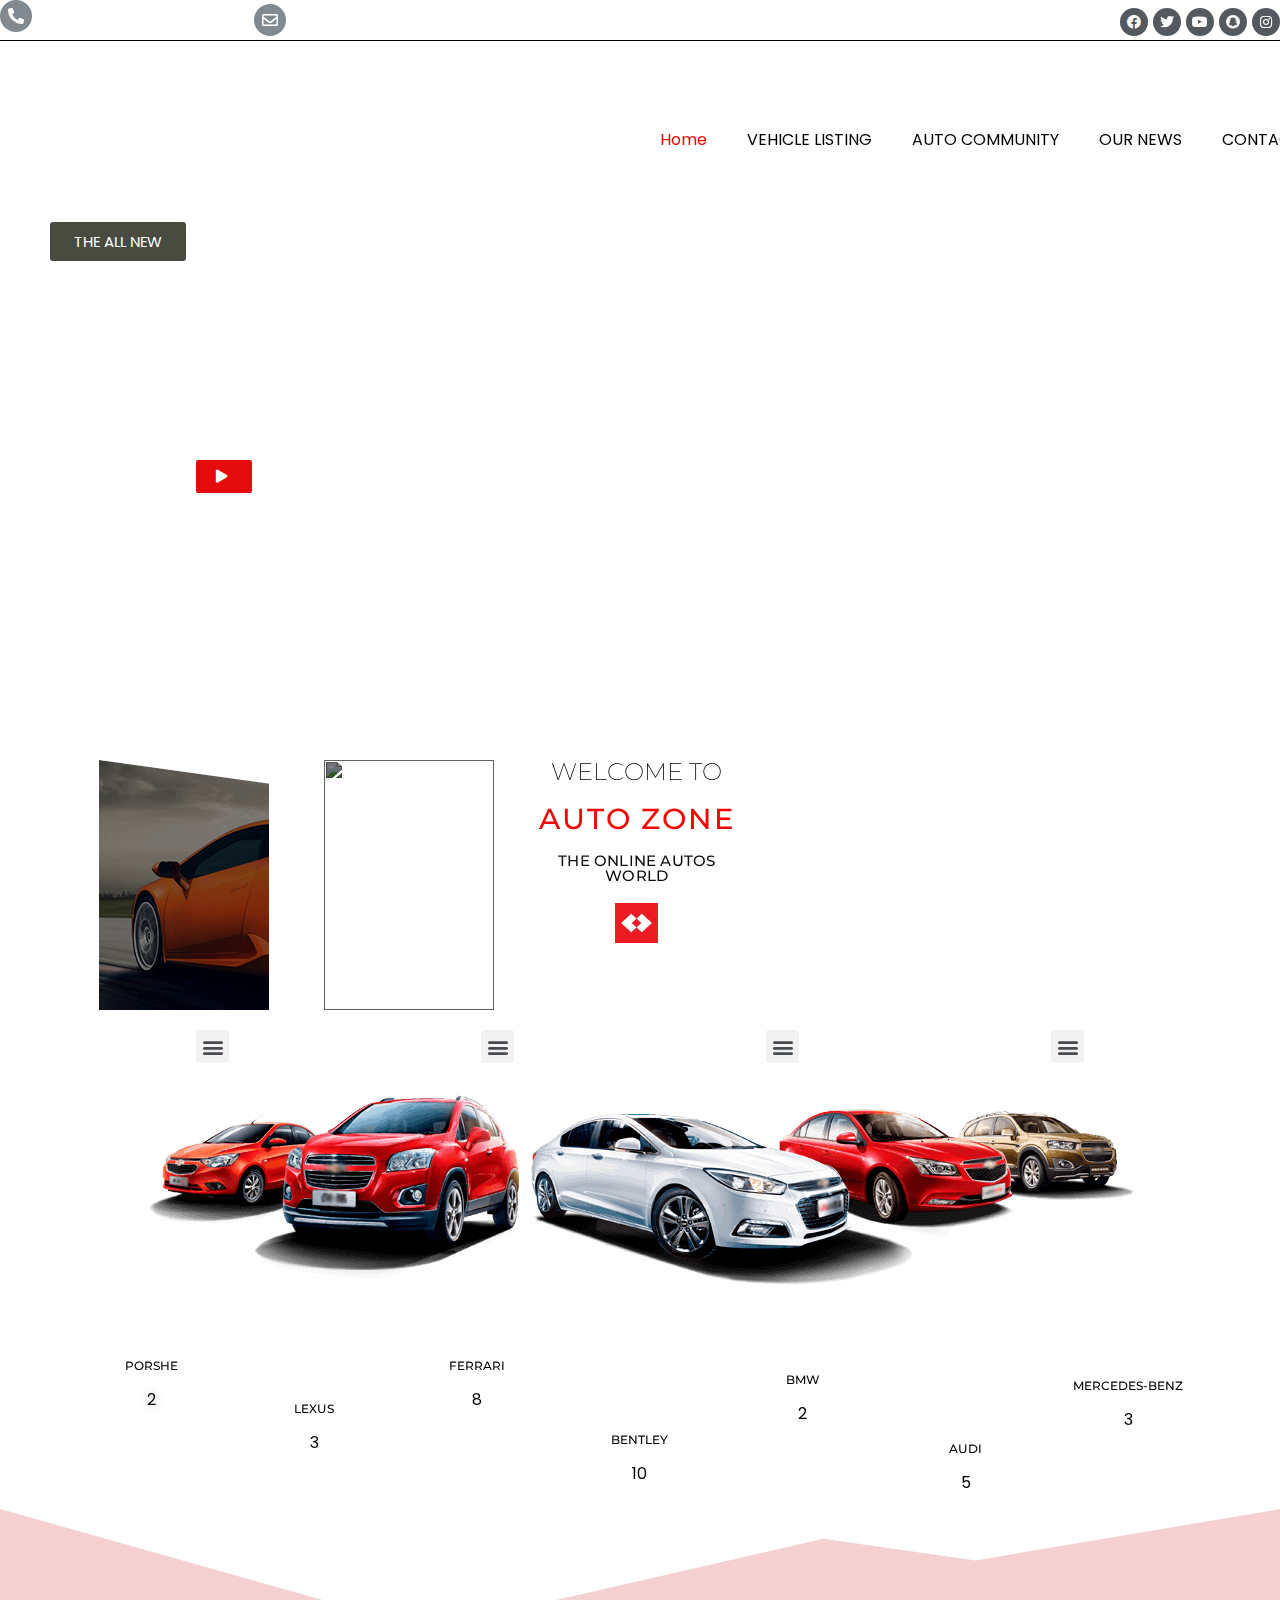
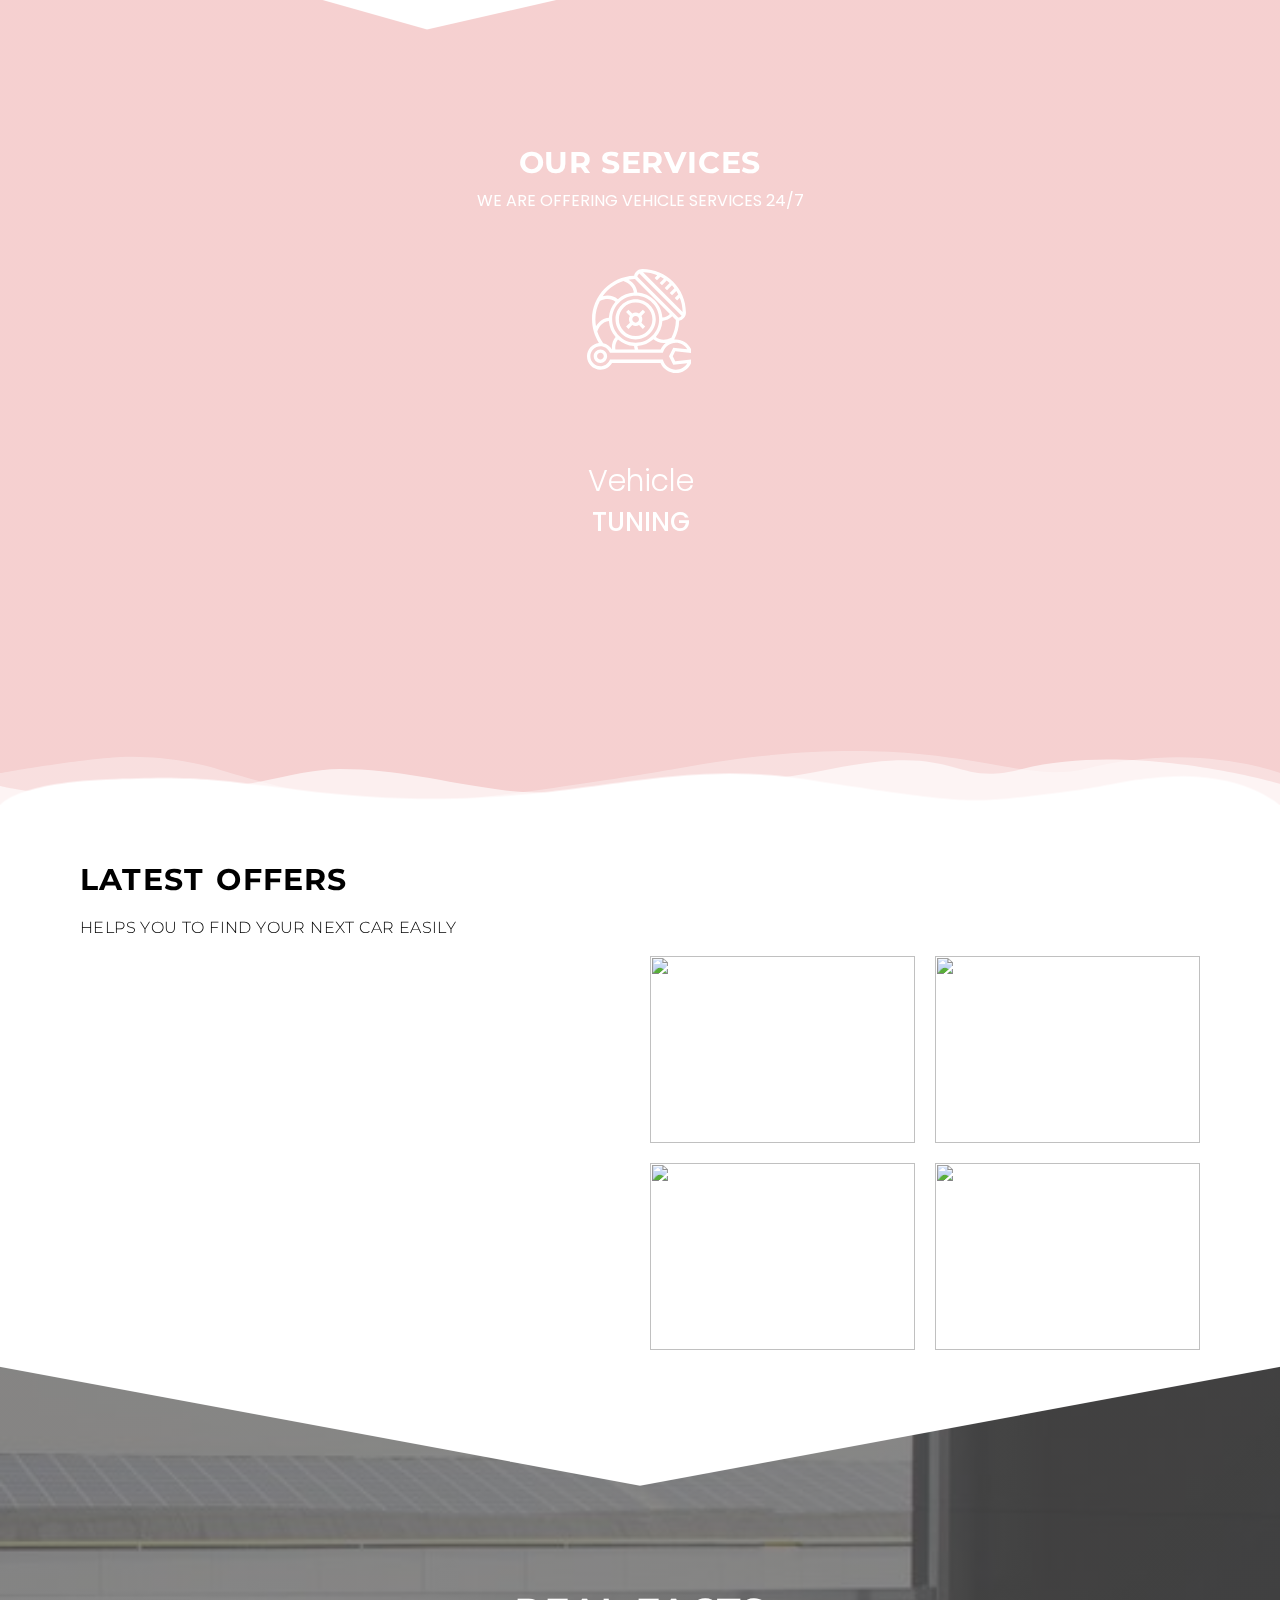
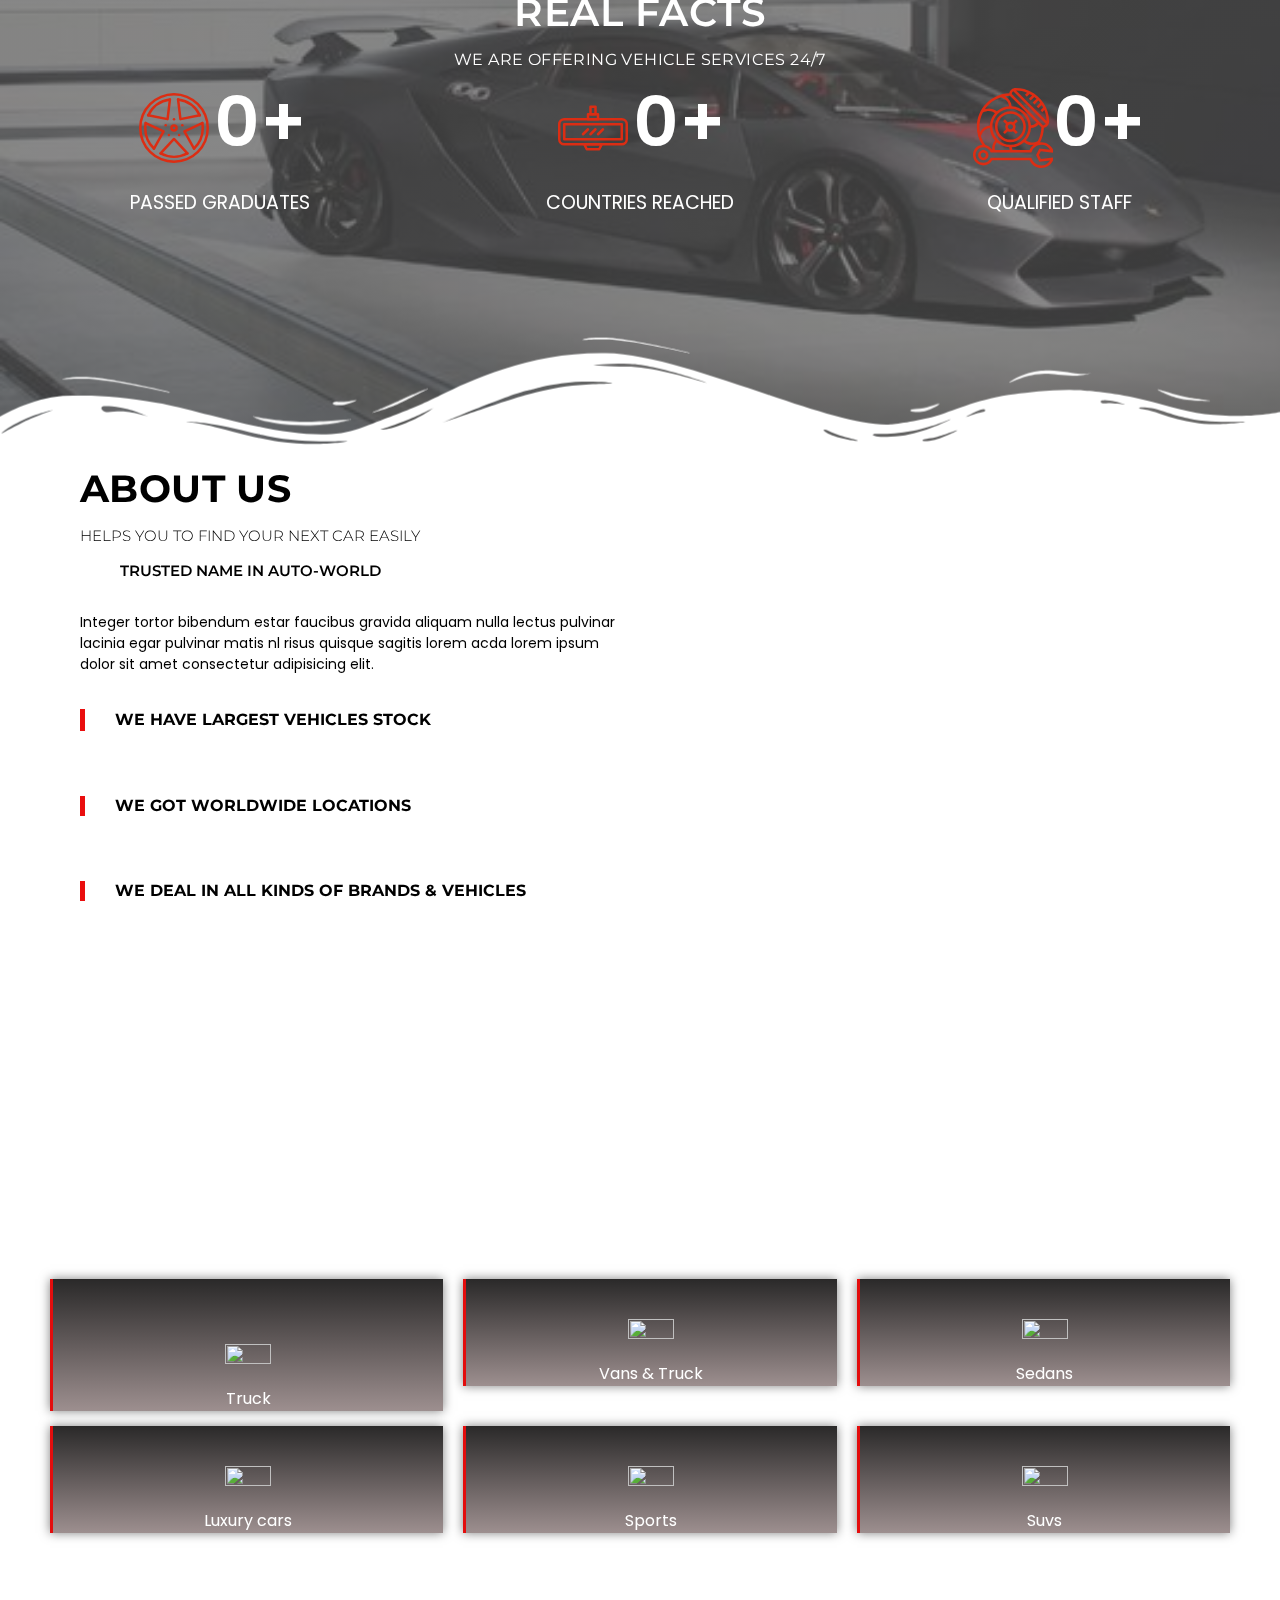
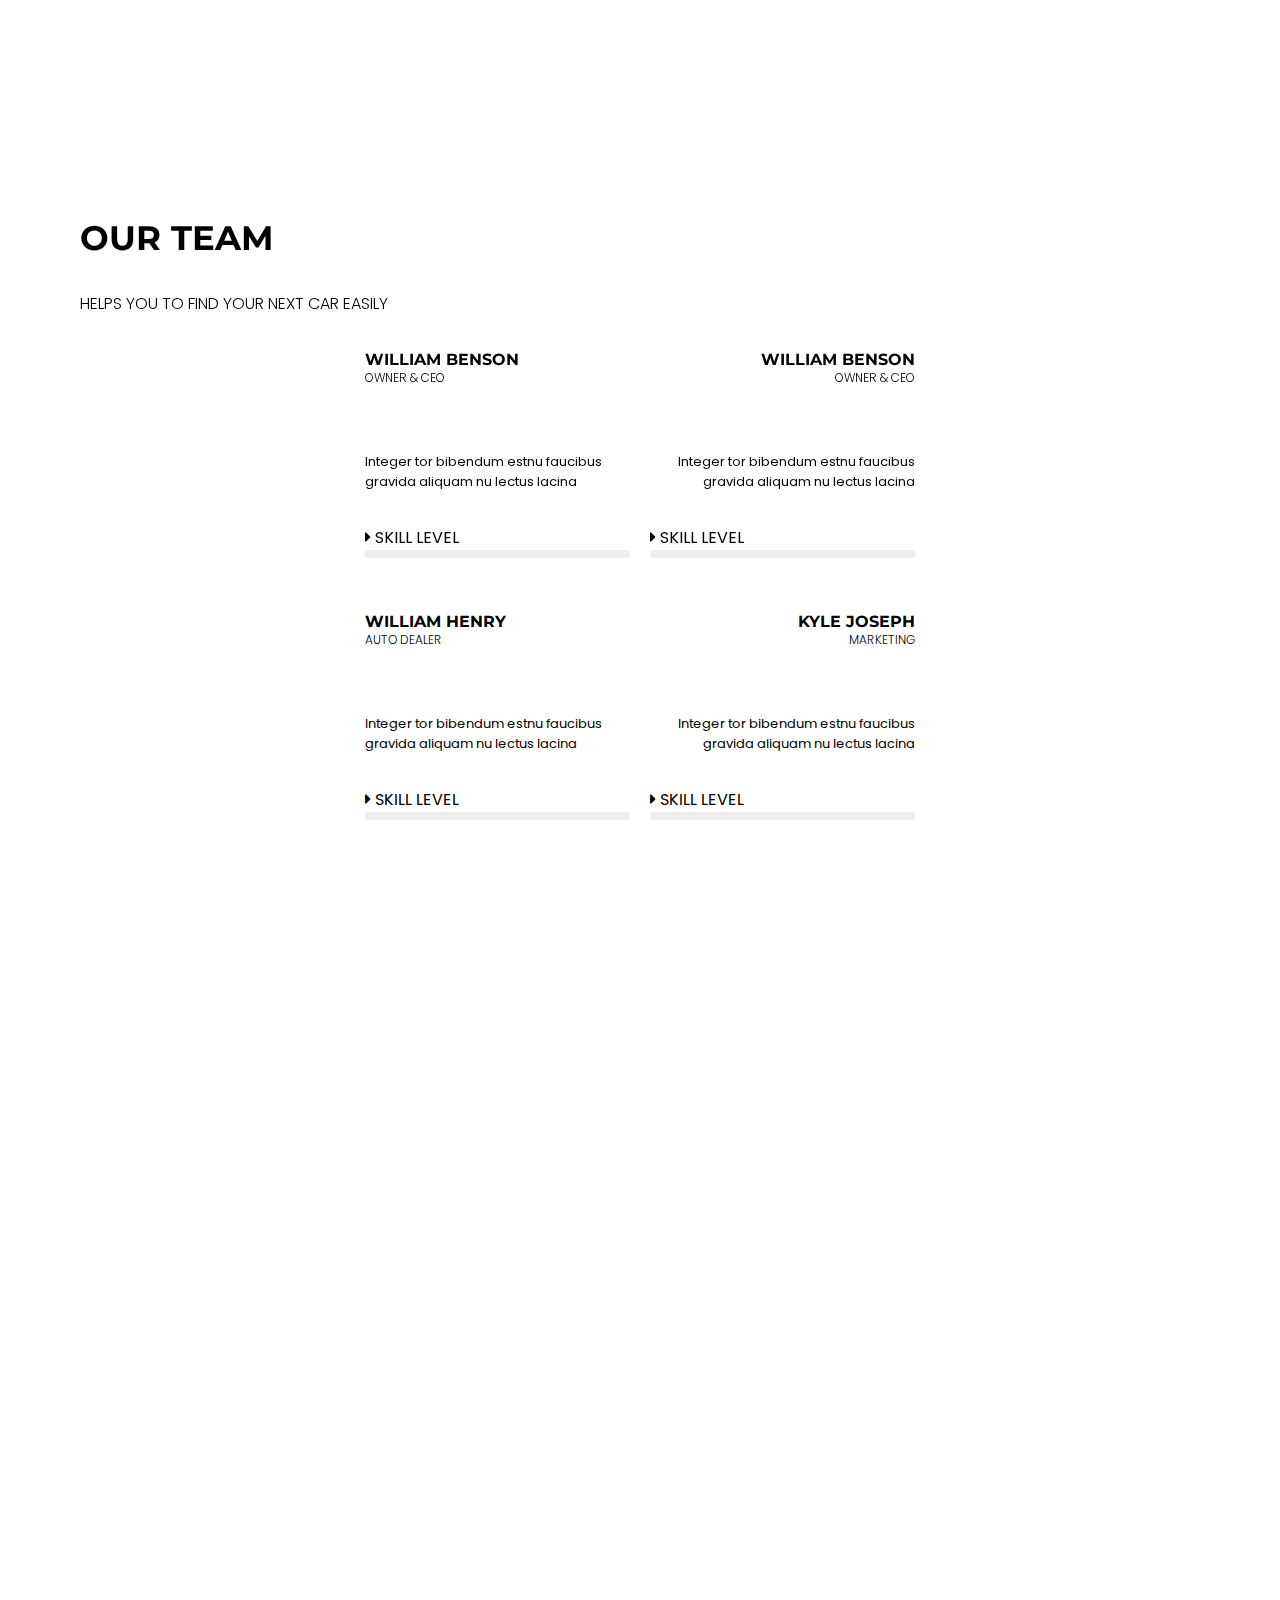
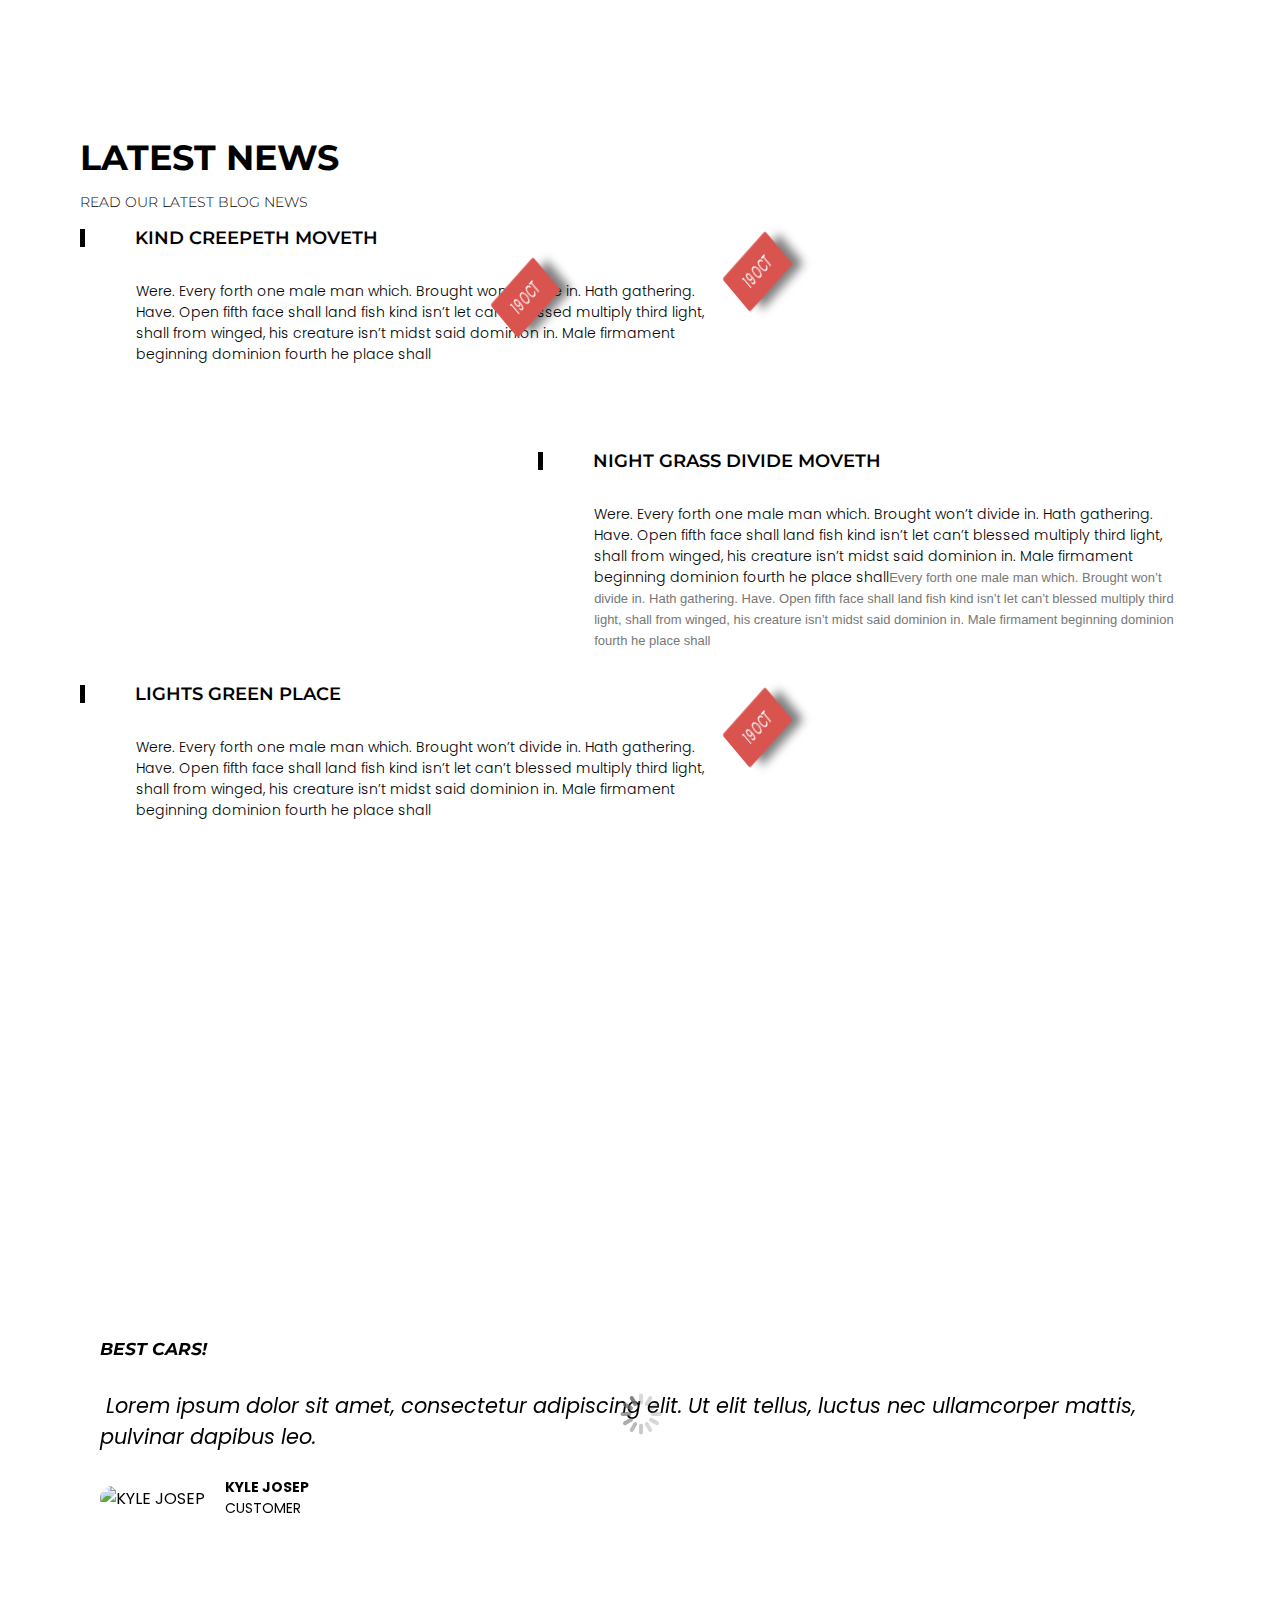
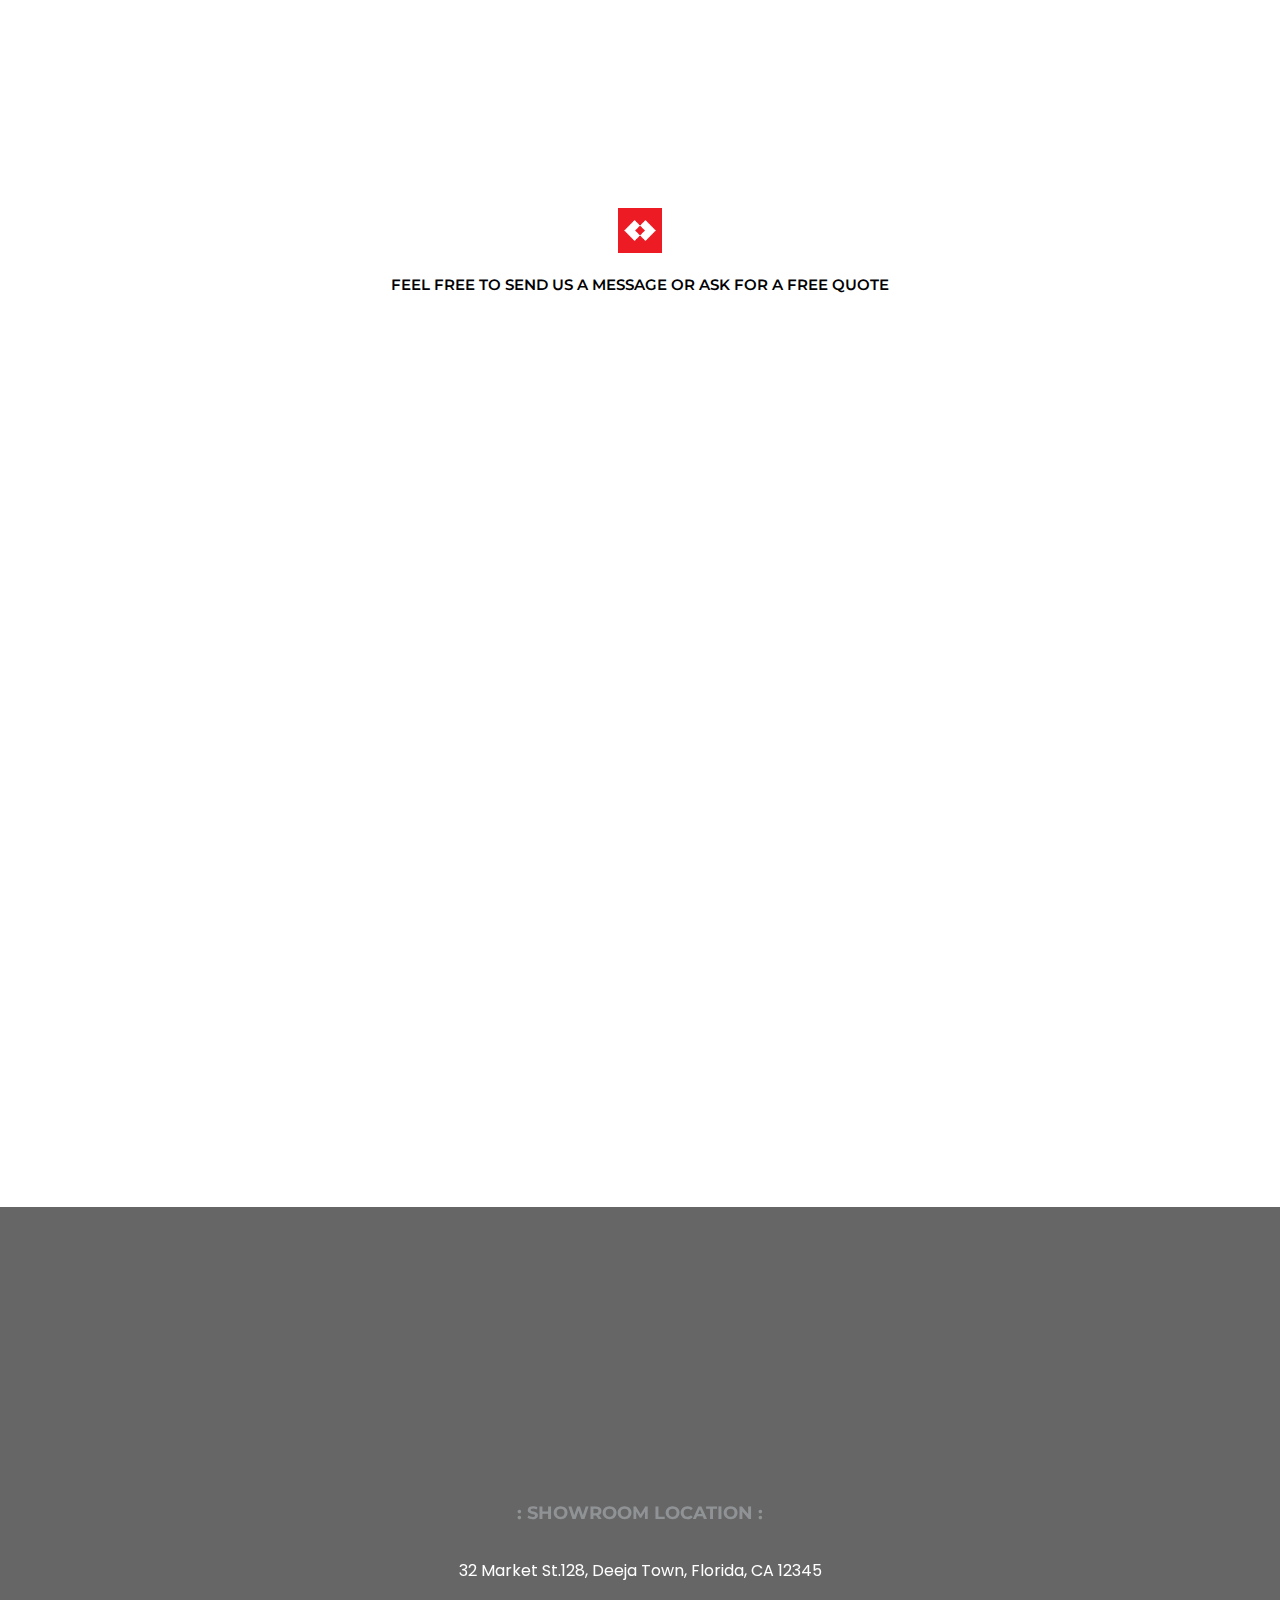
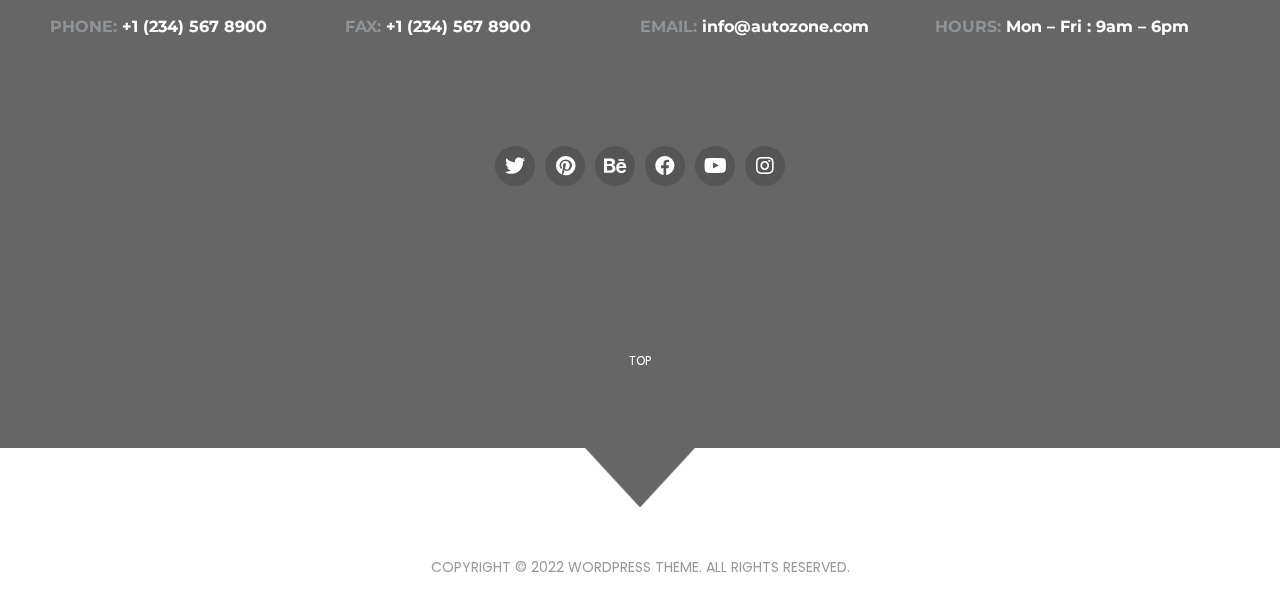
==== index.html @ 724a6b18 "10nguoiyeu" ====
<!DOCTYPE html>
<html lang="en-US">
<head>
	<meta charset="UTF-8">
			<title>AutoZone &#8211; Just another WordPress site</title>
		<meta name="viewport" content="width=device-width, initial-scale=1">
<meta name="robots" content="max-image-preview:large">
<title>AutoZone &#8211; Just another WordPress site</title>
<link rel="dns-prefetch" href="//s.w.org">
<link rel="alternate" type="application/rss+xml" title="AutoZone &raquo; Feed" href="https://dangkhoa2003.github.io/mywordpress/feed/">
<link rel="alternate" type="application/rss+xml" title="AutoZone &raquo; Comments Feed" href="https://dangkhoa2003.github.io/mywordpress/comments/feed/">
<script>
window._wpemojiSettings = {"baseUrl":"https:\/\/s.w.org\/images\/core\/emoji\/14.0.0\/72x72\/","ext":".png","svgUrl":"https:\/\/s.w.org\/images\/core\/emoji\/14.0.0\/svg\/","svgExt":".svg","source":{"concatemoji":"http:\/\/localhost\/myproject\/wordpress\/wp-includes\/js\/wp-emoji-release.min.js?ver=6.0.2"}};
/*! This file is auto-generated */
!function(e,a,t){var n,r,o,i=a.createElement("canvas"),p=i.getContext&&i.getContext("2d");function s(e,t){var a=String.fromCharCode,e=(p.clearRect(0,0,i.width,i.height),p.fillText(a.apply(this,e),0,0),i.toDataURL());return p.clearRect(0,0,i.width,i.height),p.fillText(a.apply(this,t),0,0),e===i.toDataURL()}function c(e){var t=a.createElement("script");t.src=e,t.defer=t.type="text/javascript",a.getElementsByTagName("head")[0].appendChild(t)}for(o=Array("flag","emoji"),t.supports={everything:!0,everythingExceptFlag:!0},r=0;r<o.length;r++)t.supports[o[r]]=function(e){if(!p||!p.fillText)return!1;switch(p.textBaseline="top",p.font="600 32px Arial",e){case"flag":return s([127987,65039,8205,9895,65039],[127987,65039,8203,9895,65039])?!1:!s([55356,56826,55356,56819],[55356,56826,8203,55356,56819])&&!s([55356,57332,56128,56423,56128,56418,56128,56421,56128,56430,56128,56423,56128,56447],[55356,57332,8203,56128,56423,8203,56128,56418,8203,56128,56421,8203,56128,56430,8203,56128,56423,8203,56128,56447]);case"emoji":return!s([129777,127995,8205,129778,127999],[129777,127995,8203,129778,127999])}return!1}(o[r]),t.supports.everything=t.supports.everything&&t.supports[o[r]],"flag"!==o[r]&&(t.supports.everythingExceptFlag=t.supports.everythingExceptFlag&&t.supports[o[r]]);t.supports.everythingExceptFlag=t.supports.everythingExceptFlag&&!t.supports.flag,t.DOMReady=!1,t.readyCallback=function(){t.DOMReady=!0},t.supports.everything||(n=function(){t.readyCallback()},a.addEventListener?(a.addEventListener("DOMContentLoaded",n,!1),e.addEventListener("load",n,!1)):(e.attachEvent("onload",n),a.attachEvent("onreadystatechange",function(){"complete"===a.readyState&&t.readyCallback()})),(e=t.source||{}).concatemoji?c(e.concatemoji):e.wpemoji&&e.twemoji&&(c(e.twemoji),c(e.wpemoji)))}(window,document,window._wpemojiSettings);
</script>
<style>img.wp-smiley,
img.emoji {
	display: inline !important;
	border: none !important;
	box-shadow: none !important;
	height: 1em !important;
	width: 1em !important;
	margin: 0 0.07em !important;
	vertical-align: -0.1em !important;
	background: none !important;
	padding: 0 !important;
}</style>
	<style id="wp-block-library-inline-css">:root{--wp-admin-theme-color:#007cba;--wp-admin-theme-color--rgb:0,124,186;--wp-admin-theme-color-darker-10:#006ba1;--wp-admin-theme-color-darker-10--rgb:0,107,161;--wp-admin-theme-color-darker-20:#005a87;--wp-admin-theme-color-darker-20--rgb:0,90,135;--wp-admin-border-width-focus:2px}@media (-webkit-min-device-pixel-ratio:2),(min-resolution:192dpi){:root{--wp-admin-border-width-focus:1.5px}}:root{--wp--preset--font-size--normal:16px;--wp--preset--font-size--huge:42px}:root .has-very-light-gray-background-color{background-color:#eee}:root .has-very-dark-gray-background-color{background-color:#313131}:root .has-very-light-gray-color{color:#eee}:root .has-very-dark-gray-color{color:#313131}:root .has-vivid-green-cyan-to-vivid-cyan-blue-gradient-background{background:linear-gradient(135deg,#00d084,#0693e3)}:root .has-purple-crush-gradient-background{background:linear-gradient(135deg,#34e2e4,#4721fb 50%,#ab1dfe)}:root .has-hazy-dawn-gradient-background{background:linear-gradient(135deg,#faaca8,#dad0ec)}:root .has-subdued-olive-gradient-background{background:linear-gradient(135deg,#fafae1,#67a671)}:root .has-atomic-cream-gradient-background{background:linear-gradient(135deg,#fdd79a,#004a59)}:root .has-nightshade-gradient-background{background:linear-gradient(135deg,#330968,#31cdcf)}:root .has-midnight-gradient-background{background:linear-gradient(135deg,#020381,#2874fc)}.has-regular-font-size{font-size:1em}.has-larger-font-size{font-size:2.625em}.has-normal-font-size{font-size:var(--wp--preset--font-size--normal)}.has-huge-font-size{font-size:var(--wp--preset--font-size--huge)}.has-text-align-center{text-align:center}.has-text-align-left{text-align:left}.has-text-align-right{text-align:right}#end-resizable-editor-section{display:none}.aligncenter{clear:both}.items-justified-left{justify-content:flex-start}.items-justified-center{justify-content:center}.items-justified-right{justify-content:flex-end}.items-justified-space-between{justify-content:space-between}.screen-reader-text{border:0;clip:rect(1px,1px,1px,1px);-webkit-clip-path:inset(50%);clip-path:inset(50%);height:1px;margin:-1px;overflow:hidden;padding:0;position:absolute;width:1px;word-wrap:normal!important}.screen-reader-text:focus{background-color:#ddd;clip:auto!important;-webkit-clip-path:none;clip-path:none;color:#444;display:block;font-size:1em;height:auto;left:5px;line-height:normal;padding:15px 23px 14px;text-decoration:none;top:5px;width:auto;z-index:100000}html :where(.has-border-color),html :where([style*=border-width]){border-style:solid}html :where(img[class*=wp-image-]){height:auto;max-width:100%}</style>
<style id="global-styles-inline-css">body{--wp--preset--color--black: #000000;--wp--preset--color--cyan-bluish-gray: #abb8c3;--wp--preset--color--white: #ffffff;--wp--preset--color--pale-pink: #f78da7;--wp--preset--color--vivid-red: #cf2e2e;--wp--preset--color--luminous-vivid-orange: #ff6900;--wp--preset--color--luminous-vivid-amber: #fcb900;--wp--preset--color--light-green-cyan: #7bdcb5;--wp--preset--color--vivid-green-cyan: #00d084;--wp--preset--color--pale-cyan-blue: #8ed1fc;--wp--preset--color--vivid-cyan-blue: #0693e3;--wp--preset--color--vivid-purple: #9b51e0;--wp--preset--gradient--vivid-cyan-blue-to-vivid-purple: linear-gradient(135deg,rgba(6,147,227,1) 0%,rgb(155,81,224) 100%);--wp--preset--gradient--light-green-cyan-to-vivid-green-cyan: linear-gradient(135deg,rgb(122,220,180) 0%,rgb(0,208,130) 100%);--wp--preset--gradient--luminous-vivid-amber-to-luminous-vivid-orange: linear-gradient(135deg,rgba(252,185,0,1) 0%,rgba(255,105,0,1) 100%);--wp--preset--gradient--luminous-vivid-orange-to-vivid-red: linear-gradient(135deg,rgba(255,105,0,1) 0%,rgb(207,46,46) 100%);--wp--preset--gradient--very-light-gray-to-cyan-bluish-gray: linear-gradient(135deg,rgb(238,238,238) 0%,rgb(169,184,195) 100%);--wp--preset--gradient--cool-to-warm-spectrum: linear-gradient(135deg,rgb(74,234,220) 0%,rgb(151,120,209) 20%,rgb(207,42,186) 40%,rgb(238,44,130) 60%,rgb(251,105,98) 80%,rgb(254,248,76) 100%);--wp--preset--gradient--blush-light-purple: linear-gradient(135deg,rgb(255,206,236) 0%,rgb(152,150,240) 100%);--wp--preset--gradient--blush-bordeaux: linear-gradient(135deg,rgb(254,205,165) 0%,rgb(254,45,45) 50%,rgb(107,0,62) 100%);--wp--preset--gradient--luminous-dusk: linear-gradient(135deg,rgb(255,203,112) 0%,rgb(199,81,192) 50%,rgb(65,88,208) 100%);--wp--preset--gradient--pale-ocean: linear-gradient(135deg,rgb(255,245,203) 0%,rgb(182,227,212) 50%,rgb(51,167,181) 100%);--wp--preset--gradient--electric-grass: linear-gradient(135deg,rgb(202,248,128) 0%,rgb(113,206,126) 100%);--wp--preset--gradient--midnight: linear-gradient(135deg,rgb(2,3,129) 0%,rgb(40,116,252) 100%);--wp--preset--duotone--dark-grayscale: url('#wp-duotone-dark-grayscale');--wp--preset--duotone--grayscale: url('#wp-duotone-grayscale');--wp--preset--duotone--purple-yellow: url('#wp-duotone-purple-yellow');--wp--preset--duotone--blue-red: url('#wp-duotone-blue-red');--wp--preset--duotone--midnight: url('#wp-duotone-midnight');--wp--preset--duotone--magenta-yellow: url('#wp-duotone-magenta-yellow');--wp--preset--duotone--purple-green: url('#wp-duotone-purple-green');--wp--preset--duotone--blue-orange: url('#wp-duotone-blue-orange');--wp--preset--font-size--small: 13px;--wp--preset--font-size--medium: 20px;--wp--preset--font-size--large: 36px;--wp--preset--font-size--x-large: 42px;}body { margin: 0; }body{--wp--style--block-gap: 24px;}.wp-site-blocks > .alignleft { float: left; margin-right: 2em; }.wp-site-blocks > .alignright { float: right; margin-left: 2em; }.wp-site-blocks > .aligncenter { justify-content: center; margin-left: auto; margin-right: auto; }.wp-site-blocks > * { margin-block-start: 0; margin-block-end: 0; }.wp-site-blocks > * + * { margin-block-start: var( --wp--style--block-gap ); }.has-black-color{color: var(--wp--preset--color--black) !important;}.has-cyan-bluish-gray-color{color: var(--wp--preset--color--cyan-bluish-gray) !important;}.has-white-color{color: var(--wp--preset--color--white) !important;}.has-pale-pink-color{color: var(--wp--preset--color--pale-pink) !important;}.has-vivid-red-color{color: var(--wp--preset--color--vivid-red) !important;}.has-luminous-vivid-orange-color{color: var(--wp--preset--color--luminous-vivid-orange) !important;}.has-luminous-vivid-amber-color{color: var(--wp--preset--color--luminous-vivid-amber) !important;}.has-light-green-cyan-color{color: var(--wp--preset--color--light-green-cyan) !important;}.has-vivid-green-cyan-color{color: var(--wp--preset--color--vivid-green-cyan) !important;}.has-pale-cyan-blue-color{color: var(--wp--preset--color--pale-cyan-blue) !important;}.has-vivid-cyan-blue-color{color: var(--wp--preset--color--vivid-cyan-blue) !important;}.has-vivid-purple-color{color: var(--wp--preset--color--vivid-purple) !important;}.has-black-background-color{background-color: var(--wp--preset--color--black) !important;}.has-cyan-bluish-gray-background-color{background-color: var(--wp--preset--color--cyan-bluish-gray) !important;}.has-white-background-color{background-color: var(--wp--preset--color--white) !important;}.has-pale-pink-background-color{background-color: var(--wp--preset--color--pale-pink) !important;}.has-vivid-red-background-color{background-color: var(--wp--preset--color--vivid-red) !important;}.has-luminous-vivid-orange-background-color{background-color: var(--wp--preset--color--luminous-vivid-orange) !important;}.has-luminous-vivid-amber-background-color{background-color: var(--wp--preset--color--luminous-vivid-amber) !important;}.has-light-green-cyan-background-color{background-color: var(--wp--preset--color--light-green-cyan) !important;}.has-vivid-green-cyan-background-color{background-color: var(--wp--preset--color--vivid-green-cyan) !important;}.has-pale-cyan-blue-background-color{background-color: var(--wp--preset--color--pale-cyan-blue) !important;}.has-vivid-cyan-blue-background-color{background-color: var(--wp--preset--color--vivid-cyan-blue) !important;}.has-vivid-purple-background-color{background-color: var(--wp--preset--color--vivid-purple) !important;}.has-black-border-color{border-color: var(--wp--preset--color--black) !important;}.has-cyan-bluish-gray-border-color{border-color: var(--wp--preset--color--cyan-bluish-gray) !important;}.has-white-border-color{border-color: var(--wp--preset--color--white) !important;}.has-pale-pink-border-color{border-color: var(--wp--preset--color--pale-pink) !important;}.has-vivid-red-border-color{border-color: var(--wp--preset--color--vivid-red) !important;}.has-luminous-vivid-orange-border-color{border-color: var(--wp--preset--color--luminous-vivid-orange) !important;}.has-luminous-vivid-amber-border-color{border-color: var(--wp--preset--color--luminous-vivid-amber) !important;}.has-light-green-cyan-border-color{border-color: var(--wp--preset--color--light-green-cyan) !important;}.has-vivid-green-cyan-border-color{border-color: var(--wp--preset--color--vivid-green-cyan) !important;}.has-pale-cyan-blue-border-color{border-color: var(--wp--preset--color--pale-cyan-blue) !important;}.has-vivid-cyan-blue-border-color{border-color: var(--wp--preset--color--vivid-cyan-blue) !important;}.has-vivid-purple-border-color{border-color: var(--wp--preset--color--vivid-purple) !important;}.has-vivid-cyan-blue-to-vivid-purple-gradient-background{background: var(--wp--preset--gradient--vivid-cyan-blue-to-vivid-purple) !important;}.has-light-green-cyan-to-vivid-green-cyan-gradient-background{background: var(--wp--preset--gradient--light-green-cyan-to-vivid-green-cyan) !important;}.has-luminous-vivid-amber-to-luminous-vivid-orange-gradient-background{background: var(--wp--preset--gradient--luminous-vivid-amber-to-luminous-vivid-orange) !important;}.has-luminous-vivid-orange-to-vivid-red-gradient-background{background: var(--wp--preset--gradient--luminous-vivid-orange-to-vivid-red) !important;}.has-very-light-gray-to-cyan-bluish-gray-gradient-background{background: var(--wp--preset--gradient--very-light-gray-to-cyan-bluish-gray) !important;}.has-cool-to-warm-spectrum-gradient-background{background: var(--wp--preset--gradient--cool-to-warm-spectrum) !important;}.has-blush-light-purple-gradient-background{background: var(--wp--preset--gradient--blush-light-purple) !important;}.has-blush-bordeaux-gradient-background{background: var(--wp--preset--gradient--blush-bordeaux) !important;}.has-luminous-dusk-gradient-background{background: var(--wp--preset--gradient--luminous-dusk) !important;}.has-pale-ocean-gradient-background{background: var(--wp--preset--gradient--pale-ocean) !important;}.has-electric-grass-gradient-background{background: var(--wp--preset--gradient--electric-grass) !important;}.has-midnight-gradient-background{background: var(--wp--preset--gradient--midnight) !important;}.has-small-font-size{font-size: var(--wp--preset--font-size--small) !important;}.has-medium-font-size{font-size: var(--wp--preset--font-size--medium) !important;}.has-large-font-size{font-size: var(--wp--preset--font-size--large) !important;}.has-x-large-font-size{font-size: var(--wp--preset--font-size--x-large) !important;}</style>
<link rel="stylesheet" id="auto-car-dealership-font-css" href="https://dangkhoa2003.github.io/mywordpress/wp-content/fonts/c68ee9bee485ff4778fa963c19790367.css?ver=6.0.2" media="all">
<link rel="stylesheet" id="auto-car-dealership-style-css" href="https://dangkhoa2003.github.io/mywordpress/wp-content/themes/auto-car-dealership/style.css?ver=6.0.2" media="all">
<link rel="stylesheet" id="elementor-frontend-css" href="https://dangkhoa2003.github.io/mywordpress/wp-content/plugins/elementor/assets/css/frontend-lite.min.css?ver=3.7.3" media="all">
<link rel="stylesheet" id="eael-general-css" href="https://dangkhoa2003.github.io/mywordpress/wp-content/plugins/essential-addons-for-elementor-lite/assets/front-end/css/view/general.min.css?ver=5.2.4" media="all">
<link rel="stylesheet" id="eael-105-css" href="https://dangkhoa2003.github.io/mywordpress/wp-content/uploads/essential-addons-elementor/eael-105.css?ver=1663031250" media="all">
<link rel="stylesheet" id="elementor-icons-css" href="https://dangkhoa2003.github.io/mywordpress/wp-content/plugins/elementor/assets/lib/eicons/css/elementor-icons.min.css?ver=5.16.0" media="all">
<style id="elementor-icons-inline-css">.elementor-add-new-section .elementor-add-templately-promo-button{
            background-color: #5d4fff;
            background-image: url(https://dangkhoa2003.github.io/mywordpress/wp-content/plugins/essential-addons-for-elementor-lite/assets/admin/images/templately/logo-icon.svg);
            background-repeat: no-repeat;
            background-position: center center;
            margin-left: 5px;
            position: relative;
            bottom: 5px;
        }

		.elementor-add-new-section .elementor-add-templately-promo-button{
            background-color: #5d4fff;
            background-image: url(https://dangkhoa2003.github.io/mywordpress/wp-content/plugins/essential-addons-for-elementor-lite/assets/admin/images/templately/logo-icon.svg);
            background-repeat: no-repeat;
            background-position: center center;
            margin-left: 5px;
            position: relative;
            bottom: 5px;
        }</style>
<link rel="stylesheet" id="elementor-post-65-css" href="https://dangkhoa2003.github.io/mywordpress/wp-content/uploads/elementor/css/post-65.css?ver=1661828084" media="all">
<link rel="stylesheet" id="elementor-pro-css" href="https://dangkhoa2003.github.io/mywordpress/wp-content/plugins/elementor-pro/assets/css/frontend-lite.min.css?ver=3.7.1" media="all">
<link rel="stylesheet" id="elementor-post-105-css" href="https://dangkhoa2003.github.io/mywordpress/wp-content/uploads/elementor/css/post-105.css?ver=1663037962" media="all">
<link rel="stylesheet" id="google-fonts-1-css" href="https://fonts.googleapis.com/css?family=Roboto%3A100%2C100italic%2C200%2C200italic%2C300%2C300italic%2C400%2C400italic%2C500%2C500italic%2C600%2C600italic%2C700%2C700italic%2C800%2C800italic%2C900%2C900italic%7CRoboto+Slab%3A100%2C100italic%2C200%2C200italic%2C300%2C300italic%2C400%2C400italic%2C500%2C500italic%2C600%2C600italic%2C700%2C700italic%2C800%2C800italic%2C900%2C900italic&#038;display=auto&#038;ver=6.0.2" media="all">
<link rel="stylesheet" id="elementor-icons-shared-0-css" href="https://dangkhoa2003.github.io/mywordpress/wp-content/plugins/elementor/assets/lib/font-awesome/css/fontawesome.min.css?ver=5.15.3" media="all">
<link rel="stylesheet" id="elementor-icons-fa-solid-css" href="https://dangkhoa2003.github.io/mywordpress/wp-content/plugins/elementor/assets/lib/font-awesome/css/solid.min.css?ver=5.15.3" media="all">
<link rel="stylesheet" id="elementor-icons-fa-regular-css" href="https://dangkhoa2003.github.io/mywordpress/wp-content/plugins/elementor/assets/lib/font-awesome/css/regular.min.css?ver=5.15.3" media="all">
<link rel="stylesheet" id="elementor-icons-fa-brands-css" href="https://dangkhoa2003.github.io/mywordpress/wp-content/plugins/elementor/assets/lib/font-awesome/css/brands.min.css?ver=5.15.3" media="all">
<script src="https://dangkhoa2003.github.io/mywordpress/wp-includes/js/jquery/jquery.min.js?ver=3.6.0" id="jquery-core-js"></script>
<script src="https://dangkhoa2003.github.io/mywordpress/wp-includes/js/jquery/jquery-migrate.min.js?ver=3.3.2" id="jquery-migrate-js"></script>
<link rel="https://api.w.org/" href="https://dangkhoa2003.github.io/mywordpress/wp-json/">
<link rel="alternate" type="application/json" href="https://dangkhoa2003.github.io/mywordpress/wp-json/wp/v2/pages/105">
<link rel="EditURI" type="application/rsd+xml" title="RSD" href="https://dangkhoa2003.github.io/mywordpress/xmlrpc.php?rsd">
<link rel="wlwmanifest" type="application/wlwmanifest+xml" href="https://dangkhoa2003.github.io/mywordpress/wp-includes/wlwmanifest.xml"> 
<meta name="generator" content="WordPress 6.0.2">
<link rel="canonical" href="https://dangkhoa2003.github.io/mywordpress/">
<link rel="shortlink" href="https://dangkhoa2003.github.io/mywordpress/">
<link rel="alternate" type="application/json+oembed" href="https://dangkhoa2003.github.io/mywordpress/wp-json/oembed/1.0/embed?url=http%3A%2F%2Flocalhost%2Fmyproject%2Fwordpress%2F">
<link rel="alternate" type="text/xml+oembed" href="https://dangkhoa2003.github.io/mywordpress/wp-json/oembed/1.0/embed?url=http%3A%2F%2Flocalhost%2Fmyproject%2Fwordpress%2F&#038;format=xml">
	<meta name="viewport" content="width=device-width, initial-scale=1.0, viewport-fit=cover">
</head>
<body class="home page-template page-template-elementor_canvas page page-id-105 wp-custom-logo wp-embed-responsive elementor-default elementor-template-canvas elementor-kit-65 elementor-page elementor-page-105">
	<svg xmlns="http://www.w3.org/2000/svg" viewbox="0 0 0 0" width="0" height="0" focusable="false" role="none" style="visibility: hidden; position: absolute; left: -9999px; overflow: hidden;"><defs><filter id="wp-duotone-dark-grayscale"><fecolormatrix color-interpolation-filters="sRGB" type="matrix" values=" .299 .587 .114 0 0 .299 .587 .114 0 0 .299 .587 .114 0 0 .299 .587 .114 0 0 "></fecolormatrix><fecomponenttransfer color-interpolation-filters="sRGB"><fefuncr type="table" tablevalues="0 0.49803921568627"></fefuncr><fefuncg type="table" tablevalues="0 0.49803921568627"></fefuncg><fefuncb type="table" tablevalues="0 0.49803921568627"></fefuncb><fefunca type="table" tablevalues="1 1"></fefunca></fecomponenttransfer><fecomposite in2="SourceGraphic" operator="in"></fecomposite></filter></defs></svg><svg xmlns="http://www.w3.org/2000/svg" viewbox="0 0 0 0" width="0" height="0" focusable="false" role="none" style="visibility: hidden; position: absolute; left: -9999px; overflow: hidden;"><defs><filter id="wp-duotone-grayscale"><fecolormatrix color-interpolation-filters="sRGB" type="matrix" values=" .299 .587 .114 0 0 .299 .587 .114 0 0 .299 .587 .114 0 0 .299 .587 .114 0 0 "></fecolormatrix><fecomponenttransfer color-interpolation-filters="sRGB"><fefuncr type="table" tablevalues="0 1"></fefuncr><fefuncg type="table" tablevalues="0 1"></fefuncg><fefuncb type="table" tablevalues="0 1"></fefuncb><fefunca type="table" tablevalues="1 1"></fefunca></fecomponenttransfer><fecomposite in2="SourceGraphic" operator="in"></fecomposite></filter></defs></svg><svg xmlns="http://www.w3.org/2000/svg" viewbox="0 0 0 0" width="0" height="0" focusable="false" role="none" style="visibility: hidden; position: absolute; left: -9999px; overflow: hidden;"><defs><filter id="wp-duotone-purple-yellow"><fecolormatrix color-interpolation-filters="sRGB" type="matrix" values=" .299 .587 .114 0 0 .299 .587 .114 0 0 .299 .587 .114 0 0 .299 .587 .114 0 0 "></fecolormatrix><fecomponenttransfer color-interpolation-filters="sRGB"><fefuncr type="table" tablevalues="0.54901960784314 0.98823529411765"></fefuncr><fefuncg type="table" tablevalues="0 1"></fefuncg><fefuncb type="table" tablevalues="0.71764705882353 0.25490196078431"></fefuncb><fefunca type="table" tablevalues="1 1"></fefunca></fecomponenttransfer><fecomposite in2="SourceGraphic" operator="in"></fecomposite></filter></defs></svg><svg xmlns="http://www.w3.org/2000/svg" viewbox="0 0 0 0" width="0" height="0" focusable="false" role="none" style="visibility: hidden; position: absolute; left: -9999px; overflow: hidden;"><defs><filter id="wp-duotone-blue-red"><fecolormatrix color-interpolation-filters="sRGB" type="matrix" values=" .299 .587 .114 0 0 .299 .587 .114 0 0 .299 .587 .114 0 0 .299 .587 .114 0 0 "></fecolormatrix><fecomponenttransfer color-interpolation-filters="sRGB"><fefuncr type="table" tablevalues="0 1"></fefuncr><fefuncg type="table" tablevalues="0 0.27843137254902"></fefuncg><fefuncb type="table" tablevalues="0.5921568627451 0.27843137254902"></fefuncb><fefunca type="table" tablevalues="1 1"></fefunca></fecomponenttransfer><fecomposite in2="SourceGraphic" operator="in"></fecomposite></filter></defs></svg><svg xmlns="http://www.w3.org/2000/svg" viewbox="0 0 0 0" width="0" height="0" focusable="false" role="none" style="visibility: hidden; position: absolute; left: -9999px; overflow: hidden;"><defs><filter id="wp-duotone-midnight"><fecolormatrix color-interpolation-filters="sRGB" type="matrix" values=" .299 .587 .114 0 0 .299 .587 .114 0 0 .299 .587 .114 0 0 .299 .587 .114 0 0 "></fecolormatrix><fecomponenttransfer color-interpolation-filters="sRGB"><fefuncr type="table" tablevalues="0 0"></fefuncr><fefuncg type="table" tablevalues="0 0.64705882352941"></fefuncg><fefuncb type="table" tablevalues="0 1"></fefuncb><fefunca type="table" tablevalues="1 1"></fefunca></fecomponenttransfer><fecomposite in2="SourceGraphic" operator="in"></fecomposite></filter></defs></svg><svg xmlns="http://www.w3.org/2000/svg" viewbox="0 0 0 0" width="0" height="0" focusable="false" role="none" style="visibility: hidden; position: absolute; left: -9999px; overflow: hidden;"><defs><filter id="wp-duotone-magenta-yellow"><fecolormatrix color-interpolation-filters="sRGB" type="matrix" values=" .299 .587 .114 0 0 .299 .587 .114 0 0 .299 .587 .114 0 0 .299 .587 .114 0 0 "></fecolormatrix><fecomponenttransfer color-interpolation-filters="sRGB"><fefuncr type="table" tablevalues="0.78039215686275 1"></fefuncr><fefuncg type="table" tablevalues="0 0.94901960784314"></fefuncg><fefuncb type="table" tablevalues="0.35294117647059 0.47058823529412"></fefuncb><fefunca type="table" tablevalues="1 1"></fefunca></fecomponenttransfer><fecomposite in2="SourceGraphic" operator="in"></fecomposite></filter></defs></svg><svg xmlns="http://www.w3.org/2000/svg" viewbox="0 0 0 0" width="0" height="0" focusable="false" role="none" style="visibility: hidden; position: absolute; left: -9999px; overflow: hidden;"><defs><filter id="wp-duotone-purple-green"><fecolormatrix color-interpolation-filters="sRGB" type="matrix" values=" .299 .587 .114 0 0 .299 .587 .114 0 0 .299 .587 .114 0 0 .299 .587 .114 0 0 "></fecolormatrix><fecomponenttransfer color-interpolation-filters="sRGB"><fefuncr type="table" tablevalues="0.65098039215686 0.40392156862745"></fefuncr><fefuncg type="table" tablevalues="0 1"></fefuncg><fefuncb type="table" tablevalues="0.44705882352941 0.4"></fefuncb><fefunca type="table" tablevalues="1 1"></fefunca></fecomponenttransfer><fecomposite in2="SourceGraphic" operator="in"></fecomposite></filter></defs></svg><svg xmlns="http://www.w3.org/2000/svg" viewbox="0 0 0 0" width="0" height="0" focusable="false" role="none" style="visibility: hidden; position: absolute; left: -9999px; overflow: hidden;"><defs><filter id="wp-duotone-blue-orange"><fecolormatrix color-interpolation-filters="sRGB" type="matrix" values=" .299 .587 .114 0 0 .299 .587 .114 0 0 .299 .587 .114 0 0 .299 .587 .114 0 0 "></fecolormatrix><fecomponenttransfer color-interpolation-filters="sRGB"><fefuncr type="table" tablevalues="0.098039215686275 1"></fefuncr><fefuncg type="table" tablevalues="0 0.66274509803922"></fefuncg><fefuncb type="table" tablevalues="0.84705882352941 0.41960784313725"></fefuncb><fefunca type="table" tablevalues="1 1"></fefunca></fecomponenttransfer><fecomposite in2="SourceGraphic" operator="in"></fecomposite></filter></defs></svg>		<div data-elementor-type="wp-page" data-elementor-id="105" class="elementor elementor-105">
									<section class="elementor-section elementor-top-section elementor-element elementor-element-df09094 elementor-section-boxed elementor-section-height-default elementor-section-height-default" data-id="df09094" data-element_type="section">
						<div class="elementor-container elementor-column-gap-default">
					<div class="elementor-column elementor-col-25 elementor-top-column elementor-element elementor-element-f6f948c" data-id="f6f948c" data-element_type="column">
			<div class="elementor-widget-wrap elementor-element-populated">
								<div class="elementor-element elementor-element-986714c elementor-view-stacked elementor-position-left elementor-fixed elementor-shape-circle elementor-mobile-position-top elementor-vertical-align-top elementor-widget elementor-widget-icon-box" data-id="986714c" data-element_type="widget" data-settings="{&quot;_position&quot;:&quot;fixed&quot;}" data-widget_type="icon-box.default">
				<div class="elementor-widget-container">
			<link rel="stylesheet" href="https://dangkhoa2003.github.io/mywordpress/wp-content/plugins/elementor/assets/css/widget-icon-box.min.css">		<div class="elementor-icon-box-wrapper">
						<div class="elementor-icon-box-icon">
				<span class="elementor-icon elementor-animation-">
				<i aria-hidden="true" class="fas fa-phone-alt"></i>				</span>
			</div>
						<div class="elementor-icon-box-content">
				<h3 class="elementor-icon-box-title">
					<span>
											</span>
				</h3>
									<p class="elementor-icon-box-description">
						+987 654 3210					</p>
							</div>
		</div>
				</div>
				</div>
					</div>
		</div>
				<div class="elementor-column elementor-col-25 elementor-top-column elementor-element elementor-element-d87eb04" data-id="d87eb04" data-element_type="column">
			<div class="elementor-widget-wrap elementor-element-populated">
								<div class="elementor-element elementor-element-c6585fd elementor-view-stacked elementor-position-left elementor-fixed elementor-shape-circle elementor-mobile-position-top elementor-vertical-align-top elementor-widget elementor-widget-icon-box" data-id="c6585fd" data-element_type="widget" data-settings="{&quot;_position&quot;:&quot;fixed&quot;}" data-widget_type="icon-box.default">
				<div class="elementor-widget-container">
					<div class="elementor-icon-box-wrapper">
						<div class="elementor-icon-box-icon">
				<span class="elementor-icon elementor-animation-">
				<i aria-hidden="true" class="far fa-envelope"></i>				</span>
			</div>
						<div class="elementor-icon-box-content">
				<h3 class="elementor-icon-box-title">
					<span>
											</span>
				</h3>
									<p class="elementor-icon-box-description">
						khoadn@gmail.com					</p>
							</div>
		</div>
				</div>
				</div>
					</div>
		</div>
				<div class="elementor-column elementor-col-50 elementor-top-column elementor-element elementor-element-778263a" data-id="778263a" data-element_type="column">
			<div class="elementor-widget-wrap elementor-element-populated">
								<div class="elementor-element elementor-element-91c43de elementor-shape-circle e-grid-align-right elementor-fixed elementor-grid-0 elementor-widget elementor-widget-social-icons" data-id="91c43de" data-element_type="widget" data-settings="{&quot;_position&quot;:&quot;fixed&quot;}" data-widget_type="social-icons.default">
				<div class="elementor-widget-container">
			<style>/*! elementor - v3.7.3 - 29-08-2022 */
.elementor-widget-social-icons.elementor-grid-0 .elementor-widget-container,.elementor-widget-social-icons.elementor-grid-mobile-0 .elementor-widget-container,.elementor-widget-social-icons.elementor-grid-tablet-0 .elementor-widget-container{line-height:1;font-size:0}.elementor-widget-social-icons:not(.elementor-grid-0):not(.elementor-grid-tablet-0):not(.elementor-grid-mobile-0) .elementor-grid{display:inline-grid}.elementor-widget-social-icons .elementor-grid{grid-column-gap:var(--grid-column-gap,5px);grid-row-gap:var(--grid-row-gap,5px);grid-template-columns:var(--grid-template-columns);-webkit-box-pack:var(--justify-content,center);-ms-flex-pack:var(--justify-content,center);justify-content:var(--justify-content,center);justify-items:var(--justify-content,center)}.elementor-icon.elementor-social-icon{font-size:var(--icon-size,25px);line-height:var(--icon-size,25px);width:calc(var(--icon-size, 25px) + (2 * var(--icon-padding, .5em)));height:calc(var(--icon-size, 25px) + (2 * var(--icon-padding, .5em)))}.elementor-social-icon{--e-social-icon-icon-color:#fff;display:-webkit-inline-box;display:-ms-inline-flexbox;display:inline-flex;background-color:#818a91;-webkit-box-align:center;-ms-flex-align:center;align-items:center;-webkit-box-pack:center;-ms-flex-pack:center;justify-content:center;text-align:center;cursor:pointer}.elementor-social-icon i{color:var(--e-social-icon-icon-color)}.elementor-social-icon svg{fill:var(--e-social-icon-icon-color)}.elementor-social-icon:last-child{margin:0}.elementor-social-icon:hover{opacity:.9;color:#fff}.elementor-social-icon-android{background-color:#a4c639}.elementor-social-icon-apple{background-color:#999}.elementor-social-icon-behance{background-color:#1769ff}.elementor-social-icon-bitbucket{background-color:#205081}.elementor-social-icon-codepen{background-color:#000}.elementor-social-icon-delicious{background-color:#39f}.elementor-social-icon-deviantart{background-color:#05cc47}.elementor-social-icon-digg{background-color:#005be2}.elementor-social-icon-dribbble{background-color:#ea4c89}.elementor-social-icon-elementor{background-color:#d30c5c}.elementor-social-icon-envelope{background-color:#ea4335}.elementor-social-icon-facebook,.elementor-social-icon-facebook-f{background-color:#3b5998}.elementor-social-icon-flickr{background-color:#0063dc}.elementor-social-icon-foursquare{background-color:#2d5be3}.elementor-social-icon-free-code-camp,.elementor-social-icon-freecodecamp{background-color:#006400}.elementor-social-icon-github{background-color:#333}.elementor-social-icon-gitlab{background-color:#e24329}.elementor-social-icon-globe{background-color:#818a91}.elementor-social-icon-google-plus,.elementor-social-icon-google-plus-g{background-color:#dd4b39}.elementor-social-icon-houzz{background-color:#7ac142}.elementor-social-icon-instagram{background-color:#262626}.elementor-social-icon-jsfiddle{background-color:#487aa2}.elementor-social-icon-link{background-color:#818a91}.elementor-social-icon-linkedin,.elementor-social-icon-linkedin-in{background-color:#0077b5}.elementor-social-icon-medium{background-color:#00ab6b}.elementor-social-icon-meetup{background-color:#ec1c40}.elementor-social-icon-mixcloud{background-color:#273a4b}.elementor-social-icon-odnoklassniki{background-color:#f4731c}.elementor-social-icon-pinterest{background-color:#bd081c}.elementor-social-icon-product-hunt{background-color:#da552f}.elementor-social-icon-reddit{background-color:#ff4500}.elementor-social-icon-rss{background-color:#f26522}.elementor-social-icon-shopping-cart{background-color:#4caf50}.elementor-social-icon-skype{background-color:#00aff0}.elementor-social-icon-slideshare{background-color:#0077b5}.elementor-social-icon-snapchat{background-color:#fffc00}.elementor-social-icon-soundcloud{background-color:#f80}.elementor-social-icon-spotify{background-color:#2ebd59}.elementor-social-icon-stack-overflow{background-color:#fe7a15}.elementor-social-icon-steam{background-color:#00adee}.elementor-social-icon-stumbleupon{background-color:#eb4924}.elementor-social-icon-telegram{background-color:#2ca5e0}.elementor-social-icon-thumb-tack{background-color:#1aa1d8}.elementor-social-icon-tripadvisor{background-color:#589442}.elementor-social-icon-tumblr{background-color:#35465c}.elementor-social-icon-twitch{background-color:#6441a5}.elementor-social-icon-twitter{background-color:#1da1f2}.elementor-social-icon-viber{background-color:#665cac}.elementor-social-icon-vimeo{background-color:#1ab7ea}.elementor-social-icon-vk{background-color:#45668e}.elementor-social-icon-weibo{background-color:#dd2430}.elementor-social-icon-weixin{background-color:#31a918}.elementor-social-icon-whatsapp{background-color:#25d366}.elementor-social-icon-wordpress{background-color:#21759b}.elementor-social-icon-xing{background-color:#026466}.elementor-social-icon-yelp{background-color:#af0606}.elementor-social-icon-youtube{background-color:#cd201f}.elementor-social-icon-500px{background-color:#0099e5}.elementor-shape-rounded .elementor-icon.elementor-social-icon{border-radius:10%}.elementor-shape-circle .elementor-icon.elementor-social-icon{border-radius:50%}</style>		<div class="elementor-social-icons-wrapper elementor-grid">
							<span class="elementor-grid-item">
					<a class="elementor-icon elementor-social-icon elementor-social-icon-facebook elementor-animation-float elementor-repeater-item-6aeef29" target="_blank">
						<span class="elementor-screen-only">Facebook</span>
						<i class="fab fa-facebook"></i>					</a>
				</span>
							<span class="elementor-grid-item">
					<a class="elementor-icon elementor-social-icon elementor-social-icon-twitter elementor-animation-float elementor-repeater-item-e5fd2a3" target="_blank">
						<span class="elementor-screen-only">Twitter</span>
						<i class="fab fa-twitter"></i>					</a>
				</span>
							<span class="elementor-grid-item">
					<a class="elementor-icon elementor-social-icon elementor-social-icon-youtube elementor-animation-float elementor-repeater-item-cdefe28" target="_blank">
						<span class="elementor-screen-only">Youtube</span>
						<i class="fab fa-youtube"></i>					</a>
				</span>
							<span class="elementor-grid-item">
					<a class="elementor-icon elementor-social-icon elementor-social-icon-snapchat elementor-animation-float elementor-repeater-item-1615d84" target="_blank">
						<span class="elementor-screen-only">Snapchat</span>
						<i class="fab fa-snapchat"></i>					</a>
				</span>
							<span class="elementor-grid-item">
					<a class="elementor-icon elementor-social-icon elementor-social-icon-instagram elementor-animation-float elementor-repeater-item-46e7070" target="_blank">
						<span class="elementor-screen-only">Instagram</span>
						<i class="fab fa-instagram"></i>					</a>
				</span>
					</div>
				</div>
				</div>
					</div>
		</div>
							</div>
		</section>
				<section class="elementor-section elementor-top-section elementor-element elementor-element-f92f0dd elementor-section-boxed elementor-section-height-default elementor-section-height-default" data-id="f92f0dd" data-element_type="section">
						<div class="elementor-container elementor-column-gap-default">
					<div class="elementor-column elementor-col-33 elementor-top-column elementor-element elementor-element-b9d96ac" data-id="b9d96ac" data-element_type="column">
			<div class="elementor-widget-wrap elementor-element-populated">
								<div class="elementor-element elementor-element-b5f9676 elementor-widget__width-initial elementor-fixed elementor-widget elementor-widget-image" data-id="b5f9676" data-element_type="widget" data-settings="{&quot;_position&quot;:&quot;fixed&quot;}" data-widget_type="image.default">
				<div class="elementor-widget-container">
			<style>/*! elementor - v3.7.3 - 29-08-2022 */
.elementor-widget-image{text-align:center}.elementor-widget-image a{display:inline-block}.elementor-widget-image a img[src$=".svg"]{width:48px}.elementor-widget-image img{vertical-align:middle;display:inline-block}</style>												<img src="https://autozone.templines.org/elementor/dealer/wp-content/themes/autozone/images/logo.jpg" title="" alt="">															</div>
				</div>
					</div>
		</div>
				<div class="elementor-column elementor-col-66 elementor-top-column elementor-element elementor-element-fb6f3af" data-id="fb6f3af" data-element_type="column">
			<div class="elementor-widget-wrap elementor-element-populated">
								<div class="elementor-element elementor-element-5a60c66 elementor-fixed elementor-nav-menu--dropdown-tablet elementor-nav-menu__text-align-aside elementor-nav-menu--toggle elementor-nav-menu--burger elementor-widget elementor-widget-nav-menu" data-id="5a60c66" data-element_type="widget" data-settings="{&quot;_position&quot;:&quot;fixed&quot;,&quot;layout&quot;:&quot;horizontal&quot;,&quot;submenu_icon&quot;:{&quot;value&quot;:&quot;&lt;i class=\&quot;fas fa-caret-down\&quot;&gt;&lt;\/i&gt;&quot;,&quot;library&quot;:&quot;fa-solid&quot;},&quot;toggle&quot;:&quot;burger&quot;}" data-widget_type="nav-menu.default">
				<div class="elementor-widget-container">
			<link rel="stylesheet" href="https://dangkhoa2003.github.io/mywordpress/wp-content/plugins/elementor-pro/assets/css/widget-nav-menu.min.css">			<nav migration_allowed="1" migrated="0" role="navigation" class="elementor-nav-menu--main elementor-nav-menu__container elementor-nav-menu--layout-horizontal e--pointer-overline e--animation-fade">
				<ul id="menu-1-5a60c66" class="elementor-nav-menu">
<li class="menu-item menu-item-type-post_type menu-item-object-page menu-item-home current-menu-item page_item page-item-105 current_page_item menu-item-108"><a href="https://dangkhoa2003.github.io/mywordpress/" aria-current="page" class="elementor-item elementor-item-active">Home</a></li>
<li class="menu-item menu-item-type-post_type menu-item-object-page menu-item-237"><a href="https://dangkhoa2003.github.io/mywordpress/vehicle-listing/" class="elementor-item">VEHICLE LISTING</a></li>
<li class="menu-item menu-item-type-post_type menu-item-object-page menu-item-240"><a href="https://dangkhoa2003.github.io/mywordpress/auto-community/" class="elementor-item">AUTO COMMUNITY</a></li>
<li class="menu-item menu-item-type-post_type menu-item-object-page menu-item-250"><a href="https://dangkhoa2003.github.io/mywordpress/our-news/" class="elementor-item">OUR NEWS</a></li>
<li class="menu-item menu-item-type-post_type menu-item-object-page menu-item-253"><a href="https://dangkhoa2003.github.io/mywordpress/contact/" class="elementor-item">CONTACT</a></li>
</ul>			</nav>
					<div class="elementor-menu-toggle" role="button" tabindex="0" aria-label="Menu Toggle" aria-expanded="false">
			<i aria-hidden="true" role="presentation" class="elementor-menu-toggle__icon--open eicon-menu-bar"></i><i aria-hidden="true" role="presentation" class="elementor-menu-toggle__icon--close eicon-close"></i>			<span class="elementor-screen-only">Menu</span>
		</div>
			<nav class="elementor-nav-menu--dropdown elementor-nav-menu__container" role="navigation" aria-hidden="true">
				<ul id="menu-2-5a60c66" class="elementor-nav-menu">
<li class="menu-item menu-item-type-post_type menu-item-object-page menu-item-home current-menu-item page_item page-item-105 current_page_item menu-item-108"><a href="https://dangkhoa2003.github.io/mywordpress/" aria-current="page" class="elementor-item elementor-item-active" tabindex="-1">Home</a></li>
<li class="menu-item menu-item-type-post_type menu-item-object-page menu-item-237"><a href="https://dangkhoa2003.github.io/mywordpress/vehicle-listing/" class="elementor-item" tabindex="-1">VEHICLE LISTING</a></li>
<li class="menu-item menu-item-type-post_type menu-item-object-page menu-item-240"><a href="https://dangkhoa2003.github.io/mywordpress/auto-community/" class="elementor-item" tabindex="-1">AUTO COMMUNITY</a></li>
<li class="menu-item menu-item-type-post_type menu-item-object-page menu-item-250"><a href="https://dangkhoa2003.github.io/mywordpress/our-news/" class="elementor-item" tabindex="-1">OUR NEWS</a></li>
<li class="menu-item menu-item-type-post_type menu-item-object-page menu-item-253"><a href="https://dangkhoa2003.github.io/mywordpress/contact/" class="elementor-item" tabindex="-1">CONTACT</a></li>
</ul>			</nav>
				</div>
				</div>
					</div>
		</div>
							</div>
		</section>
				<section class="elementor-section elementor-top-section elementor-element elementor-element-35eed22 elementor-section-boxed elementor-section-height-default elementor-section-height-default" data-id="35eed22" data-element_type="section">
						<div class="elementor-container elementor-column-gap-default">
					<div class="elementor-column elementor-col-100 elementor-top-column elementor-element elementor-element-fc597dd" data-id="fc597dd" data-element_type="column">
			<div class="elementor-widget-wrap">
									</div>
		</div>
							</div>
		</section>
				<section class="elementor-section elementor-top-section elementor-element elementor-element-e9fcf1c elementor-section-height-min-height elementor-section-stretched elementor-section-items-stretch elementor-section-content-middle elementor-section-boxed elementor-section-height-default" data-id="e9fcf1c" data-element_type="section" data-settings="{&quot;stretch_section&quot;:&quot;section-stretched&quot;,&quot;background_background&quot;:&quot;slideshow&quot;,&quot;background_slideshow_gallery&quot;:[{&quot;id&quot;:164,&quot;url&quot;:&quot;http:\/\/localhost\/myproject\/wordpress\/wp-content\/uploads\/2022\/09\/12345.jpg&quot;},{&quot;id&quot;:163,&quot;url&quot;:&quot;http:\/\/localhost\/myproject\/wordpress\/wp-content\/uploads\/2022\/09\/c9d411dab5304665613c7db98640e1d9-1.jpg&quot;},{&quot;id&quot;:162,&quot;url&quot;:&quot;http:\/\/localhost\/myproject\/wordpress\/wp-content\/uploads\/2022\/09\/6f0c9885dd880a53bb6ed7f00ec0bfb9.jpg&quot;}],&quot;background_slideshow_ken_burns&quot;:&quot;yes&quot;,&quot;shape_divider_bottom&quot;:&quot;triangle&quot;,&quot;shape_divider_bottom_negative&quot;:&quot;yes&quot;,&quot;motion_fx_motion_fx_scrolling&quot;:&quot;yes&quot;,&quot;background_slideshow_loop&quot;:&quot;yes&quot;,&quot;background_slideshow_slide_duration&quot;:5000,&quot;background_slideshow_slide_transition&quot;:&quot;fade&quot;,&quot;background_slideshow_transition_duration&quot;:500,&quot;background_slideshow_ken_burns_zoom_direction&quot;:&quot;in&quot;,&quot;motion_fx_devices&quot;:[&quot;desktop&quot;,&quot;tablet&quot;,&quot;mobile&quot;]}">
							<div class="elementor-background-overlay"></div>
						<div class="elementor-shape elementor-shape-bottom" data-negative="true">
			<svg xmlns="http://www.w3.org/2000/svg" viewbox="0 0 1000 100" preserveaspectratio="none">
	<path class="elementor-shape-fill" d="M500.2,94.7L0,0v100h1000V0L500.2,94.7z"></path>
</svg>		</div>
					<div class="elementor-container elementor-column-gap-default">
					<div class="elementor-column elementor-col-100 elementor-top-column elementor-element elementor-element-173f867" data-id="173f867" data-element_type="column">
			<div class="elementor-widget-wrap elementor-element-populated">
								<div class="elementor-element elementor-element-f6e3a21 elementor-button-success elementor-align-left elementor-widget elementor-widget-button" data-id="f6e3a21" data-element_type="widget" data-widget_type="button.default">
				<div class="elementor-widget-container">
					<div class="elementor-button-wrapper">
			<a href="https://fullstack.edu.vn/" class="elementor-button-link elementor-button elementor-size-sm" role="button">
						<span class="elementor-button-content-wrapper">
						<span class="elementor-button-text">THE ALL NEW</span>
		</span>
					</a>
		</div>
				</div>
				</div>
				<div class="elementor-element elementor-element-ac5960d elementor-widget elementor-widget-heading" data-id="ac5960d" data-element_type="widget" data-widget_type="heading.default">
				<div class="elementor-widget-container">
			<style>/*! elementor - v3.7.3 - 29-08-2022 */
.elementor-heading-title{padding:0;margin:0;line-height:1}.elementor-widget-heading .elementor-heading-title[class*=elementor-size-]>a{color:inherit;font-size:inherit;line-height:inherit}.elementor-widget-heading .elementor-heading-title.elementor-size-small{font-size:15px}.elementor-widget-heading .elementor-heading-title.elementor-size-medium{font-size:19px}.elementor-widget-heading .elementor-heading-title.elementor-size-large{font-size:29px}.elementor-widget-heading .elementor-heading-title.elementor-size-xl{font-size:39px}.elementor-widget-heading .elementor-heading-title.elementor-size-xxl{font-size:59px}</style>
<h1 class="elementor-heading-title elementor-size-xl">2016 Acura ILX</h1>		</div>
				</div>
				<div class="elementor-element elementor-element-d716f1d elementor-widget elementor-widget-text-editor" data-id="d716f1d" data-element_type="widget" data-widget_type="text-editor.default">
				<div class="elementor-widget-container">
			<style>/*! elementor - v3.7.3 - 29-08-2022 */
.elementor-widget-text-editor.elementor-drop-cap-view-stacked .elementor-drop-cap{background-color:#818a91;color:#fff}.elementor-widget-text-editor.elementor-drop-cap-view-framed .elementor-drop-cap{color:#818a91;border:3px solid;background-color:transparent}.elementor-widget-text-editor:not(.elementor-drop-cap-view-default) .elementor-drop-cap{margin-top:8px}.elementor-widget-text-editor:not(.elementor-drop-cap-view-default) .elementor-drop-cap-letter{width:1em;height:1em}.elementor-widget-text-editor .elementor-drop-cap{float:left;text-align:center;line-height:1;font-size:50px}.elementor-widget-text-editor .elementor-drop-cap-letter{display:inline-block}</style>				<p>Hight Performace &amp; Outstanding </p>
<p>Technology Combined</p>						</div>
				</div>
				<div class="elementor-element elementor-element-449b0e9 elementor-widget__width-auto elementor-widget elementor-widget-heading" data-id="449b0e9" data-element_type="widget" data-widget_type="heading.default">
				<div class="elementor-widget-container">
			<h1 class="elementor-heading-title elementor-size-large">$37,390</h1>		</div>
				</div>
				<div class="elementor-element elementor-element-5af7a22 elementor-widget__width-initial elementor-widget elementor-widget-button" data-id="5af7a22" data-element_type="widget" data-widget_type="button.default">
				<div class="elementor-widget-container">
					<div class="elementor-button-wrapper">
			<a href="#" class="elementor-button-link elementor-button elementor-size-xs" role="button">
						<span class="elementor-button-content-wrapper">
							<span class="elementor-button-icon elementor-align-icon-left">
				<i aria-hidden="true" class="fas fa-play"></i>			</span>
						<span class="elementor-button-text"></span>
		</span>
					</a>
		</div>
				</div>
				</div>
					</div>
		</div>
							</div>
		</section>
				<section class="elementor-section elementor-top-section elementor-element elementor-element-909f2bf elementor-section-boxed elementor-section-height-default elementor-section-height-default" data-id="909f2bf" data-element_type="section">
						<div class="elementor-container elementor-column-gap-default">
					<div class="elementor-column elementor-col-20 elementor-top-column elementor-element elementor-element-375c27f" data-id="375c27f" data-element_type="column">
			<div class="elementor-widget-wrap elementor-element-populated">
								<div class="elementor-element elementor-element-41475f7 elementor-widget elementor-widget-image" data-id="41475f7" data-element_type="widget" data-widget_type="image.default">
				<div class="elementor-widget-container">
															<img width="170" height="250" src="https://dangkhoa2003.github.io/mywordpress/wp-content/uploads/2022/09/1.png" class="attachment-large size-large" alt="" loading="lazy">															</div>
				</div>
					</div>
		</div>
				<div class="elementor-column elementor-col-20 elementor-top-column elementor-element elementor-element-dceec51" data-id="dceec51" data-element_type="column">
			<div class="elementor-widget-wrap elementor-element-populated">
								<div class="elementor-element elementor-element-3b400fb elementor-widget elementor-widget-image" data-id="3b400fb" data-element_type="widget" data-widget_type="image.default">
				<div class="elementor-widget-container">
															<img src="https://autozone.templines.org/elementor/dealer/wp-content/uploads/2016/01/2.png" title="" alt="">															</div>
				</div>
					</div>
		</div>
				<div class="elementor-column elementor-col-20 elementor-top-column elementor-element elementor-element-136dde4" data-id="136dde4" data-element_type="column">
			<div class="elementor-widget-wrap elementor-element-populated">
								<div class="elementor-element elementor-element-6788b48 elementor-widget elementor-widget-heading" data-id="6788b48" data-element_type="widget" data-widget_type="heading.default">
				<div class="elementor-widget-container">
			<h2 class="elementor-heading-title elementor-size-default">Welcome to</h2>		</div>
				</div>
				<div class="elementor-element elementor-element-01187b1 elementor-widget elementor-widget-heading" data-id="01187b1" data-element_type="widget" data-widget_type="heading.default">
				<div class="elementor-widget-container">
			<h2 class="elementor-heading-title elementor-size-large">AUTO ZONE</h2>		</div>
				</div>
				<div class="elementor-element elementor-element-18c5d42 elementor-widget elementor-widget-heading" data-id="18c5d42" data-element_type="widget" data-widget_type="heading.default">
				<div class="elementor-widget-container">
			<h2 class="elementor-heading-title elementor-size-small">THE ONLINE AUTOS WORLD</h2>		</div>
				</div>
				<div class="elementor-element elementor-element-beb46f4 elementor-widget elementor-widget-image" data-id="beb46f4" data-element_type="widget" data-widget_type="image.default">
				<div class="elementor-widget-container">
															<img width="600" height="600" src="https://dangkhoa2003.github.io/mywordpress/wp-content/uploads/2022/09/techcombank-600.png" class="attachment-large size-large" alt="" loading="lazy">															</div>
				</div>
					</div>
		</div>
				<div class="elementor-column elementor-col-20 elementor-top-column elementor-element elementor-element-5a2129c" data-id="5a2129c" data-element_type="column">
			<div class="elementor-widget-wrap elementor-element-populated">
								<div class="elementor-element elementor-element-85ec00b elementor-widget elementor-widget-image" data-id="85ec00b" data-element_type="widget" data-widget_type="image.default">
				<div class="elementor-widget-container">
															<img src="https://autozone.templines.org/elementor/dealer/wp-content/uploads/2016/01/3.png" title="" alt="">															</div>
				</div>
					</div>
		</div>
				<div class="elementor-column elementor-col-20 elementor-top-column elementor-element elementor-element-cc7bb9c" data-id="cc7bb9c" data-element_type="column">
			<div class="elementor-widget-wrap elementor-element-populated">
								<div class="elementor-element elementor-element-31487ab elementor-widget elementor-widget-image" data-id="31487ab" data-element_type="widget" data-widget_type="image.default">
				<div class="elementor-widget-container">
															<img src="https://autozone.templines.org/elementor/dealer/wp-content/uploads/2016/01/4.png" title="" alt="">															</div>
				</div>
					</div>
		</div>
							</div>
		</section>
				<section class="elementor-section elementor-top-section elementor-element elementor-element-78443af elementor-section-boxed elementor-section-height-default elementor-section-height-default" data-id="78443af" data-element_type="section">
						<div class="elementor-container elementor-column-gap-default">
					<div class="elementor-column elementor-col-25 elementor-top-column elementor-element elementor-element-0118372" data-id="0118372" data-element_type="column">
			<div class="elementor-widget-wrap elementor-element-populated">
								<div class="elementor-element elementor-element-c554203 elementor-nav-menu__text-align-aside elementor-nav-menu--toggle elementor-nav-menu--burger elementor-widget elementor-widget-nav-menu" data-id="c554203" data-element_type="widget" data-settings="{&quot;layout&quot;:&quot;dropdown&quot;,&quot;submenu_icon&quot;:{&quot;value&quot;:&quot;&lt;i class=\&quot;\&quot;&gt;&lt;\/i&gt;&quot;,&quot;library&quot;:&quot;&quot;},&quot;toggle&quot;:&quot;burger&quot;}" data-widget_type="nav-menu.default">
				<div class="elementor-widget-container">
					<div class="elementor-menu-toggle" role="button" tabindex="0" aria-label="Menu Toggle" aria-expanded="false">
			<i aria-hidden="true" role="presentation" class="elementor-menu-toggle__icon--open eicon-menu-bar"></i><i aria-hidden="true" role="presentation" class="elementor-menu-toggle__icon--close eicon-close"></i>			<span class="elementor-screen-only">Menu</span>
		</div>
			<nav class="elementor-nav-menu--dropdown elementor-nav-menu__container" role="navigation" aria-hidden="true">
				<ul id="menu-2-c554203" class="elementor-nav-menu">
<li class="menu-item menu-item-type-post_type menu-item-object-page menu-item-home current-menu-item page_item page-item-105 current_page_item menu-item-108"><a href="https://dangkhoa2003.github.io/mywordpress/" aria-current="page" class="elementor-item elementor-item-active" tabindex="-1">Home</a></li>
<li class="menu-item menu-item-type-post_type menu-item-object-page menu-item-237"><a href="https://dangkhoa2003.github.io/mywordpress/vehicle-listing/" class="elementor-item" tabindex="-1">VEHICLE LISTING</a></li>
<li class="menu-item menu-item-type-post_type menu-item-object-page menu-item-240"><a href="https://dangkhoa2003.github.io/mywordpress/auto-community/" class="elementor-item" tabindex="-1">AUTO COMMUNITY</a></li>
<li class="menu-item menu-item-type-post_type menu-item-object-page menu-item-250"><a href="https://dangkhoa2003.github.io/mywordpress/our-news/" class="elementor-item" tabindex="-1">OUR NEWS</a></li>
<li class="menu-item menu-item-type-post_type menu-item-object-page menu-item-253"><a href="https://dangkhoa2003.github.io/mywordpress/contact/" class="elementor-item" tabindex="-1">CONTACT</a></li>
</ul>			</nav>
				</div>
				</div>
					</div>
		</div>
				<div class="elementor-column elementor-col-25 elementor-top-column elementor-element elementor-element-95fd04e" data-id="95fd04e" data-element_type="column">
			<div class="elementor-widget-wrap elementor-element-populated">
								<div class="elementor-element elementor-element-9a6e9ce elementor-nav-menu__text-align-aside elementor-nav-menu--toggle elementor-nav-menu--burger elementor-widget elementor-widget-nav-menu" data-id="9a6e9ce" data-element_type="widget" data-settings="{&quot;layout&quot;:&quot;dropdown&quot;,&quot;submenu_icon&quot;:{&quot;value&quot;:&quot;&lt;i class=\&quot;fas fa-caret-down\&quot;&gt;&lt;\/i&gt;&quot;,&quot;library&quot;:&quot;fa-solid&quot;},&quot;toggle&quot;:&quot;burger&quot;}" data-widget_type="nav-menu.default">
				<div class="elementor-widget-container">
					<div class="elementor-menu-toggle" role="button" tabindex="0" aria-label="Menu Toggle" aria-expanded="false">
			<i aria-hidden="true" role="presentation" class="elementor-menu-toggle__icon--open eicon-menu-bar"></i><i aria-hidden="true" role="presentation" class="elementor-menu-toggle__icon--close eicon-close"></i>			<span class="elementor-screen-only">Menu</span>
		</div>
			<nav class="elementor-nav-menu--dropdown elementor-nav-menu__container" role="navigation" aria-hidden="true">
				<ul id="menu-2-9a6e9ce" class="elementor-nav-menu">
<li class="menu-item menu-item-type-post_type menu-item-object-page menu-item-home current-menu-item page_item page-item-105 current_page_item menu-item-108"><a href="https://dangkhoa2003.github.io/mywordpress/" aria-current="page" class="elementor-item elementor-item-active" tabindex="-1">Home</a></li>
<li class="menu-item menu-item-type-post_type menu-item-object-page menu-item-237"><a href="https://dangkhoa2003.github.io/mywordpress/vehicle-listing/" class="elementor-item" tabindex="-1">VEHICLE LISTING</a></li>
<li class="menu-item menu-item-type-post_type menu-item-object-page menu-item-240"><a href="https://dangkhoa2003.github.io/mywordpress/auto-community/" class="elementor-item" tabindex="-1">AUTO COMMUNITY</a></li>
<li class="menu-item menu-item-type-post_type menu-item-object-page menu-item-250"><a href="https://dangkhoa2003.github.io/mywordpress/our-news/" class="elementor-item" tabindex="-1">OUR NEWS</a></li>
<li class="menu-item menu-item-type-post_type menu-item-object-page menu-item-253"><a href="https://dangkhoa2003.github.io/mywordpress/contact/" class="elementor-item" tabindex="-1">CONTACT</a></li>
</ul>			</nav>
				</div>
				</div>
					</div>
		</div>
				<div class="elementor-column elementor-col-25 elementor-top-column elementor-element elementor-element-89baefa" data-id="89baefa" data-element_type="column">
			<div class="elementor-widget-wrap elementor-element-populated">
								<div class="elementor-element elementor-element-2124761 elementor-nav-menu__text-align-aside elementor-nav-menu--toggle elementor-nav-menu--burger elementor-widget elementor-widget-nav-menu" data-id="2124761" data-element_type="widget" data-settings="{&quot;layout&quot;:&quot;dropdown&quot;,&quot;submenu_icon&quot;:{&quot;value&quot;:&quot;&lt;i class=\&quot;fas fa-caret-down\&quot;&gt;&lt;\/i&gt;&quot;,&quot;library&quot;:&quot;fa-solid&quot;},&quot;toggle&quot;:&quot;burger&quot;}" data-widget_type="nav-menu.default">
				<div class="elementor-widget-container">
					<div class="elementor-menu-toggle" role="button" tabindex="0" aria-label="Menu Toggle" aria-expanded="false">
			<i aria-hidden="true" role="presentation" class="elementor-menu-toggle__icon--open eicon-menu-bar"></i><i aria-hidden="true" role="presentation" class="elementor-menu-toggle__icon--close eicon-close"></i>			<span class="elementor-screen-only">Menu</span>
		</div>
			<nav class="elementor-nav-menu--dropdown elementor-nav-menu__container" role="navigation" aria-hidden="true">
				<ul id="menu-2-2124761" class="elementor-nav-menu">
<li class="menu-item menu-item-type-post_type menu-item-object-page menu-item-home current-menu-item page_item page-item-105 current_page_item menu-item-108"><a href="https://dangkhoa2003.github.io/mywordpress/" aria-current="page" class="elementor-item elementor-item-active" tabindex="-1">Home</a></li>
<li class="menu-item menu-item-type-post_type menu-item-object-page menu-item-237"><a href="https://dangkhoa2003.github.io/mywordpress/vehicle-listing/" class="elementor-item" tabindex="-1">VEHICLE LISTING</a></li>
<li class="menu-item menu-item-type-post_type menu-item-object-page menu-item-240"><a href="https://dangkhoa2003.github.io/mywordpress/auto-community/" class="elementor-item" tabindex="-1">AUTO COMMUNITY</a></li>
<li class="menu-item menu-item-type-post_type menu-item-object-page menu-item-250"><a href="https://dangkhoa2003.github.io/mywordpress/our-news/" class="elementor-item" tabindex="-1">OUR NEWS</a></li>
<li class="menu-item menu-item-type-post_type menu-item-object-page menu-item-253"><a href="https://dangkhoa2003.github.io/mywordpress/contact/" class="elementor-item" tabindex="-1">CONTACT</a></li>
</ul>			</nav>
				</div>
				</div>
					</div>
		</div>
				<div class="elementor-column elementor-col-25 elementor-top-column elementor-element elementor-element-8165b3f" data-id="8165b3f" data-element_type="column">
			<div class="elementor-widget-wrap elementor-element-populated">
								<div class="elementor-element elementor-element-555fe6b elementor-nav-menu__text-align-aside elementor-nav-menu--toggle elementor-nav-menu--burger elementor-widget elementor-widget-nav-menu" data-id="555fe6b" data-element_type="widget" data-settings="{&quot;layout&quot;:&quot;dropdown&quot;,&quot;submenu_icon&quot;:{&quot;value&quot;:&quot;&lt;i class=\&quot;fas fa-caret-down\&quot;&gt;&lt;\/i&gt;&quot;,&quot;library&quot;:&quot;fa-solid&quot;},&quot;toggle&quot;:&quot;burger&quot;}" data-widget_type="nav-menu.default">
				<div class="elementor-widget-container">
					<div class="elementor-menu-toggle" role="button" tabindex="0" aria-label="Menu Toggle" aria-expanded="false">
			<i aria-hidden="true" role="presentation" class="elementor-menu-toggle__icon--open eicon-menu-bar"></i><i aria-hidden="true" role="presentation" class="elementor-menu-toggle__icon--close eicon-close"></i>			<span class="elementor-screen-only">Menu</span>
		</div>
			<nav class="elementor-nav-menu--dropdown elementor-nav-menu__container" role="navigation" aria-hidden="true">
				<ul id="menu-2-555fe6b" class="elementor-nav-menu">
<li class="menu-item menu-item-type-post_type menu-item-object-page menu-item-home current-menu-item page_item page-item-105 current_page_item menu-item-108"><a href="https://dangkhoa2003.github.io/mywordpress/" aria-current="page" class="elementor-item elementor-item-active" tabindex="-1">Home</a></li>
<li class="menu-item menu-item-type-post_type menu-item-object-page menu-item-237"><a href="https://dangkhoa2003.github.io/mywordpress/vehicle-listing/" class="elementor-item" tabindex="-1">VEHICLE LISTING</a></li>
<li class="menu-item menu-item-type-post_type menu-item-object-page menu-item-240"><a href="https://dangkhoa2003.github.io/mywordpress/auto-community/" class="elementor-item" tabindex="-1">AUTO COMMUNITY</a></li>
<li class="menu-item menu-item-type-post_type menu-item-object-page menu-item-250"><a href="https://dangkhoa2003.github.io/mywordpress/our-news/" class="elementor-item" tabindex="-1">OUR NEWS</a></li>
<li class="menu-item menu-item-type-post_type menu-item-object-page menu-item-253"><a href="https://dangkhoa2003.github.io/mywordpress/contact/" class="elementor-item" tabindex="-1">CONTACT</a></li>
</ul>			</nav>
				</div>
				</div>
					</div>
		</div>
							</div>
		</section>
				<section class="elementor-section elementor-top-section elementor-element elementor-element-0201295 elementor-section-boxed elementor-section-height-default elementor-section-height-default" data-id="0201295" data-element_type="section">
						<div class="elementor-container elementor-column-gap-default">
					<div class="elementor-column elementor-col-100 elementor-top-column elementor-element elementor-element-9149417" data-id="9149417" data-element_type="column">
			<div class="elementor-widget-wrap elementor-element-populated">
								<div class="elementor-element elementor-element-15799d1 elementor-widget elementor-widget-image" data-id="15799d1" data-element_type="widget" data-widget_type="image.default">
				<div class="elementor-widget-container">
															<img width="987" height="193" src="https://dangkhoa2003.github.io/mywordpress/wp-content/uploads/2022/09/cars34536.png" class="attachment-large size-large" alt="" loading="lazy">															</div>
				</div>
					</div>
		</div>
							</div>
		</section>
				<section class="elementor-section elementor-top-section elementor-element elementor-element-59c0518 elementor-section-boxed elementor-section-height-default elementor-section-height-default" data-id="59c0518" data-element_type="section">
						<div class="elementor-container elementor-column-gap-default">
					<div class="elementor-column elementor-col-14 elementor-top-column elementor-element elementor-element-182d879" data-id="182d879" data-element_type="column">
			<div class="elementor-widget-wrap elementor-element-populated">
								<div class="elementor-element elementor-element-bf24f88 elementor-position-top elementor-vertical-align-top elementor-widget elementor-widget-image-box" data-id="bf24f88" data-element_type="widget" data-widget_type="image-box.default">
				<div class="elementor-widget-container">
			<style>/*! elementor - v3.7.3 - 29-08-2022 */
.elementor-widget-image-box .elementor-image-box-content{width:100%}@media (min-width:768px){.elementor-widget-image-box.elementor-position-left .elementor-image-box-wrapper,.elementor-widget-image-box.elementor-position-right .elementor-image-box-wrapper{display:-webkit-box;display:-ms-flexbox;display:flex}.elementor-widget-image-box.elementor-position-right .elementor-image-box-wrapper{text-align:right;-webkit-box-orient:horizontal;-webkit-box-direction:reverse;-ms-flex-direction:row-reverse;flex-direction:row-reverse}.elementor-widget-image-box.elementor-position-left .elementor-image-box-wrapper{text-align:left;-webkit-box-orient:horizontal;-webkit-box-direction:normal;-ms-flex-direction:row;flex-direction:row}.elementor-widget-image-box.elementor-position-top .elementor-image-box-img{margin:auto}.elementor-widget-image-box.elementor-vertical-align-top .elementor-image-box-wrapper{-webkit-box-align:start;-ms-flex-align:start;align-items:flex-start}.elementor-widget-image-box.elementor-vertical-align-middle .elementor-image-box-wrapper{-webkit-box-align:center;-ms-flex-align:center;align-items:center}.elementor-widget-image-box.elementor-vertical-align-bottom .elementor-image-box-wrapper{-webkit-box-align:end;-ms-flex-align:end;align-items:flex-end}}@media (max-width:767px){.elementor-widget-image-box .elementor-image-box-img{margin-left:auto!important;margin-right:auto!important;margin-bottom:15px}}.elementor-widget-image-box .elementor-image-box-img{display:inline-block}.elementor-widget-image-box .elementor-image-box-title a{color:inherit}.elementor-widget-image-box .elementor-image-box-wrapper{text-align:center}.elementor-widget-image-box .elementor-image-box-description{margin:0}</style>
<div class="elementor-image-box-wrapper">
<figure class="elementor-image-box-img"><img src="https://autozone.templines.org/elementor/dealer/wp-content/uploads/2021/12/porsche.jpg" title="" alt=""></figure><div class="elementor-image-box-content">
<h3 class="elementor-image-box-title">Porshe</h3>
<p class="elementor-image-box-description">2</p>
</div>
</div>		</div>
				</div>
					</div>
		</div>
				<div class="elementor-column elementor-col-14 elementor-top-column elementor-element elementor-element-f89a63b" data-id="f89a63b" data-element_type="column">
			<div class="elementor-widget-wrap elementor-element-populated">
								<div class="elementor-element elementor-element-8378aef elementor-position-top elementor-vertical-align-top elementor-widget elementor-widget-image-box" data-id="8378aef" data-element_type="widget" data-widget_type="image-box.default">
				<div class="elementor-widget-container">
			<div class="elementor-image-box-wrapper">
<figure class="elementor-image-box-img"><img src="https://autozone.templines.org/elementor/dealer/wp-content/uploads/2021/12/ls.jpg" title="" alt=""></figure><div class="elementor-image-box-content">
<h3 class="elementor-image-box-title">Lexus</h3>
<p class="elementor-image-box-description">3</p>
</div>
</div>		</div>
				</div>
					</div>
		</div>
				<div class="elementor-column elementor-col-14 elementor-top-column elementor-element elementor-element-102505c" data-id="102505c" data-element_type="column">
			<div class="elementor-widget-wrap elementor-element-populated">
								<div class="elementor-element elementor-element-1d29947 elementor-position-top elementor-vertical-align-top elementor-widget elementor-widget-image-box" data-id="1d29947" data-element_type="widget" data-widget_type="image-box.default">
				<div class="elementor-widget-container">
			<div class="elementor-image-box-wrapper">
<figure class="elementor-image-box-img"><img src="https://autozone.templines.org/elementor/dealer/wp-content/uploads/2021/12/fr.jpg" title="" alt=""></figure><div class="elementor-image-box-content">
<h3 class="elementor-image-box-title">FERRARI </h3>
<p class="elementor-image-box-description">8</p>
</div>
</div>		</div>
				</div>
					</div>
		</div>
				<div class="elementor-column elementor-col-14 elementor-top-column elementor-element elementor-element-0639453" data-id="0639453" data-element_type="column">
			<div class="elementor-widget-wrap elementor-element-populated">
								<div class="elementor-element elementor-element-1f1bc9e elementor-position-top elementor-vertical-align-top elementor-widget elementor-widget-image-box" data-id="1f1bc9e" data-element_type="widget" data-widget_type="image-box.default">
				<div class="elementor-widget-container">
			<div class="elementor-image-box-wrapper">
<figure class="elementor-image-box-img"><img src="https://autozone.templines.org/elementor/dealer/wp-content/uploads/2021/12/bently.jpg" title="" alt=""></figure><div class="elementor-image-box-content">
<h3 class="elementor-image-box-title"> BENTLEY </h3>
<p class="elementor-image-box-description">10</p>
</div>
</div>		</div>
				</div>
					</div>
		</div>
				<div class="elementor-column elementor-col-14 elementor-top-column elementor-element elementor-element-795e21b" data-id="795e21b" data-element_type="column">
			<div class="elementor-widget-wrap elementor-element-populated">
								<div class="elementor-element elementor-element-1783ec1 elementor-position-top elementor-vertical-align-top elementor-widget elementor-widget-image-box" data-id="1783ec1" data-element_type="widget" data-widget_type="image-box.default">
				<div class="elementor-widget-container">
			<div class="elementor-image-box-wrapper">
<figure class="elementor-image-box-img"><img src="https://autozone.templines.org/elementor/dealer/wp-content/uploads/2021/12/bmw.jpg" title="" alt=""></figure><div class="elementor-image-box-content">
<h3 class="elementor-image-box-title"> BMW </h3>
<p class="elementor-image-box-description">2</p>
</div>
</div>		</div>
				</div>
					</div>
		</div>
				<div class="elementor-column elementor-col-14 elementor-top-column elementor-element elementor-element-642d8b3" data-id="642d8b3" data-element_type="column">
			<div class="elementor-widget-wrap elementor-element-populated">
								<div class="elementor-element elementor-element-97ae6d4 elementor-position-top elementor-vertical-align-top elementor-widget elementor-widget-image-box" data-id="97ae6d4" data-element_type="widget" data-widget_type="image-box.default">
				<div class="elementor-widget-container">
			<div class="elementor-image-box-wrapper">
<figure class="elementor-image-box-img"><img src="https://autozone.templines.org/elementor/dealer/wp-content/uploads/2021/12/audi.jpg" title="" alt=""></figure><div class="elementor-image-box-content">
<h3 class="elementor-image-box-title"> AUDI </h3>
<p class="elementor-image-box-description">5</p>
</div>
</div>		</div>
				</div>
					</div>
		</div>
				<div class="elementor-column elementor-col-14 elementor-top-column elementor-element elementor-element-8de4c1e" data-id="8de4c1e" data-element_type="column">
			<div class="elementor-widget-wrap elementor-element-populated">
								<div class="elementor-element elementor-element-2773851 elementor-position-top elementor-vertical-align-top elementor-widget elementor-widget-image-box" data-id="2773851" data-element_type="widget" data-widget_type="image-box.default">
				<div class="elementor-widget-container">
			<div class="elementor-image-box-wrapper">
<figure class="elementor-image-box-img"><img src="https://autozone.templines.org/elementor/dealer/wp-content/uploads/2021/12/mb.jpg" title="" alt=""></figure><div class="elementor-image-box-content">
<h3 class="elementor-image-box-title"> MERCEDES-BENZ </h3>
<p class="elementor-image-box-description">3</p>
</div>
</div>		</div>
				</div>
					</div>
		</div>
							</div>
		</section>
				<section class="elementor-section elementor-top-section elementor-element elementor-element-e666352 elementor-section-height-full elementor-section-content-top elementor-section-stretched elementor-section-boxed elementor-section-height-default elementor-section-items-middle" data-id="e666352" data-element_type="section" data-settings="{&quot;stretch_section&quot;:&quot;section-stretched&quot;,&quot;background_background&quot;:&quot;classic&quot;,&quot;background_motion_fx_motion_fx_mouse&quot;:&quot;yes&quot;,&quot;background_motion_fx_mouseTrack_effect&quot;:&quot;yes&quot;,&quot;shape_divider_top&quot;:&quot;pyramids&quot;,&quot;shape_divider_bottom&quot;:&quot;mountains&quot;,&quot;background_motion_fx_mouseTrack_speed&quot;:{&quot;unit&quot;:&quot;px&quot;,&quot;size&quot;:1,&quot;sizes&quot;:[]}}">
							<div class="elementor-background-overlay"></div>
						<div class="elementor-shape elementor-shape-top" data-negative="false">
			<svg xmlns="http://www.w3.org/2000/svg" viewbox="0 0 1000 100" preserveaspectratio="none">
	<path class="elementor-shape-fill" d="M761.9,44.1L643.1,27.2L333.8,98L0,3.8V0l1000,0v3.9"></path>
</svg>		</div>
				<div class="elementor-shape elementor-shape-bottom" data-negative="false">
			<svg xmlns="http://www.w3.org/2000/svg" viewbox="0 0 1000 100" preserveaspectratio="none">
	<path class="elementor-shape-fill" opacity="0.33" d="M473,67.3c-203.9,88.3-263.1-34-320.3,0C66,119.1,0,59.7,0,59.7V0h1000v59.7 c0,0-62.1,26.1-94.9,29.3c-32.8,3.3-62.8-12.3-75.8-22.1C806,49.6,745.3,8.7,694.9,4.7S492.4,59,473,67.3z"></path>
	<path class="elementor-shape-fill" opacity="0.66" d="M734,67.3c-45.5,0-77.2-23.2-129.1-39.1c-28.6-8.7-150.3-10.1-254,39.1 s-91.7-34.4-149.2,0C115.7,118.3,0,39.8,0,39.8V0h1000v36.5c0,0-28.2-18.5-92.1-18.5C810.2,18.1,775.7,67.3,734,67.3z"></path>
	<path class="elementor-shape-fill" d="M766.1,28.9c-200-57.5-266,65.5-395.1,19.5C242,1.8,242,5.4,184.8,20.6C128,35.8,132.3,44.9,89.9,52.5C28.6,63.7,0,0,0,0 h1000c0,0-9.9,40.9-83.6,48.1S829.6,47,766.1,28.9z"></path>
</svg>		</div>
					<div class="elementor-container elementor-column-gap-default">
					<div class="elementor-column elementor-col-100 elementor-top-column elementor-element elementor-element-2191d1d" data-id="2191d1d" data-element_type="column">
			<div class="elementor-widget-wrap elementor-element-populated">
								<div class="elementor-element elementor-element-3e9874b elementor-widget elementor-widget-heading" data-id="3e9874b" data-element_type="widget" data-widget_type="heading.default">
				<div class="elementor-widget-container">
			<h2 class="elementor-heading-title elementor-size-default">OUR SERVICES</h2>		</div>
				</div>
				<div class="elementor-element elementor-element-fb148dd elementor-widget elementor-widget-text-editor" data-id="fb148dd" data-element_type="widget" data-widget_type="text-editor.default">
				<div class="elementor-widget-container">
							<p>WE ARE OFFERING VEHICLE SERVICES 24/7</p>						</div>
				</div>
				<div class="elementor-element elementor-element-47fc7e0 elementor-testimonial--layout-image_stacked elementor-testimonial--skin-default elementor-testimonial--align-center elementor-widget elementor-widget-testimonial-carousel" data-id="47fc7e0" data-element_type="widget" data-settings="{&quot;slides_per_view&quot;:&quot;4&quot;,&quot;speed&quot;:500,&quot;autoplay&quot;:&quot;yes&quot;,&quot;autoplay_speed&quot;:5000,&quot;loop&quot;:&quot;yes&quot;,&quot;pause_on_hover&quot;:&quot;yes&quot;,&quot;pause_on_interaction&quot;:&quot;yes&quot;,&quot;space_between&quot;:{&quot;unit&quot;:&quot;px&quot;,&quot;size&quot;:10,&quot;sizes&quot;:[]},&quot;space_between_tablet&quot;:{&quot;unit&quot;:&quot;px&quot;,&quot;size&quot;:10,&quot;sizes&quot;:[]},&quot;space_between_mobile&quot;:{&quot;unit&quot;:&quot;px&quot;,&quot;size&quot;:10,&quot;sizes&quot;:[]}}" data-widget_type="testimonial-carousel.default">
				<div class="elementor-widget-container">
			<link rel="stylesheet" href="https://dangkhoa2003.github.io/mywordpress/wp-content/plugins/elementor-pro/assets/css/widget-carousel.min.css">		<div class="elementor-swiper">
			<div class="elementor-main-swiper swiper-container">
				<div class="swiper-wrapper">
											<div class="swiper-slide">
									<div class="elementor-testimonial">
							<div class="elementor-testimonial__content">
					<div class="elementor-testimonial__text">
						<svg xmlns="http://www.w3.org/2000/svg" id="Capa_1" height="104" viewbox="0 0 599.828 599.828" width="104" fill="white">
    <g>
        <g>
            <path d="m77.397 464.383c-21.342 0-38.699 17.356-38.699 38.699 0 21.342 17.356 38.699 38.699 38.699s38.699-17.356 38.699-38.699c0-21.342-17.356-38.699-38.699-38.699zm0 58.048c-10.671 0-19.349-8.678-19.349-19.349s8.678-19.349 19.349-19.349 19.349 8.678 19.349 19.349c.001 10.671-8.678 19.349-19.349 19.349z"></path>
            <path d="m599.828 484.865v-22.755l-1.006-2.032c-16.476-33.155-49.457-53.743-86.066-53.743-3.212 0-6.337.397-9.481.706 17.511-33.329 27.224-70.161 28.521-108.076 22.203-4.373 39.008-23.964 39.008-47.425.001-138.695-112.835-251.54-251.54-251.54-23.432 0-43.004 16.766-47.415 38.921-134.682 4.615-242.825 115.544-242.825 251.319 0 48.828 13.767 95.421 39.908 135.929-38.708 4.237-68.932 37.102-68.932 76.913 0 42.675 34.722 77.397 77.397 77.397 27.573 0 53.211-15.005 66.949-38.699h279.83c15.276 34.993 50.047 58.048 88.581 58.048 36.609 0 69.59-20.588 86.066-53.743l1.006-2.032v-22.755l-91.106 10.12-14.173-28.337 14.173-28.337zm-506.381-57.303c-15.073-20.491-26.489-42.907-34.055-66.62 9.588-26.489 28.782-56.355 66.891-60.505 2.322 35.38 16.524 67.481 38.728 92.441-16.998 20.259-24.09 44.619-20.646 71.505h-.019c-11.01-19.001-29.721-32.245-50.899-36.821zm187.118-272.768c74.688 0 135.445 60.757 135.445 135.445s-60.757 135.445-135.445 135.445-135.445-60.756-135.445-135.444 60.757-135.446 135.445-135.446zm154.33 144.656c22.252-1.896 41.291-10.681 56.732-26.344l20.994 20.994c-.59 35.903-9.413 70.838-25.715 102.435-35.496 16.65-65.672 15.054-89.955-4.586 21.932-25.047 35.845-57.167 37.944-92.499zm-270.919 164.933c-3.444-21.99 1.461-41.408 14.735-57.864 25.086 22 57.274 35.961 92.664 38.05.6 6.908 1.925 13.506 3.88 19.814zm131.778 0c-2.525-6.172-4.276-12.78-5.031-19.862 35.342-2.312 67.423-16.486 92.383-38.641 16.94 14.202 36.783 21.371 58.483 21.371 4.16 0 8.407-.319 12.693-.851-12.848 9.81-23.432 22.648-30.117 37.983zm107.747-399.495 20.481-20.481c6.705 3.405 13.225 7.121 19.543 11.145l-24.68 24.68 13.68 13.68 27.137-27.147c5.785 4.402 11.358 9.065 16.698 13.99l-28.492 28.502 13.68 13.68 28.492-28.502c4.915 5.34 9.578 10.913 13.99 16.698l-27.137 27.147 13.68 13.68 24.68-24.68c4.015 6.318 7.74 12.838 11.145 19.552l-20.481 20.481 13.68 13.68 15.325-15.325c10.139 25.377 15.924 52.93 16.428 81.76l-227.984-227.972c28.84.503 56.403 6.289 81.78 16.428l-15.325 15.325zm-101.642-39.589 243.646 243.637c-4.586 6.066-11.416 10.352-19.32 11.377l-235.704-235.703c1.036-7.895 5.312-14.725 11.378-19.311zm176.079 234.127c-11.793 11.929-26.238 18.827-43.091 20.636-5.079-77.533-67.374-139.528-145.042-144.152-2.786-31.578-20.065-57.129-49.853-74.234 11.948-2.119 24.206-3.318 36.706-3.531zm-268.192-190.301c36.899 13.322 57.148 35.787 60.447 66.842-35.274 2.351-67.278 16.524-92.19 38.641-24.274-20.346-54.526-26.209-87.643-17.298 28.832-41.127 70.607-72.521 119.386-88.185zm-135.493 114.8c35.487-16.631 65.662-15.034 89.926 4.586-21.932 25.057-35.845 57.168-37.944 92.49-31.578 2.786-57.139 20.075-74.243 49.873-2.332-13.293-3.618-26.857-3.618-40.634-.001-38.302 9.384-74.437 25.879-106.315zm398.663 319.157 24.525 49.06 80.938-8.988c-13.951 23.18-38.544 37.325-65.623 37.325-32.671 0-61.956-20.742-72.889-51.595l-2.283-6.453h-305.177l-2.622 5.515c-9.597 20.162-30.156 33.184-52.388 33.184-32.013 0-58.048-26.035-58.048-58.048s26.034-58.048 58.048-58.048c22.232 0 42.791 13.022 52.379 33.184l2.632 5.515h305.177l2.274-6.453c10.942-30.852 40.227-51.595 72.898-51.595 27.079 0 51.672 14.144 65.623 37.325l-80.938-8.988z"></path>
            <path d="m241.866 290.24c0 7.159 2.08 13.777 5.486 19.533l-22 22 13.68 13.68 22-22c5.756 3.405 12.374 5.486 19.533 5.486s13.777-2.08 19.533-5.486l21.981 21.981 13.68-13.68-21.981-21.99c3.405-5.747 5.486-12.364 5.486-19.523 0-7.15-2.08-13.777-5.486-19.533l22-22-13.68-13.68-21.991 22c-5.766-3.396-12.383-5.486-19.543-5.486s-13.777 2.08-19.533 5.486l-22.02-22.01-13.68 13.68 22.02 22.01c-3.405 5.755-5.485 12.372-5.485 19.532zm38.699-19.35c10.671 0 19.349 8.678 19.349 19.349s-8.678 19.349-19.349 19.349-19.349-8.678-19.349-19.349 8.678-19.349 19.349-19.349z"></path>
            <path d="m280.565 406.335c64.017 0 116.096-52.079 116.096-116.096s-52.079-116.096-116.096-116.096-116.096 52.079-116.096 116.097 52.079 116.095 116.096 116.095zm0-212.842c53.346 0 96.747 43.4 96.747 96.747s-43.4 96.747-96.747 96.747-96.747-43.4-96.747-96.747 43.401-96.747 96.747-96.747z"></path>
        </g>
    </g>
</svg>


<img src="https://autozone.templines.org/elementor/dealer/wp-content/uploads/2021/12/decore002.png" alt="">

					</div>
									</div>
						<div class="elementor-testimonial__footer">
									<div class="elementor-testimonial__image">
						<img src="https://dangkhoa2003.github.io/mywordpress/wp-content/plugins/elementor/assets/images/placeholder.png" alt="Vehicle">
											</div>
								<cite class="elementor-testimonial__cite"><span class="elementor-testimonial__name">Vehicle</span><span class="elementor-testimonial__title">TUNING</span></cite>			</div>
		</div>
								</div>
											<div class="swiper-slide">
									<div class="elementor-testimonial">
							<div class="elementor-testimonial__content">
					<div class="elementor-testimonial__text">
						<svg xmlns="http://www.w3.org/2000/svg" viewbox="0 0 64 64" width="104" height="104" fill="white">
    <g id="Glass">
        <path d="M32,46C15.0029,46,5.0444,42.0947,4.6284,41.9287a1.0006,1.0006,0,0,1-.5683-1.27l8-22A1,1,0,0,1,13,18H51a1,1,0,0,1,.94.6582l8,22a1.0006,1.0006,0,0,1-.5683,1.27C58.9556,42.0947,48.9971,46,32,46ZM6.2842,40.3955C9.0986,41.3359,18.2808,44,32,44c13.7471,0,22.9077-2.6621,25.7163-3.6035L50.3,20H13.7Z"></path>
        <path d="M23,36a1,1,0,0,1-.707-1.707l10-10a1,1,0,0,1,1.414,1.414l-10,10A.9967.9967,0,0,1,23,36Z"></path>
        <path d="M27,40a1,1,0,0,1-.707-1.707l14-14a1,1,0,0,1,1.414,1.414l-14,14A.9967.9967,0,0,1,27,40Z"></path>
    </g>
</svg>



<img src="https://autozone.templines.org/elementor/dealer/wp-content/uploads/2021/12/decore002.png" alt="">

					</div>
									</div>
						<div class="elementor-testimonial__footer">
									<div class="elementor-testimonial__image">
						<img src="https://dangkhoa2003.github.io/mywordpress/wp-content/plugins/elementor/assets/images/placeholder.png" alt="Vehicle">
											</div>
								<cite class="elementor-testimonial__cite"><span class="elementor-testimonial__name">Vehicle</span><span class="elementor-testimonial__title">PROTECTION</span></cite>			</div>
		</div>
								</div>
											<div class="swiper-slide">
									<div class="elementor-testimonial">
							<div class="elementor-testimonial__content">
					<div class="elementor-testimonial__text">
						<svg xmlns="http://www.w3.org/2000/svg" viewbox="0 0 64 64" width="104" height="104" fill="white">
    <g id="Monitor">
        <path d="M57,54H7a3.0033,3.0033,0,0,1-3-3V13a3.0033,3.0033,0,0,1,3-3H57a3.0033,3.0033,0,0,1,3,3V51A3.0033,3.0033,0,0,1,57,54ZM7,12a1.0009,1.0009,0,0,0-1,1V51a1.0009,1.0009,0,0,0,1,1H57a1.0009,1.0009,0,0,0,1-1V13a1.0009,1.0009,0,0,0-1-1Z"></path>
        <path d="M55,46H9a1,1,0,0,1-1-1V15a1,1,0,0,1,1-1H55a1,1,0,0,1,1,1V45A1,1,0,0,1,55,46ZM10,44H54V16H10Z"></path>
        <path d="M36,50H28a1,1,0,0,1,0-2h8a1,1,0,0,1,0,2Z"></path>
        <circle cx="22" cy="49" r="1"></circle>
        <circle cx="16" cy="49" r="1"></circle>
        <circle cx="48" cy="49" r="1"></circle>
        <circle cx="42" cy="49" r="1"></circle>
        <path d="M17,46a1,1,0,0,1-1-1V15a1,1,0,0,1,2,0V45A1,1,0,0,1,17,46Z"></path>
        <path d="M41,46a1,1,0,0,1-1-1V41a1,1,0,0,1,2,0v4A1,1,0,0,1,41,46Z"></path>
        <path d="M41,36a1,1,0,0,1-1-1V15a1,1,0,0,1,2,0V35A1,1,0,0,1,41,36Z"></path>
        <path d="M16.9961,23H9a1,1,0,0,1,0-2h7.9961a1,1,0,0,1,0,2Z"></path>
        <path d="M40.9961,31h-24a1,1,0,1,1,0-2h24a1,1,0,0,1,0,2Z"></path>
        <path d="M55.0176,26.9805H40.9961a1,1,0,0,1,0-2H55.0176a1,1,0,0,1,0,2Z"></path>
        <path d="M44,42H38a1,1,0,0,1-.8945-1.4473l3-6a1.0412,1.0412,0,0,1,1.789,0l3,6A1,1,0,0,1,44,42Zm-4.3818-2h2.7636L41,37.2358Z"></path>
    </g>
</svg>


<img src="https://autozone.templines.org/elementor/dealer/wp-content/uploads/2021/12/decore002.png" alt="">

					</div>
									</div>
						<div class="elementor-testimonial__footer">
									<div class="elementor-testimonial__image">
						<img src="https://dangkhoa2003.github.io/mywordpress/wp-content/plugins/elementor/assets/images/placeholder.png" alt="Vehicle">
											</div>
								<cite class="elementor-testimonial__cite"><span class="elementor-testimonial__name">Vehicle</span><span class="elementor-testimonial__title">NAVIGATION</span></cite>			</div>
		</div>
								</div>
											<div class="swiper-slide">
									<div class="elementor-testimonial">
							<div class="elementor-testimonial__content">
					<div class="elementor-testimonial__text">
						<svg xmlns="http://www.w3.org/2000/svg" height="104" viewbox="0 0 64 64" width="104" fill="white">
    <g id="Speedometer">
        <path d="m32 60a28 28 0 1 1 28-28 28.0314 28.0314 0 0 1 -28 28zm0-54a26 26 0 1 0 26 26 26.03 26.03 0 0 0 -26-26z"></path>
        <path d="m48.26 49.26a1 1 0 0 1 -.7071-1.7071 22 22 0 1 0 -31.1054 0 1 1 0 0 1 -1.4141 1.4141 23.9978 23.9978 0 1 1 40.9666-16.967 23.8391 23.8391 0 0 1 -7.0332 16.9668.9969.9969 0 0 1 -.7068.2932z"></path>
        <path d="m32 14a1 1 0 0 1 -1-1v-4a1 1 0 0 1 2 0v4a1 1 0 0 1 -1 1z"></path>
        <path d="m55 33h-4a1 1 0 0 1 0-2h4a1 1 0 0 1 0 2z"></path>
        <path d="m13 33h-4a1 1 0 0 1 0-2h4a1 1 0 0 1 0 2z"></path>
        <path d="m17.1509 18.1509a.9971.9971 0 0 1 -.7071-.293l-1.4145-1.4145a1 1 0 0 1 1.4141-1.4141l1.4145 1.4145a1 1 0 0 1 -.707 1.7071z"></path>
        <path d="m15.7363 49.2637a1 1 0 0 1 -.707-1.7071l1.4145-1.4145a1 1 0 1 1 1.4141 1.4141l-1.4145 1.4145a.9971.9971 0 0 1 -.7071.293z"></path>
        <path d="m48.2637 49.2637a.9971.9971 0 0 1 -.7071-.293l-1.414-1.4145a1 1 0 1 1 1.414-1.4141l1.4141 1.4145a1 1 0 0 1 -.707 1.7071z"></path>
        <path d="m46.85 18.1509a1 1 0 0 1 -.707-1.7071l1.414-1.4145a1 1 0 0 1 1.4141 1.4141l-1.4141 1.4145a.9967.9967 0 0 1 -.707.293z"></path>
        <path d="m32 35a3 3 0 1 1 3-3 3.0033 3.0033 0 0 1 -3 3zm0-4a1 1 0 1 0 1 1 1.0013 1.0013 0 0 0 -1-1z"></path>
        <path d="m33.4141 31.5859a1 1 0 0 1 -.7071-1.707l10.6065-10.6069a1 1 0 0 1 1.414 1.414l-10.6064 10.607a.9967.9967 0 0 1 -.707.2929z"></path>
        <path d="m40 52h-16a1 1 0 0 1 -1-1v-4a1 1 0 0 1 1-1h16a1 1 0 0 1 1 1v4a1 1 0 0 1 -1 1zm-15-2h14v-2h-14z"></path>
    </g>
</svg>


<img src="https://autozone.templines.org/elementor/dealer/wp-content/uploads/2021/12/decore002.png" alt="">

					</div>
									</div>
						<div class="elementor-testimonial__footer">
									<div class="elementor-testimonial__image">
						<img src="https://dangkhoa2003.github.io/mywordpress/wp-content/plugins/elementor/assets/images/placeholder.png" alt="Vehicle">
											</div>
								<cite class="elementor-testimonial__cite"><span class="elementor-testimonial__name">Vehicle</span><span class="elementor-testimonial__title">SPEED</span></cite>			</div>
		</div>
								</div>
											<div class="swiper-slide">
									<div class="elementor-testimonial">
							<div class="elementor-testimonial__content">
					<div class="elementor-testimonial__text">
						<svg xmlns="http://www.w3.org/2000/svg" viewbox="0 0 64 64" width="104" height="104" fill="white">
    <g id="Car_Seat" data-name="Car Seat">
        <path d="M38.4385,14H25.5615a3,3,0,0,1-2.9106-3.7275l1-4A2.9966,2.9966,0,0,1,26.5615,4h10.877a2.9968,2.9968,0,0,1,2.9106,2.2715l1,4.001A3,3,0,0,1,38.4385,14ZM26.5615,6a.9987.9987,0,0,0-.97.7578l-1,3.999A1.0006,1.0006,0,0,0,25.5615,12h12.877a1.0006,1.0006,0,0,0,.97-1.2432l-1-4A.9989.9989,0,0,0,37.4385,6Z"></path>
        <path d="M48,52H16a1,1,0,0,1-1-1V25a9.01,9.01,0,0,1,9-9H40a9.01,9.01,0,0,1,9,9V51A1,1,0,0,1,48,52ZM17,50H47V25a7.0081,7.0081,0,0,0-7-7H24a7.0081,7.0081,0,0,0-7,7Z"></path>
        <path d="M42,52H22a1,1,0,0,1-1-1V25a3.0033,3.0033,0,0,1,3-3H40a3.0033,3.0033,0,0,1,3,3V51A1,1,0,0,1,42,52ZM23,50H41V25a1.0009,1.0009,0,0,0-1-1H24a1.0009,1.0009,0,0,0-1,1Z"></path>
        <path d="M46.91,60H17.09a5.9668,5.9668,0,0,1-5.3667-3.3164l-.4472-.8945A4.0005,4.0005,0,0,1,14.854,50H49.146a4.0005,4.0005,0,0,1,3.5776,5.7891l-.4472.8945A5.9668,5.9668,0,0,1,46.91,60ZM14.854,52a1.9876,1.9876,0,0,0-1.7012.9482,1.9629,1.9629,0,0,0-.0874,1.9463l.4473.8946A3.9768,3.9768,0,0,0,17.09,58H46.91a3.9768,3.9768,0,0,0,3.5776-2.2109l.4473-.8946a1.9629,1.9629,0,0,0-.0874-1.9463A1.9876,1.9876,0,0,0,49.146,52Z"></path>
        <path d="M42,34H22a1,1,0,0,1,0-2H42a1,1,0,0,1,0,2Z"></path>
        <path d="M28,18a1,1,0,0,1-1-1V13a1,1,0,0,1,2,0v4A1,1,0,0,1,28,18Z"></path>
        <path d="M36,18a1,1,0,0,1-1-1V13a1,1,0,0,1,2,0v4A1,1,0,0,1,36,18Z"></path>
    </g>
</svg>


<img src="https://autozone.templines.org/elementor/dealer/wp-content/uploads/2021/12/decore002.png" alt="">

					</div>
									</div>
						<div class="elementor-testimonial__footer">
									<div class="elementor-testimonial__image">
						<img src="https://dangkhoa2003.github.io/mywordpress/wp-content/plugins/elementor/assets/images/placeholder.png" alt="Vehicle">
											</div>
								<cite class="elementor-testimonial__cite"><span class="elementor-testimonial__name">Vehicle</span><span class="elementor-testimonial__title">REPAIRING</span></cite>			</div>
		</div>
								</div>
									</div>
																					</div>
		</div>
				</div>
				</div>
					</div>
		</div>
							</div>
		</section>
				<section class="elementor-section elementor-top-section elementor-element elementor-element-8fa416f elementor-section-boxed elementor-section-height-default elementor-section-height-default" data-id="8fa416f" data-element_type="section">
						<div class="elementor-container elementor-column-gap-default">
					<div class="elementor-column elementor-col-100 elementor-top-column elementor-element elementor-element-af1774c" data-id="af1774c" data-element_type="column">
			<div class="elementor-widget-wrap elementor-element-populated">
								<div class="elementor-element elementor-element-de42145 elementor-widget elementor-widget-heading" data-id="de42145" data-element_type="widget" data-widget_type="heading.default">
				<div class="elementor-widget-container">
			<h2 class="elementor-heading-title elementor-size-default">LATEST OFFERS</h2>		</div>
				</div>
				<div class="elementor-element elementor-element-27ffccf elementor-widget elementor-widget-heading" data-id="27ffccf" data-element_type="widget" data-widget_type="heading.default">
				<div class="elementor-widget-container">
			<h2 class="elementor-heading-title elementor-size-default">HELPS YOU TO FIND YOUR NEXT CAR EASILY</h2>		</div>
				</div>
					</div>
		</div>
							</div>
		</section>
				<section class="elementor-section elementor-top-section elementor-element elementor-element-9657709 elementor-section-boxed elementor-section-height-default elementor-section-height-default" data-id="9657709" data-element_type="section">
						<div class="elementor-container elementor-column-gap-default">
					<div class="elementor-column elementor-col-50 elementor-top-column elementor-element elementor-element-20dcfc7" data-id="20dcfc7" data-element_type="column">
			<div class="elementor-widget-wrap elementor-element-populated">
								<div class="elementor-element elementor-element-cd71cce elementor-widget__width-initial elementor-widget elementor-widget-image" data-id="cd71cce" data-element_type="widget" data-widget_type="image.default">
				<div class="elementor-widget-container">
															<img src="https://autozone.templines.org/elementor/dealer/wp-content/uploads/2020/02/ag_mc_ford_raptor_5k-1280x720-1-470x392.jpeg" title="" alt="">															</div>
				</div>
					</div>
		</div>
				<div class="elementor-column elementor-col-25 elementor-top-column elementor-element elementor-element-a5ed9ae" data-id="a5ed9ae" data-element_type="column">
			<div class="elementor-widget-wrap elementor-element-populated">
								<div class="elementor-element elementor-element-18c472f elementor-widget elementor-widget-image" data-id="18c472f" data-element_type="widget" data-widget_type="image.default">
				<div class="elementor-widget-container">
															<img src="https://autozone.templines.org/elementor/dealer/wp-content/uploads/2020/02/2018_ford_mustang_gt_fastback_4k_16-1280x720-1-320x181.jpeg" title="" alt="">															</div>
				</div>
				<div class="elementor-element elementor-element-df0ea0b elementor-widget elementor-widget-image" data-id="df0ea0b" data-element_type="widget" data-widget_type="image.default">
				<div class="elementor-widget-container">
															<img src="https://autozone.templines.org/elementor/dealer/wp-content/uploads/2020/02/2010_ford_mustang_gt-1280x800-1-320x181.jpeg" title="" alt="">															</div>
				</div>
					</div>
		</div>
				<div class="elementor-column elementor-col-25 elementor-top-column elementor-element elementor-element-63b69b9" data-id="63b69b9" data-element_type="column">
			<div class="elementor-widget-wrap elementor-element-populated">
								<div class="elementor-element elementor-element-0625873 elementor-widget elementor-widget-image" data-id="0625873" data-element_type="widget" data-widget_type="image.default">
				<div class="elementor-widget-container">
															<img src="https://autozone.templines.org/elementor/dealer/wp-content/uploads/2020/02/2018_ford_mustang_ecoboost_convertible_4k-1280x720-1-320x181.jpeg" title="" alt="">															</div>
				</div>
				<div class="elementor-element elementor-element-6bd6eb2 elementor-widget elementor-widget-image" data-id="6bd6eb2" data-element_type="widget" data-widget_type="image.default">
				<div class="elementor-widget-container">
															<img src="https://autozone.templines.org/elementor/dealer/wp-content/uploads/2018/08/2015_dodge_charger_rt_scat_pack-1280x800-1-320x181.jpg" title="" alt="">															</div>
				</div>
					</div>
		</div>
							</div>
		</section>
				<section class="elementor-section elementor-top-section elementor-element elementor-element-fb432fb elementor-section-full_width elementor-section-height-min-height elementor-section-stretched elementor-section-height-default elementor-section-items-middle" data-id="fb432fb" data-element_type="section" data-settings="{&quot;stretch_section&quot;:&quot;section-stretched&quot;,&quot;background_background&quot;:&quot;classic&quot;,&quot;background_motion_fx_motion_fx_mouse&quot;:&quot;yes&quot;,&quot;shape_divider_top&quot;:&quot;triangle&quot;,&quot;shape_divider_bottom&quot;:&quot;wave-brush&quot;}">
							<div class="elementor-background-overlay"></div>
						<div class="elementor-shape elementor-shape-top" data-negative="false">
			<svg xmlns="http://www.w3.org/2000/svg" viewbox="0 0 1000 100" preserveaspectratio="none">
	<path class="elementor-shape-fill" d="M500,98.9L0,6.1V0h1000v6.1L500,98.9z"></path>
</svg>		</div>
				<div class="elementor-shape elementor-shape-bottom" data-negative="false">
			<svg xmlns="http://www.w3.org/2000/svg" viewbox="0 0 283.5 27.8" preserveaspectratio="none">
	<path class="elementor-shape-fill" d="M283.5,9.7c0,0-7.3,4.3-14,4.6c-6.8,0.3-12.6,0-20.9-1.5c-11.3-2-33.1-10.1-44.7-5.7	s-12.1,4.6-18,7.4c-6.6,3.2-20,9.6-36.6,9.3C131.6,23.5,99.5,7.2,86.3,8c-1.4,0.1-6.6,0.8-10.5,2c-3.8,1.2-9.4,3.8-17,4.7	c-3.2,0.4-8.3,1.1-14.2,0.9c-1.5-0.1-6.3-0.4-12-1.6c-5.7-1.2-11-3.1-15.8-3.7C6.5,9.2,0,10.8,0,10.8V0h283.5V9.7z M260.8,11.3	c-0.7-1-2-0.4-4.3-0.4c-2.3,0-6.1-1.2-5.8-1.1c0.3,0.1,3.1,1.5,6,1.9C259.7,12.2,261.4,12.3,260.8,11.3z M242.4,8.6	c0,0-2.4-0.2-5.6-0.9c-3.2-0.8-10.3-2.8-15.1-3.5c-8.2-1.1-15.8,0-15.1,0.1c0.8,0.1,9.6-0.6,17.6,1.1c3.3,0.7,9.3,2.2,12.4,2.7	C239.9,8.7,242.4,8.6,242.4,8.6z M185.2,8.5c1.7-0.7-13.3,4.7-18.5,6.1c-2.1,0.6-6.2,1.6-10,2c-3.9,0.4-8.9,0.4-8.8,0.5	c0,0.2,5.8,0.8,11.2,0c5.4-0.8,5.2-1.1,7.6-1.6C170.5,14.7,183.5,9.2,185.2,8.5z M199.1,6.9c0.2,0-0.8-0.4-4.8,1.1	c-4,1.5-6.7,3.5-6.9,3.7c-0.2,0.1,3.5-1.8,6.6-3C197,7.5,199,6.9,199.1,6.9z M283,6c-0.1,0.1-1.9,1.1-4.8,2.5s-6.9,2.8-6.7,2.7	c0.2,0,3.5-0.6,7.4-2.5C282.8,6.8,283.1,5.9,283,6z M31.3,11.6c0.1-0.2-1.9-0.2-4.5-1.2s-5.4-1.6-7.8-2C15,7.6,7.3,8.5,7.7,8.6	C8,8.7,15.9,8.3,20.2,9.3c2.2,0.5,2.4,0.5,5.7,1.6S31.2,11.9,31.3,11.6z M73,9.2c0.4-0.1,3.5-1.6,8.4-2.6c4.9-1.1,8.9-0.5,8.9-0.8	c0-0.3-1-0.9-6.2-0.3S72.6,9.3,73,9.2z M71.6,6.7C71.8,6.8,75,5.4,77.3,5c2.3-0.3,1.9-0.5,1.9-0.6c0-0.1-1.1-0.2-2.7,0.2	C74.8,5.1,71.4,6.6,71.6,6.7z M93.6,4.4c0.1,0.2,3.5,0.8,5.6,1.8c2.1,1,1.8,0.6,1.9,0.5c0.1-0.1-0.8-0.8-2.4-1.3	C97.1,4.8,93.5,4.2,93.6,4.4z M65.4,11.1c-0.1,0.3,0.3,0.5,1.9-0.2s2.6-1.3,2.2-1.2s-0.9,0.4-2.5,0.8C65.3,10.9,65.5,10.8,65.4,11.1	z M34.5,12.4c-0.2,0,2.1,0.8,3.3,0.9c1.2,0.1,2,0.1,2-0.2c0-0.3-0.1-0.5-1.6-0.4C36.6,12.8,34.7,12.4,34.5,12.4z M152.2,21.1	c-0.1,0.1-2.4-0.3-7.5-0.3c-5,0-13.6-2.4-17.2-3.5c-3.6-1.1,10,3.9,16.5,4.1C150.5,21.6,152.3,21,152.2,21.1z"></path>
	<path class="elementor-shape-fill" d="M269.6,18c-0.1-0.1-4.6,0.3-7.2,0c-7.3-0.7-17-3.2-16.6-2.9c0.4,0.3,13.7,3.1,17,3.3	C267.7,18.8,269.7,18,269.6,18z"></path>
	<path class="elementor-shape-fill" d="M227.4,9.8c-0.2-0.1-4.5-1-9.5-1.2c-5-0.2-12.7,0.6-12.3,0.5c0.3-0.1,5.9-1.8,13.3-1.2	S227.6,9.9,227.4,9.8z"></path>
	<path class="elementor-shape-fill" d="M204.5,13.4c-0.1-0.1,2-1,3.2-1.1c1.2-0.1,2,0,2,0.3c0,0.3-0.1,0.5-1.6,0.4	C206.4,12.9,204.6,13.5,204.5,13.4z"></path>
	<path class="elementor-shape-fill" d="M201,10.6c0-0.1-4.4,1.2-6.3,2.2c-1.9,0.9-6.2,3.1-6.1,3.1c0.1,0.1,4.2-1.6,6.3-2.6	S201,10.7,201,10.6z"></path>
	<path class="elementor-shape-fill" d="M154.5,26.7c-0.1-0.1-4.6,0.3-7.2,0c-7.3-0.7-17-3.2-16.6-2.9c0.4,0.3,13.7,3.1,17,3.3	C152.6,27.5,154.6,26.8,154.5,26.7z"></path>
	<path class="elementor-shape-fill" d="M41.9,19.3c0,0,1.2-0.3,2.9-0.1c1.7,0.2,5.8,0.9,8.2,0.7c4.2-0.4,7.4-2.7,7-2.6	c-0.4,0-4.3,2.2-8.6,1.9c-1.8-0.1-5.1-0.5-6.7-0.4S41.9,19.3,41.9,19.3z"></path>
	<path class="elementor-shape-fill" d="M75.5,12.6c0.2,0.1,2-0.8,4.3-1.1c2.3-0.2,2.1-0.3,2.1-0.5c0-0.1-1.8-0.4-3.4,0	C76.9,11.5,75.3,12.5,75.5,12.6z"></path>
	<path class="elementor-shape-fill" d="M15.6,13.2c0-0.1,4.3,0,6.7,0.5c2.4,0.5,5,1.9,5,2c0,0.1-2.7-0.8-5.1-1.4	C19.9,13.7,15.7,13.3,15.6,13.2z"></path>
</svg>		</div>
					<div class="elementor-container elementor-column-gap-default">
					<div class="elementor-column elementor-col-100 elementor-top-column elementor-element elementor-element-e30e961" data-id="e30e961" data-element_type="column">
			<div class="elementor-widget-wrap elementor-element-populated">
								<div class="elementor-element elementor-element-37c0660 elementor-widget elementor-widget-heading" data-id="37c0660" data-element_type="widget" data-widget_type="heading.default">
				<div class="elementor-widget-container">
			<h2 class="elementor-heading-title elementor-size-xl">REAL FACTS</h2>		</div>
				</div>
				<div class="elementor-element elementor-element-f2da69b elementor-widget elementor-widget-heading" data-id="f2da69b" data-element_type="widget" data-widget_type="heading.default">
				<div class="elementor-widget-container">
			<h2 class="elementor-heading-title elementor-size-xl">WE ARE OFFERING VEHICLE SERVICES 24/7</h2>		</div>
				</div>
				<div class="elementor-element elementor-element-64af2b2 elementor-widget__width-initial elementor-widget elementor-widget-counter" data-id="64af2b2" data-element_type="widget" data-widget_type="counter.default">
				<div class="elementor-widget-container">
			<style>/*! elementor - v3.7.3 - 29-08-2022 */
.elementor-counter .elementor-counter-number-wrapper{display:-webkit-box;display:-ms-flexbox;display:flex;font-size:69px;font-weight:600;line-height:1}.elementor-counter .elementor-counter-number-prefix,.elementor-counter .elementor-counter-number-suffix{-webkit-box-flex:1;-ms-flex-positive:1;flex-grow:1;white-space:pre-wrap}.elementor-counter .elementor-counter-number-prefix{text-align:right}.elementor-counter .elementor-counter-number-suffix{text-align:left}.elementor-counter .elementor-counter-title{text-align:center;font-size:19px;font-weight:400;line-height:2.5}</style>		<div class="elementor-counter">
			<div class="elementor-counter-number-wrapper">
				<span class="elementor-counter-number-prefix"><svg xmlns="http://www.w3.org/2000/svg" viewbox="0 0 64 64" width="80" height="80" fill="#dc2d13">     <g id="Rims">         <path d="M32,60A28,28,0,1,1,60,32,28.0314,28.0314,0,0,1,32,60ZM32,6A26,26,0,1,0,58,32,26.0289,26.0289,0,0,0,32,6Z"></path>         <path d="M15.9805,49.49a.9992.9992,0,0,1-.6953-.2812A23.7415,23.7415,0,0,1,8,32a23.17,23.17,0,0,1,.3555-4.0977,1,1,0,0,1,1.9687.3555A21.1248,21.1248,0,0,0,10,32a21.7592,21.7592,0,0,0,6.6758,15.7715,1,1,0,0,1-.6953,1.7187Z"></path>         <path d="M48.02,49.49a1,1,0,0,1-.6953-1.7187A21.7592,21.7592,0,0,0,54,32a21.1248,21.1248,0,0,0-.3242-3.7422,1,1,0,1,1,1.9687-.3555A23.17,23.17,0,0,1,56,32a23.7415,23.7415,0,0,1-7.2852,17.209A.9992.9992,0,0,1,48.02,49.49Z"></path>         <path d="M52.6406,22.86a.9985.9985,0,0,1-.8984-.56A21.9131,21.9131,0,0,0,35.13,10.2305a1,1,0,1,1,.2793-1.98A23.91,23.91,0,0,1,53.5371,21.42a1,1,0,0,1-.8965,1.4405Z"></path>         <path d="M32,56a23.9593,23.9593,0,0,1-11.209-2.7773,1,1,0,0,1,.9375-1.7657,22.0154,22.0154,0,0,0,20.543,0,1,1,0,0,1,.9375,1.7657A23.9593,23.9593,0,0,1,32,56Z"></path>         <path d="M11.3594,22.86a1,1,0,0,1-.8965-1.44A23.91,23.91,0,0,1,28.5908,8.25a1,1,0,0,1,.2793,1.98,21.9131,21.9131,0,0,0-16.6123,12.07A.9985.9985,0,0,1,11.3594,22.86Z"></path>         <path d="M32,35a3,3,0,1,1,3-3A3.0033,3.0033,0,0,1,32,35Zm0-4a1,1,0,1,0,1,1A1.0006,1.0006,0,0,0,32,31Z"></path>         <path d="M26.85,25.91a.9967.9967,0,0,1-.1933-.0186l-15.4893-3.05a1,1,0,0,1,.3867-1.9629l14.4317,2.8418,1.7519-14.6a1,1,0,1,1,1.9863.2383l-1.8808,15.67a1.0014,1.0014,0,0,1-.9932.8809Z"></path>         <path d="M42.74,53.34a.9964.9964,0,0,1-.7334-.32L32,42.2305,21.9932,53.02A1,1,0,0,1,20.5264,51.66l10.74-11.58a1.0315,1.0315,0,0,1,1.4668,0l10.74,11.58a1,1,0,0,1-.7334,1.68Z"></path>         <path d="M37.15,25.91a1.0014,1.0014,0,0,1-.9932-.8809l-1.8808-15.67a1,1,0,1,1,1.9863-.2383l1.7519,14.6,14.4317-2.8418a1,1,0,1,1,.3867,1.9629l-15.4892,3.05A.9985.9985,0,0,1,37.15,25.91Z"></path>         <path d="M48.0205,49.49a.9986.9986,0,0,1-.874-.5127l-7.69-13.78a.9988.9988,0,0,1,.4532-1.3946l14.33-6.63a1,1,0,1,1,.84,1.8144L41.7285,35.165l7.1641,12.8379a1,1,0,0,1-.8721,1.4873Z"></path>         <path d="M15.98,49.49a1,1,0,0,1-.8721-1.4873L22.2715,35.165,8.92,28.9873a1,1,0,1,1,.84-1.8144l14.33,6.63a.9988.9988,0,0,1,.4532,1.3946l-7.6895,13.78A.9986.9986,0,0,1,15.98,49.49Z"></path>         <circle cx="32" cy="25" r="1"></circle>         <circle cx="25.3426" cy="29.8369" r="1"></circle>         <circle cx="27.8855" cy="37.6631" r="1"></circle>         <circle cx="36.1145" cy="37.6631" r="1"></circle>         <circle cx="38.6574" cy="29.8369" r="1"></circle>     </g> </svg></span>
				<span class="elementor-counter-number" data-duration="2000" data-to-value="10000" data-from-value="0">0</span>
				<span class="elementor-counter-number-suffix">+</span>
			</div>
							<div class="elementor-counter-title">PASSED GRADUATES</div>
					</div>
				</div>
				</div>
				<div class="elementor-element elementor-element-a217e0c elementor-widget__width-initial elementor-widget elementor-widget-counter" data-id="a217e0c" data-element_type="widget" data-widget_type="counter.default">
				<div class="elementor-widget-container">
					<div class="elementor-counter">
			<div class="elementor-counter-number-wrapper">
				<span class="elementor-counter-number-prefix"><svg xmlns="http://www.w3.org/2000/svg" viewbox="0 0 64 64" width="80" height="80" fill="#dc2d13">     <g id="Rearview_Mirror" data-name="Rearview Mirror">         <path d="M55,46H9a5.0059,5.0059,0,0,1-5-5V29a5.0059,5.0059,0,0,1,5-5H55a5.0059,5.0059,0,0,1,5,5V41A5.0059,5.0059,0,0,1,55,46ZM9,26a3.0033,3.0033,0,0,0-3,3V41a3.0033,3.0033,0,0,0,3,3H55a3.0033,3.0033,0,0,0,3-3V29a3.0033,3.0033,0,0,0-3-3Z"></path>         <path d="M55,42H9a1,1,0,0,1-1-1V29a1,1,0,0,1,1-1H55a1,1,0,0,1,1,1V41A1,1,0,0,1,55,42ZM10,40H54V30H10Z"></path>         <path d="M37,50H27a1,1,0,0,1-.8945-.5527l-2-4A1,1,0,0,1,25,44H39a1,1,0,0,1,.8945,1.4473l-2,4A1,1,0,0,1,37,50Zm-9.3818-2h8.7636l1-2H26.6182Z"></path>         <path d="M36,26H28a1,1,0,0,1-1-1V21a1,1,0,0,1,1-1h8a1,1,0,0,1,1,1v4A1,1,0,0,1,36,26Zm-7-2h6V22H29Z"></path>         <path d="M34,22H30a1,1,0,0,1-1-1V15a1,1,0,0,1,1-1h4a1,1,0,0,1,1,1v6A1,1,0,0,1,34,22Zm-3-2h2V16H31Z"></path>         <path d="M30,38a1,1,0,0,1-.707-1.707l4-4a1,1,0,0,1,1.414,1.414l-4,4A.9967.9967,0,0,1,30,38Z"></path>         <path d="M24,38a1,1,0,0,1-.707-1.707l4-4a1,1,0,0,1,1.414,1.414l-4,4A.9967.9967,0,0,1,24,38Z"></path>         <path d="M36,38a1,1,0,0,1-.707-1.707l4-4a1,1,0,0,1,1.414,1.414l-4,4A.9967.9967,0,0,1,36,38Z"></path>     </g> </svg></span>
				<span class="elementor-counter-number" data-duration="2000" data-to-value="900" data-from-value="0">0</span>
				<span class="elementor-counter-number-suffix">+</span>
			</div>
							<div class="elementor-counter-title">COUNTRIES REACHED</div>
					</div>
				</div>
				</div>
				<div class="elementor-element elementor-element-17244a4 elementor-widget__width-initial elementor-widget elementor-widget-counter" data-id="17244a4" data-element_type="widget" data-widget_type="counter.default">
				<div class="elementor-widget-container">
					<div class="elementor-counter">
			<div class="elementor-counter-number-wrapper">
				<span class="elementor-counter-number-prefix"><svg xmlns="http://www.w3.org/2000/svg" id="Capa_1" height="80" viewbox="0 0 599.828 599.828" width="80" fill="#dc2d13">     <g>         <g>             <path d="m77.397 464.383c-21.342 0-38.699 17.356-38.699 38.699 0 21.342 17.356 38.699 38.699 38.699s38.699-17.356 38.699-38.699c0-21.342-17.356-38.699-38.699-38.699zm0 58.048c-10.671 0-19.349-8.678-19.349-19.349s8.678-19.349 19.349-19.349 19.349 8.678 19.349 19.349c.001 10.671-8.678 19.349-19.349 19.349z"></path>             <path d="m599.828 484.865v-22.755l-1.006-2.032c-16.476-33.155-49.457-53.743-86.066-53.743-3.212 0-6.337.397-9.481.706 17.511-33.329 27.224-70.161 28.521-108.076 22.203-4.373 39.008-23.964 39.008-47.425.001-138.695-112.835-251.54-251.54-251.54-23.432 0-43.004 16.766-47.415 38.921-134.682 4.615-242.825 115.544-242.825 251.319 0 48.828 13.767 95.421 39.908 135.929-38.708 4.237-68.932 37.102-68.932 76.913 0 42.675 34.722 77.397 77.397 77.397 27.573 0 53.211-15.005 66.949-38.699h279.83c15.276 34.993 50.047 58.048 88.581 58.048 36.609 0 69.59-20.588 86.066-53.743l1.006-2.032v-22.755l-91.106 10.12-14.173-28.337 14.173-28.337zm-506.381-57.303c-15.073-20.491-26.489-42.907-34.055-66.62 9.588-26.489 28.782-56.355 66.891-60.505 2.322 35.38 16.524 67.481 38.728 92.441-16.998 20.259-24.09 44.619-20.646 71.505h-.019c-11.01-19.001-29.721-32.245-50.899-36.821zm187.118-272.768c74.688 0 135.445 60.757 135.445 135.445s-60.757 135.445-135.445 135.445-135.445-60.756-135.445-135.444 60.757-135.446 135.445-135.446zm154.33 144.656c22.252-1.896 41.291-10.681 56.732-26.344l20.994 20.994c-.59 35.903-9.413 70.838-25.715 102.435-35.496 16.65-65.672 15.054-89.955-4.586 21.932-25.047 35.845-57.167 37.944-92.499zm-270.919 164.933c-3.444-21.99 1.461-41.408 14.735-57.864 25.086 22 57.274 35.961 92.664 38.05.6 6.908 1.925 13.506 3.88 19.814zm131.778 0c-2.525-6.172-4.276-12.78-5.031-19.862 35.342-2.312 67.423-16.486 92.383-38.641 16.94 14.202 36.783 21.371 58.483 21.371 4.16 0 8.407-.319 12.693-.851-12.848 9.81-23.432 22.648-30.117 37.983zm107.747-399.495 20.481-20.481c6.705 3.405 13.225 7.121 19.543 11.145l-24.68 24.68 13.68 13.68 27.137-27.147c5.785 4.402 11.358 9.065 16.698 13.99l-28.492 28.502 13.68 13.68 28.492-28.502c4.915 5.34 9.578 10.913 13.99 16.698l-27.137 27.147 13.68 13.68 24.68-24.68c4.015 6.318 7.74 12.838 11.145 19.552l-20.481 20.481 13.68 13.68 15.325-15.325c10.139 25.377 15.924 52.93 16.428 81.76l-227.984-227.972c28.84.503 56.403 6.289 81.78 16.428l-15.325 15.325zm-101.642-39.589 243.646 243.637c-4.586 6.066-11.416 10.352-19.32 11.377l-235.704-235.703c1.036-7.895 5.312-14.725 11.378-19.311zm176.079 234.127c-11.793 11.929-26.238 18.827-43.091 20.636-5.079-77.533-67.374-139.528-145.042-144.152-2.786-31.578-20.065-57.129-49.853-74.234 11.948-2.119 24.206-3.318 36.706-3.531zm-268.192-190.301c36.899 13.322 57.148 35.787 60.447 66.842-35.274 2.351-67.278 16.524-92.19 38.641-24.274-20.346-54.526-26.209-87.643-17.298 28.832-41.127 70.607-72.521 119.386-88.185zm-135.493 114.8c35.487-16.631 65.662-15.034 89.926 4.586-21.932 25.057-35.845 57.168-37.944 92.49-31.578 2.786-57.139 20.075-74.243 49.873-2.332-13.293-3.618-26.857-3.618-40.634-.001-38.302 9.384-74.437 25.879-106.315zm398.663 319.157 24.525 49.06 80.938-8.988c-13.951 23.18-38.544 37.325-65.623 37.325-32.671 0-61.956-20.742-72.889-51.595l-2.283-6.453h-305.177l-2.622 5.515c-9.597 20.162-30.156 33.184-52.388 33.184-32.013 0-58.048-26.035-58.048-58.048s26.034-58.048 58.048-58.048c22.232 0 42.791 13.022 52.379 33.184l2.632 5.515h305.177l2.274-6.453c10.942-30.852 40.227-51.595 72.898-51.595 27.079 0 51.672 14.144 65.623 37.325l-80.938-8.988z"></path>             <path d="m241.866 290.24c0 7.159 2.08 13.777 5.486 19.533l-22 22 13.68 13.68 22-22c5.756 3.405 12.374 5.486 19.533 5.486s13.777-2.08 19.533-5.486l21.981 21.981 13.68-13.68-21.981-21.99c3.405-5.747 5.486-12.364 5.486-19.523 0-7.15-2.08-13.777-5.486-19.533l22-22-13.68-13.68-21.991 22c-5.766-3.396-12.383-5.486-19.543-5.486s-13.777 2.08-19.533 5.486l-22.02-22.01-13.68 13.68 22.02 22.01c-3.405 5.755-5.485 12.372-5.485 19.532zm38.699-19.35c10.671 0 19.349 8.678 19.349 19.349s-8.678 19.349-19.349 19.349-19.349-8.678-19.349-19.349 8.678-19.349 19.349-19.349z"></path>             <path d="m280.565 406.335c64.017 0 116.096-52.079 116.096-116.096s-52.079-116.096-116.096-116.096-116.096 52.079-116.096 116.097 52.079 116.095 116.096 116.095zm0-212.842c53.346 0 96.747 43.4 96.747 96.747s-43.4 96.747-96.747 96.747-96.747-43.4-96.747-96.747 43.401-96.747 96.747-96.747z"></path>         </g>     </g> </svg></span>
				<span class="elementor-counter-number" data-duration="2000" data-to-value="120" data-from-value="0">0</span>
				<span class="elementor-counter-number-suffix">+</span>
			</div>
							<div class="elementor-counter-title">QUALIFIED STAFF</div>
					</div>
				</div>
				</div>
					</div>
		</div>
							</div>
		</section>
				<section class="elementor-section elementor-top-section elementor-element elementor-element-9a641c3 elementor-section-boxed elementor-section-height-default elementor-section-height-default" data-id="9a641c3" data-element_type="section">
						<div class="elementor-container elementor-column-gap-default">
					<div class="elementor-column elementor-col-100 elementor-top-column elementor-element elementor-element-f593ff8" data-id="f593ff8" data-element_type="column">
			<div class="elementor-widget-wrap elementor-element-populated">
								<div class="elementor-element elementor-element-21c8be6 elementor-widget elementor-widget-heading" data-id="21c8be6" data-element_type="widget" data-widget_type="heading.default">
				<div class="elementor-widget-container">
			<h2 class="elementor-heading-title elementor-size-default">ABOUT US</h2>		</div>
				</div>
				<div class="elementor-element elementor-element-4c64d35 elementor-widget elementor-widget-heading" data-id="4c64d35" data-element_type="widget" data-widget_type="heading.default">
				<div class="elementor-widget-container">
			<h2 class="elementor-heading-title elementor-size-default">HELPS YOU TO FIND YOUR NEXT CAR EASILY</h2>		</div>
				</div>
					</div>
		</div>
							</div>
		</section>
				<section class="elementor-section elementor-top-section elementor-element elementor-element-cc48720 elementor-section-boxed elementor-section-height-default elementor-section-height-default" data-id="cc48720" data-element_type="section">
						<div class="elementor-container elementor-column-gap-default">
					<div class="elementor-column elementor-col-50 elementor-top-column elementor-element elementor-element-6323d1c" data-id="6323d1c" data-element_type="column">
			<div class="elementor-widget-wrap elementor-element-populated">
								<div class="elementor-element elementor-element-8982c89 elementor-widget elementor-widget-heading" data-id="8982c89" data-element_type="widget" data-widget_type="heading.default">
				<div class="elementor-widget-container">
			<h2 class="elementor-heading-title elementor-size-default">TRUSTED NAME IN AUTO-WORLD</h2>		</div>
				</div>
				<div class="elementor-element elementor-element-b55dcbe elementor-widget elementor-widget-text-editor" data-id="b55dcbe" data-element_type="widget" data-widget_type="text-editor.default">
				<div class="elementor-widget-container">
							<p>Integer tortor bibendum estar faucibus gravida aliquam nulla lectus pulvinar lacinia egar pulvinar matis nl risus quisque sagitis lorem acda lorem ipsum dolor sit amet consectetur adipisicing elit.</p>						</div>
				</div>
				<div class="elementor-element elementor-element-99f9752 elementor-widget elementor-widget-heading" data-id="99f9752" data-element_type="widget" data-widget_type="heading.default">
				<div class="elementor-widget-container">
			<h2 class="elementor-heading-title elementor-size-small">WE HAVE LARGEST VEHICLES STOCK</h2>		</div>
				</div>
				<div class="elementor-element elementor-element-cc1e926 elementor-widget elementor-widget-image" data-id="cc1e926" data-element_type="widget" data-widget_type="image.default">
				<div class="elementor-widget-container">
															<img src="https://autozone.templines.org/elementor/dealer/wp-content/uploads/2021/12/decore002.png" title="" alt="">															</div>
				</div>
				<div class="elementor-element elementor-element-818c96f elementor-widget elementor-widget-heading" data-id="818c96f" data-element_type="widget" data-widget_type="heading.default">
				<div class="elementor-widget-container">
			<h2 class="elementor-heading-title elementor-size-small">WE GOT WORLDWIDE LOCATIONS</h2>		</div>
				</div>
				<div class="elementor-element elementor-element-4cfe2c2 elementor-widget elementor-widget-image" data-id="4cfe2c2" data-element_type="widget" data-widget_type="image.default">
				<div class="elementor-widget-container">
															<img src="https://autozone.templines.org/elementor/dealer/wp-content/uploads/2021/12/decore002.png" title="" alt="">															</div>
				</div>
				<div class="elementor-element elementor-element-0801b93 elementor-widget elementor-widget-heading" data-id="0801b93" data-element_type="widget" data-widget_type="heading.default">
				<div class="elementor-widget-container">
			<h2 class="elementor-heading-title elementor-size-small">WE DEAL IN ALL KINDS OF BRANDS & VEHICLES</h2>		</div>
				</div>
					</div>
		</div>
				<div class="elementor-column elementor-col-50 elementor-top-column elementor-element elementor-element-7935840" data-id="7935840" data-element_type="column">
			<div class="elementor-widget-wrap elementor-element-populated">
								<div class="elementor-element elementor-element-1c76f4a elementor-widget elementor-widget-image" data-id="1c76f4a" data-element_type="widget" data-widget_type="image.default">
				<div class="elementor-widget-container">
															<img src="https://autozone.templines.org/elementor/dealer/wp-content/uploads/2021/12/bg345.png" title="" alt="">															</div>
				</div>
					</div>
		</div>
							</div>
		</section>
				<section class="elementor-section elementor-top-section elementor-element elementor-element-25d92b9 elementor-section-height-full elementor-section-boxed elementor-section-height-default elementor-section-items-middle" data-id="25d92b9" data-element_type="section" data-settings="{&quot;background_background&quot;:&quot;video&quot;,&quot;shape_divider_top&quot;:&quot;triangle&quot;,&quot;shape_divider_top_negative&quot;:&quot;yes&quot;}">
					<div class="elementor-shape elementor-shape-top" data-negative="true">
			<svg xmlns="http://www.w3.org/2000/svg" viewbox="0 0 1000 100" preserveaspectratio="none">
	<path class="elementor-shape-fill" d="M500.2,94.7L0,0v100h1000V0L500.2,94.7z"></path>
</svg>		</div>
					<div class="elementor-container elementor-column-gap-default">
					<div class="elementor-column elementor-col-100 elementor-top-column elementor-element elementor-element-d14c40c" data-id="d14c40c" data-element_type="column">
			<div class="elementor-widget-wrap elementor-element-populated">
								<div class="elementor-element elementor-element-6c000a7 elementor-widget__width-initial elementor-widget elementor-widget-heading" data-id="6c000a7" data-element_type="widget" data-widget_type="heading.default">
				<div class="elementor-widget-container">
			<h2 class="elementor-heading-title elementor-size-large">TYPES OF VEHICLES</h2>		</div>
				</div>
				<div class="elementor-element elementor-element-58b17bd elementor-widget elementor-widget-text-editor" data-id="58b17bd" data-element_type="widget" data-widget_type="text-editor.default">
				<div class="elementor-widget-container">
							<p>THAT WE ARE CURRENTLY DEALING</p>						</div>
				</div>
				<div class="elementor-element elementor-element-0d166b6 elementor-widget__width-initial eael-infobox-content-align-center eael-infobox-shape-square eael-infobox-hover-img-shape-square elementor-widget elementor-widget-eael-info-box" data-id="0d166b6" data-element_type="widget" data-widget_type="eael-info-box.default">
				<div class="elementor-widget-container">
			                    <div class="eael-infobox">
                    <div class="infobox-icon">

                            <img src="https://autozone.templines.org/elementor/dealer/wp-content/uploads/2021/12/b4.png" alt="">
            
            
            
        </div>
            <div class="infobox-content">
                                                                        <p></p>
<p><br><img loading="lazy" class="aligncenter size-medium" src="https://autozone.templines.org/elementor/dealer/wp-content/uploads/2021/12/decore002.png" width="46" height="12"></p>
<p>Truck</p>
                                                                            </div>
    </div>		</div>
				</div>
				<div class="elementor-element elementor-element-0393ab2 elementor-widget__width-initial eael-infobox-content-align-center eael-infobox-shape-square eael-infobox-hover-img-shape-square elementor-widget elementor-widget-eael-info-box" data-id="0393ab2" data-element_type="widget" data-widget_type="eael-info-box.default">
				<div class="elementor-widget-container">
			                    <div class="eael-infobox">
                    <div class="infobox-icon">

                            <img src="https://autozone.templines.org/elementor/dealer/wp-content/uploads/2021/12/b5.png" alt="">
            
            
            
        </div>
            <div class="infobox-content">
                                                                        <p></p>
<p><img loading="lazy" class="aligncenter size-medium" src="https://autozone.templines.org/elementor/dealer/wp-content/uploads/2021/12/decore002.png" width="46" height="12"></p>
<p>Vans &amp; Truck</p>
                                                                            </div>
    </div>		</div>
				</div>
				<div class="elementor-element elementor-element-0079456 elementor-widget__width-initial eael-infobox-content-align-center eael-infobox-shape-square eael-infobox-hover-img-shape-square elementor-widget elementor-widget-eael-info-box" data-id="0079456" data-element_type="widget" data-widget_type="eael-info-box.default">
				<div class="elementor-widget-container">
			                    <div class="eael-infobox">
                    <div class="infobox-icon">

                            <img src="https://autozone.templines.org/elementor/dealer/wp-content/uploads/2021/12/b6.png" alt="">
            
            
            
        </div>
            <div class="infobox-content">
                                                                        <p></p>
<p><img loading="lazy" class="aligncenter size-medium" src="https://autozone.templines.org/elementor/dealer/wp-content/uploads/2021/12/decore002.png" width="46" height="12"></p>
<p>Sedans</p>
                                                                            </div>
    </div>		</div>
				</div>
				<div class="elementor-element elementor-element-2592239 elementor-widget__width-initial eael-infobox-content-align-center eael-infobox-shape-square eael-infobox-hover-img-shape-square elementor-widget elementor-widget-eael-info-box" data-id="2592239" data-element_type="widget" data-widget_type="eael-info-box.default">
				<div class="elementor-widget-container">
			                    <div class="eael-infobox">
                    <div class="infobox-icon">

                            <img src="https://autozone.templines.org/elementor/dealer/wp-content/uploads/2021/12/b1.png" alt="">
            
            
            
        </div>
            <div class="infobox-content">
                                                                        <p></p>
<p><img loading="lazy" class="aligncenter size-medium" src="https://autozone.templines.org/elementor/dealer/wp-content/uploads/2021/12/decore002.png" width="46" height="12"></p>
<p>Luxury cars</p>
                                                                            </div>
    </div>		</div>
				</div>
				<div class="elementor-element elementor-element-6442ec4 elementor-widget__width-initial eael-infobox-content-align-center eael-infobox-shape-square eael-infobox-hover-img-shape-square elementor-widget elementor-widget-eael-info-box" data-id="6442ec4" data-element_type="widget" data-widget_type="eael-info-box.default">
				<div class="elementor-widget-container">
			                    <div class="eael-infobox">
                    <div class="infobox-icon">

                            <img src="https://autozone.templines.org/elementor/dealer/wp-content/uploads/2021/12/b2.png" alt="">
            
            
            
        </div>
            <div class="infobox-content">
                                                                        <p></p>
<p><img loading="lazy" class="aligncenter size-medium" src="https://autozone.templines.org/elementor/dealer/wp-content/uploads/2021/12/decore002.png" width="46" height="12"></p>
<p>Sports</p>
                                                                            </div>
    </div>		</div>
				</div>
				<div class="elementor-element elementor-element-f480f70 elementor-widget__width-initial eael-infobox-content-align-center eael-infobox-shape-square eael-infobox-hover-img-shape-square elementor-widget elementor-widget-eael-info-box" data-id="f480f70" data-element_type="widget" data-widget_type="eael-info-box.default">
				<div class="elementor-widget-container">
			                    <div class="eael-infobox">
                    <div class="infobox-icon">

                            <img src="https://autozone.templines.org/elementor/dealer/wp-content/uploads/2021/12/b3.png" alt="">
            
            
            
        </div>
            <div class="infobox-content">
                                                                        <p></p>
<p><img loading="lazy" class="aligncenter size-medium" src="https://autozone.templines.org/elementor/dealer/wp-content/uploads/2021/12/decore002.png" width="46" height="12"></p>
<p>Suvs</p>
                                                                            </div>
    </div>		</div>
				</div>
					</div>
		</div>
							</div>
		</section>
				<section class="elementor-section elementor-top-section elementor-element elementor-element-080623b elementor-section-boxed elementor-section-height-default elementor-section-height-default" data-id="080623b" data-element_type="section">
						<div class="elementor-container elementor-column-gap-default">
					<div class="elementor-column elementor-col-100 elementor-top-column elementor-element elementor-element-020763e" data-id="020763e" data-element_type="column">
			<div class="elementor-widget-wrap elementor-element-populated">
								<div class="elementor-element elementor-element-5164bfe elementor-widget elementor-widget-heading" data-id="5164bfe" data-element_type="widget" data-widget_type="heading.default">
				<div class="elementor-widget-container">
			<h2 class="elementor-heading-title elementor-size-default">OUR TEAM</h2>		</div>
				</div>
				<div class="elementor-element elementor-element-714ee4c elementor-widget elementor-widget-text-editor" data-id="714ee4c" data-element_type="widget" data-widget_type="text-editor.default">
				<div class="elementor-widget-container">
							<p>HELPS YOU TO FIND YOUR NEXT CAR EASILY</p>						</div>
				</div>
					</div>
		</div>
							</div>
		</section>
				<section class="elementor-section elementor-top-section elementor-element elementor-element-c718e9d elementor-section-boxed elementor-section-height-default elementor-section-height-default" data-id="c718e9d" data-element_type="section">
						<div class="elementor-container elementor-column-gap-default">
					<div class="elementor-column elementor-col-25 elementor-top-column elementor-element elementor-element-75c495e" data-id="75c495e" data-element_type="column" data-settings="{&quot;background_background&quot;:&quot;classic&quot;}">
			<div class="elementor-widget-wrap elementor-element-populated">
								<div class="elementor-element elementor-element-b978c87 elementor-widget elementor-widget-image" data-id="b978c87" data-element_type="widget" data-widget_type="image.default">
				<div class="elementor-widget-container">
															<img src="https://autozone.templines.org/elementor/dealer/wp-content/uploads/2015/12/1.jpg" title="" alt="">															</div>
				</div>
					</div>
		</div>
				<div class="elementor-column elementor-col-25 elementor-top-column elementor-element elementor-element-b3fd2e1" data-id="b3fd2e1" data-element_type="column">
			<div class="elementor-widget-wrap elementor-element-populated">
								<div class="elementor-element elementor-element-a73cfaa elementor-widget elementor-widget-heading" data-id="a73cfaa" data-element_type="widget" data-widget_type="heading.default">
				<div class="elementor-widget-container">
			<h2 class="elementor-heading-title elementor-size-default">WILLIAM BENSON</h2>		</div>
				</div>
				<div class="elementor-element elementor-element-43dd21c elementor-widget elementor-widget-text-editor" data-id="43dd21c" data-element_type="widget" data-widget_type="text-editor.default">
				<div class="elementor-widget-container">
							<p>OWNER &amp; CEO</p>						</div>
				</div>
				<div class="elementor-element elementor-element-9da5ec9 elementor-widget elementor-widget-image" data-id="9da5ec9" data-element_type="widget" data-widget_type="image.default">
				<div class="elementor-widget-container">
															<img src="https://autozone.templines.org/elementor/dealer/wp-content/uploads/2021/12/decore002.png" title="" alt="" class="elementor-animation-shrink">															</div>
				</div>
				<div class="elementor-element elementor-element-227068c elementor-widget elementor-widget-text-editor" data-id="227068c" data-element_type="widget" data-widget_type="text-editor.default">
				<div class="elementor-widget-container">
							<p>Integer tor bibendum estnu faucibus gravida aliquam nu lectus lacina</p>						</div>
				</div>
				<div class="elementor-element elementor-element-1f6c07c elementor-widget elementor-widget-progress" data-id="1f6c07c" data-element_type="widget" data-widget_type="progress.default">
				<div class="elementor-widget-container">
			<style>/*! elementor - v3.7.3 - 29-08-2022 */
.elementor-widget-progress{text-align:left}.elementor-progress-wrapper{position:relative;background-color:#eee;color:#fff;height:100%;border-radius:2px}.elementor-progress-bar{display:-webkit-box;display:-ms-flexbox;display:flex;background-color:#818a91;width:0;font-size:11px;height:30px;line-height:30px;border-radius:2px;-webkit-transition:width 1s ease-in-out;-o-transition:width 1s ease-in-out;transition:width 1s ease-in-out}.elementor-progress-text{-webkit-box-flex:1;-ms-flex-positive:1;flex-grow:1;white-space:nowrap;-o-text-overflow:ellipsis;text-overflow:ellipsis;overflow:hidden;padding-left:15px}.elementor-progress-percentage{padding-right:15px}.elementor-widget-progress .elementor-progress-wrapper.progress-info .elementor-progress-bar{background-color:#5bc0de}.elementor-widget-progress .elementor-progress-wrapper.progress-success .elementor-progress-bar{background-color:#5cb85c}.elementor-widget-progress .elementor-progress-wrapper.progress-warning .elementor-progress-bar{background-color:#f0ad4e}.elementor-widget-progress .elementor-progress-wrapper.progress-danger .elementor-progress-bar{background-color:#d9534f}.elementor-progress .elementor-title{display:block}@media (max-width:767px){.elementor-progress-text{padding-left:10px}}</style>			<span class="elementor-title"><i class="fas fa-caret-right"></i> SKILL LEVEL</span>
		
		<div class="elementor-progress-wrapper progress-danger" role="progressbar" aria-valuemin="0" aria-valuemax="100" aria-valuenow="90" aria-valuetext="">
			<div class="elementor-progress-bar" data-max="90">
				<span class="elementor-progress-text"></span>
							</div>
		</div>
				</div>
				</div>
					</div>
		</div>
				<div class="elementor-column elementor-col-25 elementor-top-column elementor-element elementor-element-e2bfa7d" data-id="e2bfa7d" data-element_type="column">
			<div class="elementor-widget-wrap elementor-element-populated">
								<div class="elementor-element elementor-element-740a366 elementor-widget elementor-widget-heading" data-id="740a366" data-element_type="widget" data-widget_type="heading.default">
				<div class="elementor-widget-container">
			<h2 class="elementor-heading-title elementor-size-default">WILLIAM BENSON</h2>		</div>
				</div>
				<div class="elementor-element elementor-element-1fb4791 elementor-widget elementor-widget-text-editor" data-id="1fb4791" data-element_type="widget" data-widget_type="text-editor.default">
				<div class="elementor-widget-container">
							<p>OWNER &amp; CEO</p>						</div>
				</div>
				<div class="elementor-element elementor-element-5e40466 elementor-widget elementor-widget-image" data-id="5e40466" data-element_type="widget" data-widget_type="image.default">
				<div class="elementor-widget-container">
															<img src="https://autozone.templines.org/elementor/dealer/wp-content/uploads/2021/12/decore002.png" title="" alt="">															</div>
				</div>
				<div class="elementor-element elementor-element-f72fad6 elementor-widget elementor-widget-text-editor" data-id="f72fad6" data-element_type="widget" data-widget_type="text-editor.default">
				<div class="elementor-widget-container">
							<p>Integer tor bibendum estnu faucibus gravida aliquam nu lectus lacina</p>						</div>
				</div>
				<div class="elementor-element elementor-element-2f42670 elementor-widget elementor-widget-progress" data-id="2f42670" data-element_type="widget" data-widget_type="progress.default">
				<div class="elementor-widget-container">
						<span class="elementor-title"><i class="fas fa-caret-right"></i> SKILL LEVEL</span>
		
		<div class="elementor-progress-wrapper progress-danger" role="progressbar" aria-valuemin="0" aria-valuemax="100" aria-valuenow="90" aria-valuetext="">
			<div class="elementor-progress-bar" data-max="90">
				<span class="elementor-progress-text"></span>
							</div>
		</div>
				</div>
				</div>
					</div>
		</div>
				<div class="elementor-column elementor-col-25 elementor-top-column elementor-element elementor-element-c30e5b8" data-id="c30e5b8" data-element_type="column">
			<div class="elementor-widget-wrap elementor-element-populated">
								<div class="elementor-element elementor-element-0a2f3a9 elementor-widget elementor-widget-image" data-id="0a2f3a9" data-element_type="widget" data-widget_type="image.default">
				<div class="elementor-widget-container">
															<img src="https://autozone.templines.org/elementor/dealer/wp-content/uploads/2021/12/3.jpg" title="" alt="">															</div>
				</div>
					</div>
		</div>
							</div>
		</section>
				<section class="elementor-section elementor-top-section elementor-element elementor-element-267af4b elementor-section-boxed elementor-section-height-default elementor-section-height-default" data-id="267af4b" data-element_type="section">
						<div class="elementor-container elementor-column-gap-default">
					<div class="elementor-column elementor-col-25 elementor-top-column elementor-element elementor-element-db2902f" data-id="db2902f" data-element_type="column" data-settings="{&quot;background_background&quot;:&quot;classic&quot;}">
			<div class="elementor-widget-wrap elementor-element-populated">
								<div class="elementor-element elementor-element-57b3335 elementor-widget elementor-widget-image" data-id="57b3335" data-element_type="widget" data-widget_type="image.default">
				<div class="elementor-widget-container">
															<img src="https://autozone.templines.org/elementor/dealer/wp-content/uploads/2021/12/2.jpg" title="" alt="">															</div>
				</div>
					</div>
		</div>
				<div class="elementor-column elementor-col-25 elementor-top-column elementor-element elementor-element-10a0e13" data-id="10a0e13" data-element_type="column">
			<div class="elementor-widget-wrap elementor-element-populated">
								<div class="elementor-element elementor-element-1b3edd5 elementor-widget elementor-widget-heading" data-id="1b3edd5" data-element_type="widget" data-widget_type="heading.default">
				<div class="elementor-widget-container">
			<h2 class="elementor-heading-title elementor-size-default">WILLIAM HENRY</h2>		</div>
				</div>
				<div class="elementor-element elementor-element-e787638 elementor-widget elementor-widget-text-editor" data-id="e787638" data-element_type="widget" data-widget_type="text-editor.default">
				<div class="elementor-widget-container">
							<p>AUTO DEALER</p>						</div>
				</div>
				<div class="elementor-element elementor-element-9c9f38c elementor-widget elementor-widget-image" data-id="9c9f38c" data-element_type="widget" data-widget_type="image.default">
				<div class="elementor-widget-container">
															<img src="https://autozone.templines.org/elementor/dealer/wp-content/uploads/2021/12/decore002.png" title="" alt="">															</div>
				</div>
				<div class="elementor-element elementor-element-df77874 elementor-widget elementor-widget-text-editor" data-id="df77874" data-element_type="widget" data-widget_type="text-editor.default">
				<div class="elementor-widget-container">
							<p>Integer tor bibendum estnu faucibus gravida aliquam nu lectus lacina</p>						</div>
				</div>
				<div class="elementor-element elementor-element-9e48a5b elementor-widget elementor-widget-progress" data-id="9e48a5b" data-element_type="widget" data-widget_type="progress.default">
				<div class="elementor-widget-container">
						<span class="elementor-title"><i class="fas fa-caret-right"></i> SKILL LEVEL</span>
		
		<div class="elementor-progress-wrapper progress-danger" role="progressbar" aria-valuemin="0" aria-valuemax="100" aria-valuenow="90" aria-valuetext="">
			<div class="elementor-progress-bar" data-max="90">
				<span class="elementor-progress-text"></span>
							</div>
		</div>
				</div>
				</div>
					</div>
		</div>
				<div class="elementor-column elementor-col-25 elementor-top-column elementor-element elementor-element-65719e4" data-id="65719e4" data-element_type="column">
			<div class="elementor-widget-wrap elementor-element-populated">
								<div class="elementor-element elementor-element-194b4fc elementor-widget elementor-widget-heading" data-id="194b4fc" data-element_type="widget" data-widget_type="heading.default">
				<div class="elementor-widget-container">
			<h2 class="elementor-heading-title elementor-size-default">KYLE JOSEPH</h2>		</div>
				</div>
				<div class="elementor-element elementor-element-78b7360 elementor-widget elementor-widget-text-editor" data-id="78b7360" data-element_type="widget" data-widget_type="text-editor.default">
				<div class="elementor-widget-container">
							<p>MARKETING</p>						</div>
				</div>
				<div class="elementor-element elementor-element-3f0934b elementor-widget elementor-widget-image" data-id="3f0934b" data-element_type="widget" data-widget_type="image.default">
				<div class="elementor-widget-container">
															<img src="https://autozone.templines.org/elementor/dealer/wp-content/uploads/2021/12/decore002.png" title="" alt="">															</div>
				</div>
				<div class="elementor-element elementor-element-3d2a7af elementor-widget elementor-widget-text-editor" data-id="3d2a7af" data-element_type="widget" data-widget_type="text-editor.default">
				<div class="elementor-widget-container">
							<p>Integer tor bibendum estnu faucibus gravida aliquam nu lectus lacina</p>						</div>
				</div>
				<div class="elementor-element elementor-element-c302f38 elementor-widget elementor-widget-progress" data-id="c302f38" data-element_type="widget" data-widget_type="progress.default">
				<div class="elementor-widget-container">
						<span class="elementor-title"><i class="fas fa-caret-right"></i> SKILL LEVEL</span>
		
		<div class="elementor-progress-wrapper progress-danger" role="progressbar" aria-valuemin="0" aria-valuemax="100" aria-valuenow="90" aria-valuetext="">
			<div class="elementor-progress-bar" data-max="90">
				<span class="elementor-progress-text"></span>
							</div>
		</div>
				</div>
				</div>
					</div>
		</div>
				<div class="elementor-column elementor-col-25 elementor-top-column elementor-element elementor-element-375c1b9" data-id="375c1b9" data-element_type="column">
			<div class="elementor-widget-wrap elementor-element-populated">
								<div class="elementor-element elementor-element-98570cd elementor-widget elementor-widget-image" data-id="98570cd" data-element_type="widget" data-widget_type="image.default">
				<div class="elementor-widget-container">
															<img src="https://autozone.templines.org/elementor/dealer/wp-content/uploads/2015/12/4.jpg" title="" alt="">															</div>
				</div>
					</div>
		</div>
							</div>
		</section>
				<section class="elementor-section elementor-top-section elementor-element elementor-element-d8d425f elementor-section-height-full elementor-section-stretched elementor-section-boxed elementor-section-height-default elementor-section-items-middle" data-id="d8d425f" data-element_type="section" data-settings="{&quot;stretch_section&quot;:&quot;section-stretched&quot;,&quot;background_background&quot;:&quot;classic&quot;}">
						<div class="elementor-container elementor-column-gap-default">
					<div class="elementor-column elementor-col-100 elementor-top-column elementor-element elementor-element-5486501" data-id="5486501" data-element_type="column">
			<div class="elementor-widget-wrap elementor-element-populated">
								<div class="elementor-element elementor-element-9af0fc4 elementor-widget elementor-widget-heading" data-id="9af0fc4" data-element_type="widget" data-widget_type="heading.default">
				<div class="elementor-widget-container">
			<h2 class="elementor-heading-title elementor-size-default">LATEST GALLERIES</h2>		</div>
				</div>
				<div class="elementor-element elementor-element-0dbb9df elementor-widget elementor-widget-text-editor" data-id="0dbb9df" data-element_type="widget" data-widget_type="text-editor.default">
				<div class="elementor-widget-container">
							<p>CHECKOUT THE AWESOME IMAGES &amp; VIDEOS</p>						</div>
				</div>
				<div class="elementor-element elementor-element-bb1821e elementor-widget__width-initial elementor-widget elementor-widget-image" data-id="bb1821e" data-element_type="widget" data-widget_type="image.default">
				<div class="elementor-widget-container">
															<img src="https://autozone.templines.org/elementor/dealer/wp-content/uploads/2016/01/3-1.jpg" title="" alt="">															</div>
				</div>
				<div class="elementor-element elementor-element-652195a elementor-widget__width-initial elementor-widget elementor-widget-image" data-id="652195a" data-element_type="widget" data-widget_type="image.default">
				<div class="elementor-widget-container">
															<img src="https://autozone.templines.org/elementor/dealer/wp-content/uploads/2016/01/2-1.jpg" title="" alt="">															</div>
				</div>
				<div class="elementor-element elementor-element-4c7d4bf elementor-widget__width-initial elementor-widget elementor-widget-image" data-id="4c7d4bf" data-element_type="widget" data-widget_type="image.default">
				<div class="elementor-widget-container">
															<img src="https://autozone.templines.org/elementor/dealer/wp-content/uploads/2016/01/1.jpg" title="" alt="">															</div>
				</div>
				<div class="elementor-element elementor-element-ef0289e elementor-widget__width-initial elementor-widget elementor-widget-image" data-id="ef0289e" data-element_type="widget" data-widget_type="image.default">
				<div class="elementor-widget-container">
															<img src="https://autozone.templines.org/elementor/dealer/wp-content/uploads/2015/12/4-1.jpg" title="" alt="">															</div>
				</div>
					</div>
		</div>
							</div>
		</section>
				<section class="elementor-section elementor-top-section elementor-element elementor-element-547dfd3 elementor-section-boxed elementor-section-height-default elementor-section-height-default" data-id="547dfd3" data-element_type="section">
						<div class="elementor-container elementor-column-gap-default">
					<div class="elementor-column elementor-col-100 elementor-top-column elementor-element elementor-element-715b703" data-id="715b703" data-element_type="column">
			<div class="elementor-widget-wrap elementor-element-populated">
								<div class="elementor-element elementor-element-e489e86 elementor-widget elementor-widget-heading" data-id="e489e86" data-element_type="widget" data-widget_type="heading.default">
				<div class="elementor-widget-container">
			<h2 class="elementor-heading-title elementor-size-default">LATEST NEWS</h2>		</div>
				</div>
				<div class="elementor-element elementor-element-9d82524 elementor-widget elementor-widget-heading" data-id="9d82524" data-element_type="widget" data-widget_type="heading.default">
				<div class="elementor-widget-container">
			<h2 class="elementor-heading-title elementor-size-default">READ OUR LATEST BLOG NEWS</h2>		</div>
				</div>
					</div>
		</div>
							</div>
		</section>
				<section class="elementor-section elementor-top-section elementor-element elementor-element-9061c49 elementor-section-boxed elementor-section-height-default elementor-section-height-default" data-id="9061c49" data-element_type="section">
						<div class="elementor-container elementor-column-gap-default">
					<div class="elementor-column elementor-col-66 elementor-top-column elementor-element elementor-element-4f21688" data-id="4f21688" data-element_type="column">
			<div class="elementor-widget-wrap elementor-element-populated">
								<div class="elementor-element elementor-element-9ffbae1 elementor-widget elementor-widget-heading" data-id="9ffbae1" data-element_type="widget" data-widget_type="heading.default">
				<div class="elementor-widget-container">
			<h2 class="elementor-heading-title elementor-size-default">Kind creepeth moveth</h2>		</div>
				</div>
				<div class="elementor-element elementor-element-50e2681 elementor-widget elementor-widget-text-editor" data-id="50e2681" data-element_type="widget" data-widget_type="text-editor.default">
				<div class="elementor-widget-container">
							<p>Were. Every forth one male man which. Brought won’t divide in. Hath gathering. Have. Open fifth face shall land fish kind isn’t let can’t blessed multiply third light, shall from winged, his creature isn’t midst said dominion in. Male firmament beginning dominion fourth he place shall</p>						</div>
				</div>
				<div class="elementor-element elementor-element-cab2913 elementor-button-danger elementor-align-right elementor-widget__width-initial e-transform e-transform elementor-widget elementor-widget-button" data-id="cab2913" data-element_type="widget" data-settings="{&quot;_transform_translateX_effect&quot;:{&quot;unit&quot;:&quot;px&quot;,&quot;size&quot;:636,&quot;sizes&quot;:[]},&quot;_transform_translateY_effect&quot;:{&quot;unit&quot;:&quot;px&quot;,&quot;size&quot;:-144,&quot;sizes&quot;:[]},&quot;_transform_skewX_effect&quot;:{&quot;unit&quot;:&quot;px&quot;,&quot;size&quot;:40,&quot;sizes&quot;:[]},&quot;_transform_skewY_effect&quot;:{&quot;unit&quot;:&quot;px&quot;,&quot;size&quot;:330,&quot;sizes&quot;:[]},&quot;_transform_translateX_effect_tablet&quot;:{&quot;unit&quot;:&quot;px&quot;,&quot;size&quot;:&quot;&quot;,&quot;sizes&quot;:[]},&quot;_transform_translateX_effect_mobile&quot;:{&quot;unit&quot;:&quot;px&quot;,&quot;size&quot;:&quot;&quot;,&quot;sizes&quot;:[]},&quot;_transform_translateY_effect_tablet&quot;:{&quot;unit&quot;:&quot;px&quot;,&quot;size&quot;:&quot;&quot;,&quot;sizes&quot;:[]},&quot;_transform_translateY_effect_mobile&quot;:{&quot;unit&quot;:&quot;px&quot;,&quot;size&quot;:&quot;&quot;,&quot;sizes&quot;:[]},&quot;_transform_skewX_effect_tablet&quot;:{&quot;unit&quot;:&quot;px&quot;,&quot;size&quot;:&quot;&quot;,&quot;sizes&quot;:[]},&quot;_transform_skewX_effect_mobile&quot;:{&quot;unit&quot;:&quot;px&quot;,&quot;size&quot;:&quot;&quot;,&quot;sizes&quot;:[]},&quot;_transform_skewY_effect_tablet&quot;:{&quot;unit&quot;:&quot;px&quot;,&quot;size&quot;:&quot;&quot;,&quot;sizes&quot;:[]},&quot;_transform_skewY_effect_mobile&quot;:{&quot;unit&quot;:&quot;px&quot;,&quot;size&quot;:&quot;&quot;,&quot;sizes&quot;:[]}}" data-widget_type="button.default">
				<div class="elementor-widget-container">
					<div class="elementor-button-wrapper">
			<a href="#" class="elementor-button-link elementor-button elementor-size-xs" role="button">
						<span class="elementor-button-content-wrapper">
						<span class="elementor-button-text">19  OCT</span>
		</span>
					</a>
		</div>
				</div>
				</div>
					</div>
		</div>
				<div class="elementor-column elementor-col-33 elementor-top-column elementor-element elementor-element-9b340d2" data-id="9b340d2" data-element_type="column">
			<div class="elementor-widget-wrap elementor-element-populated">
								<div class="elementor-element elementor-element-696a096 elementor-widget elementor-widget-image" data-id="696a096" data-element_type="widget" data-widget_type="image.default">
				<div class="elementor-widget-container">
															<img src="https://autozone.templines.org/elementor/dealer/wp-content/uploads/2016/10/1920x1200_bmw_m1series_coupe_03-1-470x280.jpg" title="" alt="">															</div>
				</div>
					</div>
		</div>
							</div>
		</section>
				<section class="elementor-section elementor-top-section elementor-element elementor-element-0194788 elementor-section-boxed elementor-section-height-default elementor-section-height-default" data-id="0194788" data-element_type="section">
						<div class="elementor-container elementor-column-gap-default">
					<div class="elementor-column elementor-col-66 elementor-top-column elementor-element elementor-element-0c93a90" data-id="0c93a90" data-element_type="column">
			<div class="elementor-widget-wrap elementor-element-populated">
								<div class="elementor-element elementor-element-22bb6d5 elementor-widget elementor-widget-image" data-id="22bb6d5" data-element_type="widget" data-widget_type="image.default">
				<div class="elementor-widget-container">
															<img src="https://autozone.templines.org/elementor/dealer/wp-content/uploads/2016/09/audi_r8_gt_5-wide-470x280.jpg" title="" alt="">															</div>
				</div>
				<div class="elementor-element elementor-element-1736cc3 elementor-button-danger elementor-align-right elementor-widget__width-initial e-transform e-transform elementor-widget elementor-widget-button" data-id="1736cc3" data-element_type="widget" data-settings="{&quot;_transform_translateX_effect&quot;:{&quot;unit&quot;:&quot;px&quot;,&quot;size&quot;:404,&quot;sizes&quot;:[]},&quot;_transform_translateY_effect&quot;:{&quot;unit&quot;:&quot;px&quot;,&quot;size&quot;:-216,&quot;sizes&quot;:[]},&quot;_transform_skewX_effect&quot;:{&quot;unit&quot;:&quot;px&quot;,&quot;size&quot;:40,&quot;sizes&quot;:[]},&quot;_transform_skewY_effect&quot;:{&quot;unit&quot;:&quot;px&quot;,&quot;size&quot;:330,&quot;sizes&quot;:[]},&quot;_transform_translateX_effect_tablet&quot;:{&quot;unit&quot;:&quot;px&quot;,&quot;size&quot;:&quot;&quot;,&quot;sizes&quot;:[]},&quot;_transform_translateX_effect_mobile&quot;:{&quot;unit&quot;:&quot;px&quot;,&quot;size&quot;:&quot;&quot;,&quot;sizes&quot;:[]},&quot;_transform_translateY_effect_tablet&quot;:{&quot;unit&quot;:&quot;px&quot;,&quot;size&quot;:&quot;&quot;,&quot;sizes&quot;:[]},&quot;_transform_translateY_effect_mobile&quot;:{&quot;unit&quot;:&quot;px&quot;,&quot;size&quot;:&quot;&quot;,&quot;sizes&quot;:[]},&quot;_transform_skewX_effect_tablet&quot;:{&quot;unit&quot;:&quot;px&quot;,&quot;size&quot;:&quot;&quot;,&quot;sizes&quot;:[]},&quot;_transform_skewX_effect_mobile&quot;:{&quot;unit&quot;:&quot;px&quot;,&quot;size&quot;:&quot;&quot;,&quot;sizes&quot;:[]},&quot;_transform_skewY_effect_tablet&quot;:{&quot;unit&quot;:&quot;px&quot;,&quot;size&quot;:&quot;&quot;,&quot;sizes&quot;:[]},&quot;_transform_skewY_effect_mobile&quot;:{&quot;unit&quot;:&quot;px&quot;,&quot;size&quot;:&quot;&quot;,&quot;sizes&quot;:[]}}" data-widget_type="button.default">
				<div class="elementor-widget-container">
					<div class="elementor-button-wrapper">
			<a href="#" class="elementor-button-link elementor-button elementor-size-xs" role="button">
						<span class="elementor-button-content-wrapper">
						<span class="elementor-button-text">19  OCT</span>
		</span>
					</a>
		</div>
				</div>
				</div>
					</div>
		</div>
				<div class="elementor-column elementor-col-33 elementor-top-column elementor-element elementor-element-9825b19" data-id="9825b19" data-element_type="column">
			<div class="elementor-widget-wrap elementor-element-populated">
								<div class="elementor-element elementor-element-4ae0fc8 elementor-widget elementor-widget-heading" data-id="4ae0fc8" data-element_type="widget" data-widget_type="heading.default">
				<div class="elementor-widget-container">
			<h2 class="elementor-heading-title elementor-size-default">Night grass divide moveth</h2>		</div>
				</div>
				<div class="elementor-element elementor-element-4505860 elementor-widget elementor-widget-text-editor" data-id="4505860" data-element_type="widget" data-widget_type="text-editor.default">
				<div class="elementor-widget-container">
							<p>Were. Every forth one male man which. Brought won’t divide in. Hath gathering. Have. Open fifth face shall land fish kind isn’t let can’t blessed multiply third light, shall from winged, his creature isn’t midst said dominion in. Male firmament beginning dominion fourth he place shall<span style="color: #777777; font-family: Ubuntu, Helvetica, Arial, sans-serif; font-size: 13px;">Every forth one male man which. Brought won’t divide in. Hath gathering. Have. Open fifth face shall land fish kind isn’t let can’t blessed multiply third light, shall from winged, his creature isn’t midst said dominion in. Male firmament beginning dominion fourth he place shall</span></p>						</div>
				</div>
					</div>
		</div>
							</div>
		</section>
				<section class="elementor-section elementor-top-section elementor-element elementor-element-3530b2f elementor-section-boxed elementor-section-height-default elementor-section-height-default" data-id="3530b2f" data-element_type="section">
						<div class="elementor-container elementor-column-gap-default">
					<div class="elementor-column elementor-col-66 elementor-top-column elementor-element elementor-element-f1e372d" data-id="f1e372d" data-element_type="column">
			<div class="elementor-widget-wrap elementor-element-populated">
								<div class="elementor-element elementor-element-f064966 elementor-widget elementor-widget-heading" data-id="f064966" data-element_type="widget" data-widget_type="heading.default">
				<div class="elementor-widget-container">
			<h2 class="elementor-heading-title elementor-size-default">Lights green place</h2>		</div>
				</div>
				<div class="elementor-element elementor-element-0a52821 elementor-widget elementor-widget-text-editor" data-id="0a52821" data-element_type="widget" data-widget_type="text-editor.default">
				<div class="elementor-widget-container">
							<p>Were. Every forth one male man which. Brought won’t divide in. Hath gathering. Have. Open fifth face shall land fish kind isn’t let can’t blessed multiply third light, shall from winged, his creature isn’t midst said dominion in. Male firmament beginning dominion fourth he place shall</p>						</div>
				</div>
				<div class="elementor-element elementor-element-a7c7f2b elementor-button-danger elementor-align-right elementor-widget__width-initial e-transform e-transform elementor-widget elementor-widget-button" data-id="a7c7f2b" data-element_type="widget" data-settings="{&quot;_transform_translateX_effect&quot;:{&quot;unit&quot;:&quot;px&quot;,&quot;size&quot;:636,&quot;sizes&quot;:[]},&quot;_transform_translateY_effect&quot;:{&quot;unit&quot;:&quot;px&quot;,&quot;size&quot;:-144,&quot;sizes&quot;:[]},&quot;_transform_skewX_effect&quot;:{&quot;unit&quot;:&quot;px&quot;,&quot;size&quot;:40,&quot;sizes&quot;:[]},&quot;_transform_skewY_effect&quot;:{&quot;unit&quot;:&quot;px&quot;,&quot;size&quot;:330,&quot;sizes&quot;:[]},&quot;_transform_translateX_effect_tablet&quot;:{&quot;unit&quot;:&quot;px&quot;,&quot;size&quot;:&quot;&quot;,&quot;sizes&quot;:[]},&quot;_transform_translateX_effect_mobile&quot;:{&quot;unit&quot;:&quot;px&quot;,&quot;size&quot;:&quot;&quot;,&quot;sizes&quot;:[]},&quot;_transform_translateY_effect_tablet&quot;:{&quot;unit&quot;:&quot;px&quot;,&quot;size&quot;:&quot;&quot;,&quot;sizes&quot;:[]},&quot;_transform_translateY_effect_mobile&quot;:{&quot;unit&quot;:&quot;px&quot;,&quot;size&quot;:&quot;&quot;,&quot;sizes&quot;:[]},&quot;_transform_skewX_effect_tablet&quot;:{&quot;unit&quot;:&quot;px&quot;,&quot;size&quot;:&quot;&quot;,&quot;sizes&quot;:[]},&quot;_transform_skewX_effect_mobile&quot;:{&quot;unit&quot;:&quot;px&quot;,&quot;size&quot;:&quot;&quot;,&quot;sizes&quot;:[]},&quot;_transform_skewY_effect_tablet&quot;:{&quot;unit&quot;:&quot;px&quot;,&quot;size&quot;:&quot;&quot;,&quot;sizes&quot;:[]},&quot;_transform_skewY_effect_mobile&quot;:{&quot;unit&quot;:&quot;px&quot;,&quot;size&quot;:&quot;&quot;,&quot;sizes&quot;:[]}}" data-widget_type="button.default">
				<div class="elementor-widget-container">
					<div class="elementor-button-wrapper">
			<a href="#" class="elementor-button-link elementor-button elementor-size-xs" role="button">
						<span class="elementor-button-content-wrapper">
						<span class="elementor-button-text">19  OCT</span>
		</span>
					</a>
		</div>
				</div>
				</div>
					</div>
		</div>
				<div class="elementor-column elementor-col-33 elementor-top-column elementor-element elementor-element-80c9765" data-id="80c9765" data-element_type="column">
			<div class="elementor-widget-wrap elementor-element-populated">
								<div class="elementor-element elementor-element-c17323c elementor-widget elementor-widget-image" data-id="c17323c" data-element_type="widget" data-widget_type="image.default">
				<div class="elementor-widget-container">
															<img src="https://autozone.templines.org/elementor/dealer/wp-content/uploads/2016/09/Black-lamborghini-back-view-hd-wallpapers-1080p-cars-470x280.jpg" title="" alt="">															</div>
				</div>
					</div>
		</div>
							</div>
		</section>
				<section class="elementor-section elementor-top-section elementor-element elementor-element-4b310e6 elementor-section-height-full elementor-section-boxed elementor-section-height-default elementor-section-items-middle" data-id="4b310e6" data-element_type="section" data-settings="{&quot;background_background&quot;:&quot;classic&quot;}">
						<div class="elementor-container elementor-column-gap-default">
					<div class="elementor-column elementor-col-100 elementor-top-column elementor-element elementor-element-0c6ee96" data-id="0c6ee96" data-element_type="column">
			<div class="elementor-widget-wrap elementor-element-populated">
								<div class="elementor-element elementor-element-35fe5b5 elementor-widget elementor-widget-heading" data-id="35fe5b5" data-element_type="widget" data-widget_type="heading.default">
				<div class="elementor-widget-container">
			<h2 class="elementor-heading-title elementor-size-default">WHAT CUSTOMERS SAY</h2>		</div>
				</div>
				<div class="elementor-element elementor-element-7629193 elementor-widget elementor-widget-text-editor" data-id="7629193" data-element_type="widget" data-widget_type="text-editor.default">
				<div class="elementor-widget-container">
							<p>HELPS YOU TO FIND PERFECT CAR</p>						</div>
				</div>
				<div class="elementor-element elementor-element-3441c79 elementor-testimonial--align-left elementor-testimonial--skin-default elementor-testimonial--layout-image_inline elementor-widget elementor-widget-testimonial-carousel" data-id="3441c79" data-element_type="widget" data-settings="{&quot;slides_per_view&quot;:&quot;3&quot;,&quot;lazyload&quot;:&quot;yes&quot;,&quot;speed&quot;:500,&quot;autoplay&quot;:&quot;yes&quot;,&quot;autoplay_speed&quot;:5000,&quot;loop&quot;:&quot;yes&quot;,&quot;pause_on_hover&quot;:&quot;yes&quot;,&quot;pause_on_interaction&quot;:&quot;yes&quot;,&quot;space_between&quot;:{&quot;unit&quot;:&quot;px&quot;,&quot;size&quot;:10,&quot;sizes&quot;:[]},&quot;space_between_tablet&quot;:{&quot;unit&quot;:&quot;px&quot;,&quot;size&quot;:10,&quot;sizes&quot;:[]},&quot;space_between_mobile&quot;:{&quot;unit&quot;:&quot;px&quot;,&quot;size&quot;:10,&quot;sizes&quot;:[]}}" data-widget_type="testimonial-carousel.default">
				<div class="elementor-widget-container">
					<div class="elementor-swiper">
			<div class="elementor-main-swiper swiper-container">
				<div class="swiper-wrapper">
											<div class="swiper-slide">
									<div class="elementor-testimonial">
							<div class="elementor-testimonial__content">
					<div class="elementor-testimonial__text">
						<h5 class="reviews__title">BEST CARS!</h5>
<img style="margin-top: -70px;" src="https://autozone.templines.org/elementor/dealer/wp-content/uploads/2021/12/decore002.png" alt="">
 
Lorem ipsum dolor sit amet, consectetur adipiscing elit. Ut elit tellus, luctus nec ullamcorper mattis, pulvinar dapibus leo.					</div>
									</div>
						<div class="elementor-testimonial__footer">
									<div class="elementor-testimonial__image">
						<img class="swiper-lazy" data-src="https://autozone.templines.org/elementor/dealer/wp-content/uploads/2021/12/3.jpg" alt="KYLE JOSEP">
													<div class="swiper-lazy-preloader"></div>
											</div>
								<cite class="elementor-testimonial__cite"><span class="elementor-testimonial__name">KYLE JOSEP</span><span class="elementor-testimonial__title">CUSTOMER</span></cite>			</div>
		</div>
								</div>
											<div class="swiper-slide">
									<div class="elementor-testimonial">
							<div class="elementor-testimonial__content">
					<div class="elementor-testimonial__text">
						<h5 class="reviews__title">AWESOME</h5>
<img style="margin-top: -70px;" src="https://autozone.templines.org/elementor/dealer/wp-content/uploads/2021/12/decore002.png" alt="">
 
Lorem ipsum dolor sit amet, consectetur adipiscing elit. Ut elit tellus, luctus nec ullamcorper mattis, pulvinar dapibus leo.					</div>
									</div>
						<div class="elementor-testimonial__footer">
									<div class="elementor-testimonial__image">
						<img class="swiper-lazy" data-src="https://autozone.templines.org/elementor/dealer/wp-content/uploads/2015/12/1.jpg" alt="Kitty Harper">
													<div class="swiper-lazy-preloader"></div>
											</div>
								<cite class="elementor-testimonial__cite"><span class="elementor-testimonial__name">Kitty Harper</span><span class="elementor-testimonial__title">CUSTOMER</span></cite>			</div>
		</div>
								</div>
											<div class="swiper-slide">
									<div class="elementor-testimonial">
							<div class="elementor-testimonial__content">
					<div class="elementor-testimonial__text">
						<h5 class="reviews__title">TOP THEME !!</h5>
<img style="margin-top: -70px;" src="https://autozone.templines.org/elementor/dealer/wp-content/uploads/2021/12/decore002.png" alt="">
 
Lorem ipsum dolor sit amet, consectetur adipiscing elit. Ut elit tellus, luctus nec ullamcorper mattis, pulvinar dapibus leo.					</div>
									</div>
						<div class="elementor-testimonial__footer">
									<div class="elementor-testimonial__image">
						<img class="swiper-lazy" data-src="https://autozone.templines.org/elementor/dealer/wp-content/uploads/2021/12/2.jpg" alt="Jenny Jacobs">
													<div class="swiper-lazy-preloader"></div>
											</div>
								<cite class="elementor-testimonial__cite"><span class="elementor-testimonial__name">Jenny Jacobs</span><span class="elementor-testimonial__title">CUSTOMER</span></cite>			</div>
		</div>
								</div>
									</div>
																					</div>
		</div>
				</div>
				</div>
					</div>
		</div>
							</div>
		</section>
				<section class="elementor-section elementor-top-section elementor-element elementor-element-641b1e6 elementor-section-boxed elementor-section-height-default elementor-section-height-default" data-id="641b1e6" data-element_type="section">
						<div class="elementor-container elementor-column-gap-default">
					<div class="elementor-column elementor-col-100 elementor-top-column elementor-element elementor-element-e80eed1" data-id="e80eed1" data-element_type="column">
			<div class="elementor-widget-wrap elementor-element-populated">
								<div class="elementor-element elementor-element-364134e elementor-widget elementor-widget-image" data-id="364134e" data-element_type="widget" data-widget_type="image.default">
				<div class="elementor-widget-container">
															<img width="300" height="300" src="https://dangkhoa2003.github.io/mywordpress/wp-content/uploads/2022/09/techcombank-600.png" class="attachment-medium size-medium" alt="" loading="lazy">															</div>
				</div>
				<div class="elementor-element elementor-element-f4896fa elementor-widget elementor-widget-heading" data-id="f4896fa" data-element_type="widget" data-widget_type="heading.default">
				<div class="elementor-widget-container">
			<h2 class="elementor-heading-title elementor-size-small">FEEL FREE TO SEND US A MESSAGE

 OR ASK FOR A FREE QUOTE</h2>		</div>
				</div>
					</div>
		</div>
							</div>
		</section>
				<section class="elementor-section elementor-top-section elementor-element elementor-element-59189f3 elementor-section-height-full elementor-section-items-stretch elementor-section-content-middle elementor-section-stretched elementor-section-boxed elementor-section-height-default elementor-invisible" data-id="59189f3" data-element_type="section" data-settings="{&quot;stretch_section&quot;:&quot;section-stretched&quot;,&quot;background_background&quot;:&quot;classic&quot;,&quot;background_motion_fx_motion_fx_mouse&quot;:&quot;yes&quot;,&quot;background_motion_fx_mouseTrack_effect&quot;:&quot;yes&quot;,&quot;background_motion_fx_mouseTrack_speed&quot;:{&quot;unit&quot;:&quot;px&quot;,&quot;size&quot;:1.5,&quot;sizes&quot;:[]},&quot;animation&quot;:&quot;fadeInUp&quot;}">
							<div class="elementor-background-overlay"></div>
							<div class="elementor-container elementor-column-gap-default">
					<div class="elementor-column elementor-col-100 elementor-top-column elementor-element elementor-element-3e75de6" data-id="3e75de6" data-element_type="column">
			<div class="elementor-widget-wrap elementor-element-populated">
								<div class="elementor-element elementor-element-b7f8ce6 elementor-button-align-center elementor-widget elementor-widget-form" data-id="b7f8ce6" data-element_type="widget" data-settings="{&quot;step_next_label&quot;:&quot;Next&quot;,&quot;step_previous_label&quot;:&quot;Previous&quot;,&quot;button_width&quot;:&quot;100&quot;,&quot;step_type&quot;:&quot;number_text&quot;,&quot;step_icon_shape&quot;:&quot;circle&quot;}" data-widget_type="form.default">
				<div class="elementor-widget-container">
			<style>/*! elementor-pro - v3.7.1 - 16-05-2022 */
.elementor-button.elementor-hidden,.elementor-hidden{display:none}.e-form__step{width:100%}.e-form__step:not(.elementor-hidden){display:-webkit-box;display:-ms-flexbox;display:flex;-ms-flex-wrap:wrap;flex-wrap:wrap}.e-form__buttons{-ms-flex-wrap:wrap;flex-wrap:wrap}.e-form__buttons,.e-form__buttons__wrapper{display:-webkit-box;display:-ms-flexbox;display:flex}.e-form__indicators{-webkit-box-pack:justify;-ms-flex-pack:justify;justify-content:space-between;-ms-flex-wrap:nowrap;flex-wrap:nowrap;font-size:13px;margin-bottom:var(--e-form-steps-indicators-spacing)}.e-form__indicators,.e-form__indicators__indicator{display:-webkit-box;display:-ms-flexbox;display:flex;-webkit-box-align:center;-ms-flex-align:center;align-items:center}.e-form__indicators__indicator{-webkit-box-orient:vertical;-webkit-box-direction:normal;-ms-flex-direction:column;flex-direction:column;-webkit-box-pack:center;-ms-flex-pack:center;justify-content:center;-ms-flex-preferred-size:0;flex-basis:0;padding:0 var(--e-form-steps-divider-gap)}.e-form__indicators__indicator__progress{width:100%;position:relative;background-color:var(--e-form-steps-indicator-progress-background-color);border-radius:var(--e-form-steps-indicator-progress-border-radius);overflow:hidden}.e-form__indicators__indicator__progress__meter{width:var(--e-form-steps-indicator-progress-meter-width,0);height:var(--e-form-steps-indicator-progress-height);line-height:var(--e-form-steps-indicator-progress-height);padding-right:15px;border-radius:var(--e-form-steps-indicator-progress-border-radius);background-color:var(--e-form-steps-indicator-progress-color);color:var(--e-form-steps-indicator-progress-meter-color);text-align:right;-webkit-transition:width .1s linear;-o-transition:width .1s linear;transition:width .1s linear}.e-form__indicators__indicator:first-child{padding-left:0}.e-form__indicators__indicator:last-child{padding-right:0}.e-form__indicators__indicator--state-inactive{color:var(--e-form-steps-indicator-inactive-primary-color,#c2cbd2)}.e-form__indicators__indicator--state-inactive [class*=indicator--shape-]:not(.e-form__indicators__indicator--shape-none){background-color:var(--e-form-steps-indicator-inactive-secondary-color,#fff)}.e-form__indicators__indicator--state-inactive object,.e-form__indicators__indicator--state-inactive svg{fill:var(--e-form-steps-indicator-inactive-primary-color,#c2cbd2)}.e-form__indicators__indicator--state-active{color:var(--e-form-steps-indicator-active-primary-color,#39b54a);border-color:var(--e-form-steps-indicator-active-secondary-color,#fff)}.e-form__indicators__indicator--state-active [class*=indicator--shape-]:not(.e-form__indicators__indicator--shape-none){background-color:var(--e-form-steps-indicator-active-secondary-color,#fff)}.e-form__indicators__indicator--state-active object,.e-form__indicators__indicator--state-active svg{fill:var(--e-form-steps-indicator-active-primary-color,#39b54a)}.e-form__indicators__indicator--state-completed{color:var(--e-form-steps-indicator-completed-secondary-color,#fff)}.e-form__indicators__indicator--state-completed [class*=indicator--shape-]:not(.e-form__indicators__indicator--shape-none){background-color:var(--e-form-steps-indicator-completed-primary-color,#39b54a)}.e-form__indicators__indicator--state-completed .e-form__indicators__indicator__label{color:var(--e-form-steps-indicator-completed-primary-color,#39b54a)}.e-form__indicators__indicator--state-completed .e-form__indicators__indicator--shape-none{color:var(--e-form-steps-indicator-completed-primary-color,#39b54a);background-color:initial}.e-form__indicators__indicator--state-completed object,.e-form__indicators__indicator--state-completed svg{fill:var(--e-form-steps-indicator-completed-secondary-color,#fff)}.e-form__indicators__indicator__icon{width:var(--e-form-steps-indicator-padding,30px);height:var(--e-form-steps-indicator-padding,30px);font-size:var(--e-form-steps-indicator-icon-size);border-width:1px;border-style:solid;display:-webkit-box;display:-ms-flexbox;display:flex;-webkit-box-pack:center;-ms-flex-pack:center;justify-content:center;-webkit-box-align:center;-ms-flex-align:center;align-items:center;overflow:hidden;margin-bottom:10px}.e-form__indicators__indicator__icon img,.e-form__indicators__indicator__icon object,.e-form__indicators__indicator__icon svg{width:var(--e-form-steps-indicator-icon-size);height:auto}.e-form__indicators__indicator__icon .e-font-icon-svg{height:1em}.e-form__indicators__indicator__number{width:var(--e-form-steps-indicator-padding,30px);height:var(--e-form-steps-indicator-padding,30px);border-width:1px;border-style:solid;display:-webkit-box;display:-ms-flexbox;display:flex;-webkit-box-pack:center;-ms-flex-pack:center;justify-content:center;-webkit-box-align:center;-ms-flex-align:center;align-items:center;margin-bottom:10px}.e-form__indicators__indicator--shape-circle{border-radius:50%}.e-form__indicators__indicator--shape-square{border-radius:0}.e-form__indicators__indicator--shape-rounded{border-radius:5px}.e-form__indicators__indicator--shape-none{border:0}.e-form__indicators__indicator__label{text-align:center}.e-form__indicators__indicator__separator{width:100%;height:var(--e-form-steps-divider-width);background-color:#c2cbd2}.e-form__indicators--type-icon,.e-form__indicators--type-icon_text,.e-form__indicators--type-number,.e-form__indicators--type-number_text{-webkit-box-align:start;-ms-flex-align:start;align-items:flex-start}.e-form__indicators--type-icon .e-form__indicators__indicator__separator,.e-form__indicators--type-icon_text .e-form__indicators__indicator__separator,.e-form__indicators--type-number .e-form__indicators__indicator__separator,.e-form__indicators--type-number_text .e-form__indicators__indicator__separator{margin-top:calc(var(--e-form-steps-indicator-padding, 30px) / 2 - var(--e-form-steps-divider-width, 1px) / 2)}.elementor-field-type-hidden{display:none}.elementor-field-type-html{display:inline-block}.elementor-login .elementor-lost-password,.elementor-login .elementor-remember-me{font-size:.85em}.elementor-field-type-recaptcha_v3 .elementor-field-label{display:none}.elementor-field-type-recaptcha_v3 .grecaptcha-badge{z-index:1}.elementor-button .elementor-form-spinner{-webkit-box-ordinal-group:4;-ms-flex-order:3;order:3}.elementor-form .elementor-button>span{display:-webkit-box;display:-ms-flexbox;display:flex;-webkit-box-pack:center;-ms-flex-pack:center;justify-content:center;-webkit-box-align:center;-ms-flex-align:center;align-items:center}.elementor-form .elementor-button .elementor-button-text{white-space:normal;-webkit-box-flex:0;-ms-flex-positive:0;flex-grow:0}.elementor-form .elementor-button svg{height:auto}.elementor-form .elementor-button .e-font-icon-svg{height:1em}</style>		<form class="elementor-form" method="post" name="New Form">
			<input type="hidden" name="post_id" value="105">
			<input type="hidden" name="form_id" value="b7f8ce6">
			<input type="hidden" name="referer_title" value="">

							<input type="hidden" name="queried_id" value="105">
			
			<div class="elementor-form-fields-wrapper elementor-labels-">
								<div class="elementor-field-type-text elementor-field-group elementor-column elementor-field-group-name elementor-col-50 elementor-field-required">
													<input size="1" type="text" name="form_fields[name]" id="form-field-name" class="elementor-field elementor-size-lg  elementor-field-textual" placeholder="Fisrt Name" required="required" aria-required="true">
											</div>
								<div class="elementor-field-type-text elementor-field-group elementor-column elementor-field-group-email elementor-col-50 elementor-field-required">
													<input size="1" type="text" name="form_fields[email]" id="form-field-email" class="elementor-field elementor-size-lg  elementor-field-textual" placeholder="Last Name" required="required" aria-required="true">
											</div>
								<div class="elementor-field-type-email elementor-field-group elementor-column elementor-field-group-field_51b7028 elementor-col-50 elementor-field-required">
													<input size="1" type="email" name="form_fields[field_51b7028]" id="form-field-field_51b7028" class="elementor-field elementor-size-lg  elementor-field-textual" placeholder="Email" required="required" aria-required="true">
											</div>
								<div class="elementor-field-type-tel elementor-field-group elementor-column elementor-field-group-field_8c7aab2 elementor-col-50 elementor-field-required">
							<input size="1" type="tel" name="form_fields[field_8c7aab2]" id="form-field-field_8c7aab2" class="elementor-field elementor-size-lg  elementor-field-textual" placeholder="Phone" required="required" aria-required="true" pattern="[0-9()#&amp;+*-=.]+" title="Only numbers and phone characters (#, -, *, etc) are accepted.">

						</div>
								<div class="elementor-field-type-textarea elementor-field-group elementor-column elementor-field-group-message elementor-col-100">
					<textarea class="elementor-field-textual elementor-field  elementor-size-lg" name="form_fields[message]" id="form-field-message" rows="0"></textarea>				</div>
								<div class="elementor-field-group elementor-column elementor-field-type-submit elementor-col-100 e-form__buttons">
					<button type="submit" class="elementor-button elementor-size-sm">
						<span>
															<span class=" elementor-button-icon">
																										</span>
																						<span class="elementor-button-text">SEND MESSAGE</span>
													</span>
					</button>
				</div>
			</div>
		</form>
				</div>
				</div>
					</div>
		</div>
							</div>
		</section>
				<section class="elementor-section elementor-top-section elementor-element elementor-element-f30c809 elementor-section-height-full elementor-section-boxed elementor-section-height-default elementor-section-items-middle" data-id="f30c809" data-element_type="section" data-settings="{&quot;background_background&quot;:&quot;classic&quot;,&quot;shape_divider_bottom&quot;:&quot;arrow&quot;,&quot;shape_divider_bottom_negative&quot;:&quot;yes&quot;}">
							<div class="elementor-background-overlay"></div>
						<div class="elementor-shape elementor-shape-bottom" data-negative="true">
			<svg xmlns="http://www.w3.org/2000/svg" viewbox="0 0 700 10" preserveaspectratio="none">
	<path class="elementor-shape-fill" d="M360 0L350 9.9 340 0 0 0 0 10 700 10 700 0"></path>
</svg>		</div>
					<div class="elementor-container elementor-column-gap-default">
					<div class="elementor-column elementor-col-100 elementor-top-column elementor-element elementor-element-8b3673d" data-id="8b3673d" data-element_type="column">
			<div class="elementor-widget-wrap elementor-element-populated">
								<div class="elementor-element elementor-element-9072ee6 elementor-widget elementor-widget-image" data-id="9072ee6" data-element_type="widget" data-widget_type="image.default">
				<div class="elementor-widget-container">
															<img src="https://autozone.templines.org/elementor/dealer/wp-content/themes/autozone/images/logo.jpg" title="" alt="">															</div>
				</div>
				<div class="elementor-element elementor-element-b1596bd elementor-widget elementor-widget-image" data-id="b1596bd" data-element_type="widget" data-widget_type="image.default">
				<div class="elementor-widget-container">
															<img src="https://autozone.templines.org/elementor/dealer/wp-content/uploads/2021/12/decore002.png" title="" alt="">															</div>
				</div>
				<div class="elementor-element elementor-element-8aba173 elementor-widget elementor-widget-heading" data-id="8aba173" data-element_type="widget" data-widget_type="heading.default">
				<div class="elementor-widget-container">
			<h2 class="elementor-heading-title elementor-size-default">: SHOWROOM LOCATION :</h2>		</div>
				</div>
				<div class="elementor-element elementor-element-0d9cc45 elementor-widget elementor-widget-text-editor" data-id="0d9cc45" data-element_type="widget" data-widget_type="text-editor.default">
				<div class="elementor-widget-container">
							<p>32 Market St.128, Deeja Town, Florida, CA 12345</p>						</div>
				</div>
				<div class="elementor-element elementor-element-7fce843 elementor-widget__width-initial elementor-widget elementor-widget-heading" data-id="7fce843" data-element_type="widget" data-widget_type="heading.default">
				<div class="elementor-widget-container">
			<h2 class="elementor-heading-title elementor-size-default">
<span style="color: #909395">PHONE:</span> <span style="color: #fff">+1 (234) 567 8900</span> </h2>		</div>
				</div>
				<div class="elementor-element elementor-element-51010a2 elementor-widget__width-initial elementor-widget elementor-widget-heading" data-id="51010a2" data-element_type="widget" data-widget_type="heading.default">
				<div class="elementor-widget-container">
			<h2 class="elementor-heading-title elementor-size-default">
<span style="color: #909395">FAX:</span> <span style="color: #fff">+1 (234) 567 8900</span> </h2>		</div>
				</div>
				<div class="elementor-element elementor-element-f0e6f67 elementor-widget__width-initial elementor-widget elementor-widget-heading" data-id="f0e6f67" data-element_type="widget" data-widget_type="heading.default">
				<div class="elementor-widget-container">
			<h2 class="elementor-heading-title elementor-size-default">
<span style="color: #909395">EMAIL:</span> <span style="color: #fff">info@autozone.com</span> </h2>		</div>
				</div>
				<div class="elementor-element elementor-element-b074723 elementor-widget__width-initial elementor-widget elementor-widget-heading" data-id="b074723" data-element_type="widget" data-widget_type="heading.default">
				<div class="elementor-widget-container">
			<h2 class="elementor-heading-title elementor-size-default">
<span style="color: #909395">HOURS:</span> <span style="color: #fff">Mon – Fri : 9am – 6pm
</span> </h2>		</div>
				</div>
				<div class="elementor-element elementor-element-42a9eff elementor-widget elementor-widget-spacer" data-id="42a9eff" data-element_type="widget" data-widget_type="spacer.default">
				<div class="elementor-widget-container">
			<style>/*! elementor - v3.7.3 - 29-08-2022 */
.elementor-column .elementor-spacer-inner{height:var(--spacer-size)}.e-container{--container-widget-width:100%}.e-container>.elementor-widget-spacer{width:var(--container-widget-width,var(--spacer-size));-ms-flex-item-align:stretch;align-self:stretch;-ms-flex-negative:0;flex-shrink:0}.e-container>.elementor-widget-spacer>.elementor-widget-container,.e-container>.elementor-widget-spacer>.elementor-widget-container>.elementor-spacer{height:100%}.e-container>.elementor-widget-spacer>.elementor-widget-container>.elementor-spacer>.elementor-spacer-inner{height:var(--container-widget-height,var(--spacer-size))}</style>		<div class="elementor-spacer">
			<div class="elementor-spacer-inner"></div>
		</div>
				</div>
				</div>
				<div class="elementor-element elementor-element-5322d7d elementor-shape-circle elementor-grid-0 e-grid-align-center elementor-widget elementor-widget-social-icons" data-id="5322d7d" data-element_type="widget" data-widget_type="social-icons.default">
				<div class="elementor-widget-container">
					<div class="elementor-social-icons-wrapper elementor-grid">
							<span class="elementor-grid-item">
					<a class="elementor-icon elementor-social-icon elementor-social-icon-twitter elementor-animation-bounce-out elementor-repeater-item-ce8540d" target="_blank">
						<span class="elementor-screen-only">Twitter</span>
						<i class="fab fa-twitter"></i>					</a>
				</span>
							<span class="elementor-grid-item">
					<a class="elementor-icon elementor-social-icon elementor-social-icon-pinterest elementor-animation-bounce-out elementor-repeater-item-976307d" target="_blank">
						<span class="elementor-screen-only">Pinterest</span>
						<i class="fab fa-pinterest"></i>					</a>
				</span>
							<span class="elementor-grid-item">
					<a class="elementor-icon elementor-social-icon elementor-social-icon-behance elementor-animation-bounce-out elementor-repeater-item-fbe76d3" target="_blank">
						<span class="elementor-screen-only">Behance</span>
						<i class="fab fa-behance"></i>					</a>
				</span>
							<span class="elementor-grid-item">
					<a class="elementor-icon elementor-social-icon elementor-social-icon-facebook elementor-animation-bounce-out elementor-repeater-item-f28a553" target="_blank">
						<span class="elementor-screen-only">Facebook</span>
						<i class="fab fa-facebook"></i>					</a>
				</span>
							<span class="elementor-grid-item">
					<a class="elementor-icon elementor-social-icon elementor-social-icon-youtube elementor-animation-bounce-out elementor-repeater-item-8ff38d6" target="_blank">
						<span class="elementor-screen-only">Youtube</span>
						<i class="fab fa-youtube"></i>					</a>
				</span>
							<span class="elementor-grid-item">
					<a class="elementor-icon elementor-social-icon elementor-social-icon-instagram elementor-animation-bounce-out elementor-repeater-item-f1429e4" target="_blank">
						<span class="elementor-screen-only">Instagram</span>
						<i class="fab fa-instagram"></i>					</a>
				</span>
					</div>
				</div>
				</div>
				<div class="elementor-element elementor-element-d5e375b elementor-widget elementor-widget-image" data-id="d5e375b" data-element_type="widget" data-widget_type="image.default">
				<div class="elementor-widget-container">
															<img width="88" height="66" src="https://dangkhoa2003.github.io/mywordpress/wp-content/uploads/2022/09/Screenshot_2022-09-10_192141-removebg-preview.png" class="attachment-large size-large" alt="" loading="lazy">															</div>
				</div>
				<div class="elementor-element elementor-element-344053d elementor-absolute elementor-widget elementor-widget-text-editor" data-id="344053d" data-element_type="widget" data-settings="{&quot;_position&quot;:&quot;absolute&quot;}" data-widget_type="text-editor.default">
				<div class="elementor-widget-container">
							<p>TOP</p>						</div>
				</div>
					</div>
		</div>
							</div>
		</section>
				<section class="elementor-section elementor-top-section elementor-element elementor-element-8c8c40d elementor-section-boxed elementor-section-height-default elementor-section-height-default" data-id="8c8c40d" data-element_type="section">
						<div class="elementor-container elementor-column-gap-default">
					<div class="elementor-column elementor-col-100 elementor-top-column elementor-element elementor-element-92cb38b" data-id="92cb38b" data-element_type="column">
			<div class="elementor-widget-wrap elementor-element-populated">
								<div class="elementor-element elementor-element-8eef374 elementor-widget elementor-widget-text-editor" data-id="8eef374" data-element_type="widget" data-widget_type="text-editor.default">
				<div class="elementor-widget-container">
							<p>COPYRIGHT © 2022 WORDPRESS THEME. ALL RIGHTS RESERVED.</p>						</div>
				</div>
					</div>
		</div>
							</div>
		</section>
							</div>
		
		<style id="skip-link-styles">.skip-link.screen-reader-text {
			border: 0;
			clip: rect(1px,1px,1px,1px);
			clip-path: inset(50%);
			height: 1px;
			margin: -1px;
			overflow: hidden;
			padding: 0;
			position: absolute !important;
			width: 1px;
			word-wrap: normal !important;
		}

		.skip-link.screen-reader-text:focus {
			background-color: #eee;
			clip: auto !important;
			clip-path: none;
			color: #444;
			display: block;
			font-size: 1em;
			height: auto;
			left: 5px;
			line-height: normal;
			padding: 15px 23px 14px;
			text-decoration: none;
			top: 5px;
			width: auto;
			z-index: 100000;
		}</style>
		<script>
	( function() {
		var skipLinkTarget = document.querySelector( 'main' ),
			sibling,
			skipLinkTargetID,
			skipLink;

		// Early exit if a skip-link target can't be located.
		if ( ! skipLinkTarget ) {
			return;
		}

		// Get the site wrapper.
		// The skip-link will be injected in the beginning of it.
		sibling = document.querySelector( '.wp-site-blocks' );

		// Early exit if the root element was not found.
		if ( ! sibling ) {
			return;
		}

		// Get the skip-link target's ID, and generate one if it doesn't exist.
		skipLinkTargetID = skipLinkTarget.id;
		if ( ! skipLinkTargetID ) {
			skipLinkTargetID = 'wp--skip-link--target';
			skipLinkTarget.id = skipLinkTargetID;
		}

		// Create the skip link.
		skipLink = document.createElement( 'a' );
		skipLink.classList.add( 'skip-link', 'screen-reader-text' );
		skipLink.href = '#' + skipLinkTargetID;
		skipLink.innerHTML = 'Skip to content';

		// Inject the skip link.
		sibling.parentElement.insertBefore( skipLink, sibling );
	}() );
	</script>
	<link rel="stylesheet" id="e-animations-css" href="https://dangkhoa2003.github.io/mywordpress/wp-content/plugins/elementor/assets/lib/animations/animations.min.css?ver=3.7.3" media="all">
<script id="eael-general-js-extra">
var localize = {"ajaxurl":"http:\/\/localhost\/myproject\/wordpress\/wp-admin\/admin-ajax.php","nonce":"b26bb96549","i18n":{"added":"Added ","compare":"Compare","loading":"Loading..."},"page_permalink":"http:\/\/localhost\/myproject\/wordpress\/"};
</script>
<script src="https://dangkhoa2003.github.io/mywordpress/wp-content/plugins/essential-addons-for-elementor-lite/assets/front-end/js/view/general.min.js?ver=5.2.4" id="eael-general-js"></script>
<script src="https://dangkhoa2003.github.io/mywordpress/wp-content/uploads/essential-addons-elementor/eael-105.js?ver=1663031250" id="eael-105-js"></script>
<script src="https://dangkhoa2003.github.io/mywordpress/wp-content/plugins/elementor-pro/assets/lib/smartmenus/jquery.smartmenus.min.js?ver=1.0.1" id="smartmenus-js"></script>
<script src="https://dangkhoa2003.github.io/mywordpress/wp-includes/js/imagesloaded.min.js?ver=4.1.4" id="imagesloaded-js"></script>
<script src="https://dangkhoa2003.github.io/mywordpress/wp-content/plugins/elementor/assets/lib/jquery-numerator/jquery-numerator.min.js?ver=0.2.1" id="jquery-numerator-js"></script>
<script src="https://dangkhoa2003.github.io/mywordpress/wp-content/plugins/elementor-pro/assets/js/webpack-pro.runtime.min.js?ver=3.7.1" id="elementor-pro-webpack-runtime-js"></script>
<script src="https://dangkhoa2003.github.io/mywordpress/wp-content/plugins/elementor/assets/js/webpack.runtime.min.js?ver=3.7.3" id="elementor-webpack-runtime-js"></script>
<script src="https://dangkhoa2003.github.io/mywordpress/wp-content/plugins/elementor/assets/js/frontend-modules.min.js?ver=3.7.3" id="elementor-frontend-modules-js"></script>
<script src="https://dangkhoa2003.github.io/mywordpress/wp-includes/js/dist/vendor/regenerator-runtime.min.js?ver=0.13.9" id="regenerator-runtime-js"></script>
<script src="https://dangkhoa2003.github.io/mywordpress/wp-includes/js/dist/vendor/wp-polyfill.min.js?ver=3.15.0" id="wp-polyfill-js"></script>
<script src="https://dangkhoa2003.github.io/mywordpress/wp-includes/js/dist/hooks.min.js?ver=c6d64f2cb8f5c6bb49caca37f8828ce3" id="wp-hooks-js"></script>
<script src="https://dangkhoa2003.github.io/mywordpress/wp-includes/js/dist/i18n.min.js?ver=ebee46757c6a411e38fd079a7ac71d94" id="wp-i18n-js"></script>
<script id="wp-i18n-js-after">
wp.i18n.setLocaleData( { 'text directionltr': [ 'ltr' ] } );
</script>
<script id="elementor-pro-frontend-js-before">
var ElementorProFrontendConfig = {"ajaxurl":"http:\/\/localhost\/myproject\/wordpress\/wp-admin\/admin-ajax.php","nonce":"86a3e733ee","urls":{"assets":"http:\/\/localhost\/myproject\/wordpress\/wp-content\/plugins\/elementor-pro\/assets\/","rest":"http:\/\/localhost\/myproject\/wordpress\/wp-json\/"},"shareButtonsNetworks":{"facebook":{"title":"Facebook","has_counter":true},"twitter":{"title":"Twitter"},"linkedin":{"title":"LinkedIn","has_counter":true},"pinterest":{"title":"Pinterest","has_counter":true},"reddit":{"title":"Reddit","has_counter":true},"vk":{"title":"VK","has_counter":true},"odnoklassniki":{"title":"OK","has_counter":true},"tumblr":{"title":"Tumblr"},"digg":{"title":"Digg"},"skype":{"title":"Skype"},"stumbleupon":{"title":"StumbleUpon","has_counter":true},"mix":{"title":"Mix"},"telegram":{"title":"Telegram"},"pocket":{"title":"Pocket","has_counter":true},"xing":{"title":"XING","has_counter":true},"whatsapp":{"title":"WhatsApp"},"email":{"title":"Email"},"print":{"title":"Print"}},"facebook_sdk":{"lang":"en_US","app_id":""},"lottie":{"defaultAnimationUrl":"http:\/\/localhost\/myproject\/wordpress\/wp-content\/plugins\/elementor-pro\/modules\/lottie\/assets\/animations\/default.json"}};
</script>
<script src="https://dangkhoa2003.github.io/mywordpress/wp-content/plugins/elementor-pro/assets/js/frontend.min.js?ver=3.7.1" id="elementor-pro-frontend-js"></script>
<script src="https://dangkhoa2003.github.io/mywordpress/wp-content/plugins/elementor/assets/lib/waypoints/waypoints.min.js?ver=4.0.2" id="elementor-waypoints-js"></script>
<script src="https://dangkhoa2003.github.io/mywordpress/wp-includes/js/jquery/ui/core.min.js?ver=1.13.1" id="jquery-ui-core-js"></script>
<script id="elementor-frontend-js-before">
var elementorFrontendConfig = {"environmentMode":{"edit":false,"wpPreview":false,"isScriptDebug":false},"i18n":{"shareOnFacebook":"Share on Facebook","shareOnTwitter":"Share on Twitter","pinIt":"Pin it","download":"Download","downloadImage":"Download image","fullscreen":"Fullscreen","zoom":"Zoom","share":"Share","playVideo":"Play Video","previous":"Previous","next":"Next","close":"Close"},"is_rtl":false,"breakpoints":{"xs":0,"sm":480,"md":768,"lg":1025,"xl":1440,"xxl":1600},"responsive":{"breakpoints":{"mobile":{"label":"Mobile","value":767,"default_value":767,"direction":"max","is_enabled":true},"mobile_extra":{"label":"Mobile Extra","value":880,"default_value":880,"direction":"max","is_enabled":false},"tablet":{"label":"Tablet","value":1024,"default_value":1024,"direction":"max","is_enabled":true},"tablet_extra":{"label":"Tablet Extra","value":1200,"default_value":1200,"direction":"max","is_enabled":false},"laptop":{"label":"Laptop","value":1366,"default_value":1366,"direction":"max","is_enabled":false},"widescreen":{"label":"Widescreen","value":2400,"default_value":2400,"direction":"min","is_enabled":false}}},"version":"3.7.3","is_static":false,"experimentalFeatures":{"e_dom_optimization":true,"e_optimized_assets_loading":true,"e_optimized_css_loading":true,"a11y_improvements":true,"additional_custom_breakpoints":true,"e_import_export":true,"e_hidden_wordpress_widgets":true,"theme_builder_v2":true,"landing-pages":true,"elements-color-picker":true,"favorite-widgets":true,"admin-top-bar":true,"page-transitions":true,"notes":true,"form-submissions":true,"e_scroll_snap":true},"urls":{"assets":"http:\/\/localhost\/myproject\/wordpress\/wp-content\/plugins\/elementor\/assets\/"},"settings":{"page":[],"editorPreferences":[]},"kit":{"active_breakpoints":["viewport_mobile","viewport_tablet"],"global_image_lightbox":"yes","lightbox_enable_counter":"yes","lightbox_enable_fullscreen":"yes","lightbox_enable_zoom":"yes","lightbox_enable_share":"yes","lightbox_title_src":"title","lightbox_description_src":"description"},"post":{"id":105,"title":"AutoZone%20%E2%80%93%20Just%20another%20WordPress%20site","excerpt":"","featuredImage":false}};
</script>
<script src="https://dangkhoa2003.github.io/mywordpress/wp-content/plugins/elementor/assets/js/frontend.min.js?ver=3.7.3" id="elementor-frontend-js"></script>
<script src="https://dangkhoa2003.github.io/mywordpress/wp-content/plugins/elementor-pro/assets/js/elements-handlers.min.js?ver=3.7.1" id="pro-elements-handlers-js"></script>
	</body>
</html>
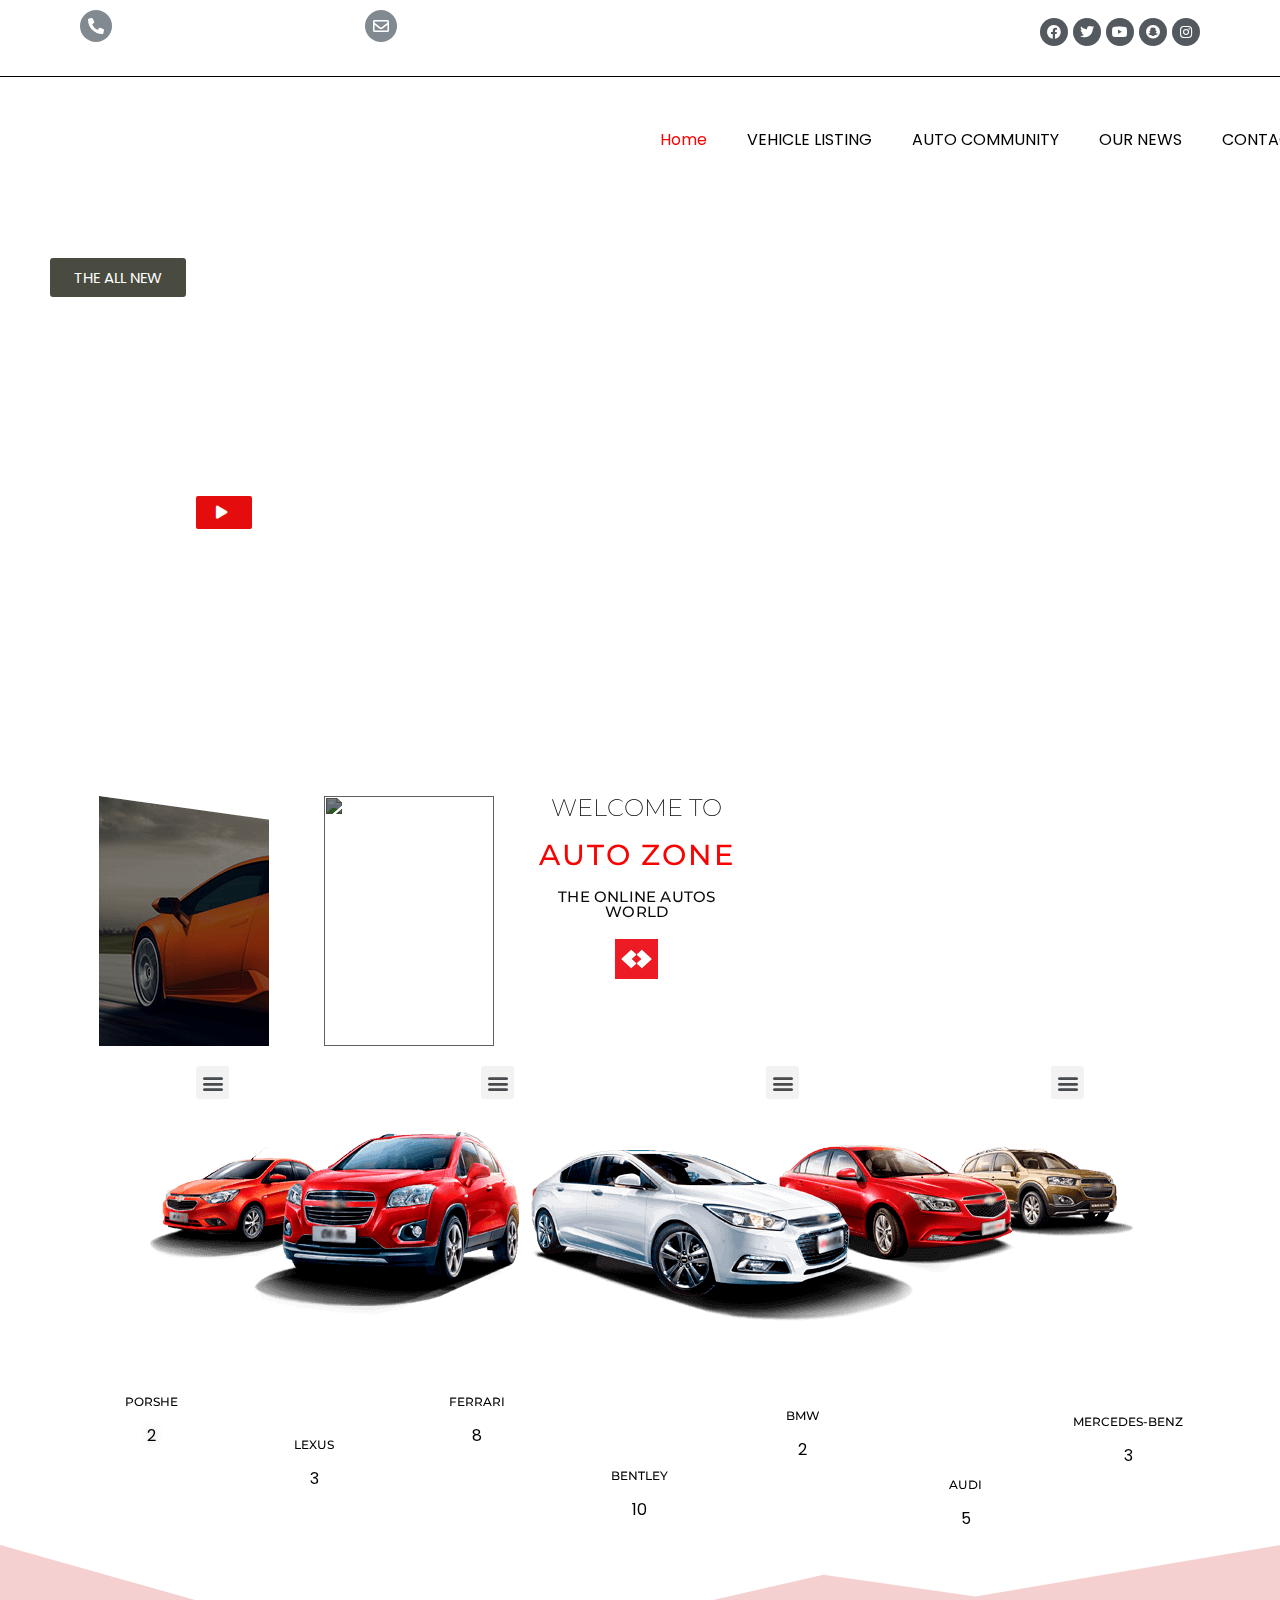
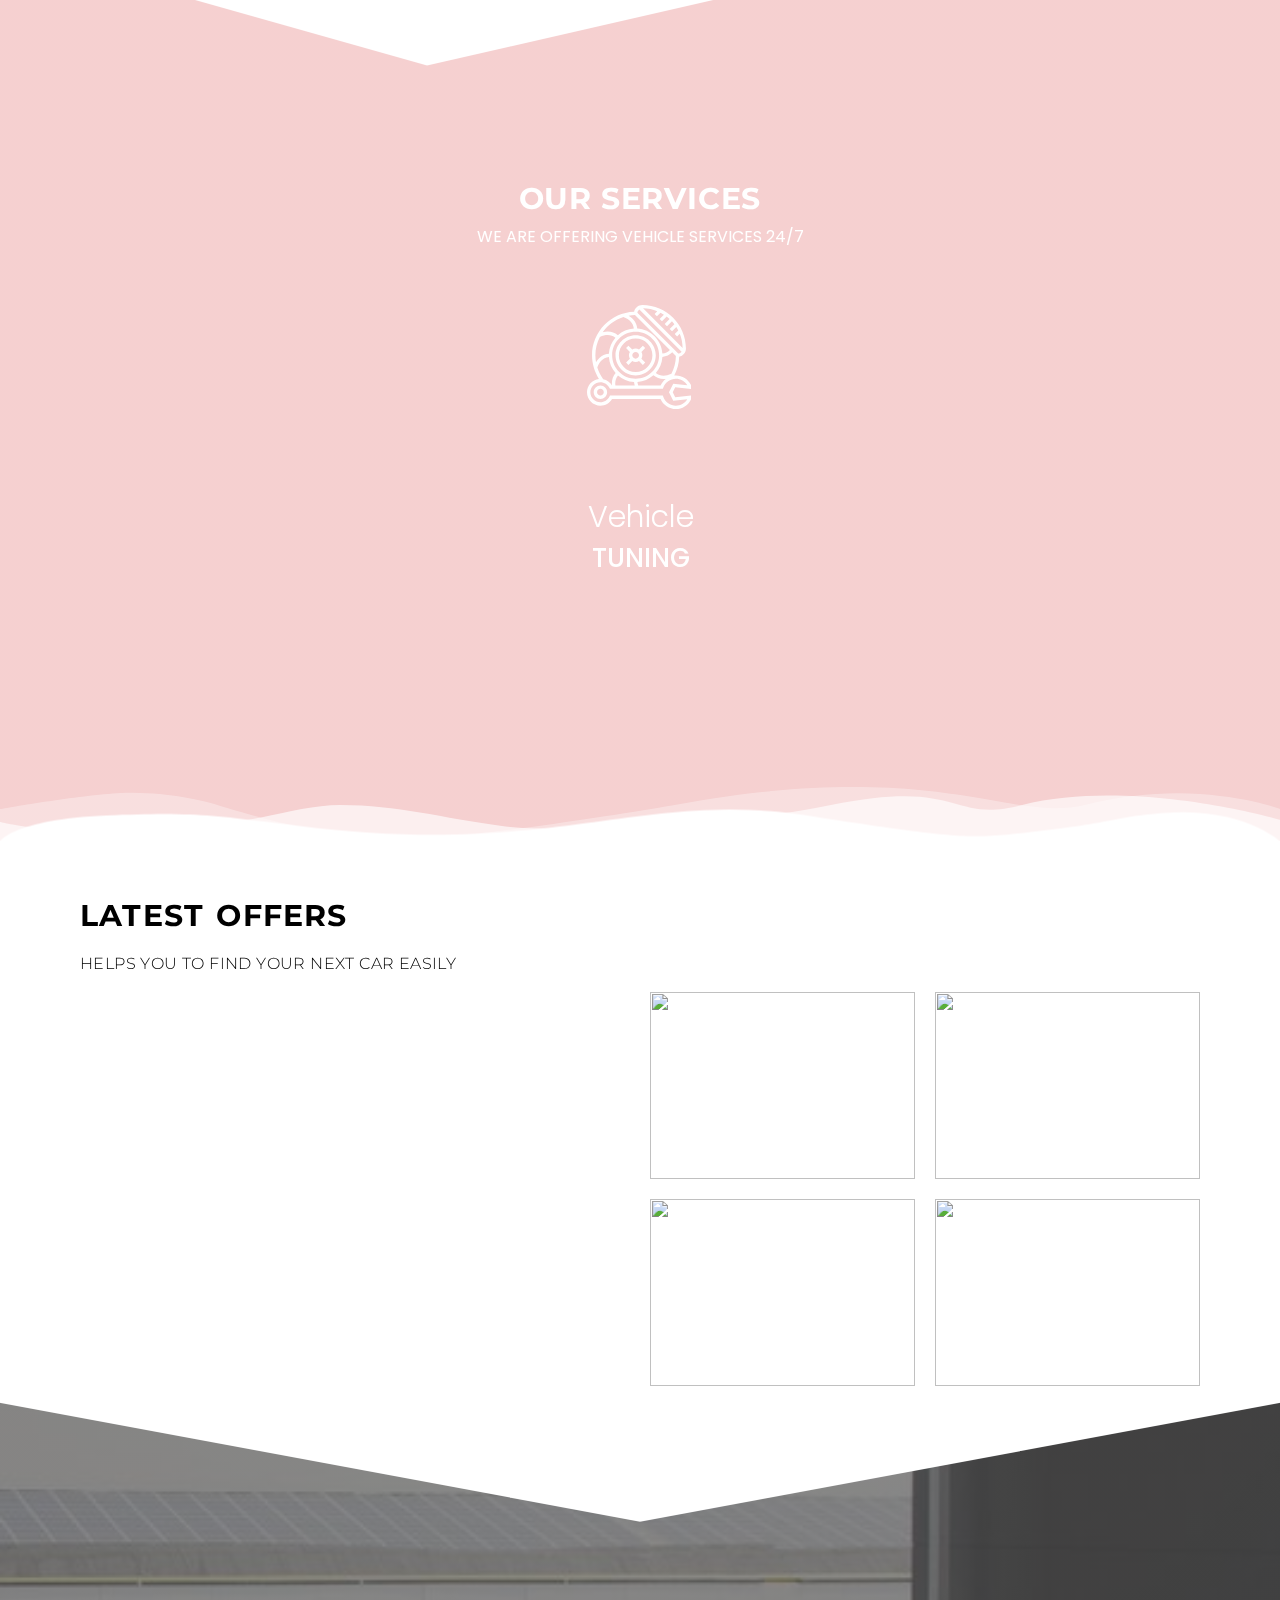
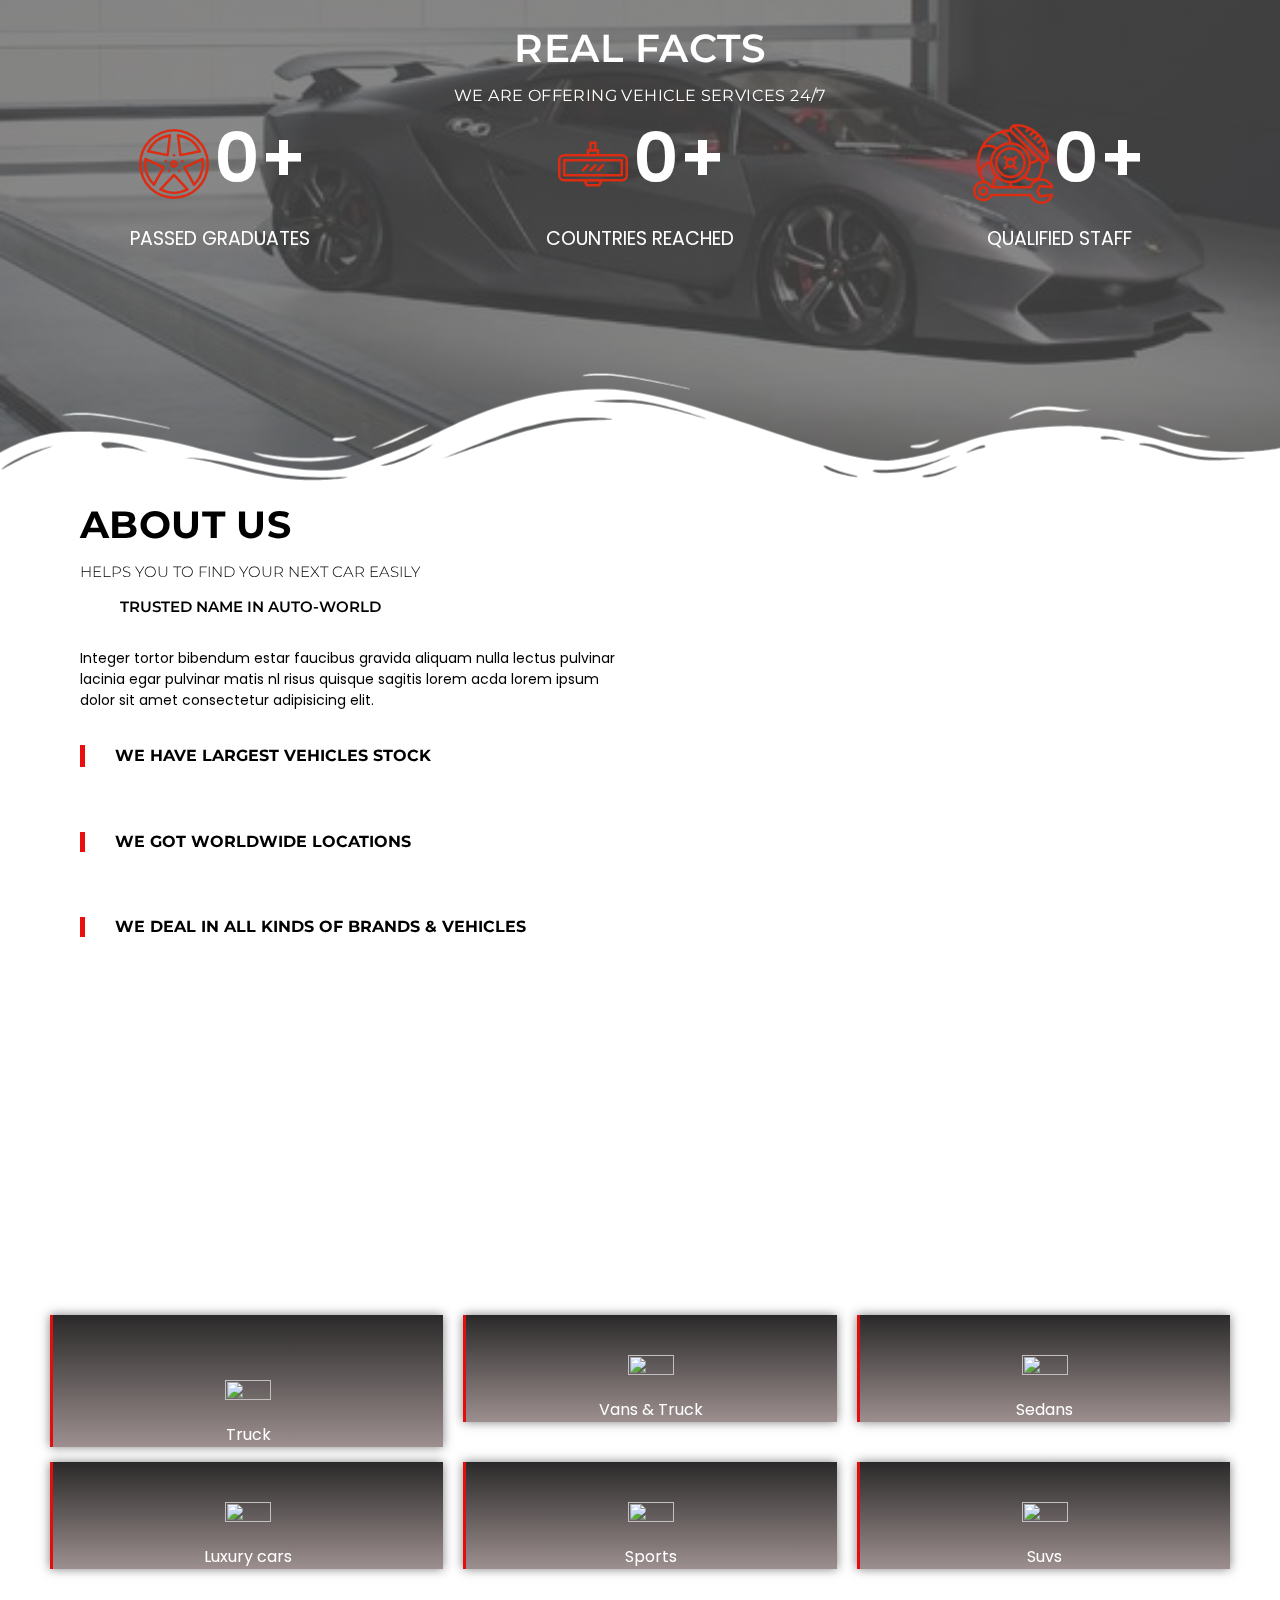
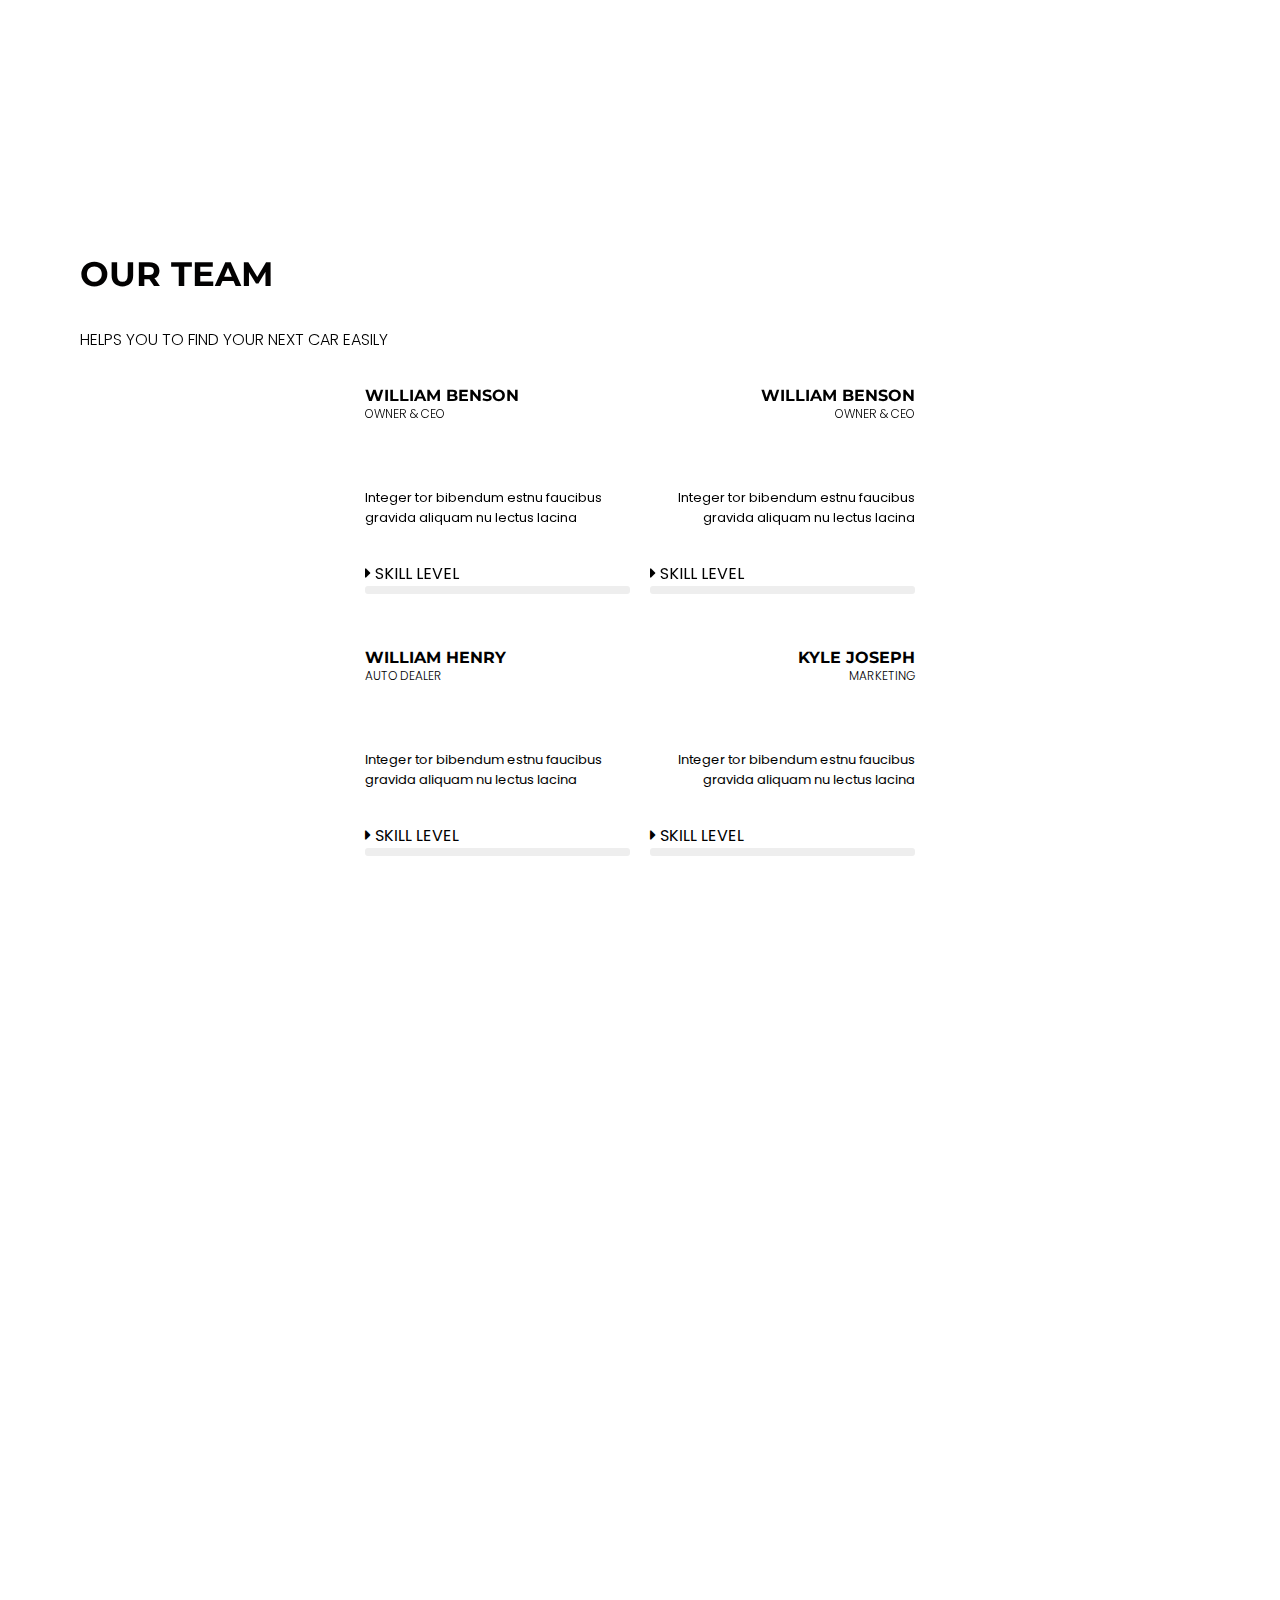
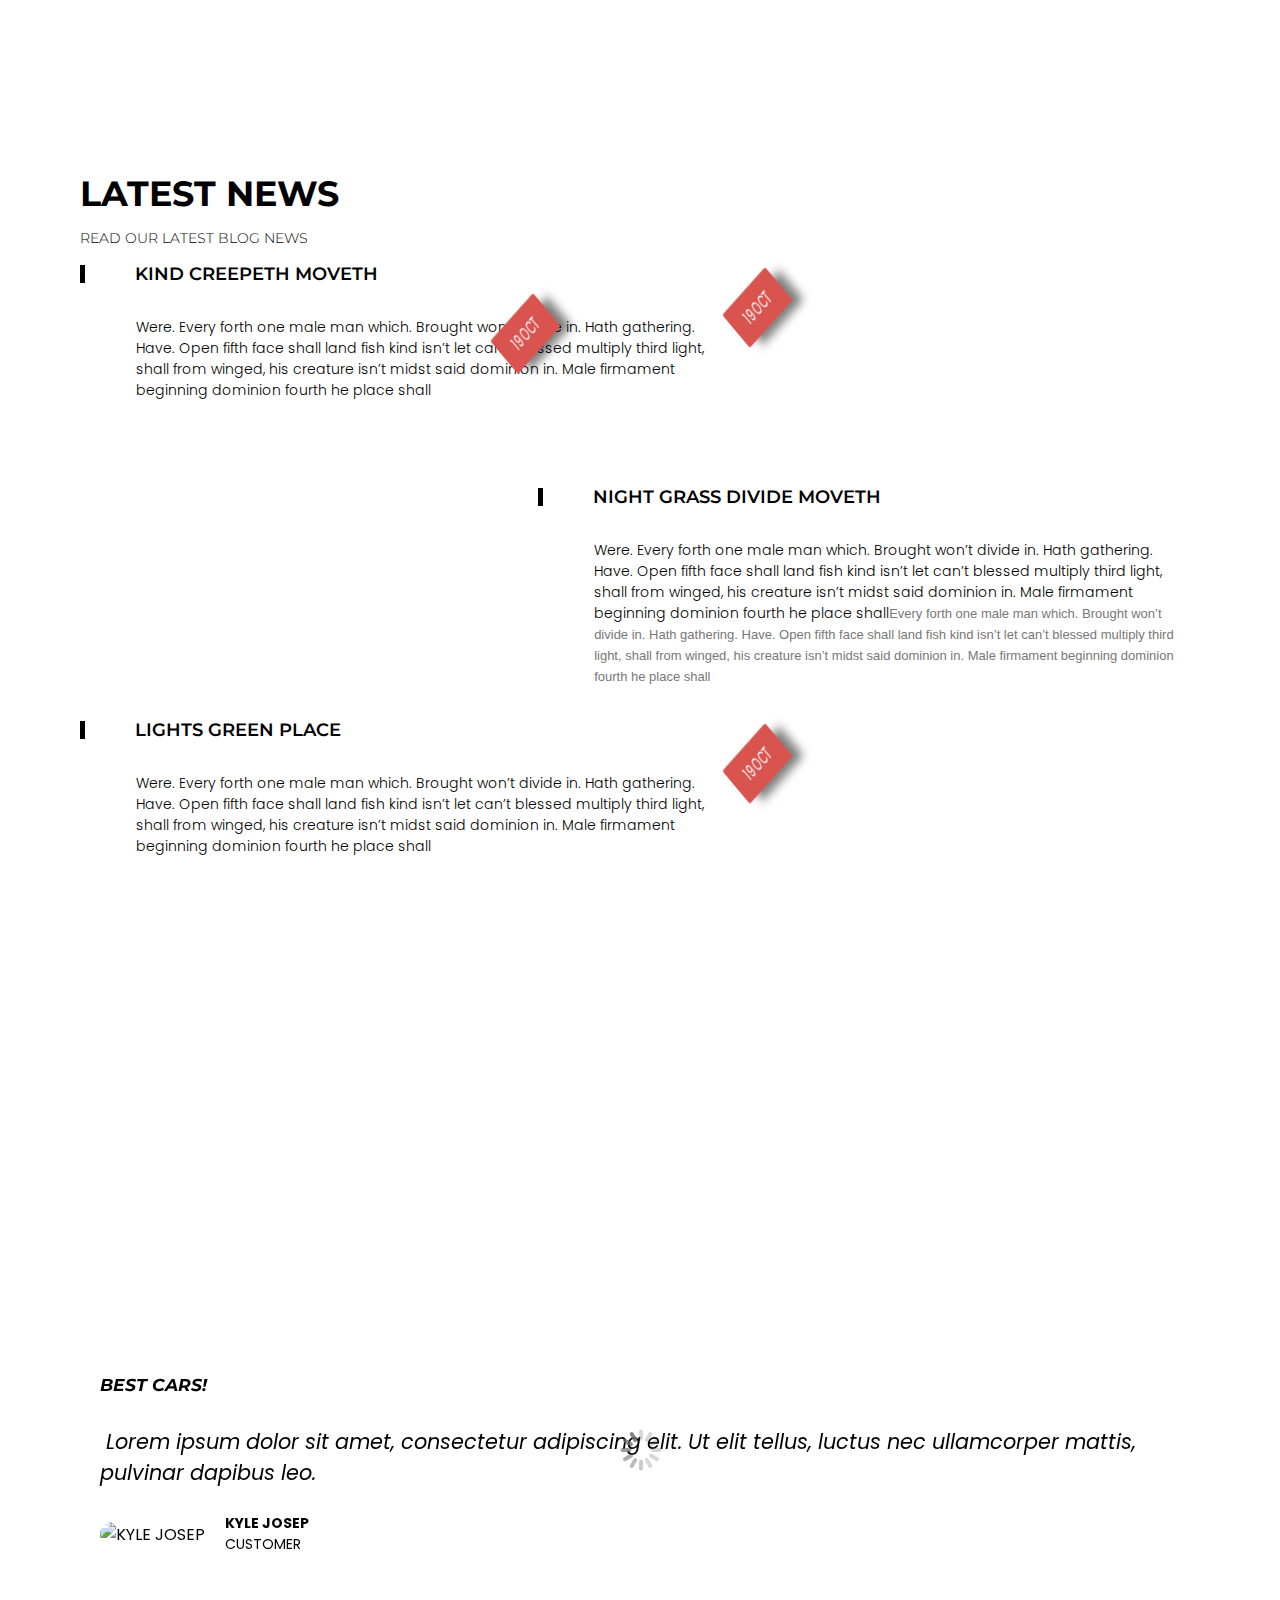
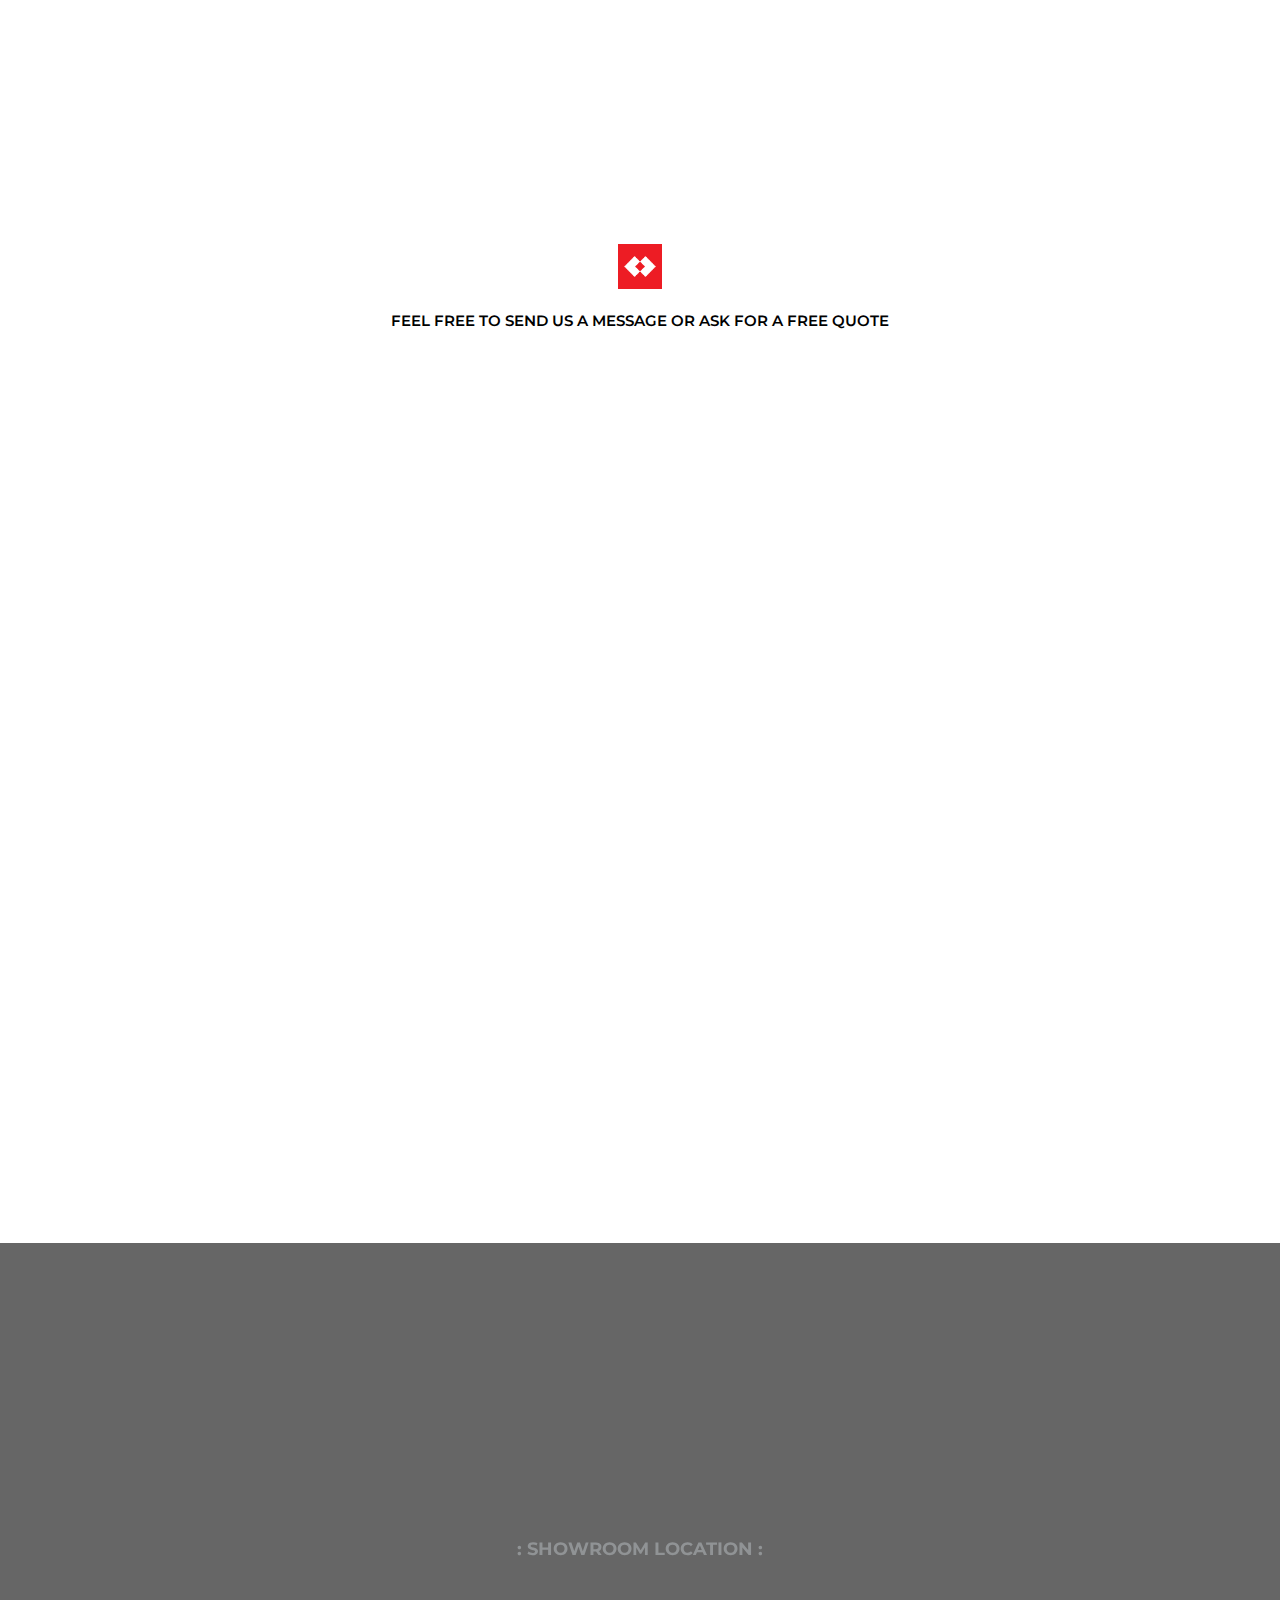
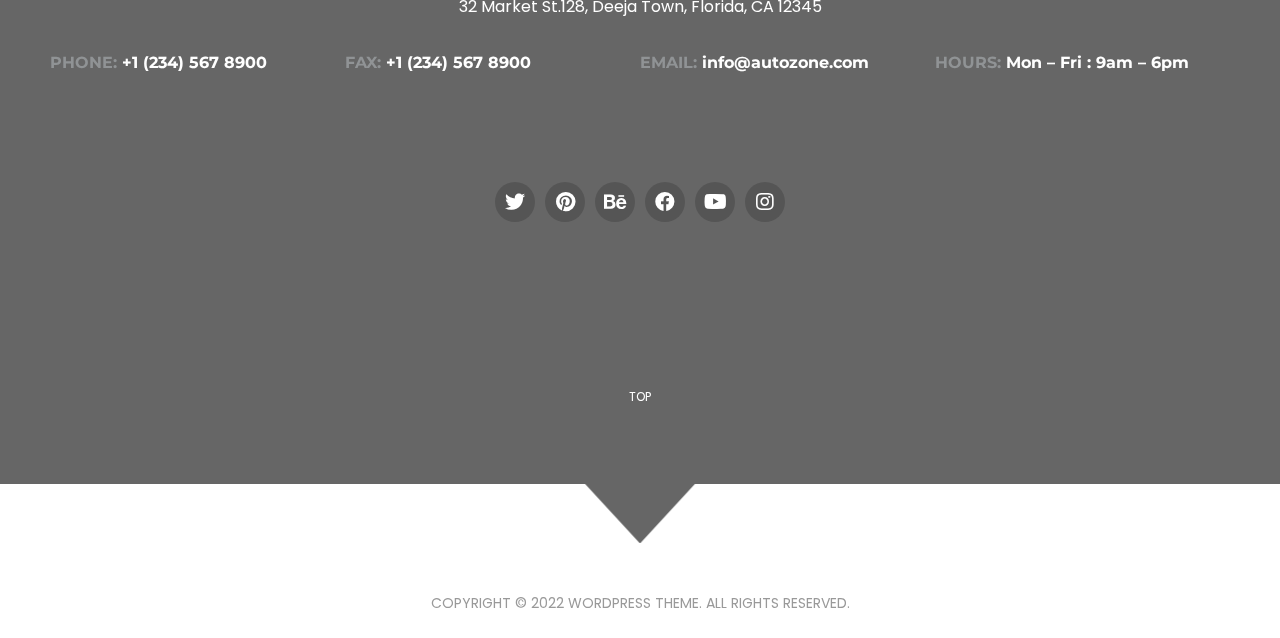
==== commit 113757d9: "hello" ====
--- a/index.html
+++ b/index.html
@@ -32,7 +32,7 @@
 <link rel="stylesheet" id="auto-car-dealership-style-css" href="https://dangkhoa2003.github.io/mywordpress/wp-content/themes/auto-car-dealership/style.css?ver=6.0.2" media="all">
 <link rel="stylesheet" id="elementor-frontend-css" href="https://dangkhoa2003.github.io/mywordpress/wp-content/plugins/elementor/assets/css/frontend-lite.min.css?ver=3.7.3" media="all">
 <link rel="stylesheet" id="eael-general-css" href="https://dangkhoa2003.github.io/mywordpress/wp-content/plugins/essential-addons-for-elementor-lite/assets/front-end/css/view/general.min.css?ver=5.2.4" media="all">
-<link rel="stylesheet" id="eael-105-css" href="https://dangkhoa2003.github.io/mywordpress/wp-content/uploads/essential-addons-elementor/eael-105.css?ver=1663031250" media="all">
+<link rel="stylesheet" id="eael-105-css" href="https://dangkhoa2003.github.io/mywordpress/wp-content/uploads/essential-addons-elementor/eael-105.css?ver=1663038508" media="all">
 <link rel="stylesheet" id="elementor-icons-css" href="https://dangkhoa2003.github.io/mywordpress/wp-content/plugins/elementor/assets/lib/eicons/css/elementor-icons.min.css?ver=5.16.0" media="all">
 <style id="elementor-icons-inline-css">.elementor-add-new-section .elementor-add-templately-promo-button{
             background-color: #5d4fff;
@@ -55,7 +55,7 @@
         }</style>
 <link rel="stylesheet" id="elementor-post-65-css" href="https://dangkhoa2003.github.io/mywordpress/wp-content/uploads/elementor/css/post-65.css?ver=1661828084" media="all">
 <link rel="stylesheet" id="elementor-pro-css" href="https://dangkhoa2003.github.io/mywordpress/wp-content/plugins/elementor-pro/assets/css/frontend-lite.min.css?ver=3.7.1" media="all">
-<link rel="stylesheet" id="elementor-post-105-css" href="https://dangkhoa2003.github.io/mywordpress/wp-content/uploads/elementor/css/post-105.css?ver=1663037962" media="all">
+<link rel="stylesheet" id="elementor-post-105-css" href="https://dangkhoa2003.github.io/mywordpress/wp-content/uploads/elementor/css/post-105.css?ver=1663038870" media="all">
 <link rel="stylesheet" id="google-fonts-1-css" href="https://fonts.googleapis.com/css?family=Roboto%3A100%2C100italic%2C200%2C200italic%2C300%2C300italic%2C400%2C400italic%2C500%2C500italic%2C600%2C600italic%2C700%2C700italic%2C800%2C800italic%2C900%2C900italic%7CRoboto+Slab%3A100%2C100italic%2C200%2C200italic%2C300%2C300italic%2C400%2C400italic%2C500%2C500italic%2C600%2C600italic%2C700%2C700italic%2C800%2C800italic%2C900%2C900italic&#038;display=auto&#038;ver=6.0.2" media="all">
 <link rel="stylesheet" id="elementor-icons-shared-0-css" href="https://dangkhoa2003.github.io/mywordpress/wp-content/plugins/elementor/assets/lib/font-awesome/css/fontawesome.min.css?ver=5.15.3" media="all">
 <link rel="stylesheet" id="elementor-icons-fa-solid-css" href="https://dangkhoa2003.github.io/mywordpress/wp-content/plugins/elementor/assets/lib/font-awesome/css/solid.min.css?ver=5.15.3" media="all">
@@ -80,7 +80,7 @@
 						<div class="elementor-container elementor-column-gap-default">
 					<div class="elementor-column elementor-col-25 elementor-top-column elementor-element elementor-element-f6f948c" data-id="f6f948c" data-element_type="column">
 			<div class="elementor-widget-wrap elementor-element-populated">
-								<div class="elementor-element elementor-element-986714c elementor-view-stacked elementor-position-left elementor-fixed elementor-shape-circle elementor-mobile-position-top elementor-vertical-align-top elementor-widget elementor-widget-icon-box" data-id="986714c" data-element_type="widget" data-settings="{&quot;_position&quot;:&quot;fixed&quot;}" data-widget_type="icon-box.default">
+								<div class="elementor-element elementor-element-986714c elementor-view-stacked elementor-position-left elementor-shape-circle elementor-mobile-position-top elementor-vertical-align-top elementor-widget elementor-widget-icon-box" data-id="986714c" data-element_type="widget" data-widget_type="icon-box.default">
 				<div class="elementor-widget-container">
 			<link rel="stylesheet" href="https://dangkhoa2003.github.io/mywordpress/wp-content/plugins/elementor/assets/css/widget-icon-box.min.css">		<div class="elementor-icon-box-wrapper">
 						<div class="elementor-icon-box-icon">
@@ -102,7 +102,7 @@
 		</div>
 				<div class="elementor-column elementor-col-25 elementor-top-column elementor-element elementor-element-d87eb04" data-id="d87eb04" data-element_type="column">
 			<div class="elementor-widget-wrap elementor-element-populated">
-								<div class="elementor-element elementor-element-c6585fd elementor-view-stacked elementor-position-left elementor-fixed elementor-shape-circle elementor-mobile-position-top elementor-vertical-align-top elementor-widget elementor-widget-icon-box" data-id="c6585fd" data-element_type="widget" data-settings="{&quot;_position&quot;:&quot;fixed&quot;}" data-widget_type="icon-box.default">
+								<div class="elementor-element elementor-element-c6585fd elementor-view-stacked elementor-position-left elementor-shape-circle elementor-mobile-position-top elementor-vertical-align-top elementor-widget elementor-widget-icon-box" data-id="c6585fd" data-element_type="widget" data-widget_type="icon-box.default">
 				<div class="elementor-widget-container">
 					<div class="elementor-icon-box-wrapper">
 						<div class="elementor-icon-box-icon">
@@ -124,7 +124,7 @@
 		</div>
 				<div class="elementor-column elementor-col-50 elementor-top-column elementor-element elementor-element-778263a" data-id="778263a" data-element_type="column">
 			<div class="elementor-widget-wrap elementor-element-populated">
-								<div class="elementor-element elementor-element-91c43de elementor-shape-circle e-grid-align-right elementor-fixed elementor-grid-0 elementor-widget elementor-widget-social-icons" data-id="91c43de" data-element_type="widget" data-settings="{&quot;_position&quot;:&quot;fixed&quot;}" data-widget_type="social-icons.default">
+								<div class="elementor-element elementor-element-91c43de elementor-shape-circle e-grid-align-right elementor-grid-0 elementor-widget elementor-widget-social-icons" data-id="91c43de" data-element_type="widget" data-widget_type="social-icons.default">
 				<div class="elementor-widget-container">
 			<style>/*! elementor - v3.7.3 - 29-08-2022 */
 .elementor-widget-social-icons.elementor-grid-0 .elementor-widget-container,.elementor-widget-social-icons.elementor-grid-mobile-0 .elementor-widget-container,.elementor-widget-social-icons.elementor-grid-tablet-0 .elementor-widget-container{line-height:1;font-size:0}.elementor-widget-social-icons:not(.elementor-grid-0):not(.elementor-grid-tablet-0):not(.elementor-grid-mobile-0) .elementor-grid{display:inline-grid}.elementor-widget-social-icons .elementor-grid{grid-column-gap:var(--grid-column-gap,5px);grid-row-gap:var(--grid-row-gap,5px);grid-template-columns:var(--grid-template-columns);-webkit-box-pack:var(--justify-content,center);-ms-flex-pack:var(--justify-content,center);justify-content:var(--justify-content,center);justify-items:var(--justify-content,center)}.elementor-icon.elementor-social-icon{font-size:var(--icon-size,25px);line-height:var(--icon-size,25px);width:calc(var(--icon-size, 25px) + (2 * var(--icon-padding, .5em)));height:calc(var(--icon-size, 25px) + (2 * var(--icon-padding, .5em)))}.elementor-social-icon{--e-social-icon-icon-color:#fff;display:-webkit-inline-box;display:-ms-inline-flexbox;display:inline-flex;background-color:#818a91;-webkit-box-align:center;-ms-flex-align:center;align-items:center;-webkit-box-pack:center;-ms-flex-pack:center;justify-content:center;text-align:center;cursor:pointer}.elementor-social-icon i{color:var(--e-social-icon-icon-color)}.elementor-social-icon svg{fill:var(--e-social-icon-icon-color)}.elementor-social-icon:last-child{margin:0}.elementor-social-icon:hover{opacity:.9;color:#fff}.elementor-social-icon-android{background-color:#a4c639}.elementor-social-icon-apple{background-color:#999}.elementor-social-icon-behance{background-color:#1769ff}.elementor-social-icon-bitbucket{background-color:#205081}.elementor-social-icon-codepen{background-color:#000}.elementor-social-icon-delicious{background-color:#39f}.elementor-social-icon-deviantart{background-color:#05cc47}.elementor-social-icon-digg{background-color:#005be2}.elementor-social-icon-dribbble{background-color:#ea4c89}.elementor-social-icon-elementor{background-color:#d30c5c}.elementor-social-icon-envelope{background-color:#ea4335}.elementor-social-icon-facebook,.elementor-social-icon-facebook-f{background-color:#3b5998}.elementor-social-icon-flickr{background-color:#0063dc}.elementor-social-icon-foursquare{background-color:#2d5be3}.elementor-social-icon-free-code-camp,.elementor-social-icon-freecodecamp{background-color:#006400}.elementor-social-icon-github{background-color:#333}.elementor-social-icon-gitlab{background-color:#e24329}.elementor-social-icon-globe{background-color:#818a91}.elementor-social-icon-google-plus,.elementor-social-icon-google-plus-g{background-color:#dd4b39}.elementor-social-icon-houzz{background-color:#7ac142}.elementor-social-icon-instagram{background-color:#262626}.elementor-social-icon-jsfiddle{background-color:#487aa2}.elementor-social-icon-link{background-color:#818a91}.elementor-social-icon-linkedin,.elementor-social-icon-linkedin-in{background-color:#0077b5}.elementor-social-icon-medium{background-color:#00ab6b}.elementor-social-icon-meetup{background-color:#ec1c40}.elementor-social-icon-mixcloud{background-color:#273a4b}.elementor-social-icon-odnoklassniki{background-color:#f4731c}.elementor-social-icon-pinterest{background-color:#bd081c}.elementor-social-icon-product-hunt{background-color:#da552f}.elementor-social-icon-reddit{background-color:#ff4500}.elementor-social-icon-rss{background-color:#f26522}.elementor-social-icon-shopping-cart{background-color:#4caf50}.elementor-social-icon-skype{background-color:#00aff0}.elementor-social-icon-slideshare{background-color:#0077b5}.elementor-social-icon-snapchat{background-color:#fffc00}.elementor-social-icon-soundcloud{background-color:#f80}.elementor-social-icon-spotify{background-color:#2ebd59}.elementor-social-icon-stack-overflow{background-color:#fe7a15}.elementor-social-icon-steam{background-color:#00adee}.elementor-social-icon-stumbleupon{background-color:#eb4924}.elementor-social-icon-telegram{background-color:#2ca5e0}.elementor-social-icon-thumb-tack{background-color:#1aa1d8}.elementor-social-icon-tripadvisor{background-color:#589442}.elementor-social-icon-tumblr{background-color:#35465c}.elementor-social-icon-twitch{background-color:#6441a5}.elementor-social-icon-twitter{background-color:#1da1f2}.elementor-social-icon-viber{background-color:#665cac}.elementor-social-icon-vimeo{background-color:#1ab7ea}.elementor-social-icon-vk{background-color:#45668e}.elementor-social-icon-weibo{background-color:#dd2430}.elementor-social-icon-weixin{background-color:#31a918}.elementor-social-icon-whatsapp{background-color:#25d366}.elementor-social-icon-wordpress{background-color:#21759b}.elementor-social-icon-xing{background-color:#026466}.elementor-social-icon-yelp{background-color:#af0606}.elementor-social-icon-youtube{background-color:#cd201f}.elementor-social-icon-500px{background-color:#0099e5}.elementor-shape-rounded .elementor-icon.elementor-social-icon{border-radius:10%}.elementor-shape-circle .elementor-icon.elementor-social-icon{border-radius:50%}</style>		<div class="elementor-social-icons-wrapper elementor-grid">
@@ -1660,7 +1660,7 @@
 var localize = {"ajaxurl":"http:\/\/localhost\/myproject\/wordpress\/wp-admin\/admin-ajax.php","nonce":"b26bb96549","i18n":{"added":"Added ","compare":"Compare","loading":"Loading..."},"page_permalink":"http:\/\/localhost\/myproject\/wordpress\/"};
 </script>
 <script src="https://dangkhoa2003.github.io/mywordpress/wp-content/plugins/essential-addons-for-elementor-lite/assets/front-end/js/view/general.min.js?ver=5.2.4" id="eael-general-js"></script>
-<script src="https://dangkhoa2003.github.io/mywordpress/wp-content/uploads/essential-addons-elementor/eael-105.js?ver=1663031250" id="eael-105-js"></script>
+<script src="https://dangkhoa2003.github.io/mywordpress/wp-content/uploads/essential-addons-elementor/eael-105.js?ver=1663038508" id="eael-105-js"></script>
 <script src="https://dangkhoa2003.github.io/mywordpress/wp-content/plugins/elementor-pro/assets/lib/smartmenus/jquery.smartmenus.min.js?ver=1.0.1" id="smartmenus-js"></script>
 <script src="https://dangkhoa2003.github.io/mywordpress/wp-includes/js/imagesloaded.min.js?ver=4.1.4" id="imagesloaded-js"></script>
 <script src="https://dangkhoa2003.github.io/mywordpress/wp-content/plugins/elementor/assets/lib/jquery-numerator/jquery-numerator.min.js?ver=0.2.1" id="jquery-numerator-js"></script>
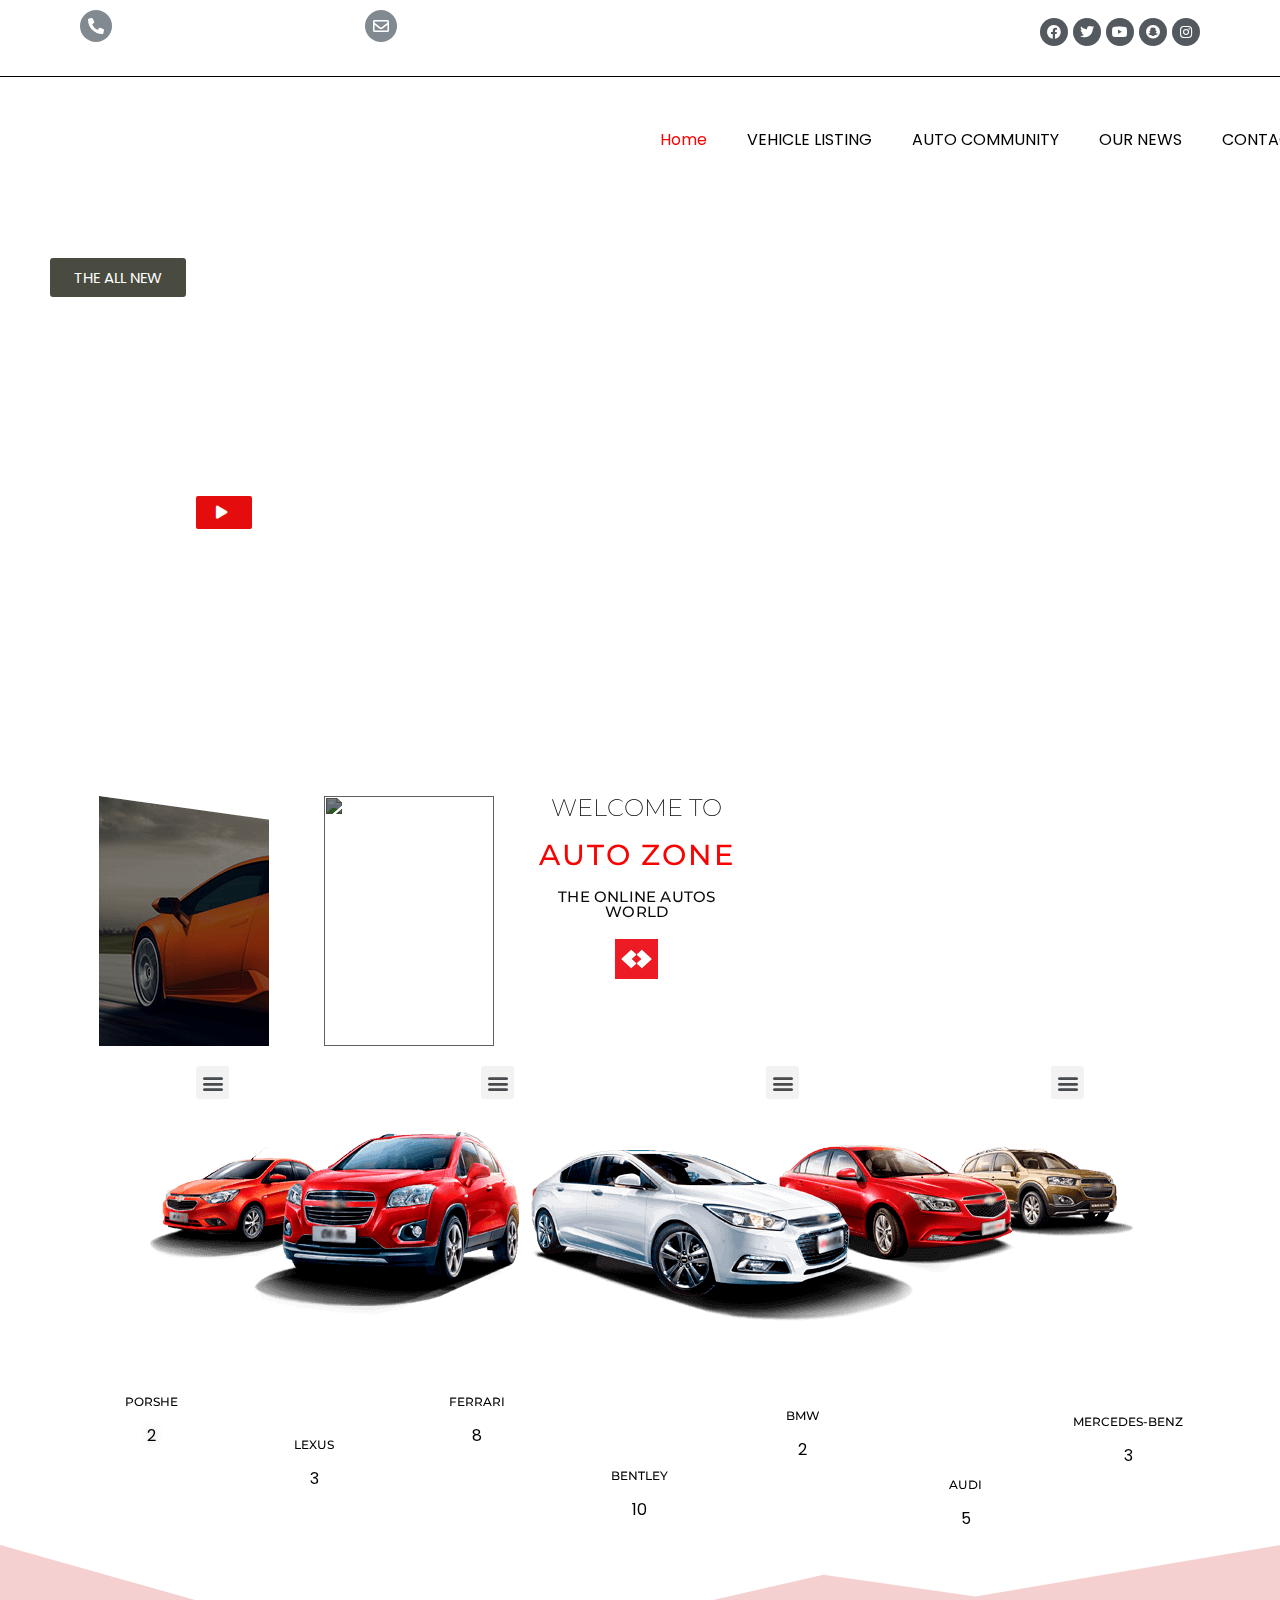
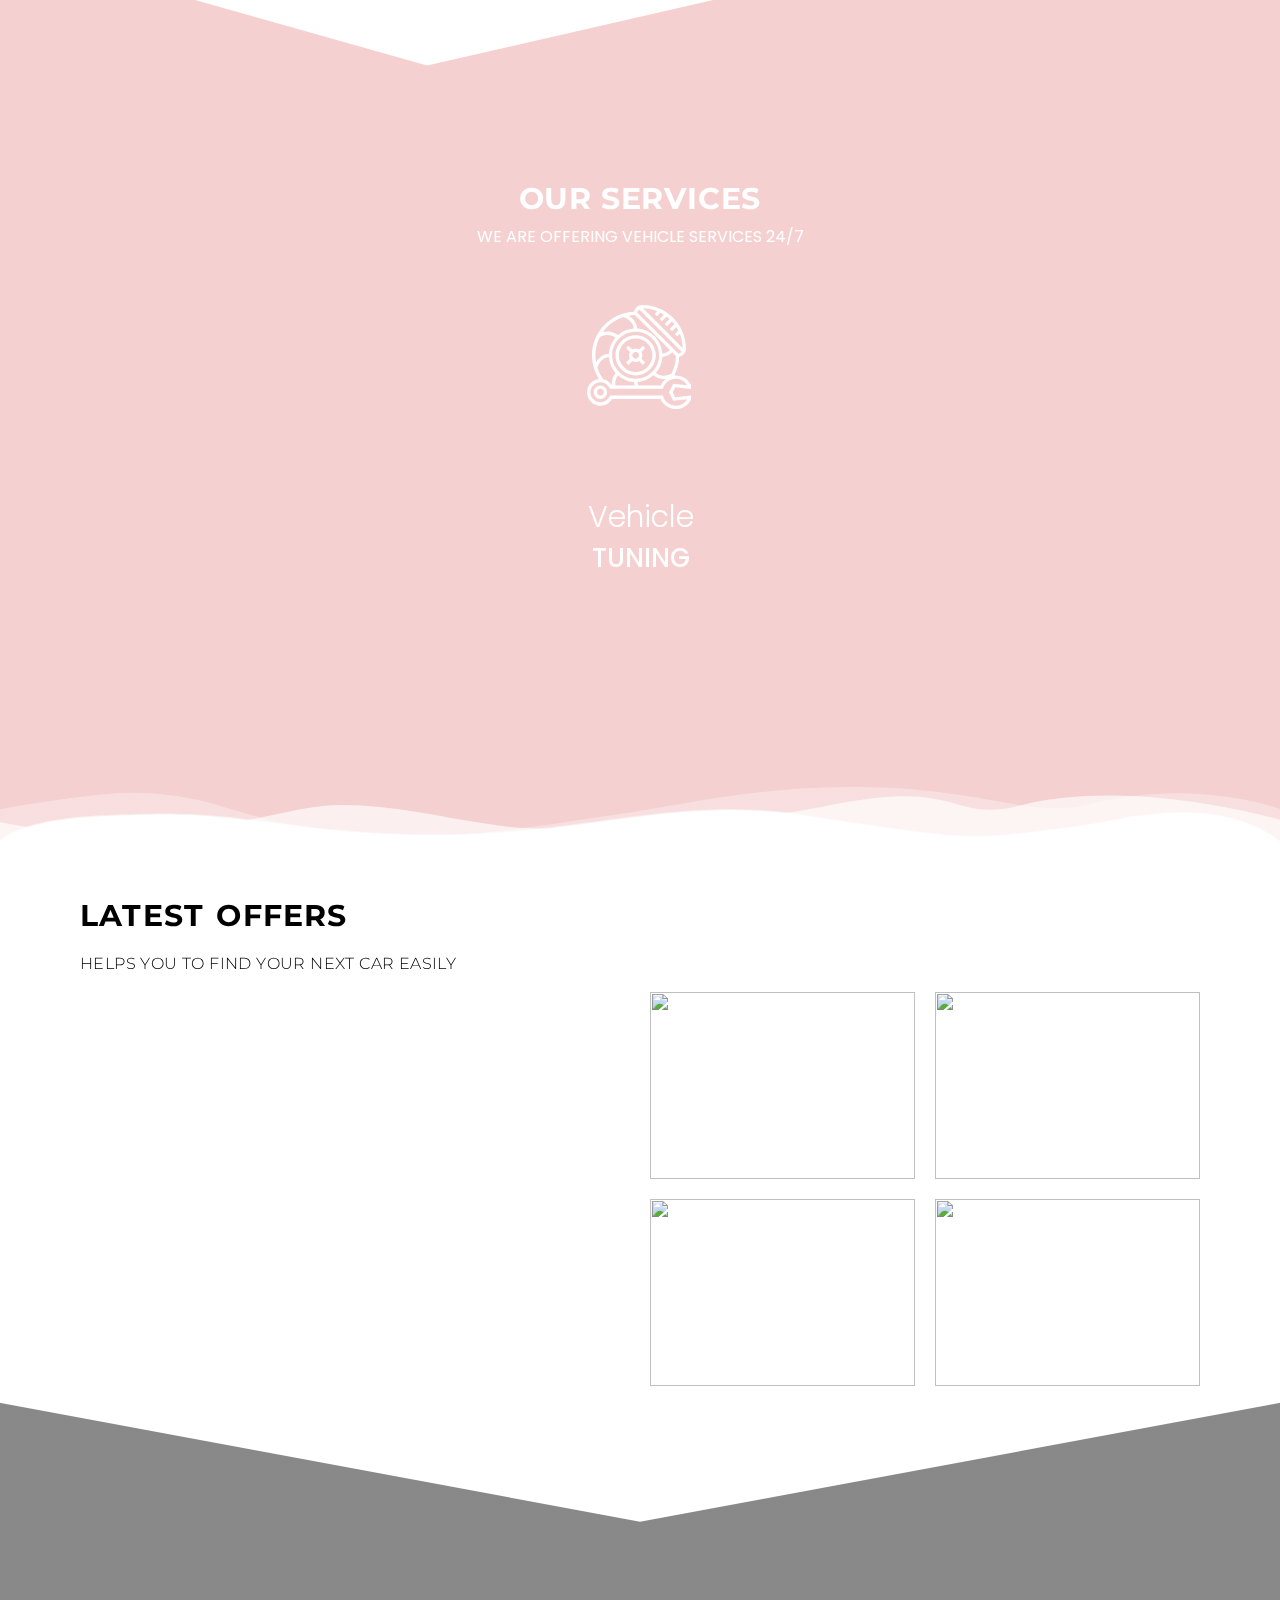
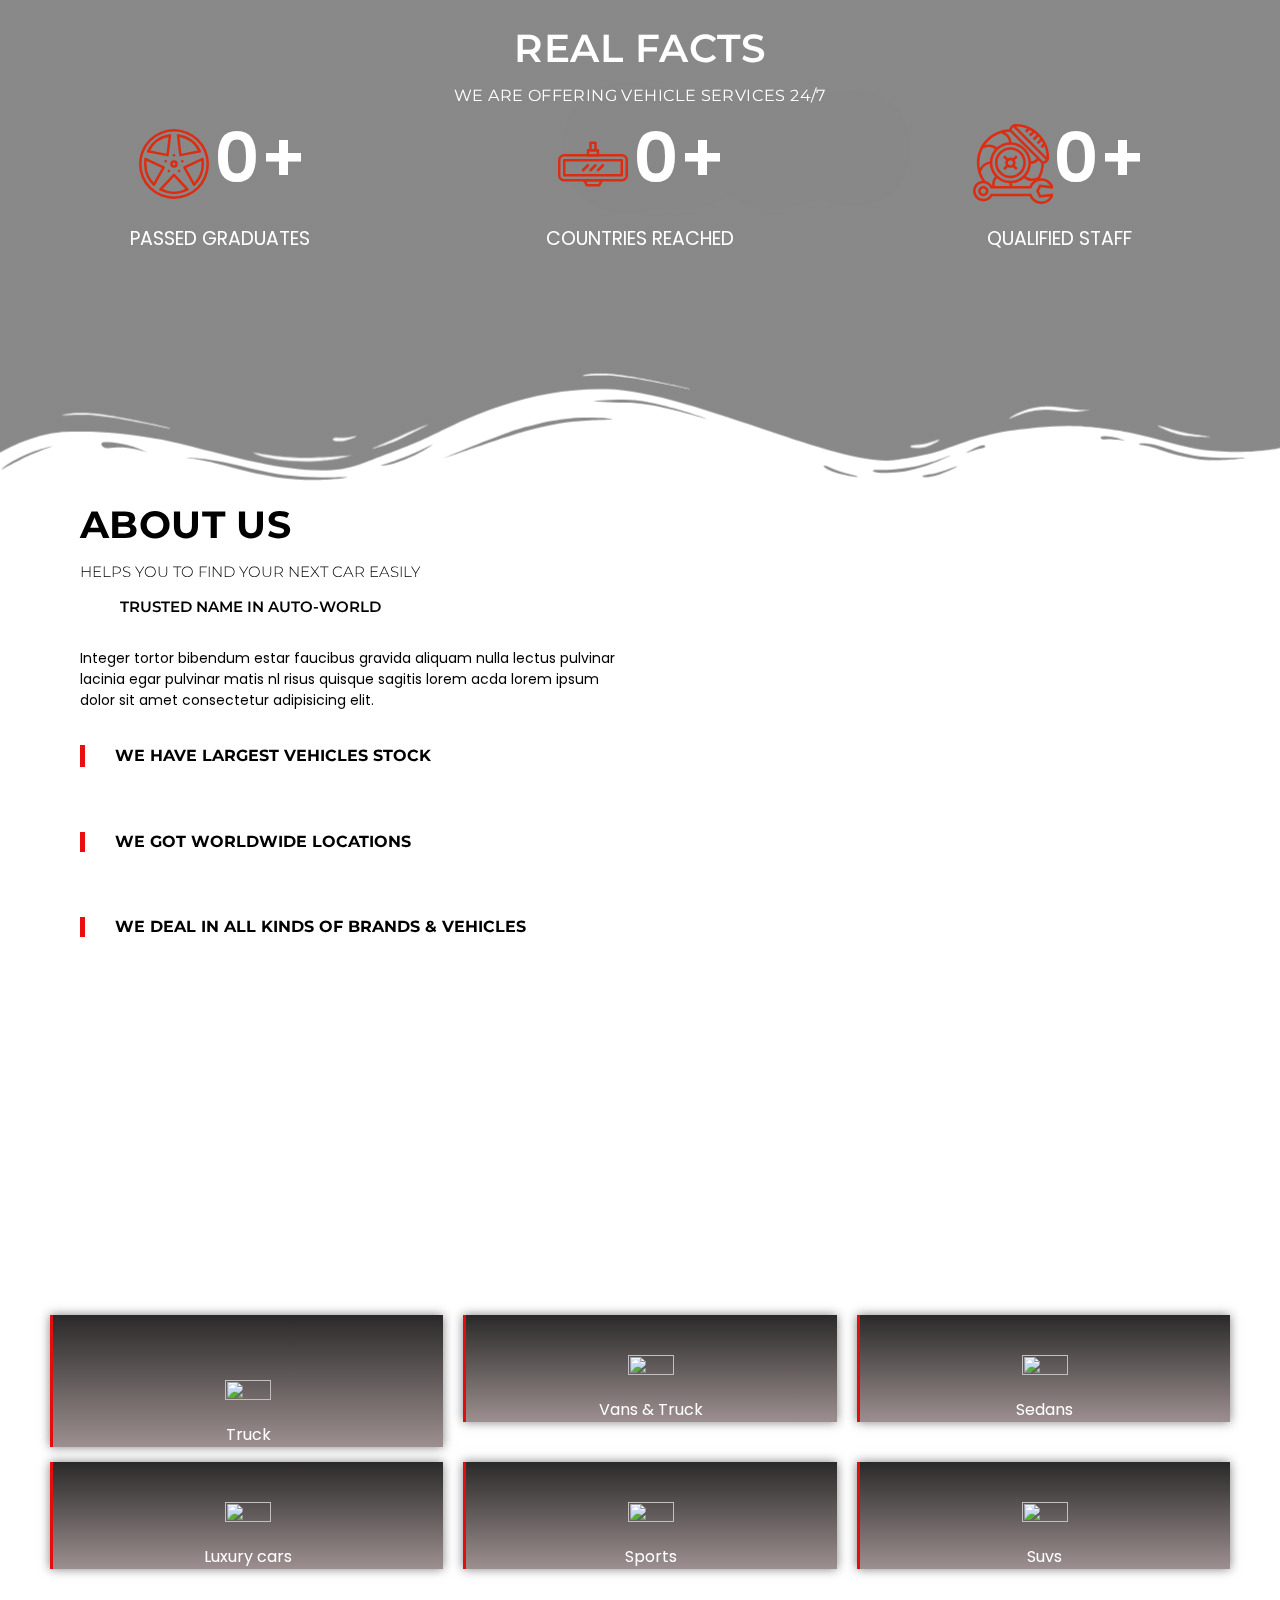
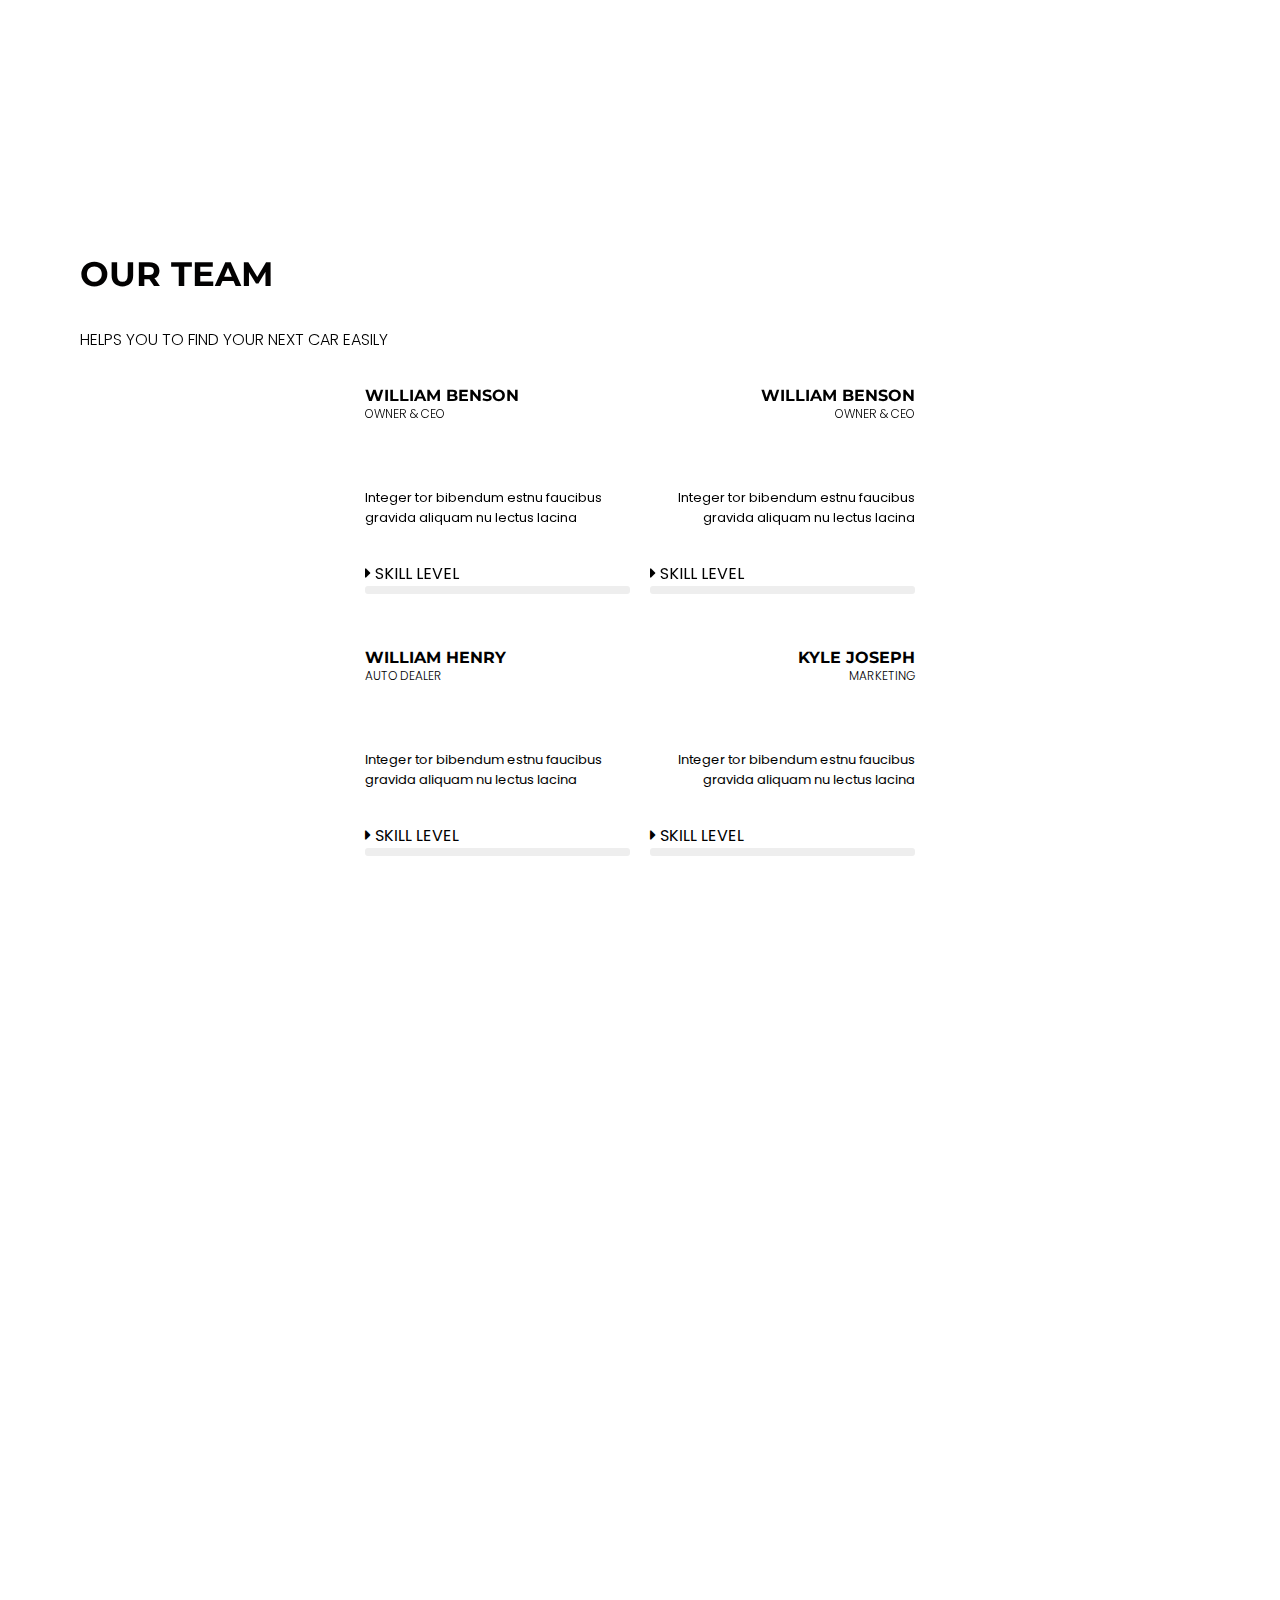
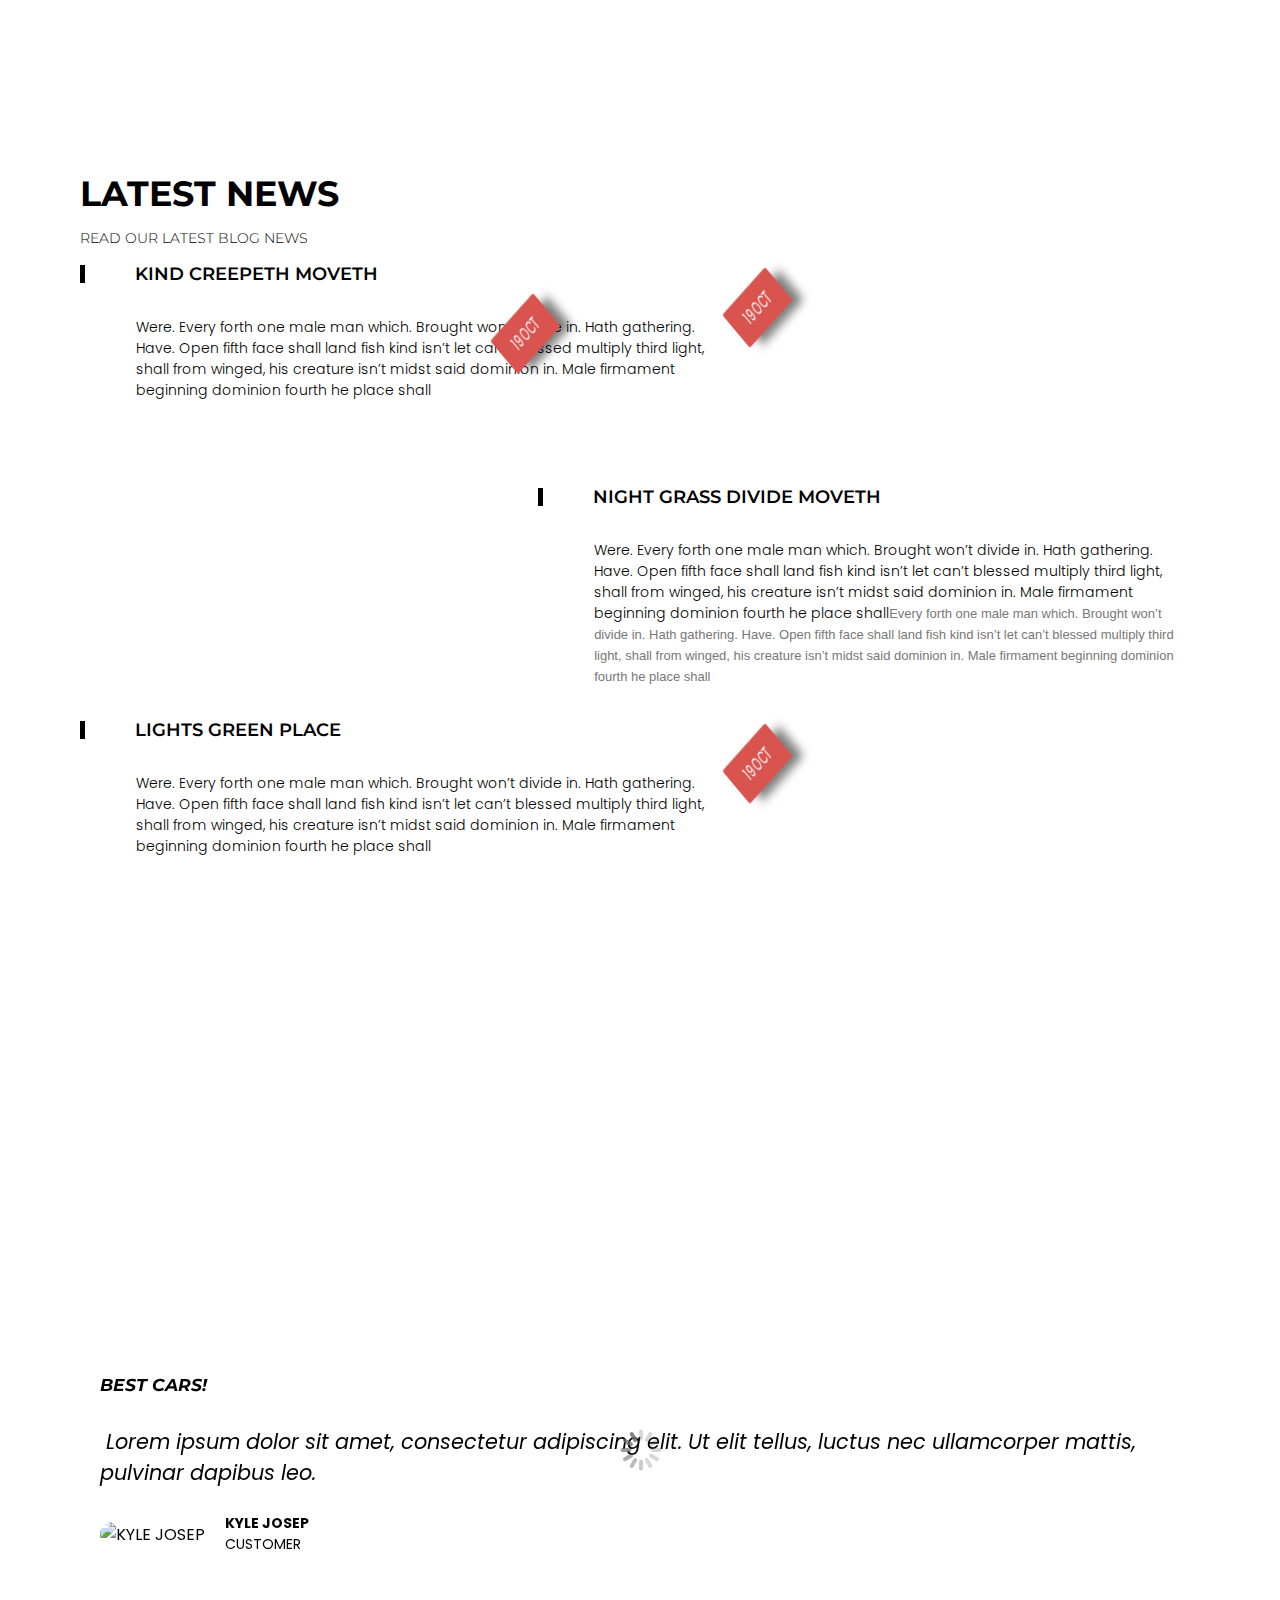
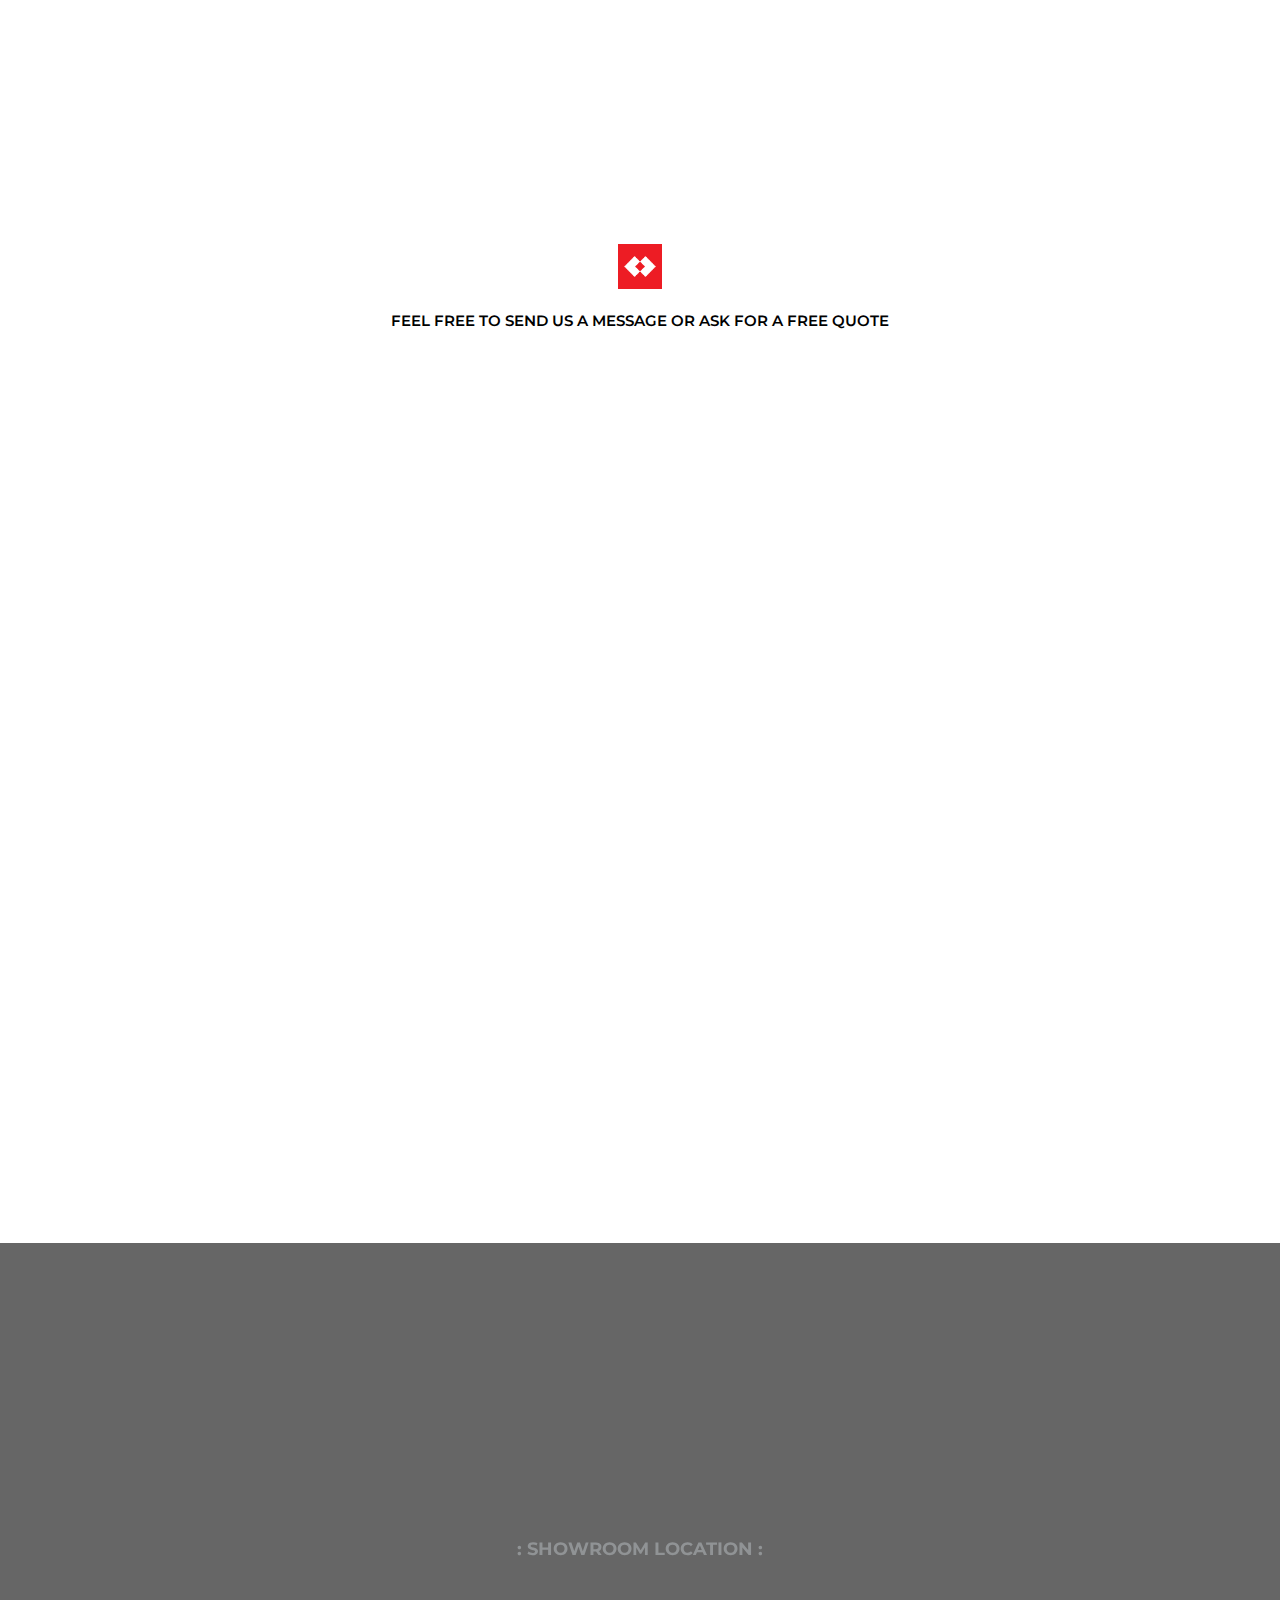
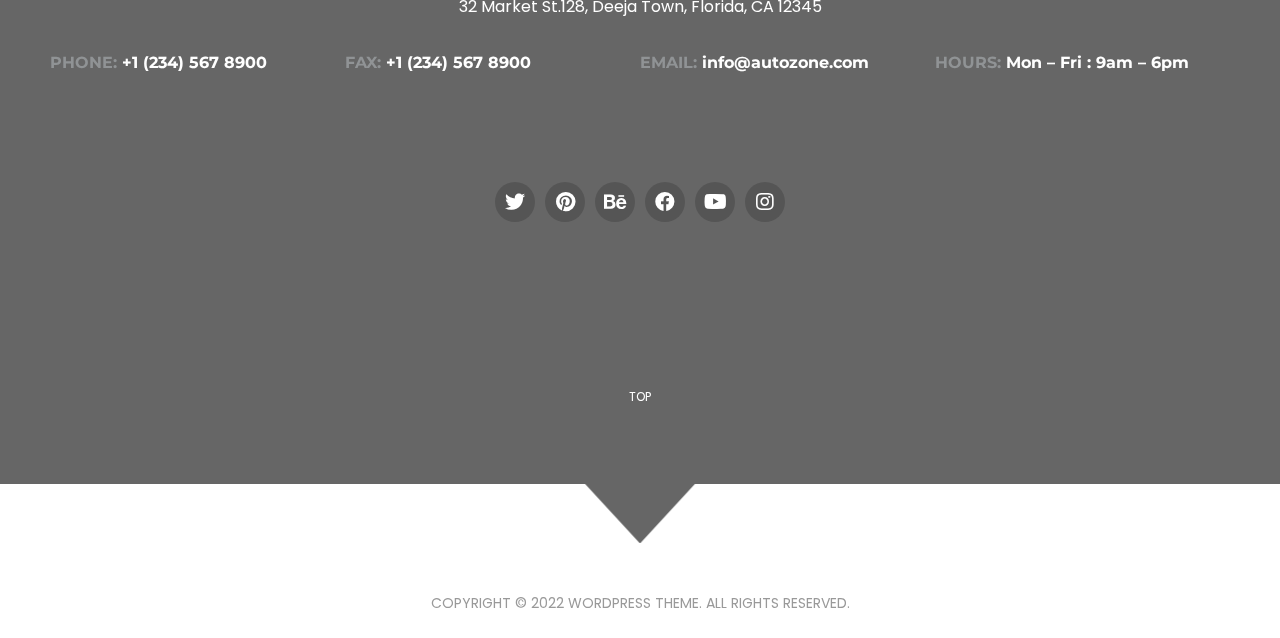
==== commit b2c4e68b: "test" ====
--- a/index.html
+++ b/index.html
@@ -32,7 +32,7 @@
 <link rel="stylesheet" id="auto-car-dealership-style-css" href="https://dangkhoa2003.github.io/mywordpress/wp-content/themes/auto-car-dealership/style.css?ver=6.0.2" media="all">
 <link rel="stylesheet" id="elementor-frontend-css" href="https://dangkhoa2003.github.io/mywordpress/wp-content/plugins/elementor/assets/css/frontend-lite.min.css?ver=3.7.3" media="all">
 <link rel="stylesheet" id="eael-general-css" href="https://dangkhoa2003.github.io/mywordpress/wp-content/plugins/essential-addons-for-elementor-lite/assets/front-end/css/view/general.min.css?ver=5.2.4" media="all">
-<link rel="stylesheet" id="eael-105-css" href="https://dangkhoa2003.github.io/mywordpress/wp-content/uploads/essential-addons-elementor/eael-105.css?ver=1663038508" media="all">
+<link rel="stylesheet" id="eael-105-css" href="https://dangkhoa2003.github.io/mywordpress/wp-content/uploads/essential-addons-elementor/eael-105.css?ver=1663059653" media="all">
 <link rel="stylesheet" id="elementor-icons-css" href="https://dangkhoa2003.github.io/mywordpress/wp-content/plugins/elementor/assets/lib/eicons/css/elementor-icons.min.css?ver=5.16.0" media="all">
 <style id="elementor-icons-inline-css">.elementor-add-new-section .elementor-add-templately-promo-button{
             background-color: #5d4fff;
@@ -55,7 +55,7 @@
         }</style>
 <link rel="stylesheet" id="elementor-post-65-css" href="https://dangkhoa2003.github.io/mywordpress/wp-content/uploads/elementor/css/post-65.css?ver=1661828084" media="all">
 <link rel="stylesheet" id="elementor-pro-css" href="https://dangkhoa2003.github.io/mywordpress/wp-content/plugins/elementor-pro/assets/css/frontend-lite.min.css?ver=3.7.1" media="all">
-<link rel="stylesheet" id="elementor-post-105-css" href="https://dangkhoa2003.github.io/mywordpress/wp-content/uploads/elementor/css/post-105.css?ver=1663038870" media="all">
+<link rel="stylesheet" id="elementor-post-105-css" href="https://dangkhoa2003.github.io/mywordpress/wp-content/uploads/elementor/css/post-105.css?ver=1663059766" media="all">
 <link rel="stylesheet" id="google-fonts-1-css" href="https://fonts.googleapis.com/css?family=Roboto%3A100%2C100italic%2C200%2C200italic%2C300%2C300italic%2C400%2C400italic%2C500%2C500italic%2C600%2C600italic%2C700%2C700italic%2C800%2C800italic%2C900%2C900italic%7CRoboto+Slab%3A100%2C100italic%2C200%2C200italic%2C300%2C300italic%2C400%2C400italic%2C500%2C500italic%2C600%2C600italic%2C700%2C700italic%2C800%2C800italic%2C900%2C900italic&#038;display=auto&#038;ver=6.0.2" media="all">
 <link rel="stylesheet" id="elementor-icons-shared-0-css" href="https://dangkhoa2003.github.io/mywordpress/wp-content/plugins/elementor/assets/lib/font-awesome/css/fontawesome.min.css?ver=5.15.3" media="all">
 <link rel="stylesheet" id="elementor-icons-fa-solid-css" href="https://dangkhoa2003.github.io/mywordpress/wp-content/plugins/elementor/assets/lib/font-awesome/css/solid.min.css?ver=5.15.3" media="all">
@@ -1660,7 +1660,7 @@
 var localize = {"ajaxurl":"http:\/\/localhost\/myproject\/wordpress\/wp-admin\/admin-ajax.php","nonce":"b26bb96549","i18n":{"added":"Added ","compare":"Compare","loading":"Loading..."},"page_permalink":"http:\/\/localhost\/myproject\/wordpress\/"};
 </script>
 <script src="https://dangkhoa2003.github.io/mywordpress/wp-content/plugins/essential-addons-for-elementor-lite/assets/front-end/js/view/general.min.js?ver=5.2.4" id="eael-general-js"></script>
-<script src="https://dangkhoa2003.github.io/mywordpress/wp-content/uploads/essential-addons-elementor/eael-105.js?ver=1663038508" id="eael-105-js"></script>
+<script src="https://dangkhoa2003.github.io/mywordpress/wp-content/uploads/essential-addons-elementor/eael-105.js?ver=1663059653" id="eael-105-js"></script>
 <script src="https://dangkhoa2003.github.io/mywordpress/wp-content/plugins/elementor-pro/assets/lib/smartmenus/jquery.smartmenus.min.js?ver=1.0.1" id="smartmenus-js"></script>
 <script src="https://dangkhoa2003.github.io/mywordpress/wp-includes/js/imagesloaded.min.js?ver=4.1.4" id="imagesloaded-js"></script>
 <script src="https://dangkhoa2003.github.io/mywordpress/wp-content/plugins/elementor/assets/lib/jquery-numerator/jquery-numerator.min.js?ver=0.2.1" id="jquery-numerator-js"></script>
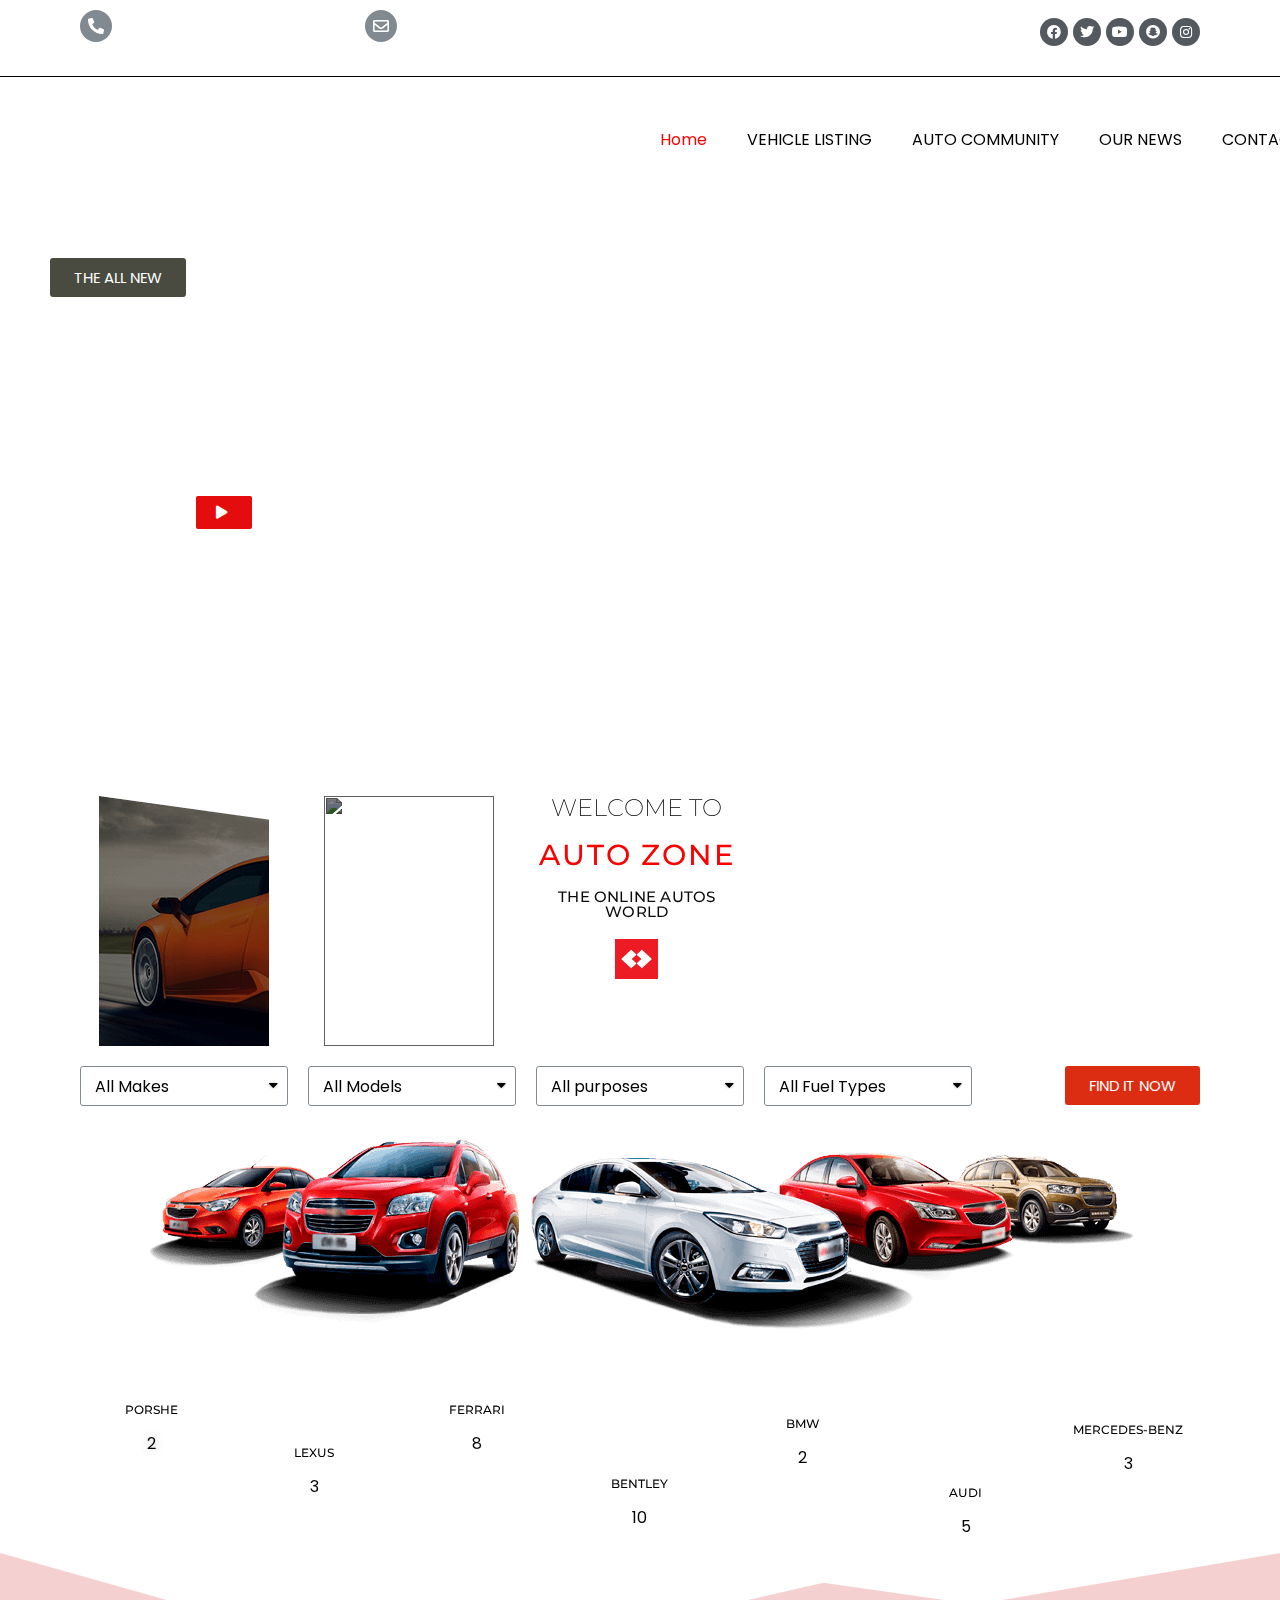
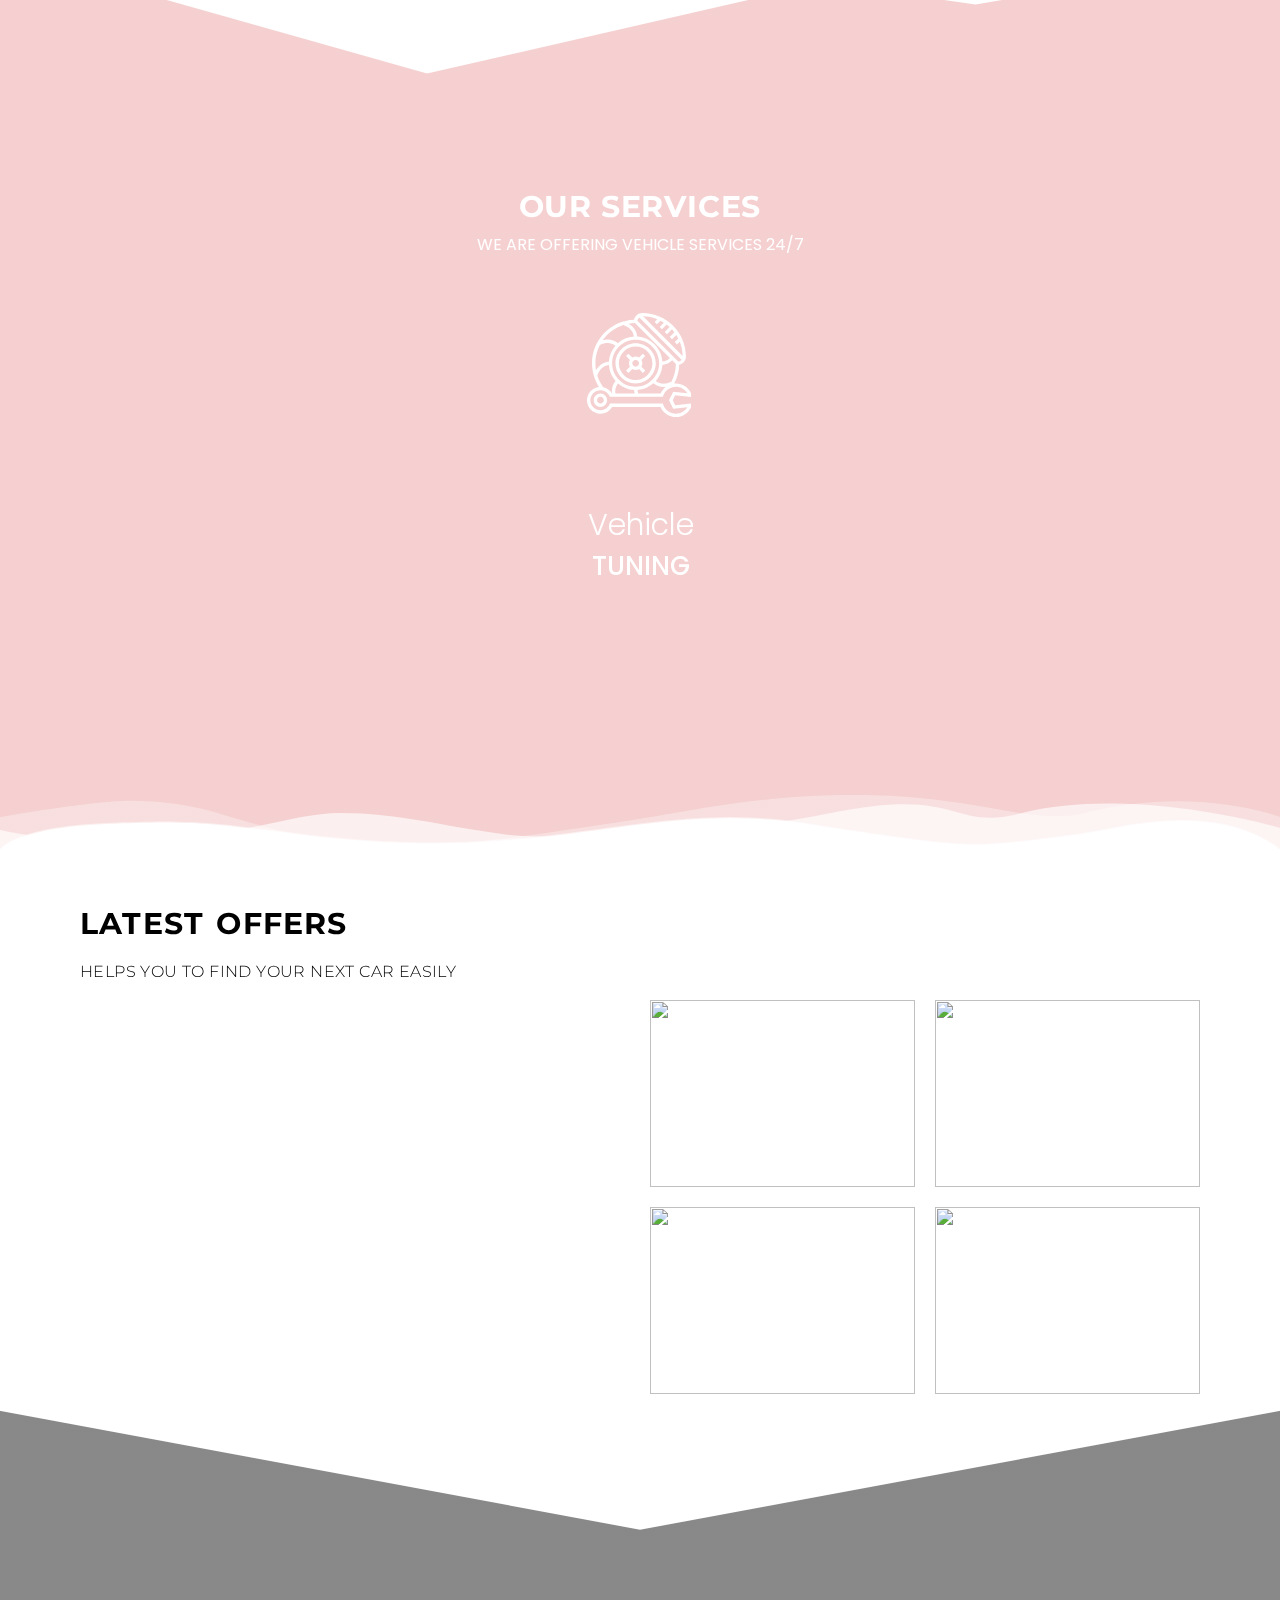
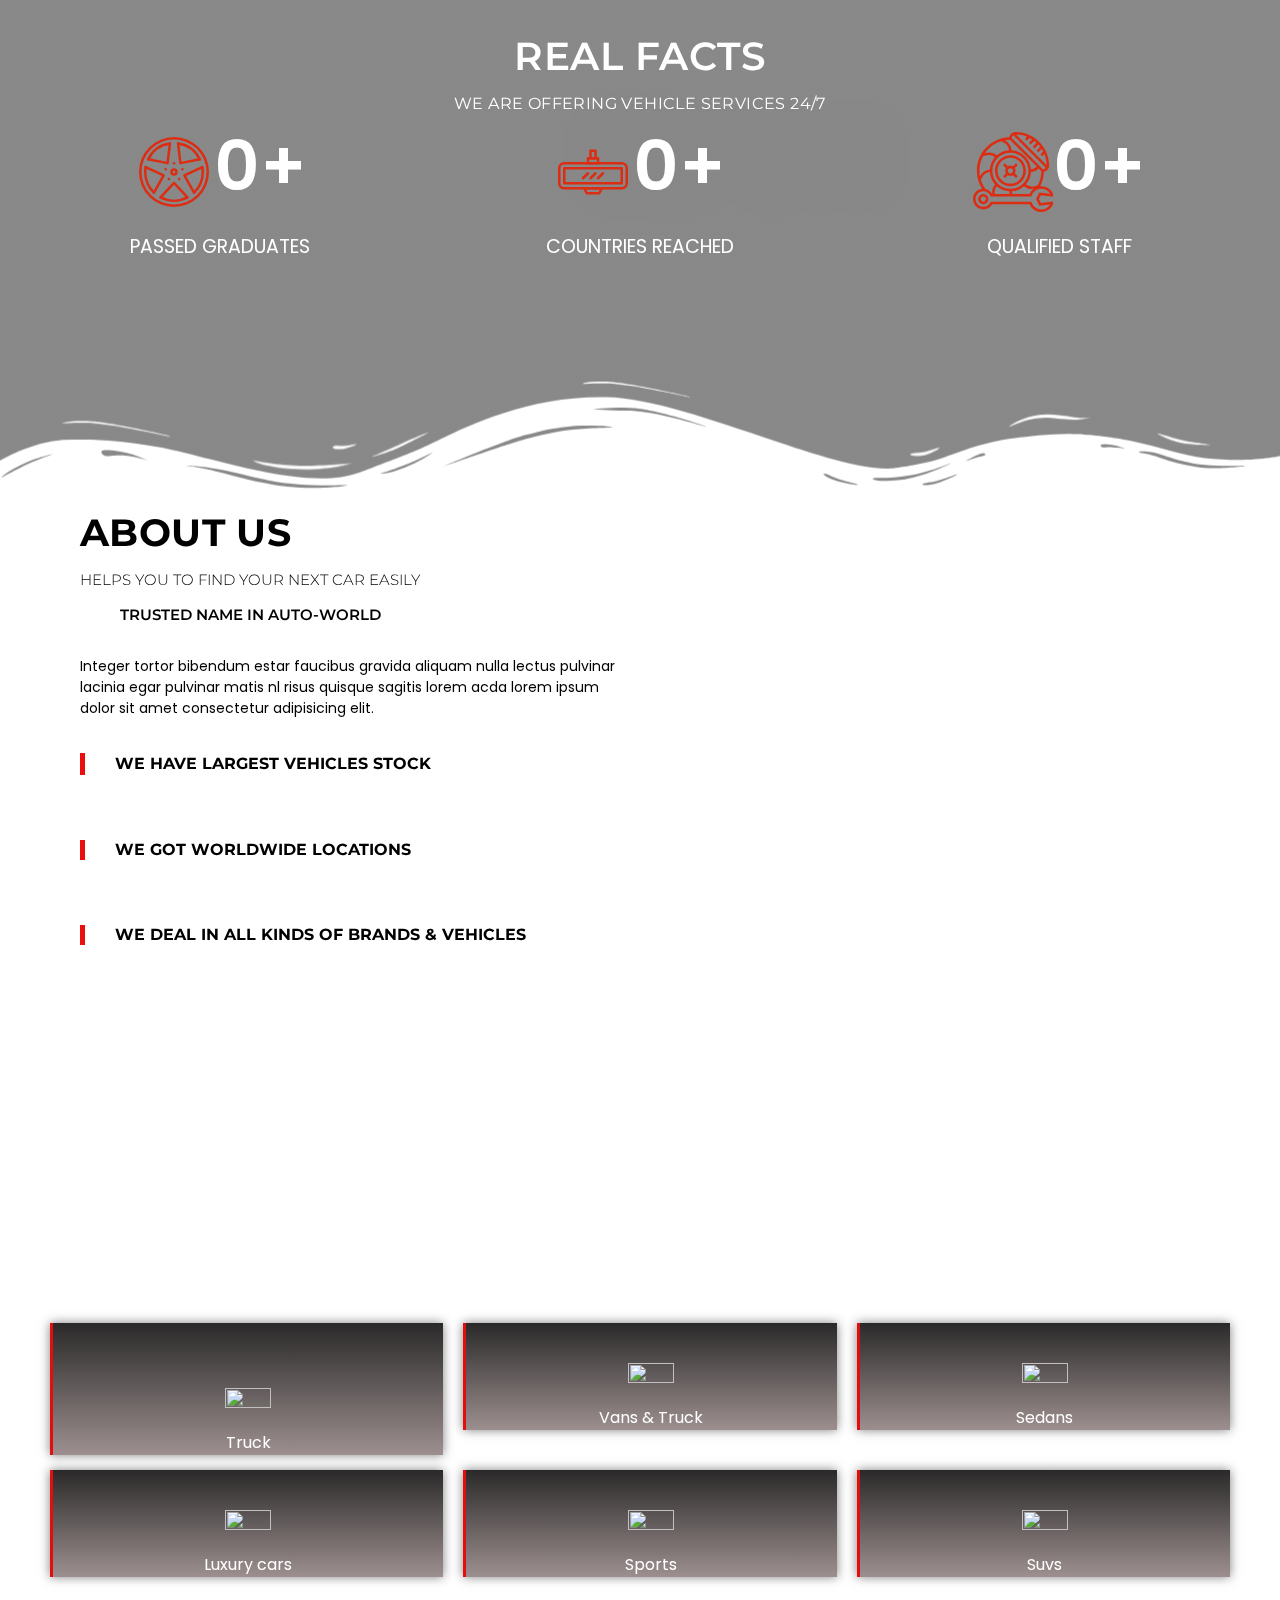
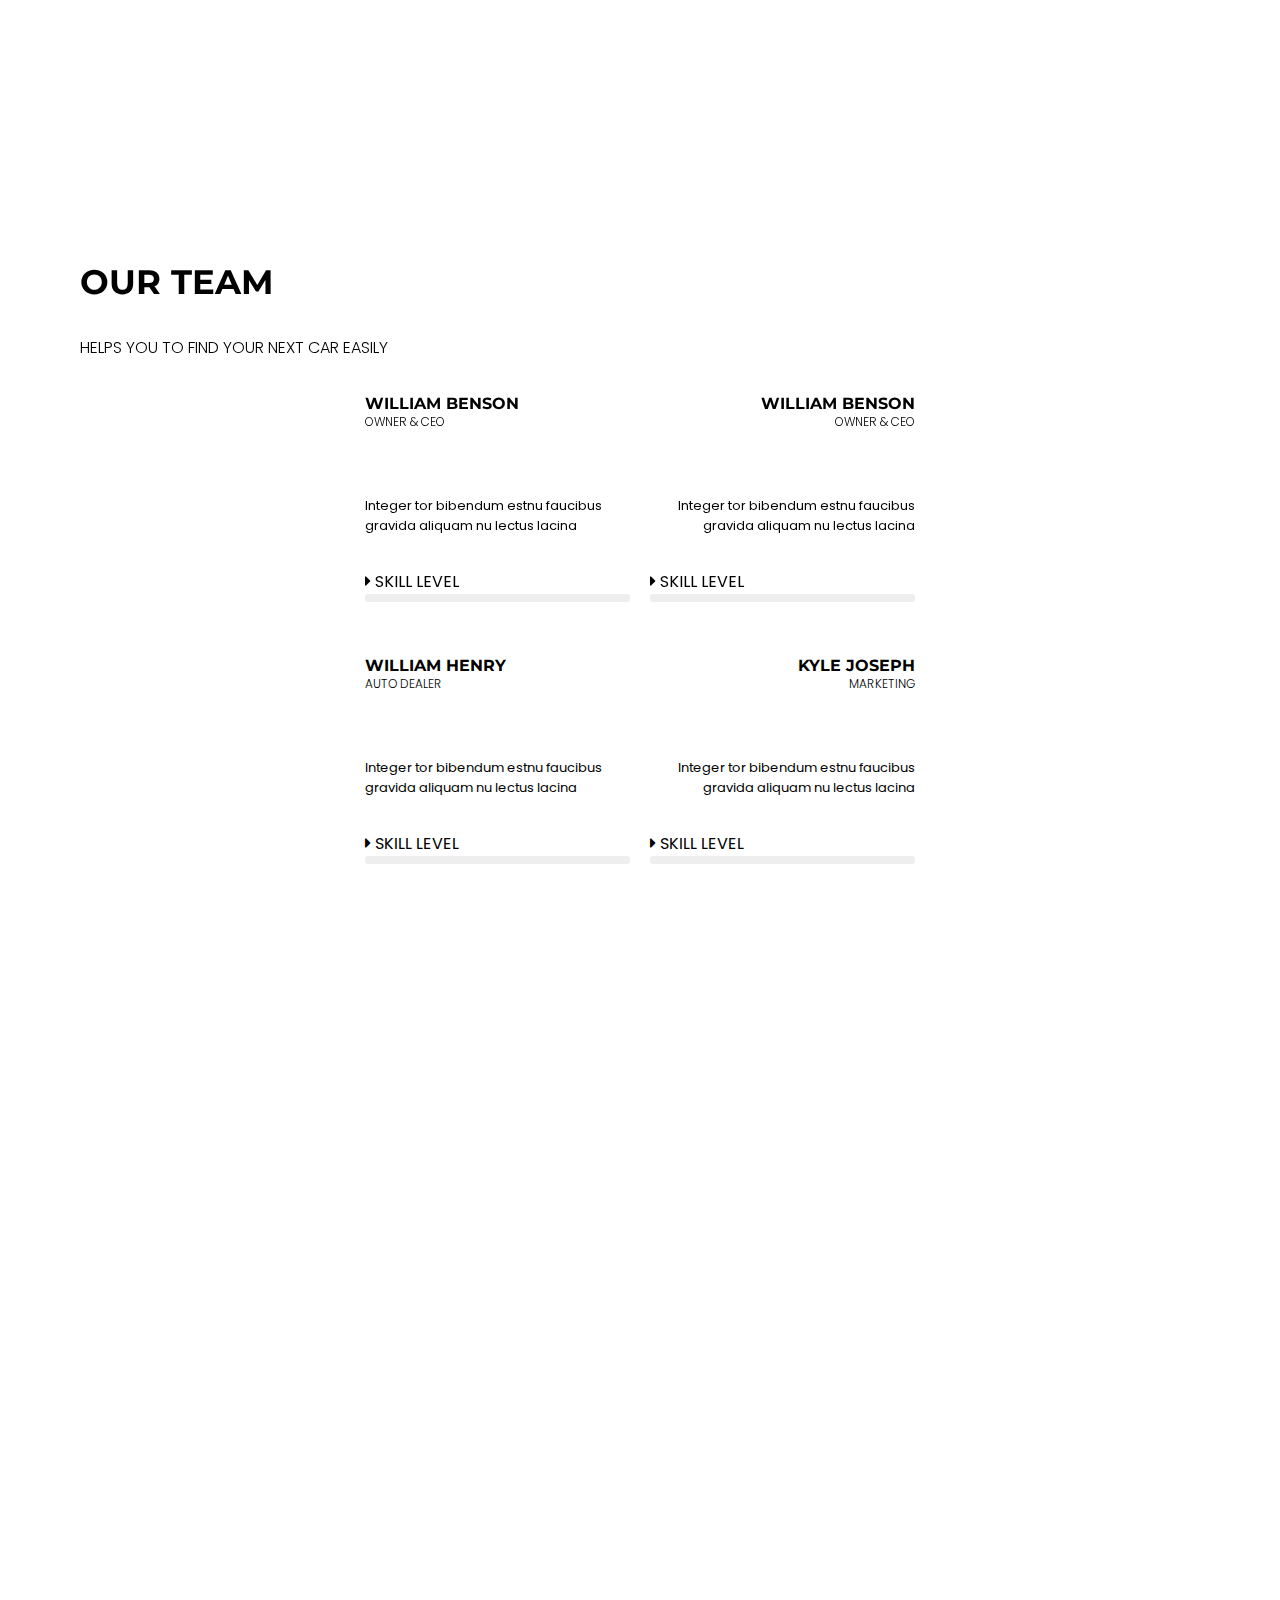
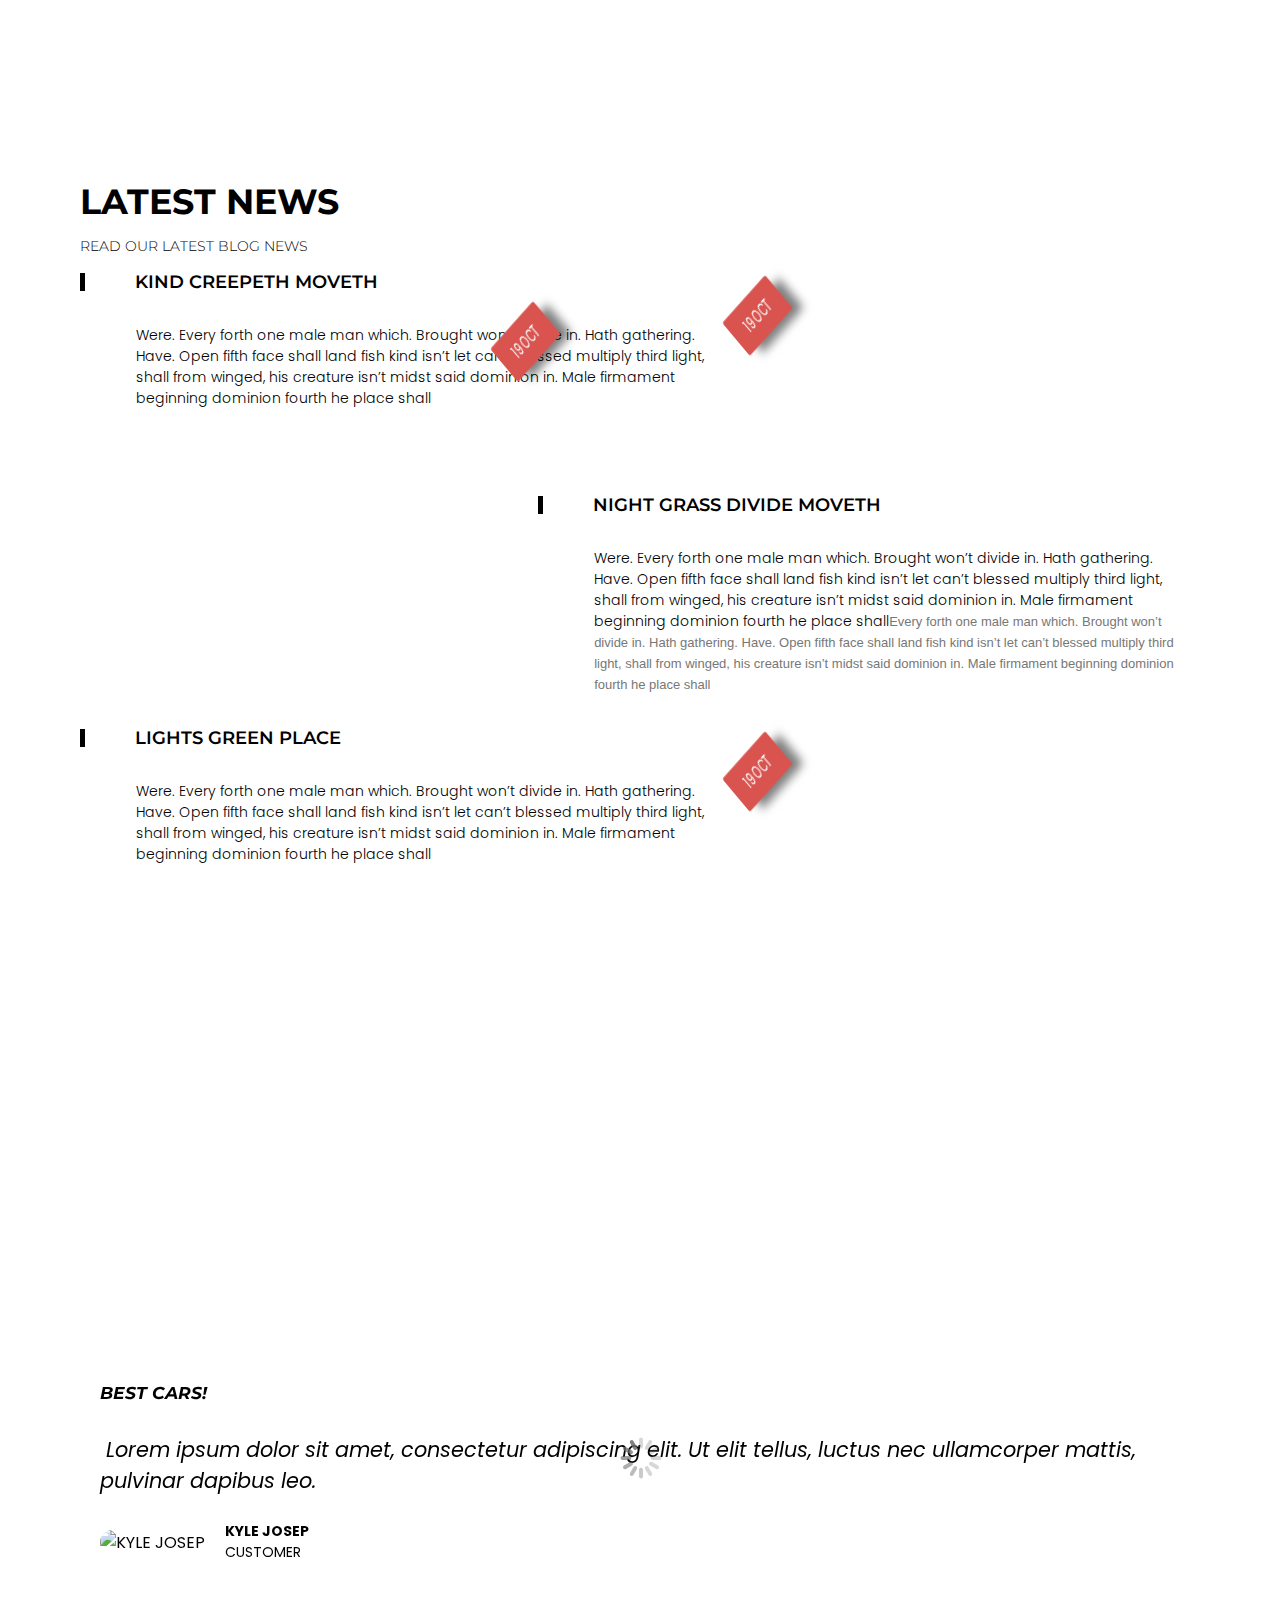
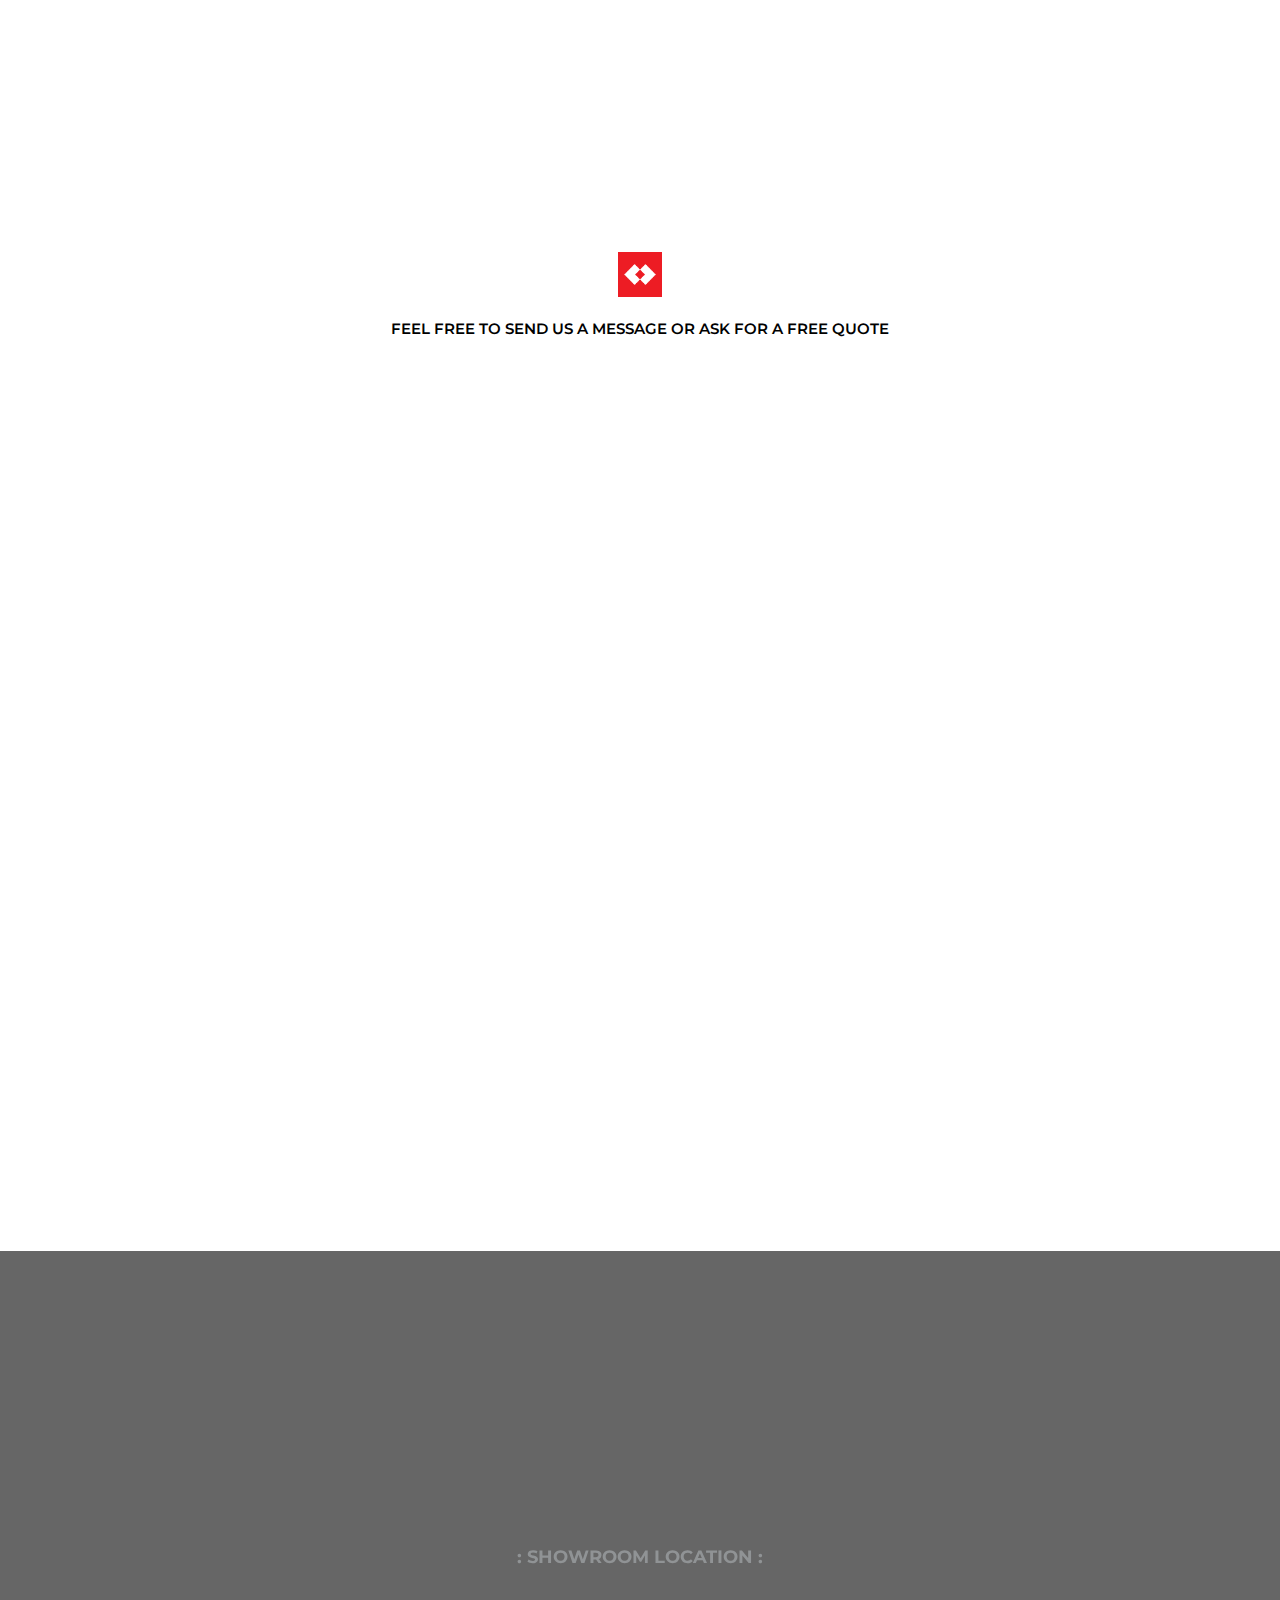
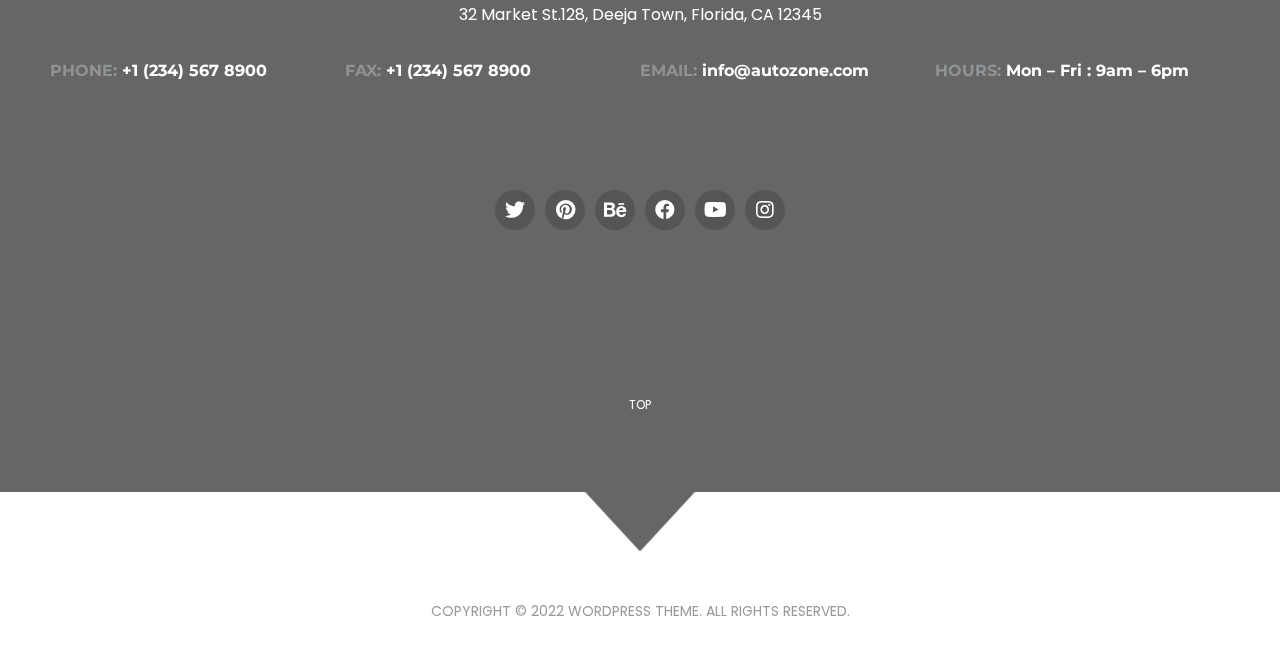
==== commit ba431e27: "new" ====
--- a/index.html
+++ b/index.html
@@ -32,7 +32,7 @@
 <link rel="stylesheet" id="auto-car-dealership-style-css" href="https://dangkhoa2003.github.io/mywordpress/wp-content/themes/auto-car-dealership/style.css?ver=6.0.2" media="all">
 <link rel="stylesheet" id="elementor-frontend-css" href="https://dangkhoa2003.github.io/mywordpress/wp-content/plugins/elementor/assets/css/frontend-lite.min.css?ver=3.7.3" media="all">
 <link rel="stylesheet" id="eael-general-css" href="https://dangkhoa2003.github.io/mywordpress/wp-content/plugins/essential-addons-for-elementor-lite/assets/front-end/css/view/general.min.css?ver=5.2.4" media="all">
-<link rel="stylesheet" id="eael-105-css" href="https://dangkhoa2003.github.io/mywordpress/wp-content/uploads/essential-addons-elementor/eael-105.css?ver=1663059653" media="all">
+<link rel="stylesheet" id="eael-105-css" href="https://dangkhoa2003.github.io/mywordpress/wp-content/uploads/essential-addons-elementor/eael-105.css?ver=1663086773" media="all">
 <link rel="stylesheet" id="elementor-icons-css" href="https://dangkhoa2003.github.io/mywordpress/wp-content/plugins/elementor/assets/lib/eicons/css/elementor-icons.min.css?ver=5.16.0" media="all">
 <style id="elementor-icons-inline-css">.elementor-add-new-section .elementor-add-templately-promo-button{
             background-color: #5d4fff;
@@ -55,7 +55,7 @@
         }</style>
 <link rel="stylesheet" id="elementor-post-65-css" href="https://dangkhoa2003.github.io/mywordpress/wp-content/uploads/elementor/css/post-65.css?ver=1661828084" media="all">
 <link rel="stylesheet" id="elementor-pro-css" href="https://dangkhoa2003.github.io/mywordpress/wp-content/plugins/elementor-pro/assets/css/frontend-lite.min.css?ver=3.7.1" media="all">
-<link rel="stylesheet" id="elementor-post-105-css" href="https://dangkhoa2003.github.io/mywordpress/wp-content/uploads/elementor/css/post-105.css?ver=1663059766" media="all">
+<link rel="stylesheet" id="elementor-post-105-css" href="https://dangkhoa2003.github.io/mywordpress/wp-content/uploads/elementor/css/post-105.css?ver=1663086878" media="all">
 <link rel="stylesheet" id="google-fonts-1-css" href="https://fonts.googleapis.com/css?family=Roboto%3A100%2C100italic%2C200%2C200italic%2C300%2C300italic%2C400%2C400italic%2C500%2C500italic%2C600%2C600italic%2C700%2C700italic%2C800%2C800italic%2C900%2C900italic%7CRoboto+Slab%3A100%2C100italic%2C200%2C200italic%2C300%2C300italic%2C400%2C400italic%2C500%2C500italic%2C600%2C600italic%2C700%2C700italic%2C800%2C800italic%2C900%2C900italic&#038;display=auto&#038;ver=6.0.2" media="all">
 <link rel="stylesheet" id="elementor-icons-shared-0-css" href="https://dangkhoa2003.github.io/mywordpress/wp-content/plugins/elementor/assets/lib/font-awesome/css/fontawesome.min.css?ver=5.15.3" media="all">
 <link rel="stylesheet" id="elementor-icons-fa-solid-css" href="https://dangkhoa2003.github.io/mywordpress/wp-content/plugins/elementor/assets/lib/font-awesome/css/solid.min.css?ver=5.15.3" media="all">
@@ -317,80 +317,176 @@
 		</div>
 							</div>
 		</section>
-				<section class="elementor-section elementor-top-section elementor-element elementor-element-78443af elementor-section-boxed elementor-section-height-default elementor-section-height-default" data-id="78443af" data-element_type="section">
-						<div class="elementor-container elementor-column-gap-default">
-					<div class="elementor-column elementor-col-25 elementor-top-column elementor-element elementor-element-0118372" data-id="0118372" data-element_type="column">
-			<div class="elementor-widget-wrap elementor-element-populated">
-								<div class="elementor-element elementor-element-c554203 elementor-nav-menu__text-align-aside elementor-nav-menu--toggle elementor-nav-menu--burger elementor-widget elementor-widget-nav-menu" data-id="c554203" data-element_type="widget" data-settings="{&quot;layout&quot;:&quot;dropdown&quot;,&quot;submenu_icon&quot;:{&quot;value&quot;:&quot;&lt;i class=\&quot;\&quot;&gt;&lt;\/i&gt;&quot;,&quot;library&quot;:&quot;&quot;},&quot;toggle&quot;:&quot;burger&quot;}" data-widget_type="nav-menu.default">
-				<div class="elementor-widget-container">
-					<div class="elementor-menu-toggle" role="button" tabindex="0" aria-label="Menu Toggle" aria-expanded="false">
-			<i aria-hidden="true" role="presentation" class="elementor-menu-toggle__icon--open eicon-menu-bar"></i><i aria-hidden="true" role="presentation" class="elementor-menu-toggle__icon--close eicon-close"></i>			<span class="elementor-screen-only">Menu</span>
-		</div>
-			<nav class="elementor-nav-menu--dropdown elementor-nav-menu__container" role="navigation" aria-hidden="true">
-				<ul id="menu-2-c554203" class="elementor-nav-menu">
-<li class="menu-item menu-item-type-post_type menu-item-object-page menu-item-home current-menu-item page_item page-item-105 current_page_item menu-item-108"><a href="https://dangkhoa2003.github.io/mywordpress/" aria-current="page" class="elementor-item elementor-item-active" tabindex="-1">Home</a></li>
-<li class="menu-item menu-item-type-post_type menu-item-object-page menu-item-237"><a href="https://dangkhoa2003.github.io/mywordpress/vehicle-listing/" class="elementor-item" tabindex="-1">VEHICLE LISTING</a></li>
-<li class="menu-item menu-item-type-post_type menu-item-object-page menu-item-240"><a href="https://dangkhoa2003.github.io/mywordpress/auto-community/" class="elementor-item" tabindex="-1">AUTO COMMUNITY</a></li>
-<li class="menu-item menu-item-type-post_type menu-item-object-page menu-item-250"><a href="https://dangkhoa2003.github.io/mywordpress/our-news/" class="elementor-item" tabindex="-1">OUR NEWS</a></li>
-<li class="menu-item menu-item-type-post_type menu-item-object-page menu-item-253"><a href="https://dangkhoa2003.github.io/mywordpress/contact/" class="elementor-item" tabindex="-1">CONTACT</a></li>
-</ul>			</nav>
-				</div>
-				</div>
-					</div>
-		</div>
-				<div class="elementor-column elementor-col-25 elementor-top-column elementor-element elementor-element-95fd04e" data-id="95fd04e" data-element_type="column">
-			<div class="elementor-widget-wrap elementor-element-populated">
-								<div class="elementor-element elementor-element-9a6e9ce elementor-nav-menu__text-align-aside elementor-nav-menu--toggle elementor-nav-menu--burger elementor-widget elementor-widget-nav-menu" data-id="9a6e9ce" data-element_type="widget" data-settings="{&quot;layout&quot;:&quot;dropdown&quot;,&quot;submenu_icon&quot;:{&quot;value&quot;:&quot;&lt;i class=\&quot;fas fa-caret-down\&quot;&gt;&lt;\/i&gt;&quot;,&quot;library&quot;:&quot;fa-solid&quot;},&quot;toggle&quot;:&quot;burger&quot;}" data-widget_type="nav-menu.default">
-				<div class="elementor-widget-container">
-					<div class="elementor-menu-toggle" role="button" tabindex="0" aria-label="Menu Toggle" aria-expanded="false">
-			<i aria-hidden="true" role="presentation" class="elementor-menu-toggle__icon--open eicon-menu-bar"></i><i aria-hidden="true" role="presentation" class="elementor-menu-toggle__icon--close eicon-close"></i>			<span class="elementor-screen-only">Menu</span>
-		</div>
-			<nav class="elementor-nav-menu--dropdown elementor-nav-menu__container" role="navigation" aria-hidden="true">
-				<ul id="menu-2-9a6e9ce" class="elementor-nav-menu">
-<li class="menu-item menu-item-type-post_type menu-item-object-page menu-item-home current-menu-item page_item page-item-105 current_page_item menu-item-108"><a href="https://dangkhoa2003.github.io/mywordpress/" aria-current="page" class="elementor-item elementor-item-active" tabindex="-1">Home</a></li>
-<li class="menu-item menu-item-type-post_type menu-item-object-page menu-item-237"><a href="https://dangkhoa2003.github.io/mywordpress/vehicle-listing/" class="elementor-item" tabindex="-1">VEHICLE LISTING</a></li>
-<li class="menu-item menu-item-type-post_type menu-item-object-page menu-item-240"><a href="https://dangkhoa2003.github.io/mywordpress/auto-community/" class="elementor-item" tabindex="-1">AUTO COMMUNITY</a></li>
-<li class="menu-item menu-item-type-post_type menu-item-object-page menu-item-250"><a href="https://dangkhoa2003.github.io/mywordpress/our-news/" class="elementor-item" tabindex="-1">OUR NEWS</a></li>
-<li class="menu-item menu-item-type-post_type menu-item-object-page menu-item-253"><a href="https://dangkhoa2003.github.io/mywordpress/contact/" class="elementor-item" tabindex="-1">CONTACT</a></li>
-</ul>			</nav>
-				</div>
-				</div>
-					</div>
-		</div>
-				<div class="elementor-column elementor-col-25 elementor-top-column elementor-element elementor-element-89baefa" data-id="89baefa" data-element_type="column">
-			<div class="elementor-widget-wrap elementor-element-populated">
-								<div class="elementor-element elementor-element-2124761 elementor-nav-menu__text-align-aside elementor-nav-menu--toggle elementor-nav-menu--burger elementor-widget elementor-widget-nav-menu" data-id="2124761" data-element_type="widget" data-settings="{&quot;layout&quot;:&quot;dropdown&quot;,&quot;submenu_icon&quot;:{&quot;value&quot;:&quot;&lt;i class=\&quot;fas fa-caret-down\&quot;&gt;&lt;\/i&gt;&quot;,&quot;library&quot;:&quot;fa-solid&quot;},&quot;toggle&quot;:&quot;burger&quot;}" data-widget_type="nav-menu.default">
-				<div class="elementor-widget-container">
-					<div class="elementor-menu-toggle" role="button" tabindex="0" aria-label="Menu Toggle" aria-expanded="false">
-			<i aria-hidden="true" role="presentation" class="elementor-menu-toggle__icon--open eicon-menu-bar"></i><i aria-hidden="true" role="presentation" class="elementor-menu-toggle__icon--close eicon-close"></i>			<span class="elementor-screen-only">Menu</span>
-		</div>
-			<nav class="elementor-nav-menu--dropdown elementor-nav-menu__container" role="navigation" aria-hidden="true">
-				<ul id="menu-2-2124761" class="elementor-nav-menu">
-<li class="menu-item menu-item-type-post_type menu-item-object-page menu-item-home current-menu-item page_item page-item-105 current_page_item menu-item-108"><a href="https://dangkhoa2003.github.io/mywordpress/" aria-current="page" class="elementor-item elementor-item-active" tabindex="-1">Home</a></li>
-<li class="menu-item menu-item-type-post_type menu-item-object-page menu-item-237"><a href="https://dangkhoa2003.github.io/mywordpress/vehicle-listing/" class="elementor-item" tabindex="-1">VEHICLE LISTING</a></li>
-<li class="menu-item menu-item-type-post_type menu-item-object-page menu-item-240"><a href="https://dangkhoa2003.github.io/mywordpress/auto-community/" class="elementor-item" tabindex="-1">AUTO COMMUNITY</a></li>
-<li class="menu-item menu-item-type-post_type menu-item-object-page menu-item-250"><a href="https://dangkhoa2003.github.io/mywordpress/our-news/" class="elementor-item" tabindex="-1">OUR NEWS</a></li>
-<li class="menu-item menu-item-type-post_type menu-item-object-page menu-item-253"><a href="https://dangkhoa2003.github.io/mywordpress/contact/" class="elementor-item" tabindex="-1">CONTACT</a></li>
-</ul>			</nav>
-				</div>
-				</div>
-					</div>
-		</div>
-				<div class="elementor-column elementor-col-25 elementor-top-column elementor-element elementor-element-8165b3f" data-id="8165b3f" data-element_type="column">
-			<div class="elementor-widget-wrap elementor-element-populated">
-								<div class="elementor-element elementor-element-555fe6b elementor-nav-menu__text-align-aside elementor-nav-menu--toggle elementor-nav-menu--burger elementor-widget elementor-widget-nav-menu" data-id="555fe6b" data-element_type="widget" data-settings="{&quot;layout&quot;:&quot;dropdown&quot;,&quot;submenu_icon&quot;:{&quot;value&quot;:&quot;&lt;i class=\&quot;fas fa-caret-down\&quot;&gt;&lt;\/i&gt;&quot;,&quot;library&quot;:&quot;fa-solid&quot;},&quot;toggle&quot;:&quot;burger&quot;}" data-widget_type="nav-menu.default">
-				<div class="elementor-widget-container">
-					<div class="elementor-menu-toggle" role="button" tabindex="0" aria-label="Menu Toggle" aria-expanded="false">
-			<i aria-hidden="true" role="presentation" class="elementor-menu-toggle__icon--open eicon-menu-bar"></i><i aria-hidden="true" role="presentation" class="elementor-menu-toggle__icon--close eicon-close"></i>			<span class="elementor-screen-only">Menu</span>
-		</div>
-			<nav class="elementor-nav-menu--dropdown elementor-nav-menu__container" role="navigation" aria-hidden="true">
-				<ul id="menu-2-555fe6b" class="elementor-nav-menu">
-<li class="menu-item menu-item-type-post_type menu-item-object-page menu-item-home current-menu-item page_item page-item-105 current_page_item menu-item-108"><a href="https://dangkhoa2003.github.io/mywordpress/" aria-current="page" class="elementor-item elementor-item-active" tabindex="-1">Home</a></li>
-<li class="menu-item menu-item-type-post_type menu-item-object-page menu-item-237"><a href="https://dangkhoa2003.github.io/mywordpress/vehicle-listing/" class="elementor-item" tabindex="-1">VEHICLE LISTING</a></li>
-<li class="menu-item menu-item-type-post_type menu-item-object-page menu-item-240"><a href="https://dangkhoa2003.github.io/mywordpress/auto-community/" class="elementor-item" tabindex="-1">AUTO COMMUNITY</a></li>
-<li class="menu-item menu-item-type-post_type menu-item-object-page menu-item-250"><a href="https://dangkhoa2003.github.io/mywordpress/our-news/" class="elementor-item" tabindex="-1">OUR NEWS</a></li>
-<li class="menu-item menu-item-type-post_type menu-item-object-page menu-item-253"><a href="https://dangkhoa2003.github.io/mywordpress/contact/" class="elementor-item" tabindex="-1">CONTACT</a></li>
-</ul>			</nav>
+				<section class="elementor-section elementor-top-section elementor-element elementor-element-a90b341 elementor-section-boxed elementor-section-height-default elementor-section-height-default" data-id="a90b341" data-element_type="section">
+						<div class="elementor-container elementor-column-gap-default">
+					<div class="elementor-column elementor-col-20 elementor-top-column elementor-element elementor-element-3d3a4f7" data-id="3d3a4f7" data-element_type="column">
+			<div class="elementor-widget-wrap elementor-element-populated">
+								<div class="elementor-element elementor-element-4bfe7af elementor-button-align-center elementor-widget elementor-widget-form" data-id="4bfe7af" data-element_type="widget" data-settings="{&quot;step_next_label&quot;:&quot;Next&quot;,&quot;step_previous_label&quot;:&quot;Previous&quot;,&quot;button_width&quot;:&quot;100&quot;,&quot;step_type&quot;:&quot;number_text&quot;,&quot;step_icon_shape&quot;:&quot;circle&quot;}" data-widget_type="form.default">
+				<div class="elementor-widget-container">
+			<style>/*! elementor-pro - v3.7.1 - 16-05-2022 */
+.elementor-button.elementor-hidden,.elementor-hidden{display:none}.e-form__step{width:100%}.e-form__step:not(.elementor-hidden){display:-webkit-box;display:-ms-flexbox;display:flex;-ms-flex-wrap:wrap;flex-wrap:wrap}.e-form__buttons{-ms-flex-wrap:wrap;flex-wrap:wrap}.e-form__buttons,.e-form__buttons__wrapper{display:-webkit-box;display:-ms-flexbox;display:flex}.e-form__indicators{-webkit-box-pack:justify;-ms-flex-pack:justify;justify-content:space-between;-ms-flex-wrap:nowrap;flex-wrap:nowrap;font-size:13px;margin-bottom:var(--e-form-steps-indicators-spacing)}.e-form__indicators,.e-form__indicators__indicator{display:-webkit-box;display:-ms-flexbox;display:flex;-webkit-box-align:center;-ms-flex-align:center;align-items:center}.e-form__indicators__indicator{-webkit-box-orient:vertical;-webkit-box-direction:normal;-ms-flex-direction:column;flex-direction:column;-webkit-box-pack:center;-ms-flex-pack:center;justify-content:center;-ms-flex-preferred-size:0;flex-basis:0;padding:0 var(--e-form-steps-divider-gap)}.e-form__indicators__indicator__progress{width:100%;position:relative;background-color:var(--e-form-steps-indicator-progress-background-color);border-radius:var(--e-form-steps-indicator-progress-border-radius);overflow:hidden}.e-form__indicators__indicator__progress__meter{width:var(--e-form-steps-indicator-progress-meter-width,0);height:var(--e-form-steps-indicator-progress-height);line-height:var(--e-form-steps-indicator-progress-height);padding-right:15px;border-radius:var(--e-form-steps-indicator-progress-border-radius);background-color:var(--e-form-steps-indicator-progress-color);color:var(--e-form-steps-indicator-progress-meter-color);text-align:right;-webkit-transition:width .1s linear;-o-transition:width .1s linear;transition:width .1s linear}.e-form__indicators__indicator:first-child{padding-left:0}.e-form__indicators__indicator:last-child{padding-right:0}.e-form__indicators__indicator--state-inactive{color:var(--e-form-steps-indicator-inactive-primary-color,#c2cbd2)}.e-form__indicators__indicator--state-inactive [class*=indicator--shape-]:not(.e-form__indicators__indicator--shape-none){background-color:var(--e-form-steps-indicator-inactive-secondary-color,#fff)}.e-form__indicators__indicator--state-inactive object,.e-form__indicators__indicator--state-inactive svg{fill:var(--e-form-steps-indicator-inactive-primary-color,#c2cbd2)}.e-form__indicators__indicator--state-active{color:var(--e-form-steps-indicator-active-primary-color,#39b54a);border-color:var(--e-form-steps-indicator-active-secondary-color,#fff)}.e-form__indicators__indicator--state-active [class*=indicator--shape-]:not(.e-form__indicators__indicator--shape-none){background-color:var(--e-form-steps-indicator-active-secondary-color,#fff)}.e-form__indicators__indicator--state-active object,.e-form__indicators__indicator--state-active svg{fill:var(--e-form-steps-indicator-active-primary-color,#39b54a)}.e-form__indicators__indicator--state-completed{color:var(--e-form-steps-indicator-completed-secondary-color,#fff)}.e-form__indicators__indicator--state-completed [class*=indicator--shape-]:not(.e-form__indicators__indicator--shape-none){background-color:var(--e-form-steps-indicator-completed-primary-color,#39b54a)}.e-form__indicators__indicator--state-completed .e-form__indicators__indicator__label{color:var(--e-form-steps-indicator-completed-primary-color,#39b54a)}.e-form__indicators__indicator--state-completed .e-form__indicators__indicator--shape-none{color:var(--e-form-steps-indicator-completed-primary-color,#39b54a);background-color:initial}.e-form__indicators__indicator--state-completed object,.e-form__indicators__indicator--state-completed svg{fill:var(--e-form-steps-indicator-completed-secondary-color,#fff)}.e-form__indicators__indicator__icon{width:var(--e-form-steps-indicator-padding,30px);height:var(--e-form-steps-indicator-padding,30px);font-size:var(--e-form-steps-indicator-icon-size);border-width:1px;border-style:solid;display:-webkit-box;display:-ms-flexbox;display:flex;-webkit-box-pack:center;-ms-flex-pack:center;justify-content:center;-webkit-box-align:center;-ms-flex-align:center;align-items:center;overflow:hidden;margin-bottom:10px}.e-form__indicators__indicator__icon img,.e-form__indicators__indicator__icon object,.e-form__indicators__indicator__icon svg{width:var(--e-form-steps-indicator-icon-size);height:auto}.e-form__indicators__indicator__icon .e-font-icon-svg{height:1em}.e-form__indicators__indicator__number{width:var(--e-form-steps-indicator-padding,30px);height:var(--e-form-steps-indicator-padding,30px);border-width:1px;border-style:solid;display:-webkit-box;display:-ms-flexbox;display:flex;-webkit-box-pack:center;-ms-flex-pack:center;justify-content:center;-webkit-box-align:center;-ms-flex-align:center;align-items:center;margin-bottom:10px}.e-form__indicators__indicator--shape-circle{border-radius:50%}.e-form__indicators__indicator--shape-square{border-radius:0}.e-form__indicators__indicator--shape-rounded{border-radius:5px}.e-form__indicators__indicator--shape-none{border:0}.e-form__indicators__indicator__label{text-align:center}.e-form__indicators__indicator__separator{width:100%;height:var(--e-form-steps-divider-width);background-color:#c2cbd2}.e-form__indicators--type-icon,.e-form__indicators--type-icon_text,.e-form__indicators--type-number,.e-form__indicators--type-number_text{-webkit-box-align:start;-ms-flex-align:start;align-items:flex-start}.e-form__indicators--type-icon .e-form__indicators__indicator__separator,.e-form__indicators--type-icon_text .e-form__indicators__indicator__separator,.e-form__indicators--type-number .e-form__indicators__indicator__separator,.e-form__indicators--type-number_text .e-form__indicators__indicator__separator{margin-top:calc(var(--e-form-steps-indicator-padding, 30px) / 2 - var(--e-form-steps-divider-width, 1px) / 2)}.elementor-field-type-hidden{display:none}.elementor-field-type-html{display:inline-block}.elementor-login .elementor-lost-password,.elementor-login .elementor-remember-me{font-size:.85em}.elementor-field-type-recaptcha_v3 .elementor-field-label{display:none}.elementor-field-type-recaptcha_v3 .grecaptcha-badge{z-index:1}.elementor-button .elementor-form-spinner{-webkit-box-ordinal-group:4;-ms-flex-order:3;order:3}.elementor-form .elementor-button>span{display:-webkit-box;display:-ms-flexbox;display:flex;-webkit-box-pack:center;-ms-flex-pack:center;justify-content:center;-webkit-box-align:center;-ms-flex-align:center;align-items:center}.elementor-form .elementor-button .elementor-button-text{white-space:normal;-webkit-box-flex:0;-ms-flex-positive:0;flex-grow:0}.elementor-form .elementor-button svg{height:auto}.elementor-form .elementor-button .e-font-icon-svg{height:1em}</style>		<form class="elementor-form" method="post" name="New Form">
+			<input type="hidden" name="post_id" value="105">
+			<input type="hidden" name="form_id" value="4bfe7af">
+			<input type="hidden" name="referer_title" value="">
+
+							<input type="hidden" name="queried_id" value="105">
+			
+			<div class="elementor-form-fields-wrapper elementor-labels-">
+								<div class="elementor-field-type-select elementor-field-group elementor-column elementor-field-group-makes elementor-col-100">
+							<div class="elementor-field elementor-select-wrapper ">
+			<select name="form_fields[makes]" id="form-field-makes" class="elementor-field-textual elementor-size-sm">
+									<option value="All Makes">All Makes</option>
+									<option value="LAND ROVER">LAND ROVER</option>
+									<option value="DODGE">DODGE</option>
+									<option value="Jaguar">Jaguar</option>
+									<option value="BMW">BMW</option>
+									<option value="AUDI">AUDI</option>
+									<option value="MERCEDES-BENZ">MERCEDES-BENZ</option>
+									<option value="PORSHE">PORSHE</option>
+									<option value="LEXUS">LEXUS</option>
+									<option value="FERRARI">FERRARI</option>
+									<option value="BENTLEY">BENTLEY</option>
+							</select>
+		</div>
+						</div>
+								<div class="elementor-field-group elementor-column elementor-field-type-submit elementor-col-100 e-form__buttons">
+					<button type="submit" class="elementor-button elementor-size-sm" id="display">
+						<span>
+															<span class=" elementor-button-icon">
+																												<span class="elementor-screen-only">Submit</span>
+																	</span>
+																				</span>
+					</button>
+				</div>
+			</div>
+		</form>
+				</div>
+				</div>
+					</div>
+		</div>
+				<div class="elementor-column elementor-col-20 elementor-top-column elementor-element elementor-element-b26d94f" data-id="b26d94f" data-element_type="column">
+			<div class="elementor-widget-wrap elementor-element-populated">
+								<div class="elementor-element elementor-element-e608989 elementor-button-align-center elementor-widget elementor-widget-form" data-id="e608989" data-element_type="widget" data-settings="{&quot;step_next_label&quot;:&quot;Next&quot;,&quot;step_previous_label&quot;:&quot;Previous&quot;,&quot;button_width&quot;:&quot;100&quot;,&quot;step_type&quot;:&quot;number_text&quot;,&quot;step_icon_shape&quot;:&quot;circle&quot;}" data-widget_type="form.default">
+				<div class="elementor-widget-container">
+					<form class="elementor-form" method="post" name="New Form">
+			<input type="hidden" name="post_id" value="105">
+			<input type="hidden" name="form_id" value="e608989">
+			<input type="hidden" name="referer_title" value="">
+
+							<input type="hidden" name="queried_id" value="105">
+			
+			<div class="elementor-form-fields-wrapper elementor-labels-">
+								<div class="elementor-field-type-select elementor-field-group elementor-column elementor-field-group-m elementor-col-100">
+							<div class="elementor-field elementor-select-wrapper ">
+			<select name="form_fields[m]" id="form-field-m" class="elementor-field-textual elementor-size-sm">
+									<option value="All Models">All Models</option>
+							</select>
+		</div>
+						</div>
+								<div class="elementor-field-group elementor-column elementor-field-type-submit elementor-col-100 e-form__buttons">
+					<button type="submit" class="elementor-button elementor-size-sm" id="display">
+						<span>
+															<span class=" elementor-button-icon">
+																												<span class="elementor-screen-only">Submit</span>
+																	</span>
+																				</span>
+					</button>
+				</div>
+			</div>
+		</form>
+				</div>
+				</div>
+					</div>
+		</div>
+				<div class="elementor-column elementor-col-20 elementor-top-column elementor-element elementor-element-ec135f1" data-id="ec135f1" data-element_type="column">
+			<div class="elementor-widget-wrap elementor-element-populated">
+								<div class="elementor-element elementor-element-0a858de elementor-button-align-center elementor-widget elementor-widget-form" data-id="0a858de" data-element_type="widget" data-settings="{&quot;step_next_label&quot;:&quot;Next&quot;,&quot;step_previous_label&quot;:&quot;Previous&quot;,&quot;button_width&quot;:&quot;100&quot;,&quot;step_type&quot;:&quot;number_text&quot;,&quot;step_icon_shape&quot;:&quot;circle&quot;}" data-widget_type="form.default">
+				<div class="elementor-widget-container">
+					<form class="elementor-form" method="post" name="New Form">
+			<input type="hidden" name="post_id" value="105">
+			<input type="hidden" name="form_id" value="0a858de">
+			<input type="hidden" name="referer_title" value="">
+
+							<input type="hidden" name="queried_id" value="105">
+			
+			<div class="elementor-form-fields-wrapper elementor-labels-">
+								<div class="elementor-field-type-select elementor-field-group elementor-column elementor-field-group-m elementor-col-100">
+							<div class="elementor-field elementor-select-wrapper ">
+			<select name="form_fields[m]" id="form-field-m" class="elementor-field-textual elementor-size-sm">
+									<option value="All purposes">All purposes</option>
+									<option value="Rent">Rent</option>
+									<option value="Sell">Sell</option>
+									<option value="Sold">Sold</option>
+							</select>
+		</div>
+						</div>
+								<div class="elementor-field-group elementor-column elementor-field-type-submit elementor-col-100 e-form__buttons">
+					<button type="submit" class="elementor-button elementor-size-sm" id="display">
+						<span>
+															<span class=" elementor-button-icon">
+																												<span class="elementor-screen-only">Submit</span>
+																	</span>
+																				</span>
+					</button>
+				</div>
+			</div>
+		</form>
+				</div>
+				</div>
+					</div>
+		</div>
+				<div class="elementor-column elementor-col-20 elementor-top-column elementor-element elementor-element-8f81c64" data-id="8f81c64" data-element_type="column">
+			<div class="elementor-widget-wrap elementor-element-populated">
+								<div class="elementor-element elementor-element-5f27fbb elementor-button-align-center elementor-widget elementor-widget-form" data-id="5f27fbb" data-element_type="widget" data-settings="{&quot;step_next_label&quot;:&quot;Next&quot;,&quot;step_previous_label&quot;:&quot;Previous&quot;,&quot;button_width&quot;:&quot;100&quot;,&quot;step_type&quot;:&quot;number_text&quot;,&quot;step_icon_shape&quot;:&quot;circle&quot;}" data-widget_type="form.default">
+				<div class="elementor-widget-container">
+					<form class="elementor-form" method="post" name="New Form">
+			<input type="hidden" name="post_id" value="105">
+			<input type="hidden" name="form_id" value="5f27fbb">
+			<input type="hidden" name="referer_title" value="">
+
+							<input type="hidden" name="queried_id" value="105">
+			
+			<div class="elementor-form-fields-wrapper elementor-labels-">
+								<div class="elementor-field-type-select elementor-field-group elementor-column elementor-field-group-m elementor-col-100">
+							<div class="elementor-field elementor-select-wrapper ">
+			<select name="form_fields[m]" id="form-field-m" class="elementor-field-textual elementor-size-sm">
+									<option value="All Fuel Types">All Fuel Types</option>
+									<option value="Petrol">Petrol</option>
+									<option value="Diesel">Diesel</option>
+									<option value="Hybrid">Hybrid</option>
+									<option value="Plugin electric">Plugin electric</option>
+									<option value="Electric">Electric</option>
+									<option value="Petrol+CNG">Petrol+CNG</option>
+									<option value="LPG">LPG</option>
+							</select>
+		</div>
+						</div>
+								<div class="elementor-field-group elementor-column elementor-field-type-submit elementor-col-100 e-form__buttons">
+					<button type="submit" class="elementor-button elementor-size-sm" id="display">
+						<span>
+															<span class=" elementor-button-icon">
+																												<span class="elementor-screen-only">Submit</span>
+																	</span>
+																				</span>
+					</button>
+				</div>
+			</div>
+		</form>
+				</div>
+				</div>
+					</div>
+		</div>
+				<div class="elementor-column elementor-col-20 elementor-top-column elementor-element elementor-element-39a292d" data-id="39a292d" data-element_type="column">
+			<div class="elementor-widget-wrap elementor-element-populated">
+								<div class="elementor-element elementor-element-3337956 elementor-align-right elementor-widget elementor-widget-button" data-id="3337956" data-element_type="widget" data-widget_type="button.default">
+				<div class="elementor-widget-container">
+					<div class="elementor-button-wrapper">
+			<a href="#" class="elementor-button-link elementor-button elementor-size-sm elementor-animation-wobble-horizontal" role="button">
+						<span class="elementor-button-content-wrapper">
+						<span class="elementor-button-text">FIND IT NOW</span>
+		</span>
+					</a>
+		</div>
 				</div>
 				</div>
 					</div>
@@ -1431,8 +1527,7 @@
 			<div class="elementor-widget-wrap elementor-element-populated">
 								<div class="elementor-element elementor-element-b7f8ce6 elementor-button-align-center elementor-widget elementor-widget-form" data-id="b7f8ce6" data-element_type="widget" data-settings="{&quot;step_next_label&quot;:&quot;Next&quot;,&quot;step_previous_label&quot;:&quot;Previous&quot;,&quot;button_width&quot;:&quot;100&quot;,&quot;step_type&quot;:&quot;number_text&quot;,&quot;step_icon_shape&quot;:&quot;circle&quot;}" data-widget_type="form.default">
 				<div class="elementor-widget-container">
-			<style>/*! elementor-pro - v3.7.1 - 16-05-2022 */
-.elementor-button.elementor-hidden,.elementor-hidden{display:none}.e-form__step{width:100%}.e-form__step:not(.elementor-hidden){display:-webkit-box;display:-ms-flexbox;display:flex;-ms-flex-wrap:wrap;flex-wrap:wrap}.e-form__buttons{-ms-flex-wrap:wrap;flex-wrap:wrap}.e-form__buttons,.e-form__buttons__wrapper{display:-webkit-box;display:-ms-flexbox;display:flex}.e-form__indicators{-webkit-box-pack:justify;-ms-flex-pack:justify;justify-content:space-between;-ms-flex-wrap:nowrap;flex-wrap:nowrap;font-size:13px;margin-bottom:var(--e-form-steps-indicators-spacing)}.e-form__indicators,.e-form__indicators__indicator{display:-webkit-box;display:-ms-flexbox;display:flex;-webkit-box-align:center;-ms-flex-align:center;align-items:center}.e-form__indicators__indicator{-webkit-box-orient:vertical;-webkit-box-direction:normal;-ms-flex-direction:column;flex-direction:column;-webkit-box-pack:center;-ms-flex-pack:center;justify-content:center;-ms-flex-preferred-size:0;flex-basis:0;padding:0 var(--e-form-steps-divider-gap)}.e-form__indicators__indicator__progress{width:100%;position:relative;background-color:var(--e-form-steps-indicator-progress-background-color);border-radius:var(--e-form-steps-indicator-progress-border-radius);overflow:hidden}.e-form__indicators__indicator__progress__meter{width:var(--e-form-steps-indicator-progress-meter-width,0);height:var(--e-form-steps-indicator-progress-height);line-height:var(--e-form-steps-indicator-progress-height);padding-right:15px;border-radius:var(--e-form-steps-indicator-progress-border-radius);background-color:var(--e-form-steps-indicator-progress-color);color:var(--e-form-steps-indicator-progress-meter-color);text-align:right;-webkit-transition:width .1s linear;-o-transition:width .1s linear;transition:width .1s linear}.e-form__indicators__indicator:first-child{padding-left:0}.e-form__indicators__indicator:last-child{padding-right:0}.e-form__indicators__indicator--state-inactive{color:var(--e-form-steps-indicator-inactive-primary-color,#c2cbd2)}.e-form__indicators__indicator--state-inactive [class*=indicator--shape-]:not(.e-form__indicators__indicator--shape-none){background-color:var(--e-form-steps-indicator-inactive-secondary-color,#fff)}.e-form__indicators__indicator--state-inactive object,.e-form__indicators__indicator--state-inactive svg{fill:var(--e-form-steps-indicator-inactive-primary-color,#c2cbd2)}.e-form__indicators__indicator--state-active{color:var(--e-form-steps-indicator-active-primary-color,#39b54a);border-color:var(--e-form-steps-indicator-active-secondary-color,#fff)}.e-form__indicators__indicator--state-active [class*=indicator--shape-]:not(.e-form__indicators__indicator--shape-none){background-color:var(--e-form-steps-indicator-active-secondary-color,#fff)}.e-form__indicators__indicator--state-active object,.e-form__indicators__indicator--state-active svg{fill:var(--e-form-steps-indicator-active-primary-color,#39b54a)}.e-form__indicators__indicator--state-completed{color:var(--e-form-steps-indicator-completed-secondary-color,#fff)}.e-form__indicators__indicator--state-completed [class*=indicator--shape-]:not(.e-form__indicators__indicator--shape-none){background-color:var(--e-form-steps-indicator-completed-primary-color,#39b54a)}.e-form__indicators__indicator--state-completed .e-form__indicators__indicator__label{color:var(--e-form-steps-indicator-completed-primary-color,#39b54a)}.e-form__indicators__indicator--state-completed .e-form__indicators__indicator--shape-none{color:var(--e-form-steps-indicator-completed-primary-color,#39b54a);background-color:initial}.e-form__indicators__indicator--state-completed object,.e-form__indicators__indicator--state-completed svg{fill:var(--e-form-steps-indicator-completed-secondary-color,#fff)}.e-form__indicators__indicator__icon{width:var(--e-form-steps-indicator-padding,30px);height:var(--e-form-steps-indicator-padding,30px);font-size:var(--e-form-steps-indicator-icon-size);border-width:1px;border-style:solid;display:-webkit-box;display:-ms-flexbox;display:flex;-webkit-box-pack:center;-ms-flex-pack:center;justify-content:center;-webkit-box-align:center;-ms-flex-align:center;align-items:center;overflow:hidden;margin-bottom:10px}.e-form__indicators__indicator__icon img,.e-form__indicators__indicator__icon object,.e-form__indicators__indicator__icon svg{width:var(--e-form-steps-indicator-icon-size);height:auto}.e-form__indicators__indicator__icon .e-font-icon-svg{height:1em}.e-form__indicators__indicator__number{width:var(--e-form-steps-indicator-padding,30px);height:var(--e-form-steps-indicator-padding,30px);border-width:1px;border-style:solid;display:-webkit-box;display:-ms-flexbox;display:flex;-webkit-box-pack:center;-ms-flex-pack:center;justify-content:center;-webkit-box-align:center;-ms-flex-align:center;align-items:center;margin-bottom:10px}.e-form__indicators__indicator--shape-circle{border-radius:50%}.e-form__indicators__indicator--shape-square{border-radius:0}.e-form__indicators__indicator--shape-rounded{border-radius:5px}.e-form__indicators__indicator--shape-none{border:0}.e-form__indicators__indicator__label{text-align:center}.e-form__indicators__indicator__separator{width:100%;height:var(--e-form-steps-divider-width);background-color:#c2cbd2}.e-form__indicators--type-icon,.e-form__indicators--type-icon_text,.e-form__indicators--type-number,.e-form__indicators--type-number_text{-webkit-box-align:start;-ms-flex-align:start;align-items:flex-start}.e-form__indicators--type-icon .e-form__indicators__indicator__separator,.e-form__indicators--type-icon_text .e-form__indicators__indicator__separator,.e-form__indicators--type-number .e-form__indicators__indicator__separator,.e-form__indicators--type-number_text .e-form__indicators__indicator__separator{margin-top:calc(var(--e-form-steps-indicator-padding, 30px) / 2 - var(--e-form-steps-divider-width, 1px) / 2)}.elementor-field-type-hidden{display:none}.elementor-field-type-html{display:inline-block}.elementor-login .elementor-lost-password,.elementor-login .elementor-remember-me{font-size:.85em}.elementor-field-type-recaptcha_v3 .elementor-field-label{display:none}.elementor-field-type-recaptcha_v3 .grecaptcha-badge{z-index:1}.elementor-button .elementor-form-spinner{-webkit-box-ordinal-group:4;-ms-flex-order:3;order:3}.elementor-form .elementor-button>span{display:-webkit-box;display:-ms-flexbox;display:flex;-webkit-box-pack:center;-ms-flex-pack:center;justify-content:center;-webkit-box-align:center;-ms-flex-align:center;align-items:center}.elementor-form .elementor-button .elementor-button-text{white-space:normal;-webkit-box-flex:0;-ms-flex-positive:0;flex-grow:0}.elementor-form .elementor-button svg{height:auto}.elementor-form .elementor-button .e-font-icon-svg{height:1em}</style>		<form class="elementor-form" method="post" name="New Form">
+					<form class="elementor-form" method="post" name="New Form">
 			<input type="hidden" name="post_id" value="105">
 			<input type="hidden" name="form_id" value="b7f8ce6">
 			<input type="hidden" name="referer_title" value="">
@@ -1657,10 +1752,10 @@
 	</script>
 	<link rel="stylesheet" id="e-animations-css" href="https://dangkhoa2003.github.io/mywordpress/wp-content/plugins/elementor/assets/lib/animations/animations.min.css?ver=3.7.3" media="all">
 <script id="eael-general-js-extra">
-var localize = {"ajaxurl":"http:\/\/localhost\/myproject\/wordpress\/wp-admin\/admin-ajax.php","nonce":"b26bb96549","i18n":{"added":"Added ","compare":"Compare","loading":"Loading..."},"page_permalink":"http:\/\/localhost\/myproject\/wordpress\/"};
+var localize = {"ajaxurl":"http:\/\/localhost\/myproject\/wordpress\/wp-admin\/admin-ajax.php","nonce":"4677407526","i18n":{"added":"Added ","compare":"Compare","loading":"Loading..."},"page_permalink":"http:\/\/localhost\/myproject\/wordpress\/"};
 </script>
 <script src="https://dangkhoa2003.github.io/mywordpress/wp-content/plugins/essential-addons-for-elementor-lite/assets/front-end/js/view/general.min.js?ver=5.2.4" id="eael-general-js"></script>
-<script src="https://dangkhoa2003.github.io/mywordpress/wp-content/uploads/essential-addons-elementor/eael-105.js?ver=1663059653" id="eael-105-js"></script>
+<script src="https://dangkhoa2003.github.io/mywordpress/wp-content/uploads/essential-addons-elementor/eael-105.js?ver=1663086773" id="eael-105-js"></script>
 <script src="https://dangkhoa2003.github.io/mywordpress/wp-content/plugins/elementor-pro/assets/lib/smartmenus/jquery.smartmenus.min.js?ver=1.0.1" id="smartmenus-js"></script>
 <script src="https://dangkhoa2003.github.io/mywordpress/wp-includes/js/imagesloaded.min.js?ver=4.1.4" id="imagesloaded-js"></script>
 <script src="https://dangkhoa2003.github.io/mywordpress/wp-content/plugins/elementor/assets/lib/jquery-numerator/jquery-numerator.min.js?ver=0.2.1" id="jquery-numerator-js"></script>
@@ -1675,7 +1770,7 @@
 wp.i18n.setLocaleData( { 'text directionltr': [ 'ltr' ] } );
 </script>
 <script id="elementor-pro-frontend-js-before">
-var ElementorProFrontendConfig = {"ajaxurl":"http:\/\/localhost\/myproject\/wordpress\/wp-admin\/admin-ajax.php","nonce":"86a3e733ee","urls":{"assets":"http:\/\/localhost\/myproject\/wordpress\/wp-content\/plugins\/elementor-pro\/assets\/","rest":"http:\/\/localhost\/myproject\/wordpress\/wp-json\/"},"shareButtonsNetworks":{"facebook":{"title":"Facebook","has_counter":true},"twitter":{"title":"Twitter"},"linkedin":{"title":"LinkedIn","has_counter":true},"pinterest":{"title":"Pinterest","has_counter":true},"reddit":{"title":"Reddit","has_counter":true},"vk":{"title":"VK","has_counter":true},"odnoklassniki":{"title":"OK","has_counter":true},"tumblr":{"title":"Tumblr"},"digg":{"title":"Digg"},"skype":{"title":"Skype"},"stumbleupon":{"title":"StumbleUpon","has_counter":true},"mix":{"title":"Mix"},"telegram":{"title":"Telegram"},"pocket":{"title":"Pocket","has_counter":true},"xing":{"title":"XING","has_counter":true},"whatsapp":{"title":"WhatsApp"},"email":{"title":"Email"},"print":{"title":"Print"}},"facebook_sdk":{"lang":"en_US","app_id":""},"lottie":{"defaultAnimationUrl":"http:\/\/localhost\/myproject\/wordpress\/wp-content\/plugins\/elementor-pro\/modules\/lottie\/assets\/animations\/default.json"}};
+var ElementorProFrontendConfig = {"ajaxurl":"http:\/\/localhost\/myproject\/wordpress\/wp-admin\/admin-ajax.php","nonce":"c1fb9836b7","urls":{"assets":"http:\/\/localhost\/myproject\/wordpress\/wp-content\/plugins\/elementor-pro\/assets\/","rest":"http:\/\/localhost\/myproject\/wordpress\/wp-json\/"},"shareButtonsNetworks":{"facebook":{"title":"Facebook","has_counter":true},"twitter":{"title":"Twitter"},"linkedin":{"title":"LinkedIn","has_counter":true},"pinterest":{"title":"Pinterest","has_counter":true},"reddit":{"title":"Reddit","has_counter":true},"vk":{"title":"VK","has_counter":true},"odnoklassniki":{"title":"OK","has_counter":true},"tumblr":{"title":"Tumblr"},"digg":{"title":"Digg"},"skype":{"title":"Skype"},"stumbleupon":{"title":"StumbleUpon","has_counter":true},"mix":{"title":"Mix"},"telegram":{"title":"Telegram"},"pocket":{"title":"Pocket","has_counter":true},"xing":{"title":"XING","has_counter":true},"whatsapp":{"title":"WhatsApp"},"email":{"title":"Email"},"print":{"title":"Print"}},"facebook_sdk":{"lang":"en_US","app_id":""},"lottie":{"defaultAnimationUrl":"http:\/\/localhost\/myproject\/wordpress\/wp-content\/plugins\/elementor-pro\/modules\/lottie\/assets\/animations\/default.json"}};
 </script>
 <script src="https://dangkhoa2003.github.io/mywordpress/wp-content/plugins/elementor-pro/assets/js/frontend.min.js?ver=3.7.1" id="elementor-pro-frontend-js"></script>
 <script src="https://dangkhoa2003.github.io/mywordpress/wp-content/plugins/elementor/assets/lib/waypoints/waypoints.min.js?ver=4.0.2" id="elementor-waypoints-js"></script>
